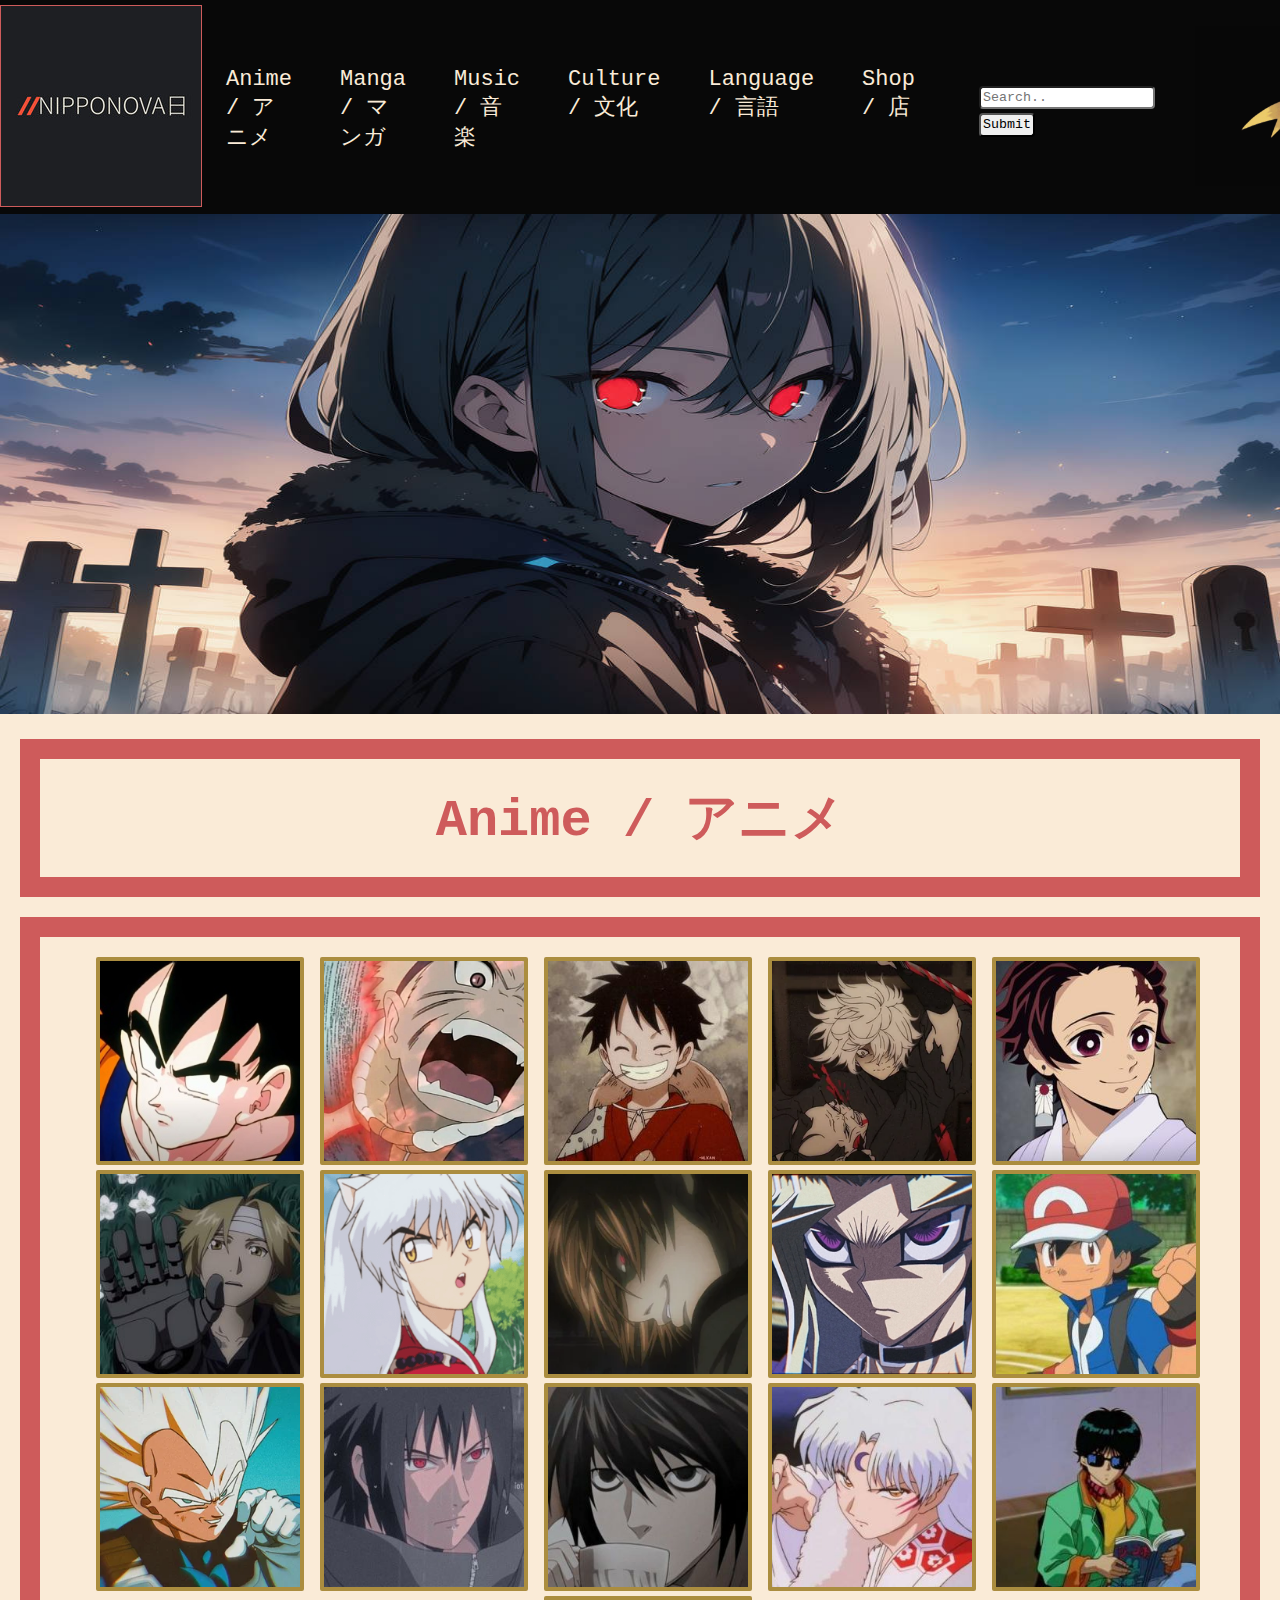
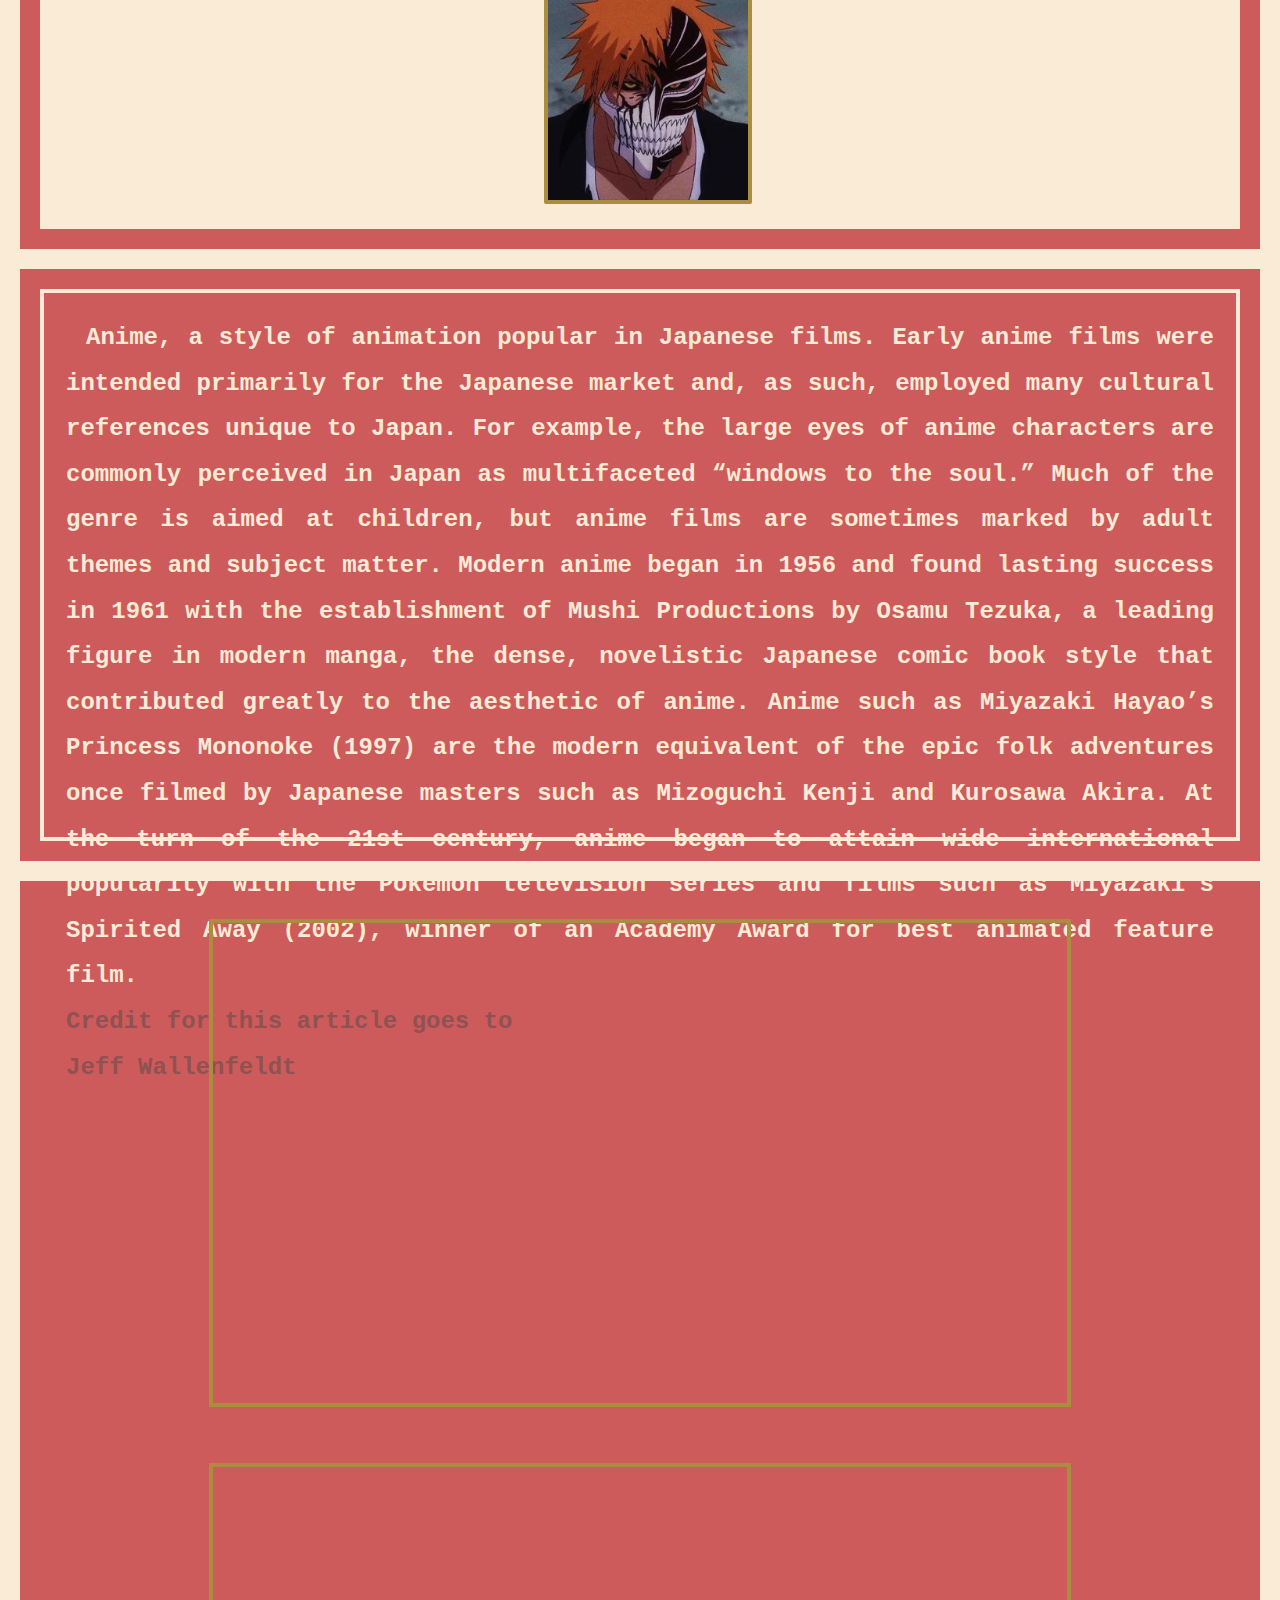
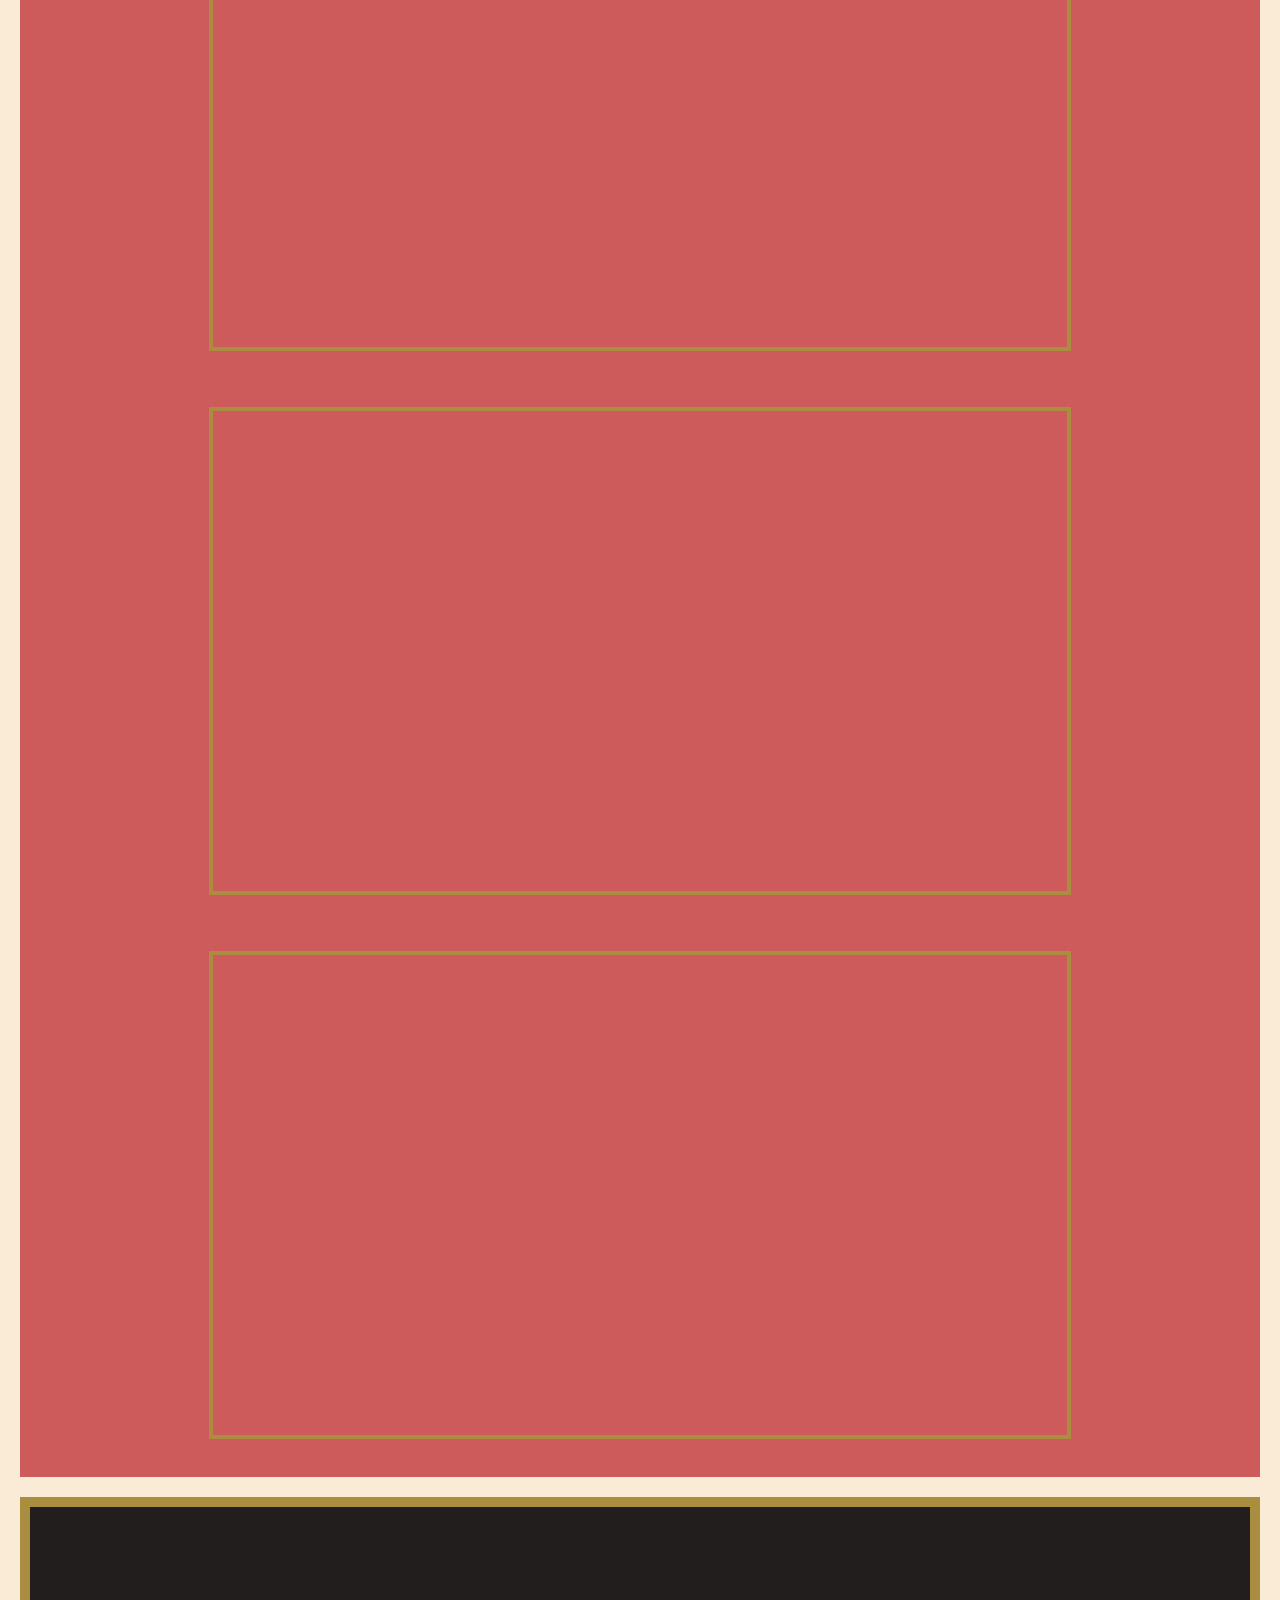
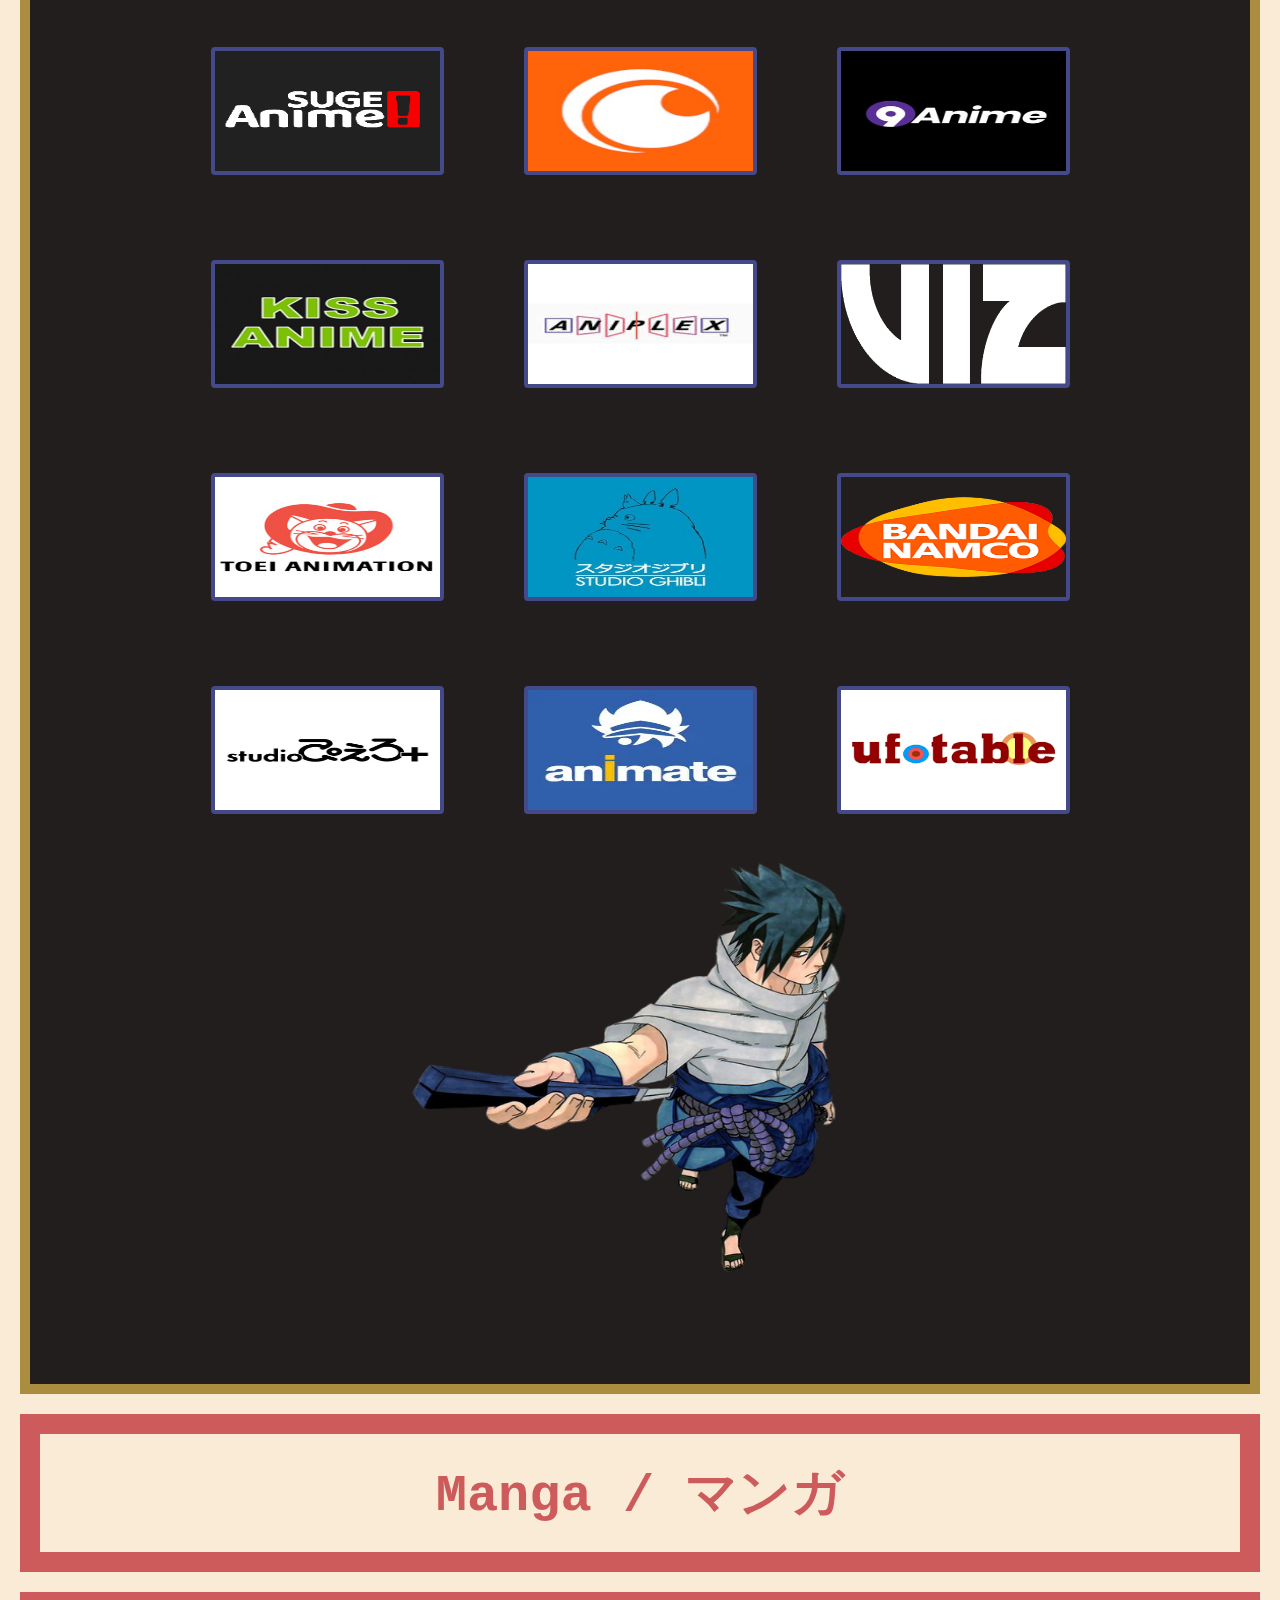
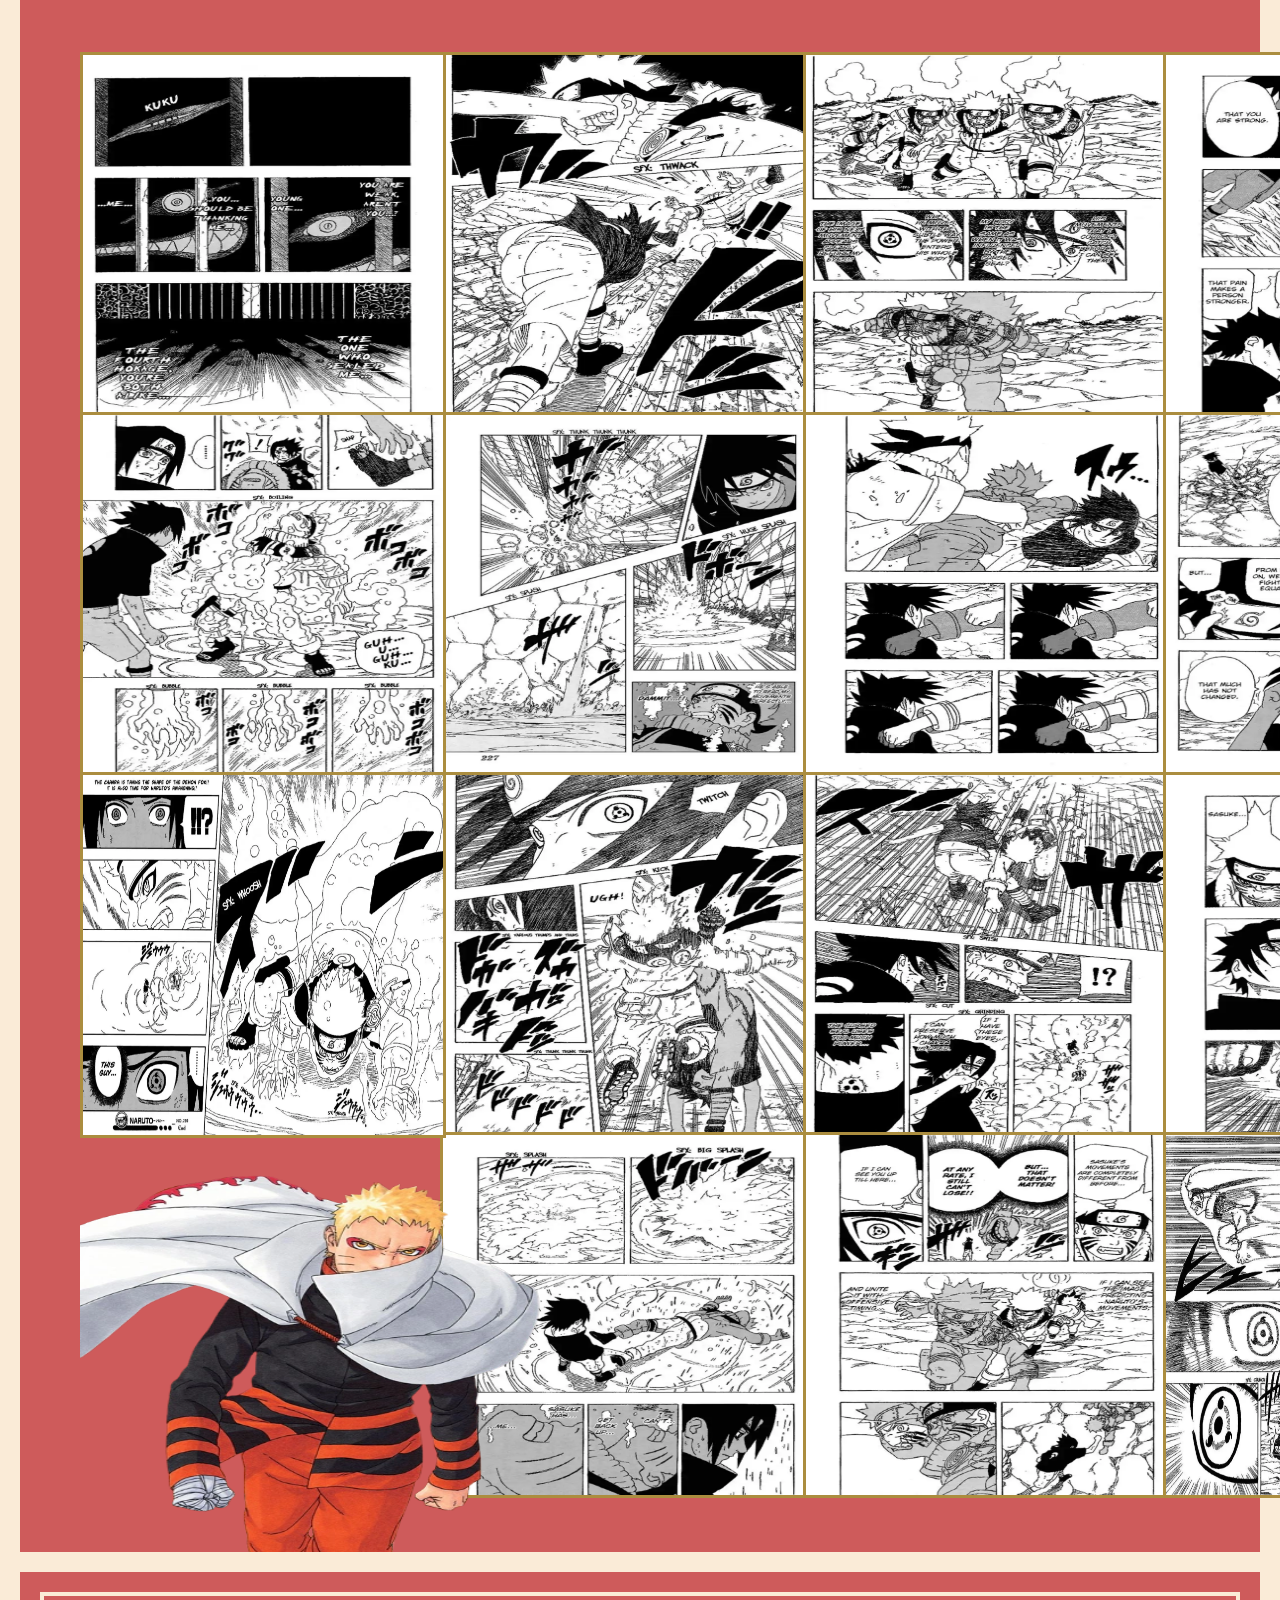
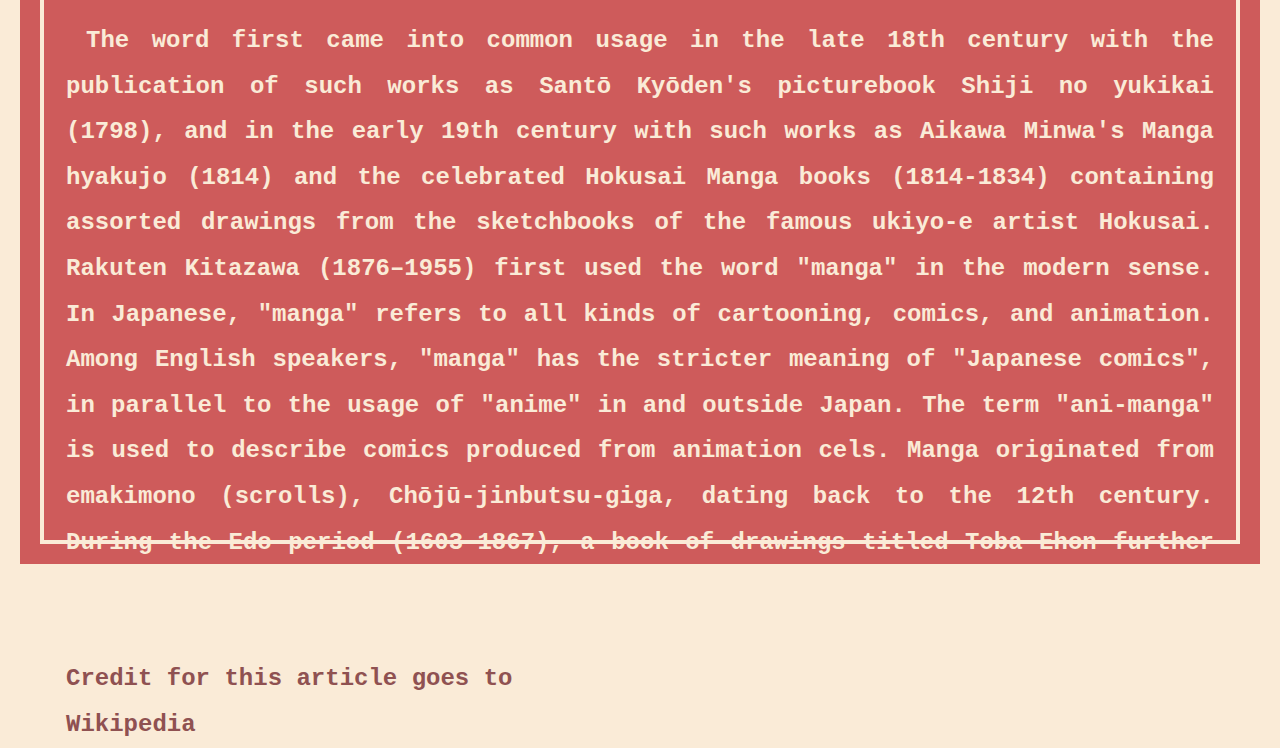
==== index.html @ cd1f5893 "updated border colors of video resources" ====
<!DOCTYPE html>
<html lang="en">
<head>
  <meta charset="UTF-8">
  <meta name="viewport" content="width=device-width, initial-scale=1.0">
  <link rel="stylesheet" href="https://fonts.googleapis.com/css2?family=Material+Symbols+Outlined:opsz,wght,FILL,GRAD@20..48,100..700,0..1,-50..200" />
  <link rel="stylesheet" type="text/css" href="styles.css" />
  <title>Nipponova</title>
</head>
<div>
  <!-- Nav bar / header -->
  <div class="main-header">
    <div class="nipponova-logo">
      <img src="images/nipponova.png" alt="Nipponova-logo">
    </div>
    <div class="nav-bar">
      <nav>
        <ol class="nav-bar-ol">
          <!-- <li class="nav-link"><a href="#"></a>Main</li> -->
          <li class="nav-link"><a href="#"></a>Anime / アニメ</li>
          <li class="nav-link"><a href="#"></a>Manga / マンガ</li>
          <li class="nav-link"><a href="#"></a>Music / 音楽</li>
          <li class="nav-link"><a href="#"></a>Culture / 文化</li>
          <li class="nav-link"><a href="#"></a>Language / 言語</li>
          <li class="nav-link"><a href="#"></a>Shop / 店</li>
        </ol>
        <div class="search-bar">
          <form action="/action_page.php">
            <input type="text" placeholder="Search.." name="search">
            <button type="submit">Submit</button>
          </form>
        </div>
        <!-- <div class="shopping-cart">
          <span class="material-symbols-outlined">
            shopping_bag
          </span>
        </div> -->
        <div class="raichu-picture">
          <img src="images/raichu.jpg" alt="Raichu">
        </div>
        <div class="welcome-img">
          <img src="images/welcome-img.png" alt="Welcome">
        </div>
        <div class="abra-picture">
          <img src="images/abra.webp" alt="Abra">
        </div>
      </nav>
    </div>
  </div>
  <!-- main Banner -->
  <div class="main-banner">
    <img src="images/anime_girl_with_gray_hair_and_red_eyes_by_yuruinighcore_dhcfirz-pre.jpg" alt="Shonen-background">
  </div>
  <!-- Anime History Section -->
  <div class="section-header">
    <h1>Anime / アニメ</h1>
  </div>
  <div class="img-flow">
    <div class="img-flow-item"><img src="images/img-flow-goku.jpg" alt="goku"></div>
    <div class="img-flow-item"><img src="images/img-flow-naruto.jpg" alt="naruto"></div>
    <div class="img-flow-item"><img src="images/img-flow-luffy.jpg" alt="luffy"></div>
    <div class="img-flow-item"><img src="images/img-flow-gabimaru.jpg" alt="gabimaru"></div>
    <div class="img-flow-item"><img src="images/img-flow-tanjiro.jpg" alt="tanjiro"></div>
    <div class="img-flow-item"><img src="images/img-flow-edward.jpg" alt="edward"></div>
    <div class="img-flow-item"><img src="images/img-flow-inuyasha.jpg" alt="inuyasha"></div>
    <div class="img-flow-item"><img src="images/img-flow-yagami.jpg" alt="yagami"></div>
    <div class="img-flow-item"><img src="images/img-flow-yami.jpg" alt="yami"></div>
    <div class="img-flow-item"><img src="images/img-flow-ash.jpg" alt="ash"></div>
    <div class="img-flow-item"><img src="images/img-flow-vegeta.jpg" alt="vegeta"></div>
    <div class="img-flow-item"><img src="images/img-flow-sasuke.jpg" alt="sasuke"></div>
    <div class="img-flow-item"><img src="images/img-flow-l.jpg" alt="l"></div>
    <div class="img-flow-item"><img src="images/img-flow-seshomaru.jpg" alt="seshomaru"></div>
    <div class="img-flow-item"><img src="images/img-flow-yusuke.jpg" alt="yusuke"></div>
    <div class="img-flow-item"><img src="images/img-flow-ichigo.jpg" alt="ichigo"></div>
  </div>
  <div class="history-section">
    <article>
        Anime, a style of animation popular in Japanese films. Early anime films were intended 
      primarily for the Japanese market and, as such, employed many cultural references unique 
      to Japan. For example, the large eyes of anime characters are commonly perceived in Japan
      as multifaceted “windows to the soul.” Much of the genre is aimed at children, but anime 
      films are sometimes marked by adult themes and subject matter. Modern anime began in 1956
      and found lasting success in 1961 with the establishment of Mushi Productions by Osamu Tezuka,
      a leading figure in modern manga, the dense, novelistic Japanese comic book style that contributed
      greatly to the aesthetic of anime. Anime such as Miyazaki Hayao’s Princess Mononoke (1997) are the
      modern equivalent of the epic folk adventures once filmed by Japanese masters such as Mizoguchi Kenji
      and Kurosawa Akira. At the turn of the 21st century, anime began to attain wide international popularity
      with the Pokémon television series and films such as Miyazaki’s Spirited Away (2002), winner of an Academy
      Award for best animated feature film.
      <br>
      <a href="https://www.britannica.com/art/anime-Japanese-animation">Credit for this article goes to</a>
      <br>
      <a href="https://www.britannica.com/editor/Jeff-Wallenfeldt/6749">Jeff Wallenfeldt</a>
    </article>
  </div>
  <!-- Anime Vid Section -->
  <div class="anime-vid-section">
    <iframe width="854" height="480" src="https://www.youtube.com/embed/3DqCMBJiSzE?list=PLO8d1JxCmIri4gFEjnHrJ3EnP2Y4d0Saw" title="History Of Anime - Part 1 - The Beginning" frameborder="0" allow="accelerometer; autoplay; clipboard-write; encrypted-media; gyroscope; picture-in-picture; web-share" referrerpolicy="strict-origin-when-cross-origin" allowfullscreen></iframe>
    <iframe width="854" height="480" src="https://www.youtube.com/embed/D1SHiHc5PgQ" title="Top 20 Greatest Anime Movies of All Time" frameborder="0" allow="accelerometer; autoplay; clipboard-write; encrypted-media; gyroscope; picture-in-picture; web-share" referrerpolicy="strict-origin-when-cross-origin" allowfullscreen></iframe>
    <iframe width="854" height="480" src="https://www.youtube.com/embed/CYcrmsdZuyw" title="“Dragon Ball DAIMA” Teaser Trailer / Fall 2024" frameborder="0" allow="accelerometer; autoplay; clipboard-write; encrypted-media; gyroscope; picture-in-picture; web-share" referrerpolicy="strict-origin-when-cross-origin" allowfullscreen></iframe>    
    <iframe width="854" height="480" src="https://www.youtube.com/embed/QczGoCmX-pI" title="ROAD OF NARUTO | NARUTO 20th Anniversary Trailer | VIZ" frameborder="0" allow="accelerometer; autoplay; clipboard-write; encrypted-media; gyroscope; picture-in-picture; web-share" referrerpolicy="strict-origin-when-cross-origin" allowfullscreen></iframe> 
  </div>
  <!-- Anime Resources -->
  <div class="anime-content-resources">
    <a href="https://animesuge.to/"><img src="images/anime-suge.jpg" alt="anime suge"></a>
    <a href="https://www.crunchyroll.com/?srsltid=AfmBOoreNHZBqDgGcJ_1MYXJdXRG5DqhxgeziLoftWxx8VXICXGTo1FT"><img src="images/crunchyroll.jpg" alt="crunchyroll"></a>
    <a href="https://9animetv.to/"><img src="images/9anime.jpg" alt="9anime"></a>
    <a href="https://kissanime.com.ru/"><img src="images/kissanime.jpg" alt="kissanime"></a>
    <a href="https://aniplexusa.com/shows/"><img src="images/aniplex.jpg" alt="aniplex"></a>
    <a href="https://www.viz.com/search?search=anime"><img src="images/viz-logo.jpg" alt="viz media"></a>
    <a href="https://www.toei-animation-usa.com/"><img src="images/toei-logo.jpg" alt="toei animation"></a>
    <a href="https://ghiblicollection.com/"><img src="images/ghibili-logo.jpg" alt="studio ghibili"></a>
    <a href="https://www.bandai.com/"><img src="images/bandai-logo.jpg" alt="bandai"></a>
    <a href="https://en.pierrot.jp/"><img src="images/pierrot-logo.jpg" alt="pierrot"></a>
    <a href="https://www.animate.shop/"><img src="images/animate-logo.webp" alt="animate"></a>
    <a href="https://www.ufotable.com/en/"><img src="images/ufotable-logo.jpg" alt="ufotable"></a>
    <div class="manga-panel-link sasuke-manga"><img src="images/sasuke-manga-background-img.jpg" alt="sasuke"></a></div>
  </div>
  <!-- Manga Section -->
  <div class="section-header">
    <h1>Manga / マンガ</h1>
  </div>
  <!-- Manga Panel -->
  <div class="manga-panel">
    <div class="manga-panel-item panel1"><img src="images/manga-panel-item.webp" alt=""></div>
    <div class="manga-panel-item panel2"><img src="images/manga-panel-item2.jpg" alt=""></div>
    <div class="manga-panel-item panel3"><img src="images/manga-panel-item3.jpg" alt=""></div>
    <div class="manga-panel-item panel4"><img src="images/manga-panel-item4.jpg" alt=""></div>
    <div class="manga-panel-item panel5"><img src="images/manga-panel-item5.jpg" alt=""></div>
    <div class="manga-panel-item panel6"><img src="images/manga-panel-item6.jpg" alt=""></div>
    <div class="manga-panel-item panel7"><img src="images/manga-panel-item7.jpg" alt=""></div>
    <div class="manga-panel-item panel8"><img src="images/manga-panel-item8.jpg" alt=""></div>
    <div class="manga-panel-item panel9"><img src="images/manga-panel-item9.jpg" alt=""></div>
    <div class="manga-panel-item panel10"><img src="images/manga-panel-item10.jpg" alt=""></div>
    <div class="manga-panel-item panel11"><img src="images/manga-panel-item11.jpg" alt=""></div>
    <div class="manga-panel-item panel12"><img src="images/manga-panel-item12.jpg" alt=""></div>
    <div class="manga-panel-item panel13"><img src="images/manga-panel-item13.jpg" alt=""></div>
    <div class="manga-panel-item panel14"><img src="images/manga-panel-item14.jpg" alt=""></div>
    <div class="manga-panel-item panel15"><img src="images/manga-panel-item15.jpg" alt=""></div>
    <div class="manga-panel-link"><a href="https://naruto-official.com/en"><img src="images/naruto-manga-background-img.jpg" alt="naruto hokage"></a></div>
  </div>
  <div class="history-section">
    <article>
      The word first came into common usage in the late 18th century with the 
      publication of such works as Santō Kyōden's picturebook Shiji no yukikai 
      (1798), and in the early 19th century with such works as Aikawa Minwa's Manga 
      hyakujo (1814) and the celebrated Hokusai Manga books (1814-1834) containing 
      assorted drawings from the sketchbooks of the famous ukiyo-e artist Hokusai.
      Rakuten Kitazawa (1876–1955) first used the word "manga" in the modern sense.
      In Japanese, "manga" refers to all kinds of cartooning, comics, and animation.
      Among English speakers, "manga" has the stricter meaning of "Japanese comics", 
      in parallel to the usage of "anime" in and outside Japan. The term "ani-manga"
      is used to describe comics produced from animation cels. Manga originated from
      emakimono (scrolls), Chōjū-jinbutsu-giga, dating back to the 12th century. During
      the Edo period (1603-1867), a book of drawings titled Toba Ehon further developed
      what would later be called manga. Anime is most often inspired from Manga.
      <br>
      <a href="https://en.wikipedia.org/wiki/Manga#:~:text=Manga%20originated%20from%20emakimono%20scrolls,would%20later%20be%20called%20manga.">Credit for this article goes to</a>
      <br>
      <a href="https://www.britannica.com/editor/Jeff-Wallenfeldt/6749">Wikipedia</a>
    </article>
  </div>
  <script src="nipponova.js"></script>
</body>
</html>
---- styles.css ----
* {
  margin: 0;
  padding: 0;
  font-family:'Courier New', Courier, monospace;
}

body {
  background-color: #faebd7;
}

/* Header-Nav */

.main-header {
  display: flex;
  background-color: rgb(8, 8, 8);
  padding-top: 5px;
  max-width: fit-content;
}

.nipponova-logo img {
  border: 1px solid #ce5b5b;
  max-height: fit-content;
}

nav {
  display: flex;
  align-items: center;
}

.nav-bar {
  display: flex;
  font-size: 22px;
}

nav .nav-bar-ol {
  display: flex;
}

.nav-link {
  color: #faebd7;
  list-style-type: none;
  padding: 20px;
  margin: 4px;
}

.nav-link:hover {
  background-color: #ce5b5b;
  border-radius: 4px;
}

.search-bar {
  padding: 40px;
}

.search-bar input {
  border-radius: 4px;
  padding: 2px;
}

.search-bar button {
  height: 24px;
  padding: 2px;
  border-radius: 4px;
  margin-top:4px;
}

/* .shopping-cart {
  color: #ce5b5b;
} */

.raichu-picture img {
  max-height: 200px;
  max-width: 200px;
  margin-right: -6px;
}

.welcome-img img {
  max-height: 186px;
  margin-right: -60px;
  border-radius: 100px;
  border: 1px solid rgb(241, 229, 163, 0.1);
}

.abra-picture img {
  max-height: 160px;
  max-width: 180px;
  padding-top: 42px;
}

/* Banner */

.main-banner img {
  width: 99.99%;
  height: 500px;
}

/* Anime History */

.section-header h1 {
  color: #ce5b5b;
  font-size: 52px;
  margin: 20px;
  padding: 24px;
  border: 20px solid rgb(206, 91, 91);
  text-align: center;
  
}

/* Img-Flow */

.img-flow {
  display: flex;
  align-items: center;
  flex-wrap: wrap;
  justify-content: center;
  transform-style: preserve-3d;
  transform: perspective(5000px);
  margin: 20px;
  padding: 20px;
  border: 20px solid #ce5b5b;
}

.img-flow-item img {
  max-width: 200px;
  margin-left: 16px;
  max-height: 200px;
  border-radius: 2px;
  text-align: center;
  border: 4px solid #ab8d3f;
}

.img-flow .img-flow-item {
  transition: 2s;
  filter: brightness(1);
}

.img-flow .item:hover {
  filter: brightness(1);
  transform: translateZ(200px);
}

.img-flow .img-flow-item:hover + * {
  filter: brightness(0.6);
  transform: translateZ(150px) rotateY(40deg);
}

.img-flow .img-flow-item:hover + * + * {
  filter: brightness(0.4);
  transform: translateZ(70px) rotateY(20deg);
}

.img-flow .img-flow-item:hover + * + * + * {
  filter: brightness(0.3);
  transform: translateZ(30px) rotateY(10deg);
}

.img-flow .img-flow-item:has(+ *:hover) {
  filter: brightness(0.6);
  transform: translateZ(150px) rotateY(-40deg);
}

.img-flow .img-flow-item:has(+ * + *:hover) {
  filter: brightness(0.4);
  transform: translateZ(70px) rotateY(-20deg); 
}

.img-flow .img-flow-item:has(+ * + * + *:hover) {
  filter: brightness(0.2);
  transform: translateZ(30px) rotateY(-10deg); 
}

@property --angle {
  syntax: "<angle>";
  initial-value: 0deg;
  inherits: false;
}

/* img-color-transition-affects 
   May or may not add this somewhere later. Didn't work here aesthetically.
*/

 /* .img-flow-item::after, .img-flow::before {
  content: '';
  position: absolute;
  height: 100%;
  width: 100%;
  background-image: conic-gradient(from var(--angle), transparent 40%, #ab8d3f, #947b7b, #f5f4f4, #ce5b5b);
  top: 50%;
  left: 50%;
  translate: -50% -50%;
  z-index: -1;
  animation: 6s spin linear infinite;
}

.img-flow::before {
  filter: blur(1.5rem);
  opacity: 0.5;
}

@keyframes spin {
  from {
    --angle: 0deg;
  }
  to {
    --angle: 360deg;
  }
} */


/* Anime History */

.history-section {
 display: flex;
 padding: 20px;
 margin: 20px;
 background-color: #ce5b5b;
}

.history-section article {
  color: #faebd7;
  font-size: 24px;
  font-weight: 600;
  height: 500px;
  width: 2000px;
  border: 4px solid #faebd7;
  padding: 22px;
  text-align: justify;
  line-height: 1.9;
  text-indent: 20px;
}

.history-section a {
  text-decoration: none;
  color: #8f5151;
}

.history-section a:hover{
  color: #784a47;
}

/* Anime Vid Section */

.anime-vid-section {
  display: flex;
  flex-wrap: wrap;
  justify-content: center;
  background-color: #ce5b5b;
  margin: 20px;
  padding: 10px;
}

.anime-vid-section iframe {
  border: 4px solid #ab8d3f;
  margin: 28px;
}

/* Anime content resources */

.anime-content-resources {
  display: flex;
  justify-content: center;
  flex-wrap: wrap;
  background-color: rgb(34, 30, 30);
  margin: 20px;
  padding: 100px;
  border: 10px solid #ab8d3f;
}

.anime-content-resources a {
  margin: 40px;
}

.anime-content-resources img {
  height: 120px;
  width: 225px;
  border-radius: 4px;
  border: 4px solid #444a89;

}

.anime-content-resources img:hover {
  opacity: 0.8;
}

/* Manga Panel */

.manga-panel {
  display: grid;
  grid-template-columns: repeat(4, 360px);
  grid-template-rows: repeat(4, 360px);
  background-color: #ce5b5b;
  margin: 20px;
  padding: 60px;
  justify-content: space-between;
}

.manga-panel img {
  height: 360px;
  width: 360px;
  border: 3px solid #ab8d3f;
}

.panel1 {
  grid-column: 4 / 4;
  grid-row: 1 / 1;
}

.panel2 {
  grid-column: 4 /4;
  grid-row: 2 / 2;
}

.panel3 {
  grid-column: 4 /4;
  grid-row: 3 / 3;
}

.panel4 {
  grid-column: 4 / 4;
  grid-row: 4 / 4;
}

.panel5 {
  grid-column: 3 / 3;
  grid-row: 1 / 1
}

.panel6 {
  grid-column: 3 / 3;
  grid-row : 2/ 2;
}

.panel7 {
  grid-column: 3 / 3;
  grid-row: 3 / 3;
}

.panel8 {
  grid-column: 3 / 3;
  grid-row: 4 / 4;
}

.panel9 {
  grid-column: 2 / 2;
  grid-row: 1 / 1 ;
}

.panel10 {
  grid-column: 2 / 2;
  grid-row: 2 / 2;
}

.panel11 {
  grid-column: 2 / 2;
  grid-row: 3 / 3;
}

.panel12 {
  grid-column: 2 / 2;
  grid-row: 4 / 4;
}

.panel13 {
  grid-column: 1 / 2;
  grid-row: 2 / 1;
}

.panel14 {
  grid-column: 1 / 2;
  grid-row: 2 / 2;
}

.panel15 {
    grid-column: 1 / 3;
    grid-row: 3 / 3;
}

.manga-panel-link {
  grid-column: 1 / 4;
  grid-row: 4 / 4;
}

.manga-panel-link img{
  border: none;
  z-index: -1;
  height: 420px;
  width: 470px;
}

.manga-panel-link:hover {
  opacity: 0.8;
}
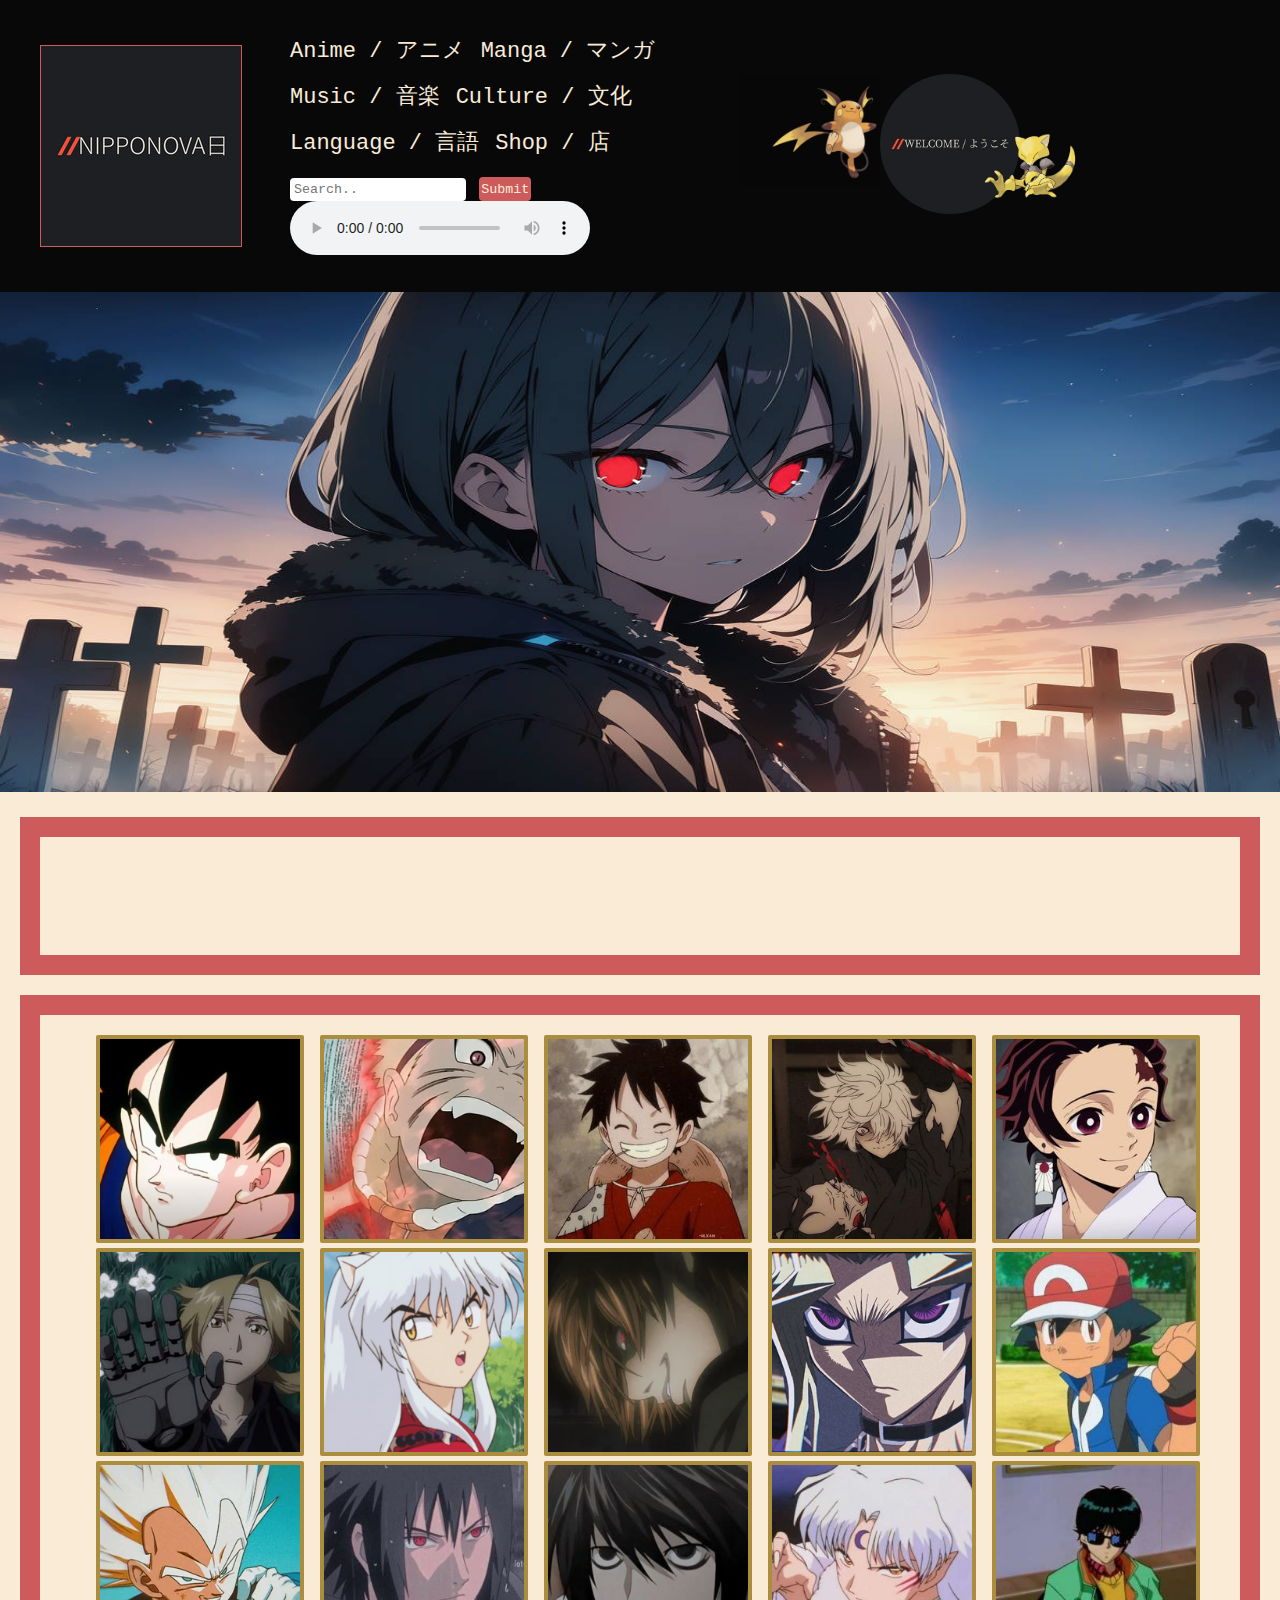
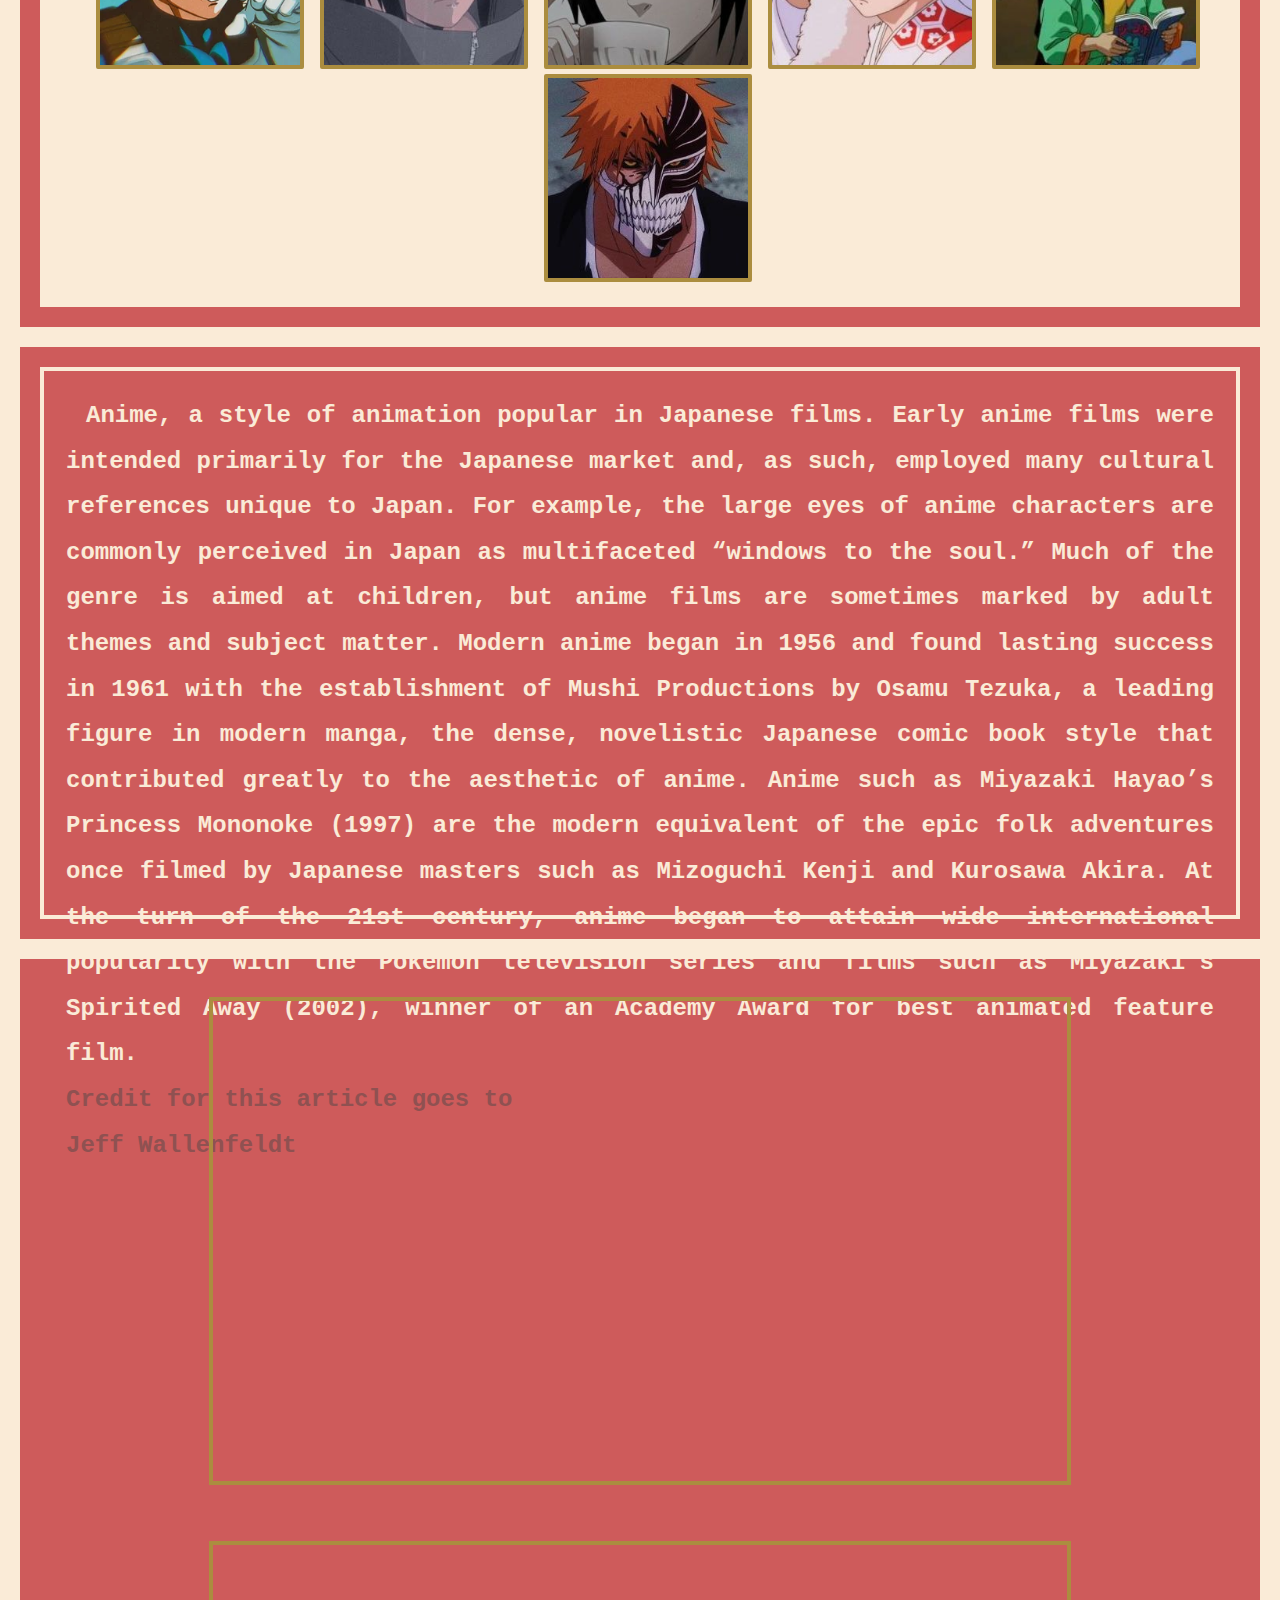
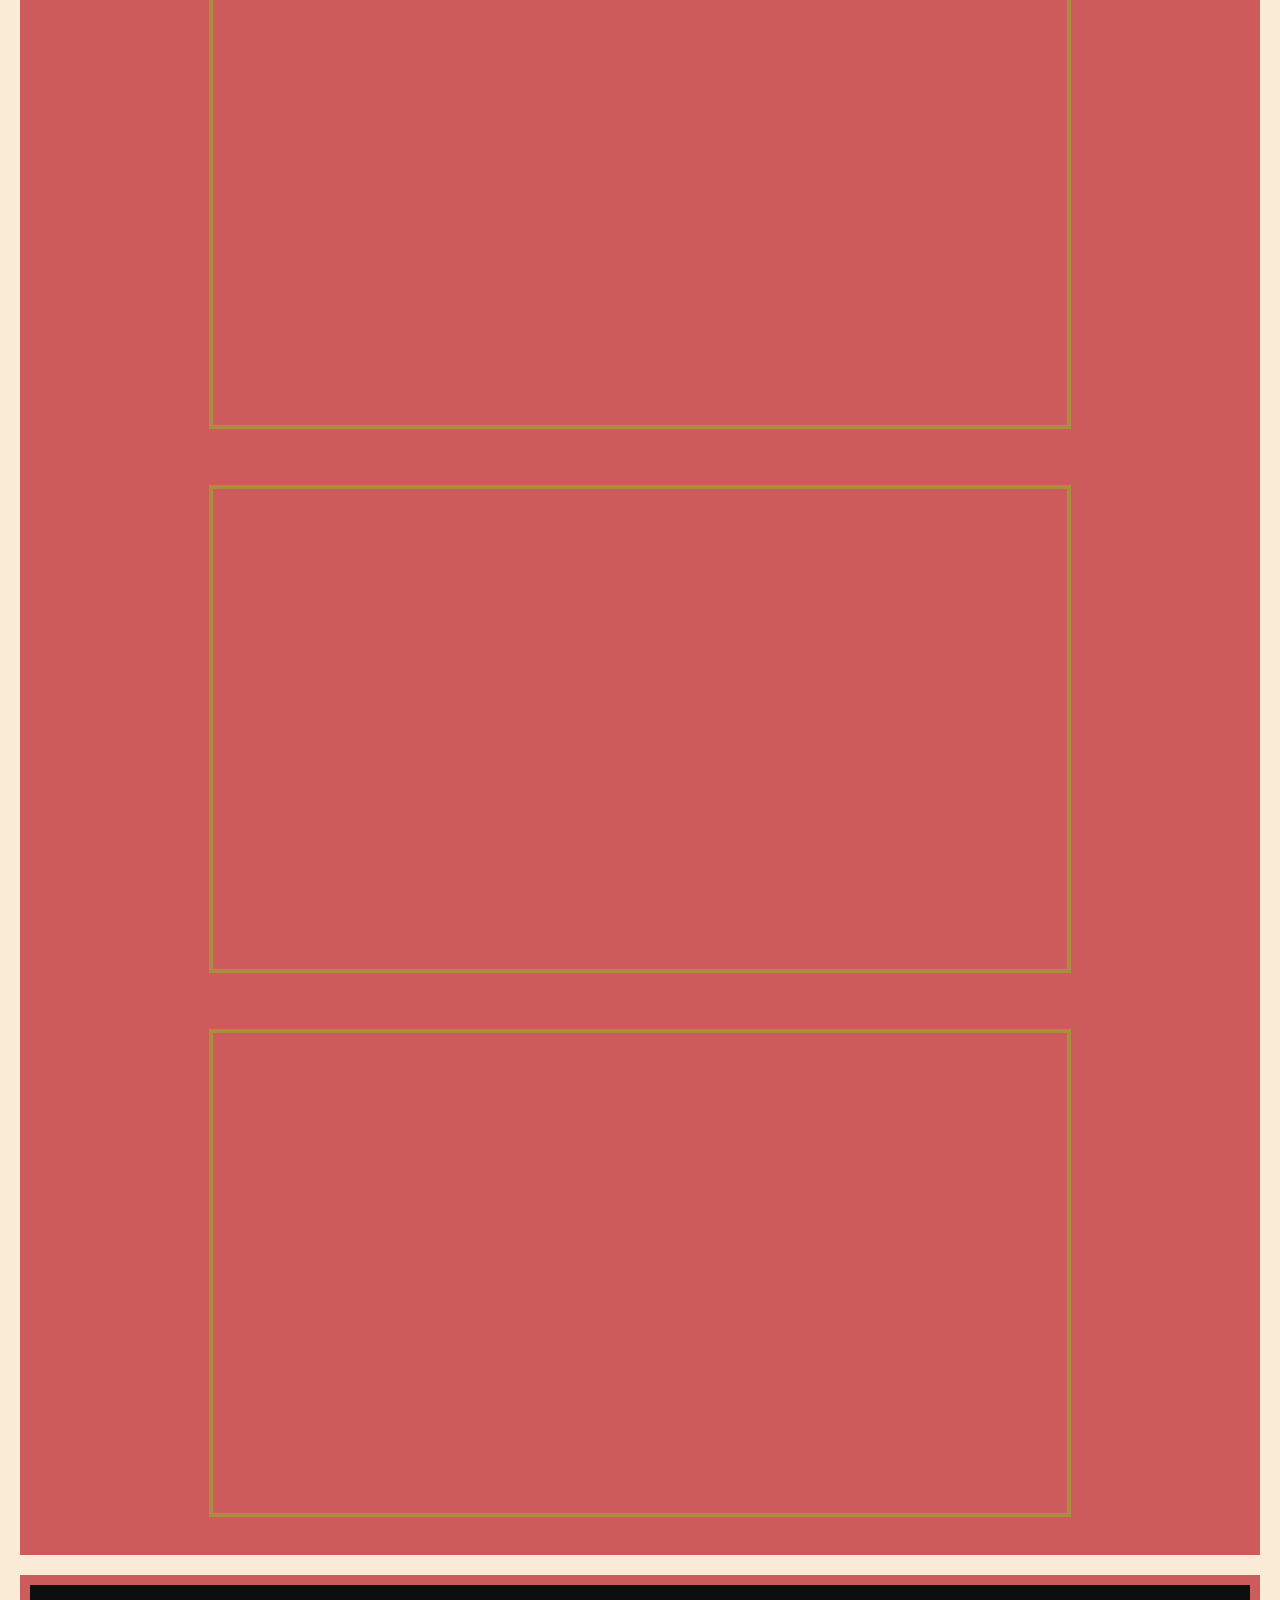
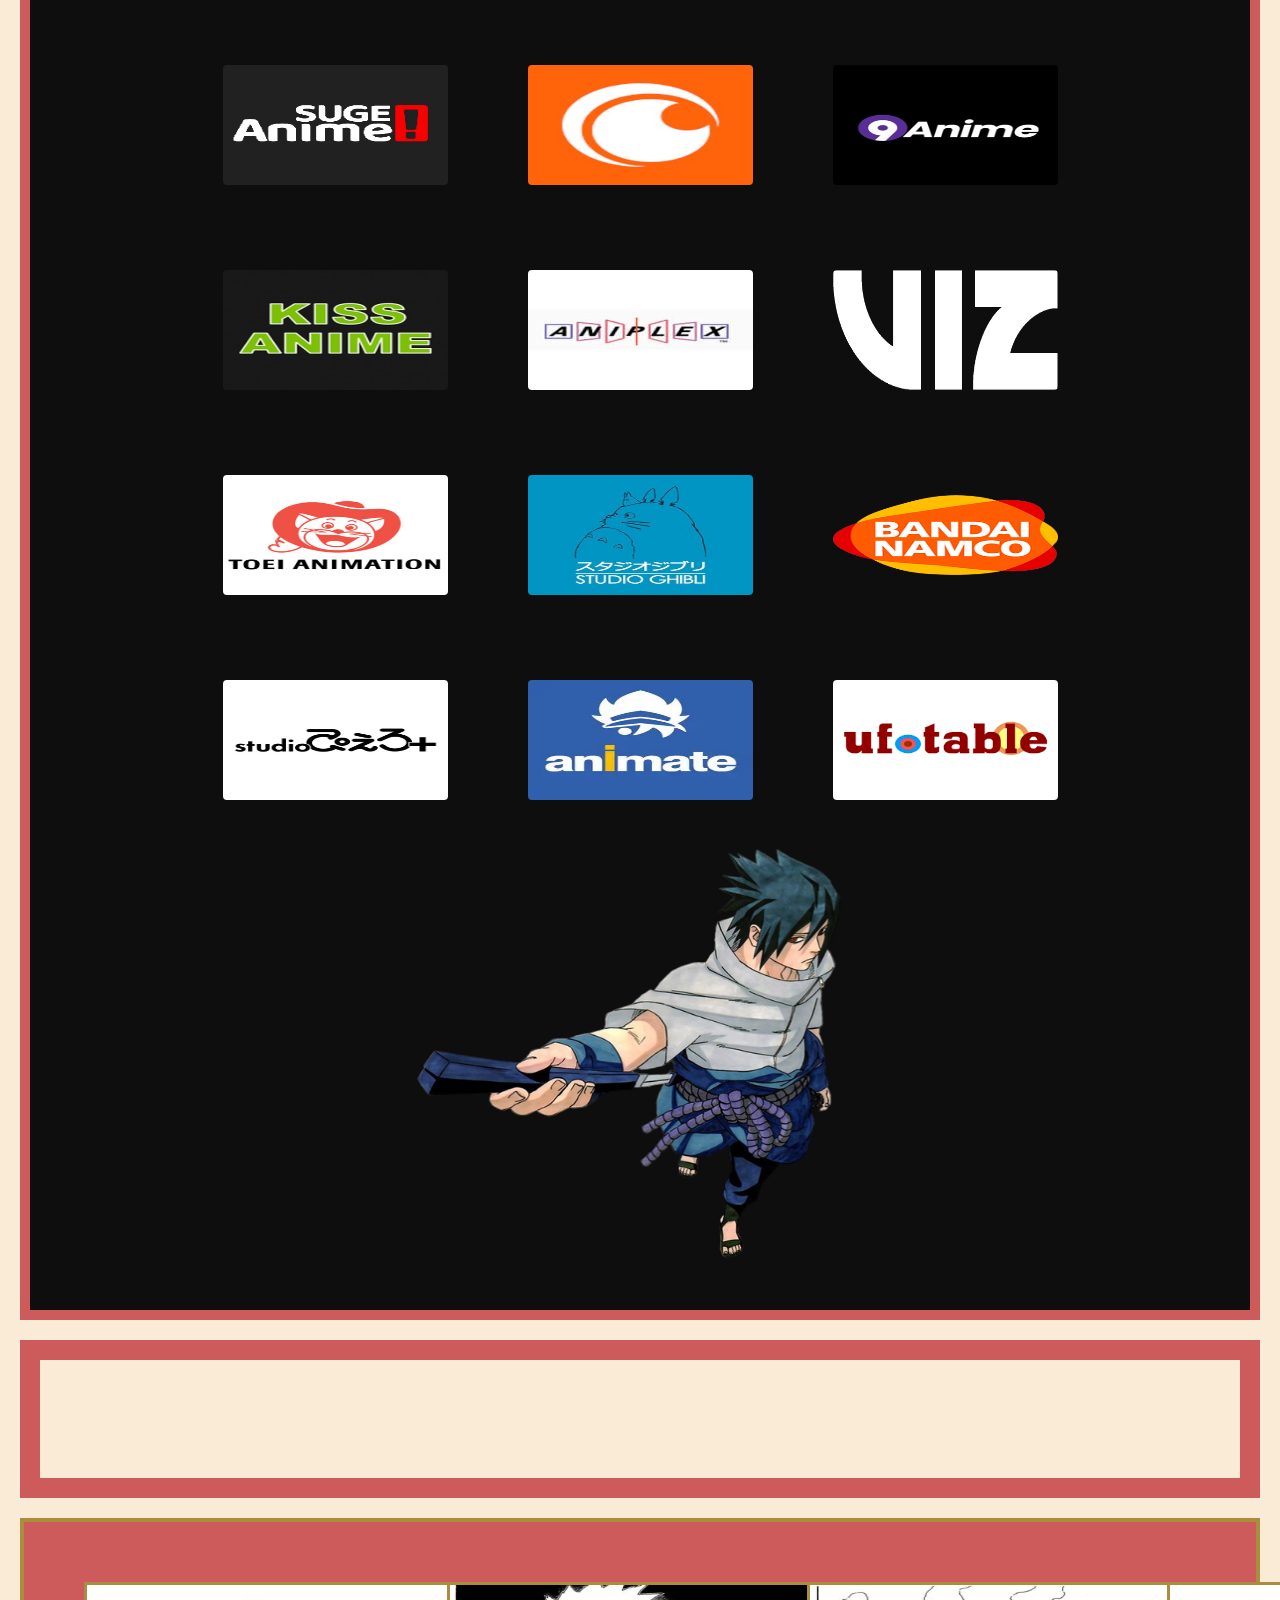
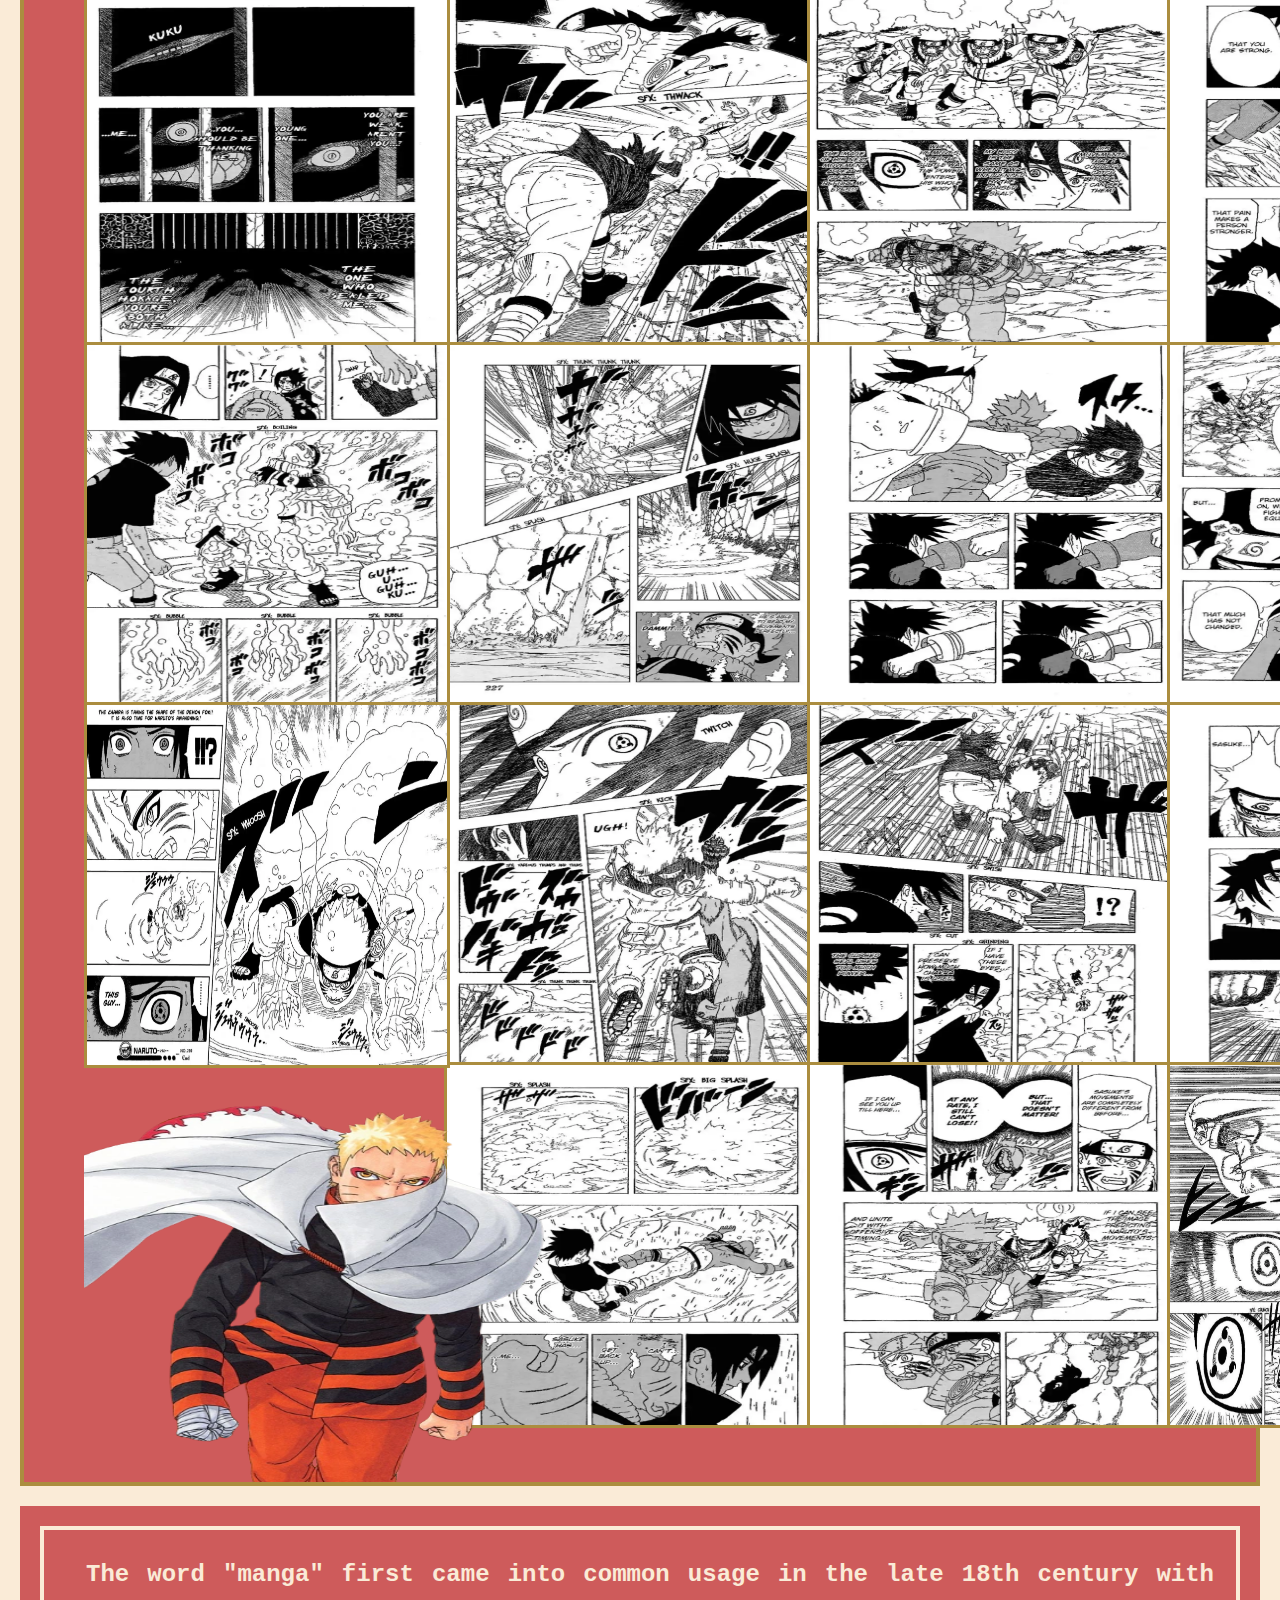
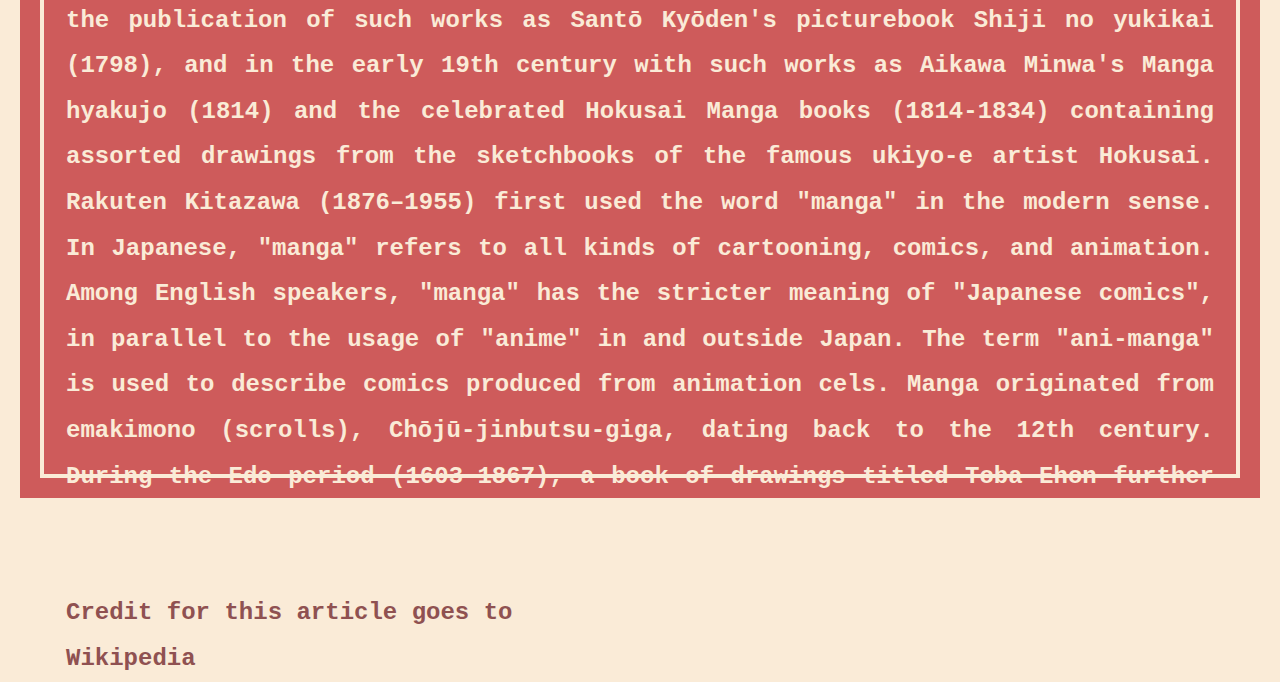
==== commit 2b25d58d: "deleted imgs, updated h1 tags, and nav bar" ====
--- a/index.html
+++ b/index.html
@@ -23,30 +23,36 @@
           <li class="nav-link"><a href="#"></a>Culture / 文化</li>
           <li class="nav-link"><a href="#"></a>Language / 言語</li>
           <li class="nav-link"><a href="#"></a>Shop / 店</li>
+          <div class="search-bar">
+            <form action="/action_page.php">
+              <input type="text" placeholder="Search.." name="search">
+              <button type="submit">Submit</button>
+            </form>
+            <audio src="/music/good_enough.mp3" controls>
+              <p>If you are reading this, it is because your browser does not support the audio element.</p>
+            </audio>
+          </div>
         </ol>
-        <div class="search-bar">
-          <form action="/action_page.php">
-            <input type="text" placeholder="Search.." name="search">
-            <button type="submit">Submit</button>
-          </form>
-        </div>
         <!-- <div class="shopping-cart">
           <span class="material-symbols-outlined">
             shopping_bag
           </span>
         </div> -->
-        <div class="raichu-picture">
-          <img src="images/raichu.jpg" alt="Raichu">
-        </div>
-        <div class="welcome-img">
-          <img src="images/welcome-img.png" alt="Welcome">
-        </div>
-        <div class="abra-picture">
-          <img src="images/abra.webp" alt="Abra">
+        <div class="welcome-img-section">
+          <div class="raichu-picture">
+            <img src="images/raichu.jpg" alt="Raichu">
+          </div>
+          <div class="welcome-img">
+            <img src="images/welcome-img.png" alt="Welcome">
+          </div>
+          <div class="abra-picture">
+            <img src="images/abra.webp" alt="Abra">
+          </div>
         </div>
       </nav>
     </div>
   </div>
+  
   <!-- main Banner -->
   <div class="main-banner">
     <img src="images/anime_girl_with_gray_hair_and_red_eyes_by_yuruinighcore_dhcfirz-pre.jpg" alt="Shonen-background">
@@ -74,7 +80,7 @@
     <div class="img-flow-item"><img src="images/img-flow-ichigo.jpg" alt="ichigo"></div>
   </div>
   <div class="history-section">
-    <article>
+    <article class="anime-article">
         Anime, a style of animation popular in Japanese films. Early anime films were intended 
       primarily for the Japanese market and, as such, employed many cultural references unique 
       to Japan. For example, the large eyes of anime characters are commonly perceived in Japan
@@ -102,19 +108,19 @@
   </div>
   <!-- Anime Resources -->
   <div class="anime-content-resources">
-    <a href="https://animesuge.to/"><img src="images/anime-suge.jpg" alt="anime suge"></a>
-    <a href="https://www.crunchyroll.com/?srsltid=AfmBOoreNHZBqDgGcJ_1MYXJdXRG5DqhxgeziLoftWxx8VXICXGTo1FT"><img src="images/crunchyroll.jpg" alt="crunchyroll"></a>
-    <a href="https://9animetv.to/"><img src="images/9anime.jpg" alt="9anime"></a>
-    <a href="https://kissanime.com.ru/"><img src="images/kissanime.jpg" alt="kissanime"></a>
-    <a href="https://aniplexusa.com/shows/"><img src="images/aniplex.jpg" alt="aniplex"></a>
-    <a href="https://www.viz.com/search?search=anime"><img src="images/viz-logo.jpg" alt="viz media"></a>
-    <a href="https://www.toei-animation-usa.com/"><img src="images/toei-logo.jpg" alt="toei animation"></a>
-    <a href="https://ghiblicollection.com/"><img src="images/ghibili-logo.jpg" alt="studio ghibili"></a>
-    <a href="https://www.bandai.com/"><img src="images/bandai-logo.jpg" alt="bandai"></a>
-    <a href="https://en.pierrot.jp/"><img src="images/pierrot-logo.jpg" alt="pierrot"></a>
-    <a href="https://www.animate.shop/"><img src="images/animate-logo.webp" alt="animate"></a>
-    <a href="https://www.ufotable.com/en/"><img src="images/ufotable-logo.jpg" alt="ufotable"></a>
-    <div class="manga-panel-link sasuke-manga"><img src="images/sasuke-manga-background-img.jpg" alt="sasuke"></a></div>
+    <a class ="anime-content-resources-link" href="https://animesuge.to/"><img src="images/anime-suge.jpg" alt="anime suge"></a>
+    <a class ="anime-content-resources-link" href="https://www.crunchyroll.com/?srsltid=AfmBOoreNHZBqDgGcJ_1MYXJdXRG5DqhxgeziLoftWxx8VXICXGTo1FT"><img src="images/crunchyroll.jpg" alt="crunchyroll"></a>
+    <a class ="anime-content-resources-link" href="https://9animetv.to/"><img src="images/9anime.jpg" alt="9anime"></a>
+    <a class ="anime-content-resources-link" href="https://kissanime.com.ru/"><img src="images/kissanime.jpg" alt="kissanime"></a>
+    <a class ="anime-content-resources-link" href="https://aniplexusa.com/shows/"><img src="images/aniplex.jpg" alt="aniplex"></a>
+    <a class ="anime-content-resources-link" href="https://www.viz.com/search?search=anime"><img src="images/viz-logo.jpg" alt="viz media"></a>
+    <a class ="anime-content-resources-link" href="https://www.toei-animation-usa.com/"><img src="images/toei-logo.jpg" alt="toei animation"></a>
+    <a class ="anime-content-resources-link" href="https://ghiblicollection.com/"><img src="images/ghibili-logo.jpg" alt="studio ghibili"></a>
+    <a class ="anime-content-resources-link" href="https://www.bandai.com/"><img src="images/bandai-logo.jpg" alt="bandai"></a>
+    <a class ="anime-content-resources-link" href="https://en.pierrot.jp/"><img src="images/pierrot-logo.jpg" alt="pierrot"></a>
+    <a class ="anime-content-resources-link" href="https://www.animate.shop/"><img src="images/animate-logo.webp" alt="animate"></a>
+    <a class ="anime-content-resources-link" href="https://www.ufotable.com/en/"><img src="images/ufotable-logo.jpg" alt="ufotable"></a>
+    <div class="sasuke-manga"><img src="images/sasuke-manga-background-img.jpg" alt="sasuke"></a></div>
   </div>
   <!-- Manga Section -->
   <div class="section-header">
@@ -140,8 +146,8 @@
     <div class="manga-panel-link"><a href="https://naruto-official.com/en"><img src="images/naruto-manga-background-img.jpg" alt="naruto hokage"></a></div>
   </div>
   <div class="history-section">
-    <article>
-      The word first came into common usage in the late 18th century with the 
+    <article class="manga-article">
+      The word "manga" first came into common usage in the late 18th century with the 
       publication of such works as Santō Kyōden's picturebook Shiji no yukikai 
       (1798), and in the early 19th century with such works as Aikawa Minwa's Manga 
       hyakujo (1814) and the celebrated Hokusai Manga books (1814-1834) containing 
--- a/styles.css
+++ b/styles.css
@@ -14,12 +14,11 @@
   display: flex;
   background-color: rgb(8, 8, 8);
   padding-top: 5px;
-  max-width: fit-content;
 }
 
 .nipponova-logo img {
   border: 1px solid #ce5b5b;
-  max-height: fit-content;
+  margin: 40px;
 }
 
 nav {
@@ -34,12 +33,13 @@
 
 nav .nav-bar-ol {
   display: flex;
+  flex-wrap: wrap;
 }
 
 .nav-link {
   color: #faebd7;
   list-style-type: none;
-  padding: 20px;
+  padding: 4px;
   margin: 4px;
 }
 
@@ -49,12 +49,13 @@
 }
 
 .search-bar {
-  padding: 40px;
+  padding: 8px;
 }
 
 .search-bar input {
   border-radius: 4px;
-  padding: 2px;
+  padding: 4px;
+  border: none;
 }
 
 .search-bar button {
@@ -62,29 +63,41 @@
   padding: 2px;
   border-radius: 4px;
   margin-top:4px;
+  background-color: #ce5b5b;
+  color: #faebd7;
+  border: none;
+}
+
+.search-bar button:hover {
+  opacity: 0.8;
 }
 
 /* .shopping-cart {
   color: #ce5b5b;
 } */
 
+.welcome-img-section {
+  display: flex;
+  padding-right: 200px;
+}
+
 .raichu-picture img {
-  max-height: 200px;
-  max-width: 200px;
-  margin-right: -6px;
+  max-height: 140px;
+  max-width: 140px;
 }
 
 .welcome-img img {
   max-height: 186px;
-  margin-right: -60px;
+  max-width: 140px;
+  margin-right: 40px;
   border-radius: 100px;
-  border: 1px solid rgb(241, 229, 163, 0.1);
 }
 
 .abra-picture img {
-  max-height: 160px;
-  max-width: 180px;
+  max-height: 120px;
+  max-width: 100px;
   padding-top: 42px;
+  margin-left:  -80px;
 }
 
 /* Banner */
@@ -103,7 +116,12 @@
   padding: 24px;
   border: 20px solid rgb(206, 91, 91);
   text-align: center;
-  
+  background-image: url(https://media0.giphy.com/media/WPwD0gdWFsNRy8LA2P/giphy.webp?cid=ecf05e470bqf8r4u6wkmwzy1zmb1sr19h6fubkbclgmpy0si&ep=v1_gifs_search&rid=giphy.webp&ct=g);
+  background-size: cover;
+  color: transparent;
+  -moz-background-clip: text;
+  -webkit-background-clip: text;
+  text-transform: uppercase;
 }
 
 /* Img-Flow */
@@ -227,7 +245,12 @@
   text-align: justify;
   line-height: 1.9;
   text-indent: 20px;
-}
+  text-wrap:balance;
+}
+
+/* .anime-article {
+  background-image: url('images/naruto-baryon-mode-art-hd-wallpaper-1920x1080-uhdpaper.com-226.0_c.jpg');
+} */
 
 .history-section a {
   text-decoration: none;
@@ -260,10 +283,11 @@
   display: flex;
   justify-content: center;
   flex-wrap: wrap;
-  background-color: rgb(34, 30, 30);
+  background-color: #0e0e0e;
+  background-repeat: no-repeat;
   margin: 20px;
-  padding: 100px;
-  border: 10px solid #ab8d3f;
+  padding: 40px;
+  border: 10px solid #ce5b5b;
 }
 
 .anime-content-resources a {
@@ -274,12 +298,15 @@
   height: 120px;
   width: 225px;
   border-radius: 4px;
-  border: 4px solid #444a89;
-
-}
-
-.anime-content-resources img:hover {
+}
+
+.anime-content-resources-link img:hover {
   opacity: 0.8;
+}
+
+.sasuke-manga img {
+  height: 420px;
+  width: 460px;
 }
 
 /* Manga Panel */
@@ -292,6 +319,7 @@
   margin: 20px;
   padding: 60px;
   justify-content: space-between;
+  border: 4px solid #ab8d3f;
 }
 
 .manga-panel img {
@@ -382,7 +410,6 @@
 
 .manga-panel-link img{
   border: none;
-  z-index: -1;
   height: 420px;
   width: 470px;
 }
@@ -390,8 +417,3 @@
 .manga-panel-link:hover {
   opacity: 0.8;
 }
-
-
-
-
-
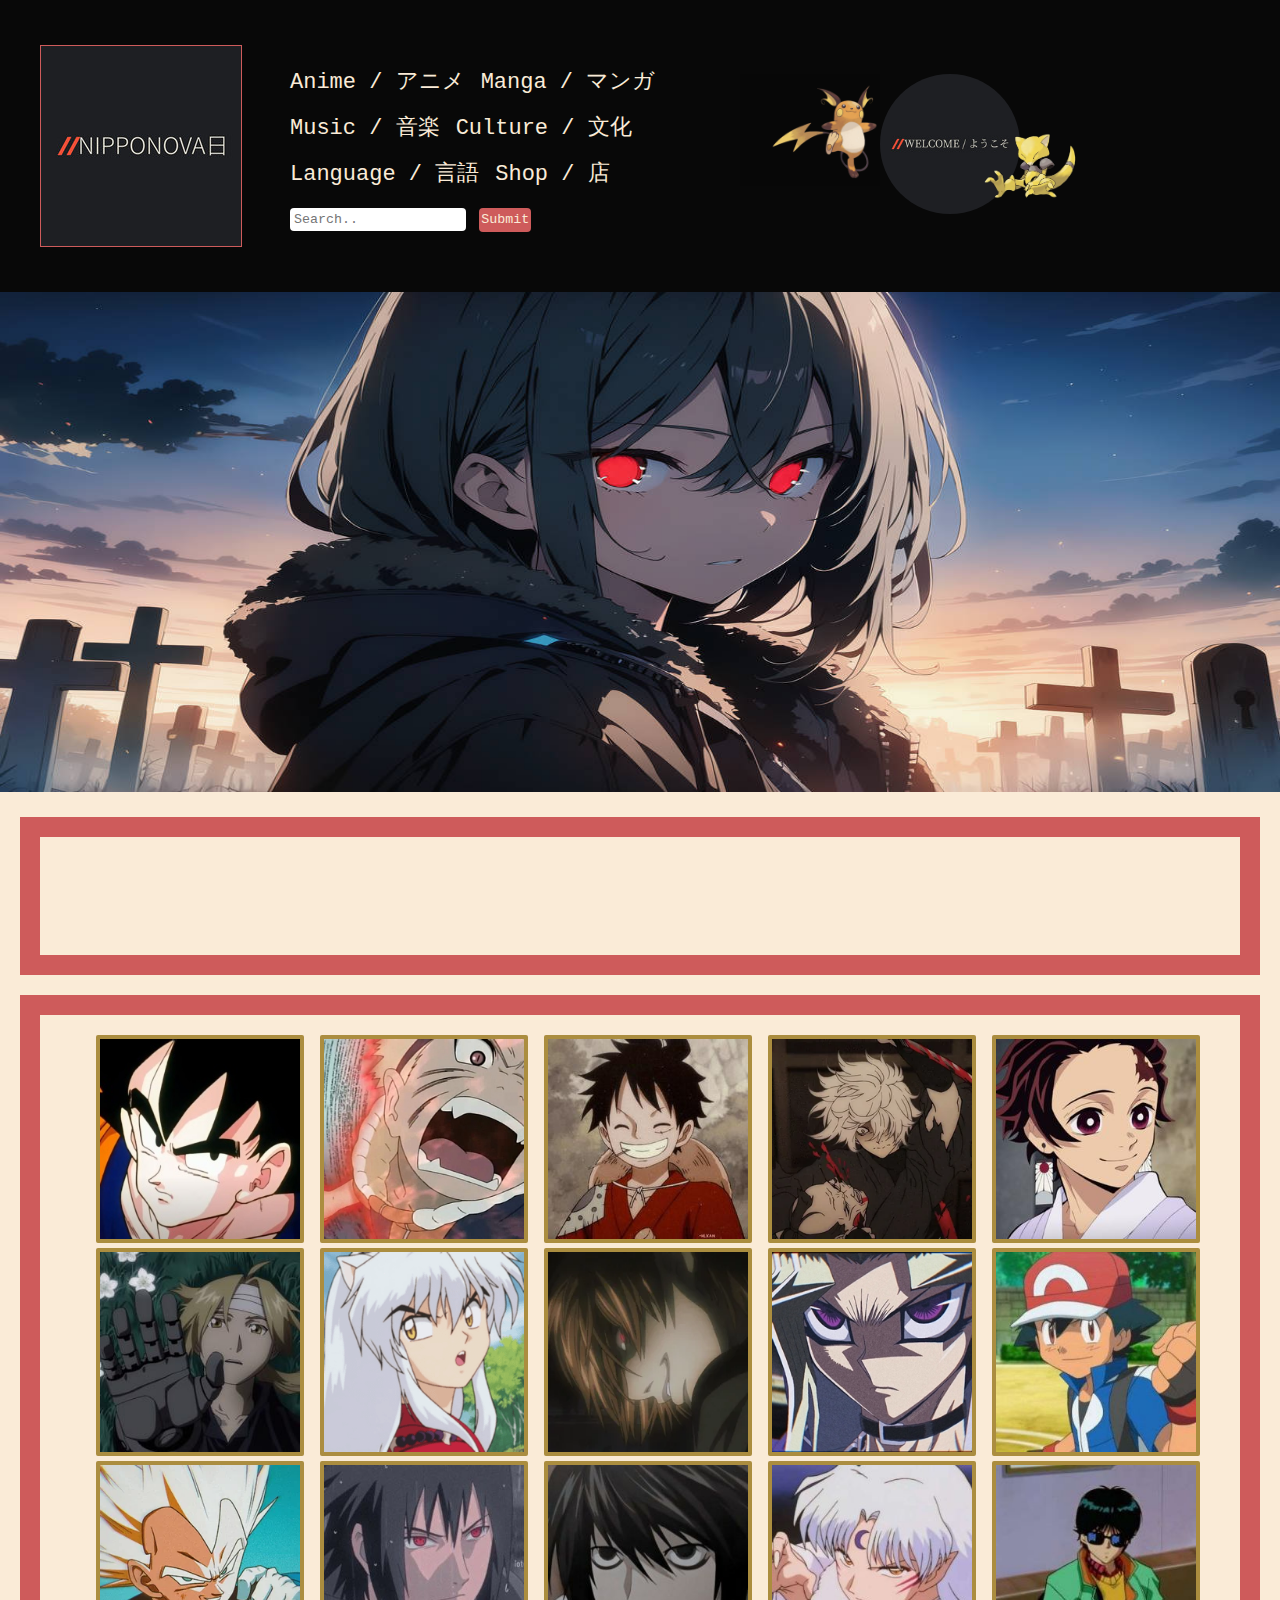
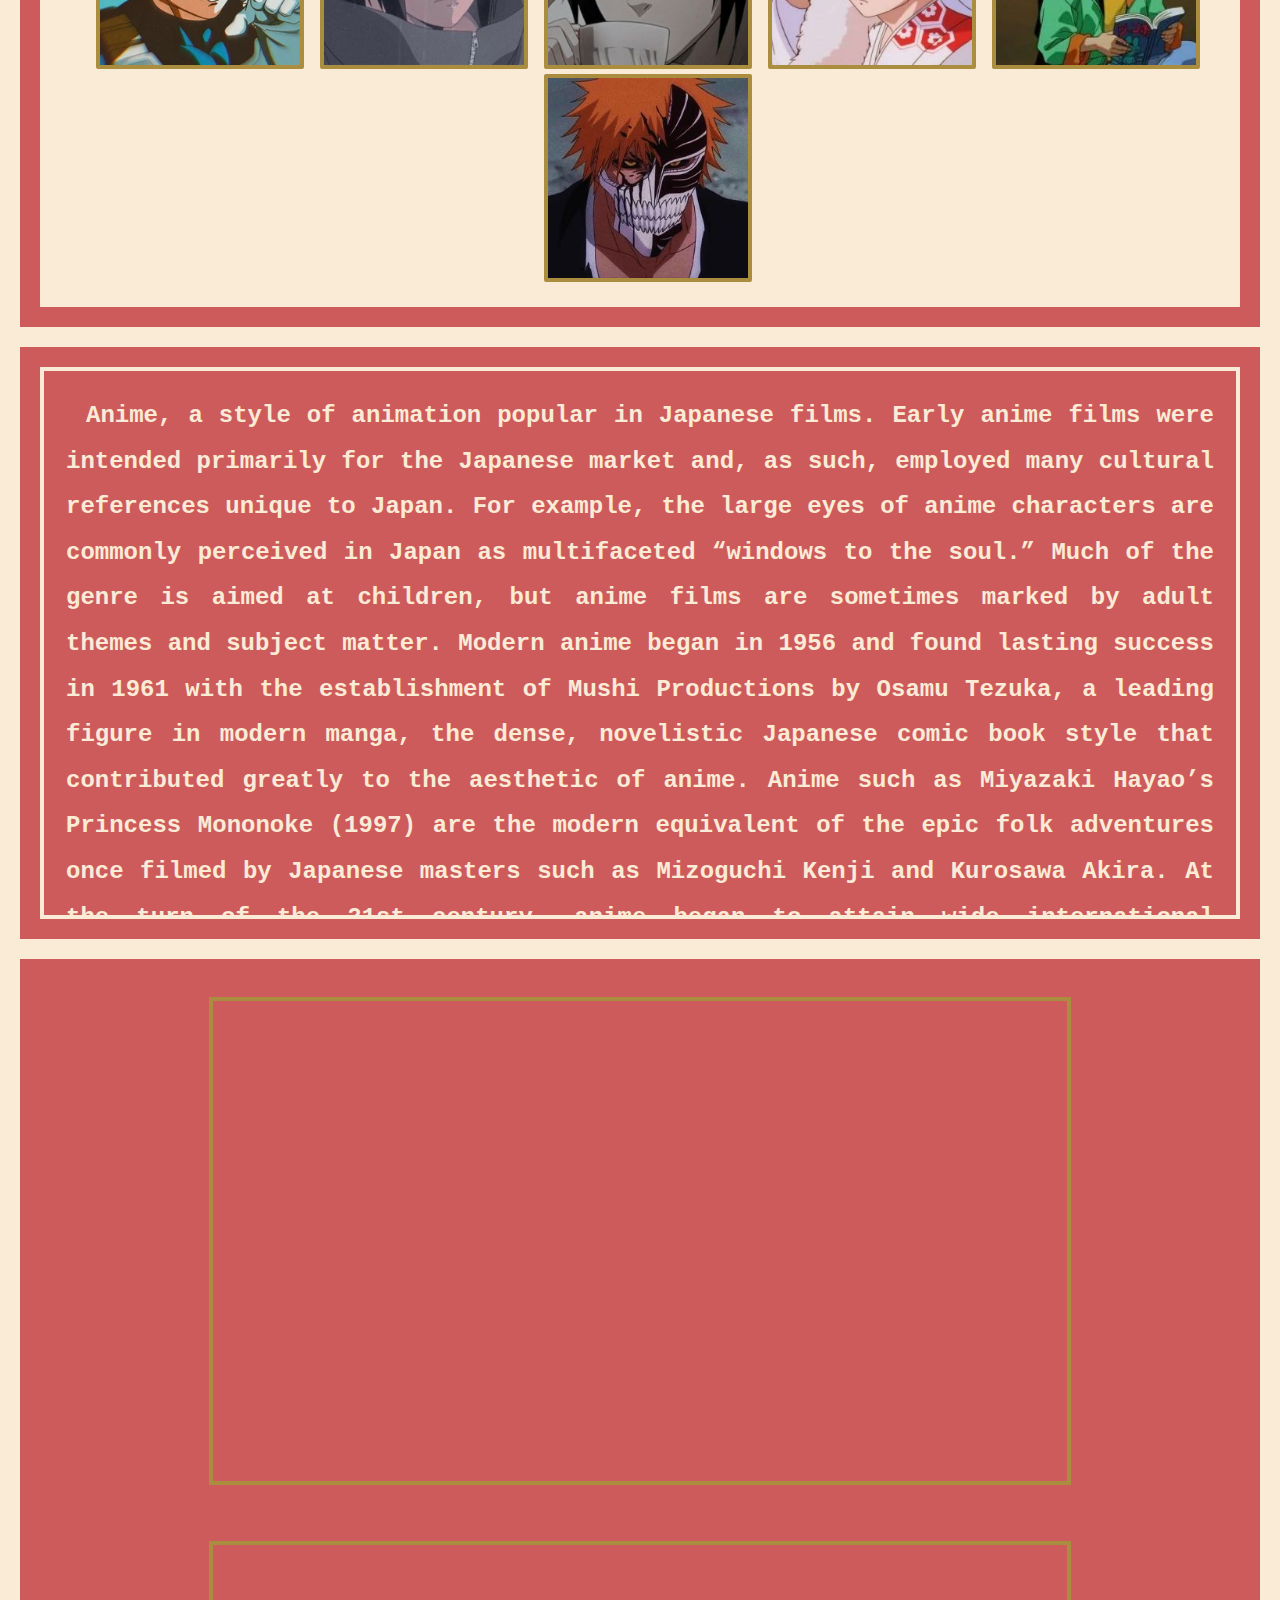
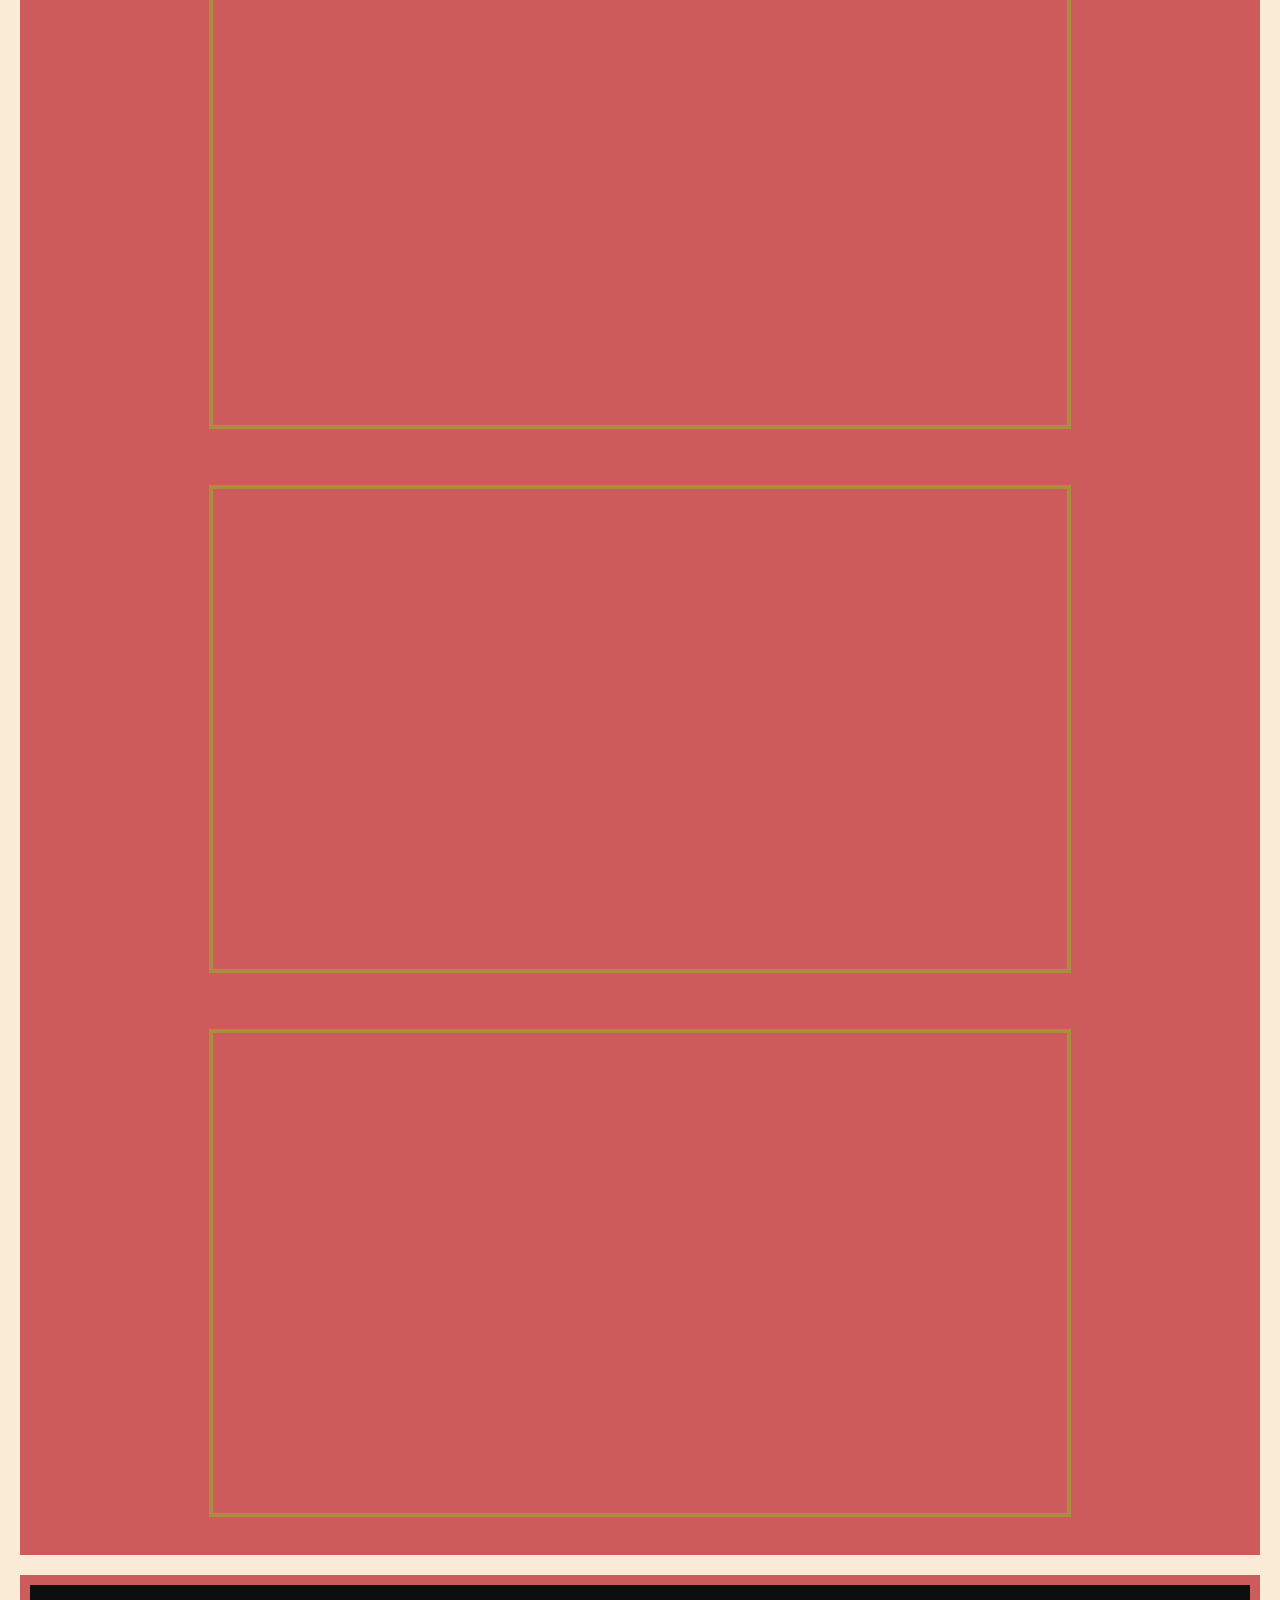
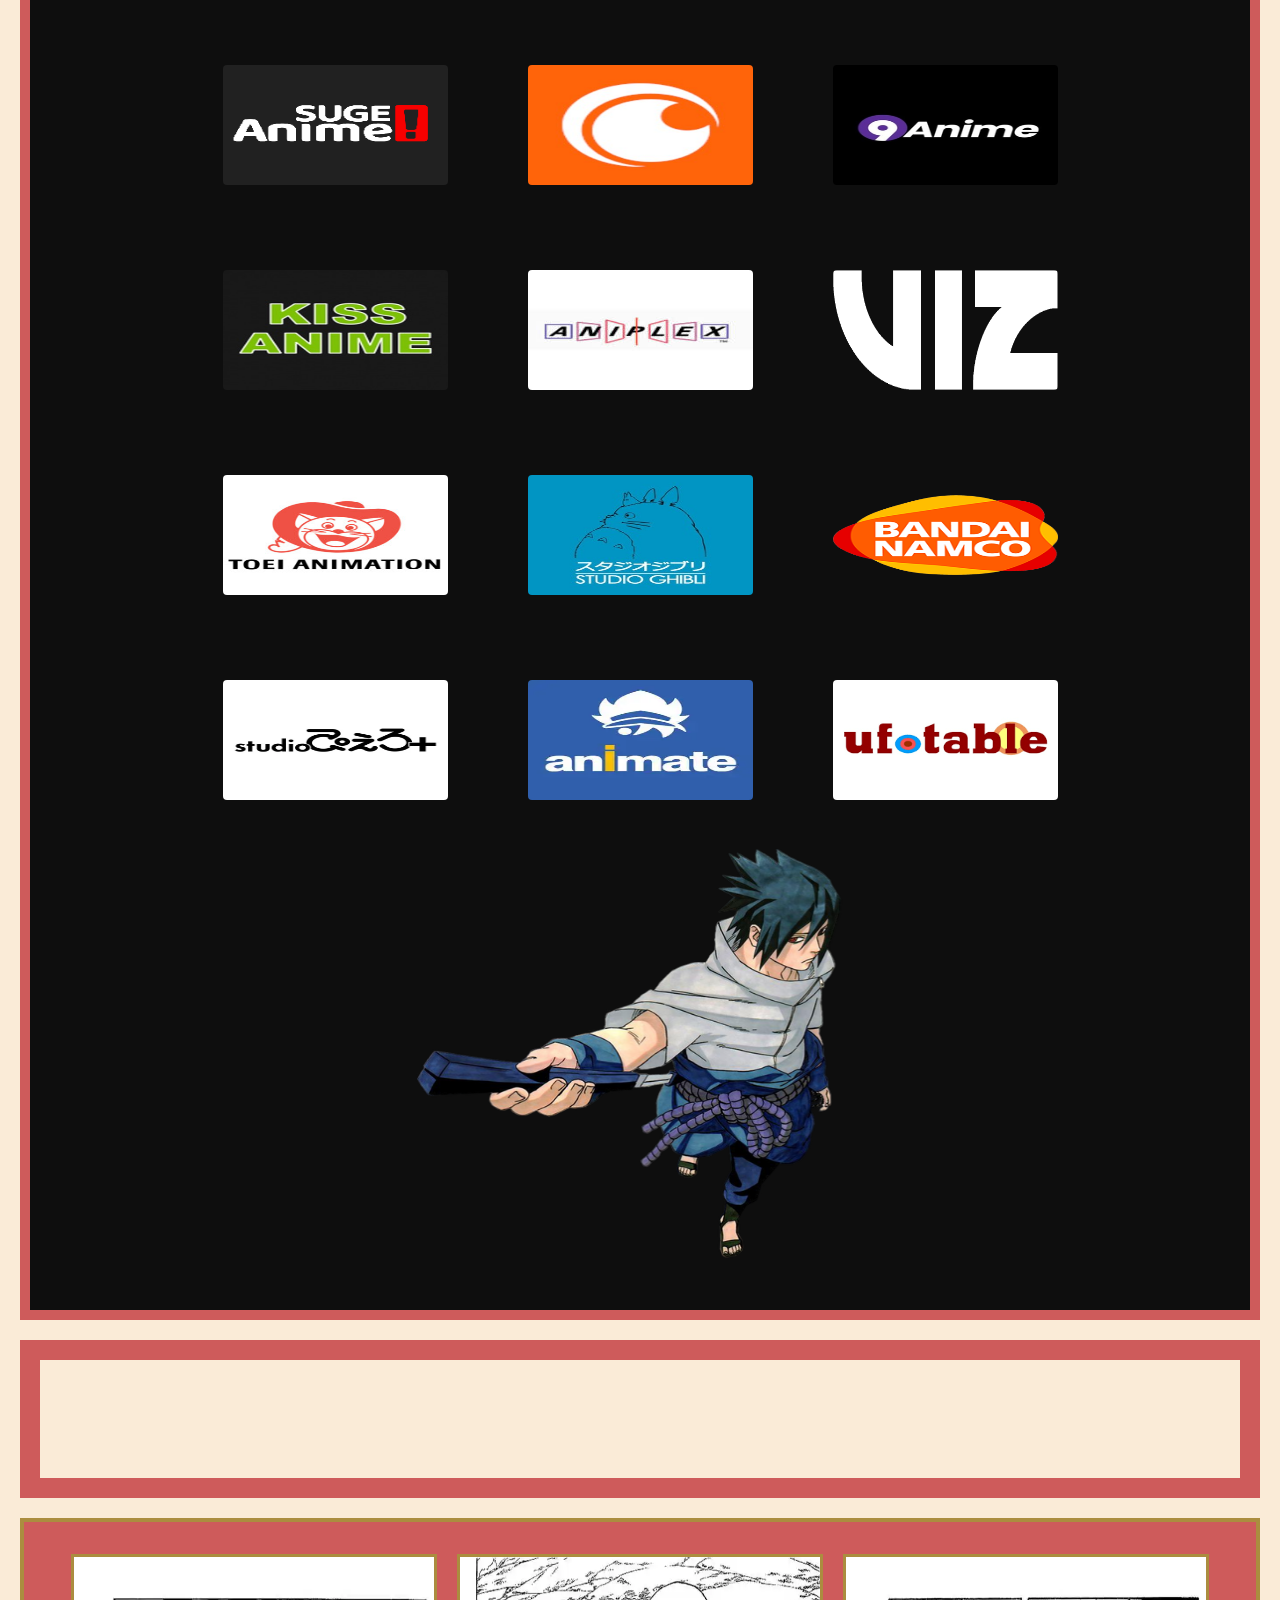
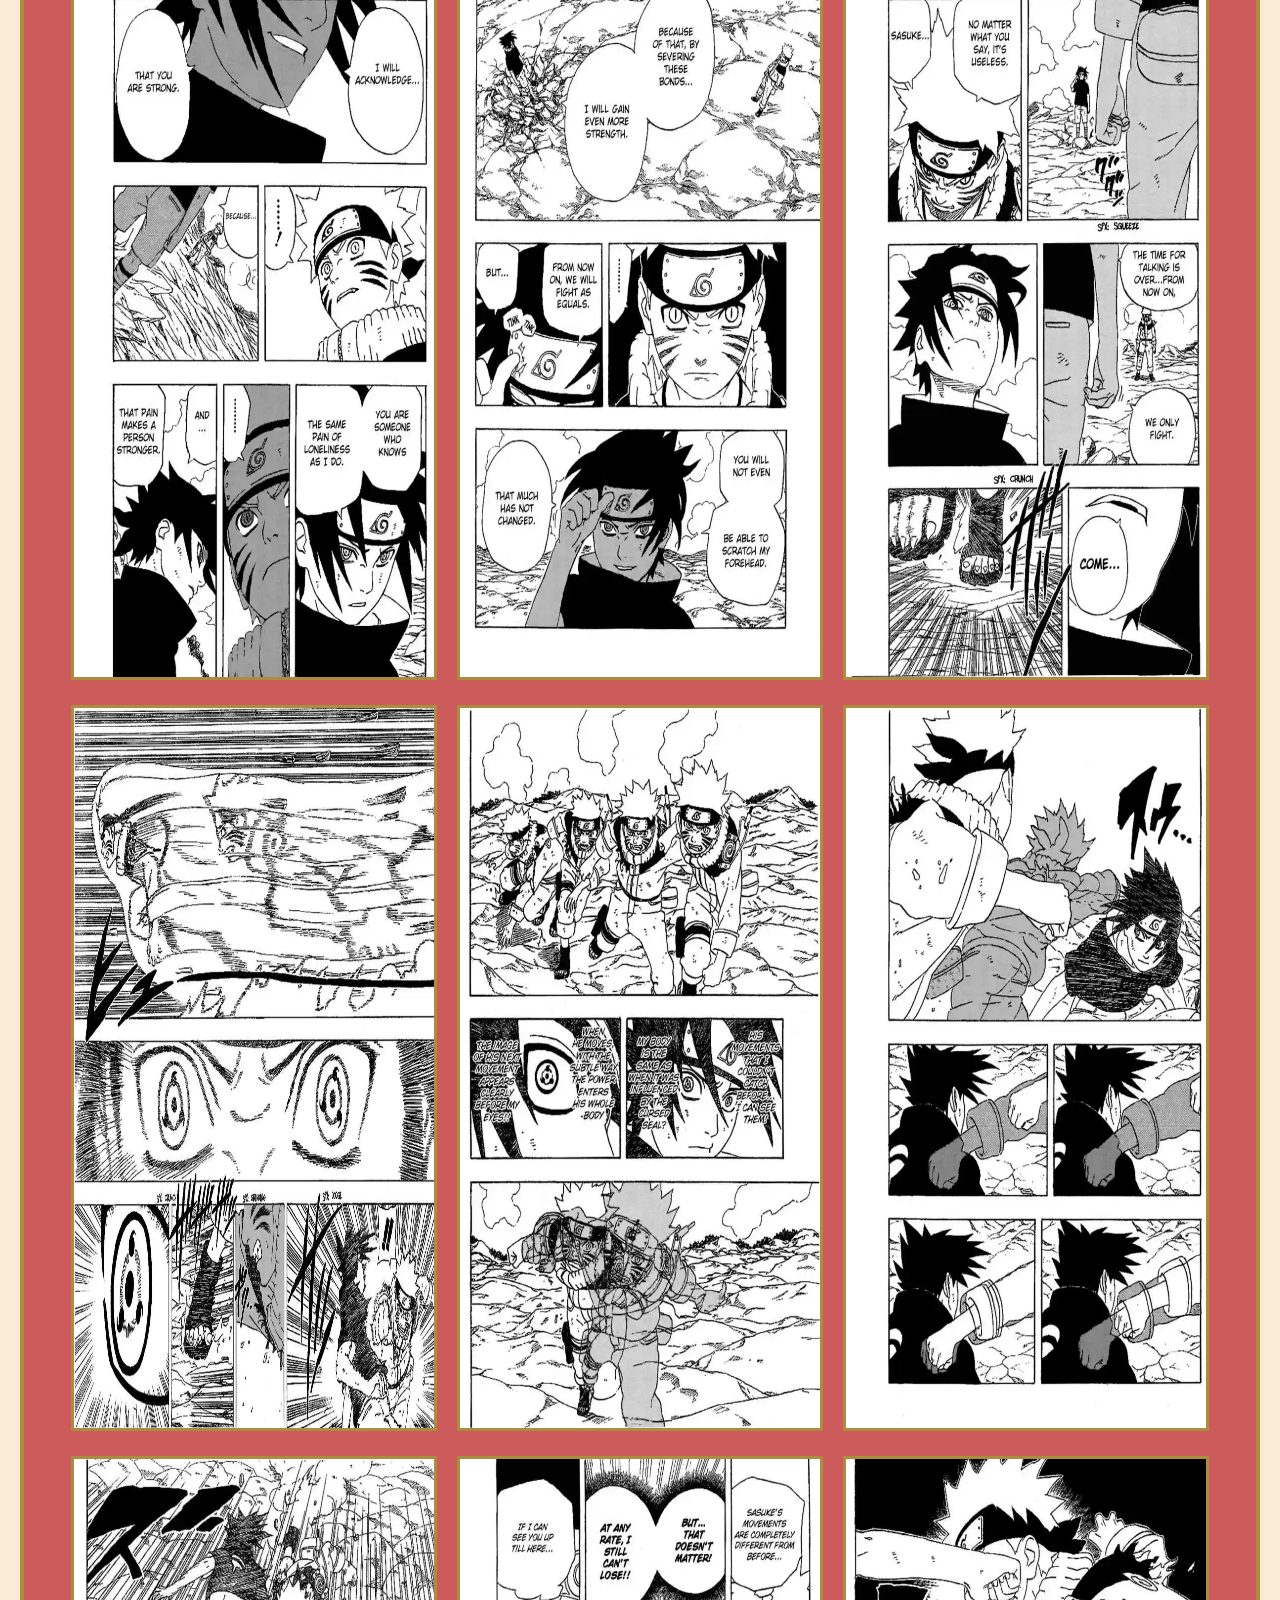
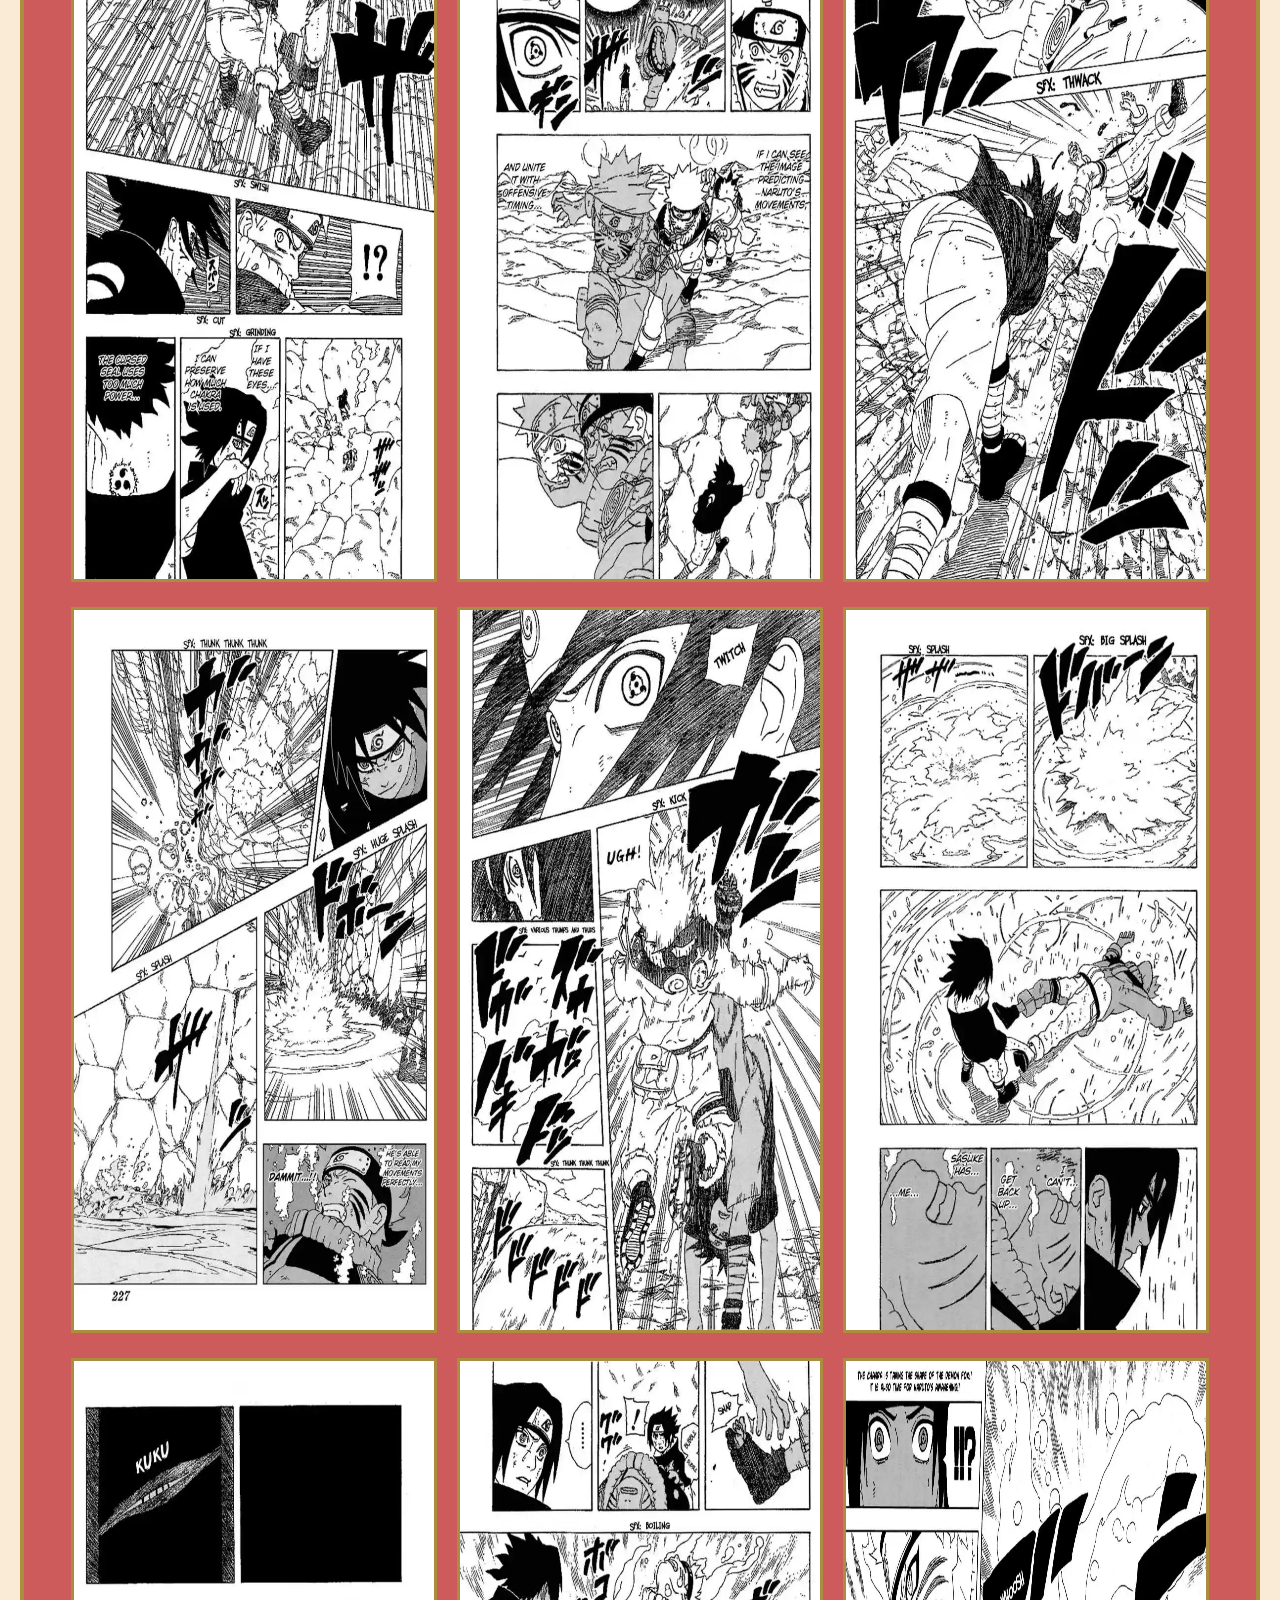
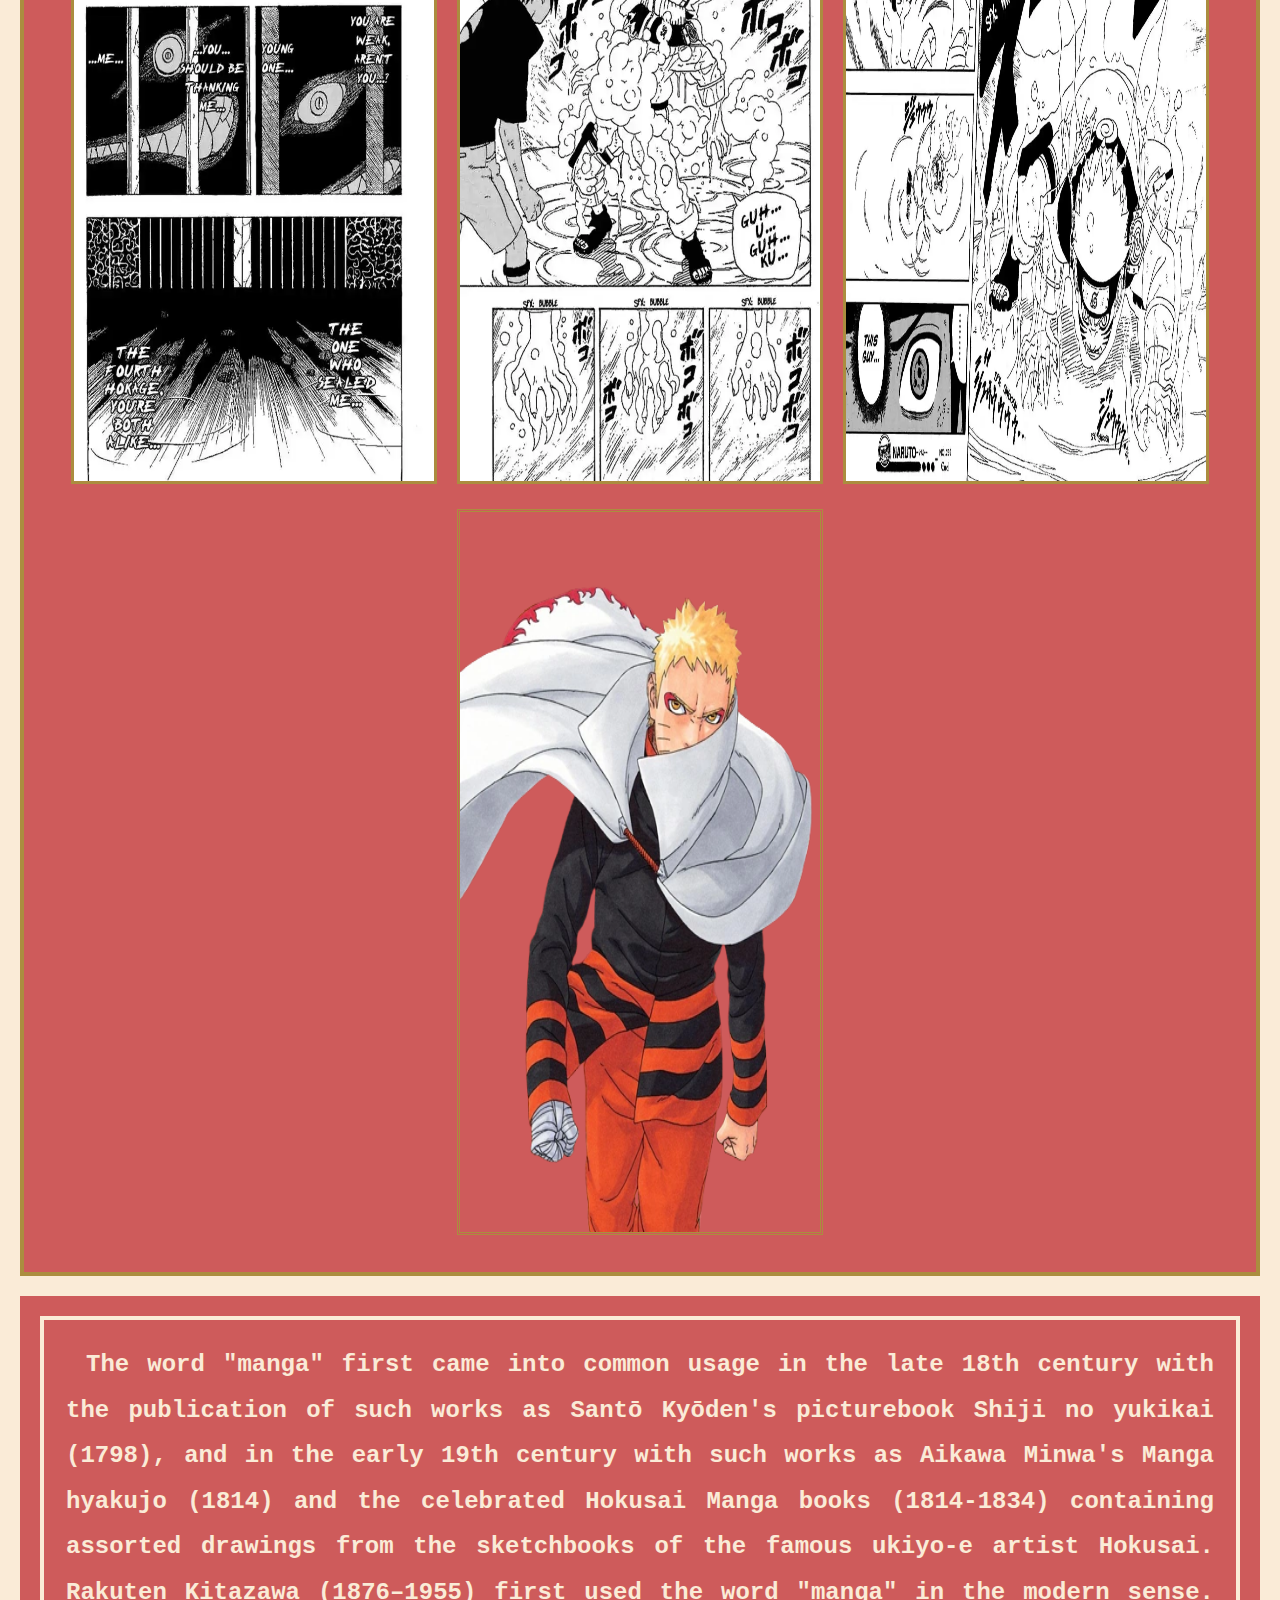
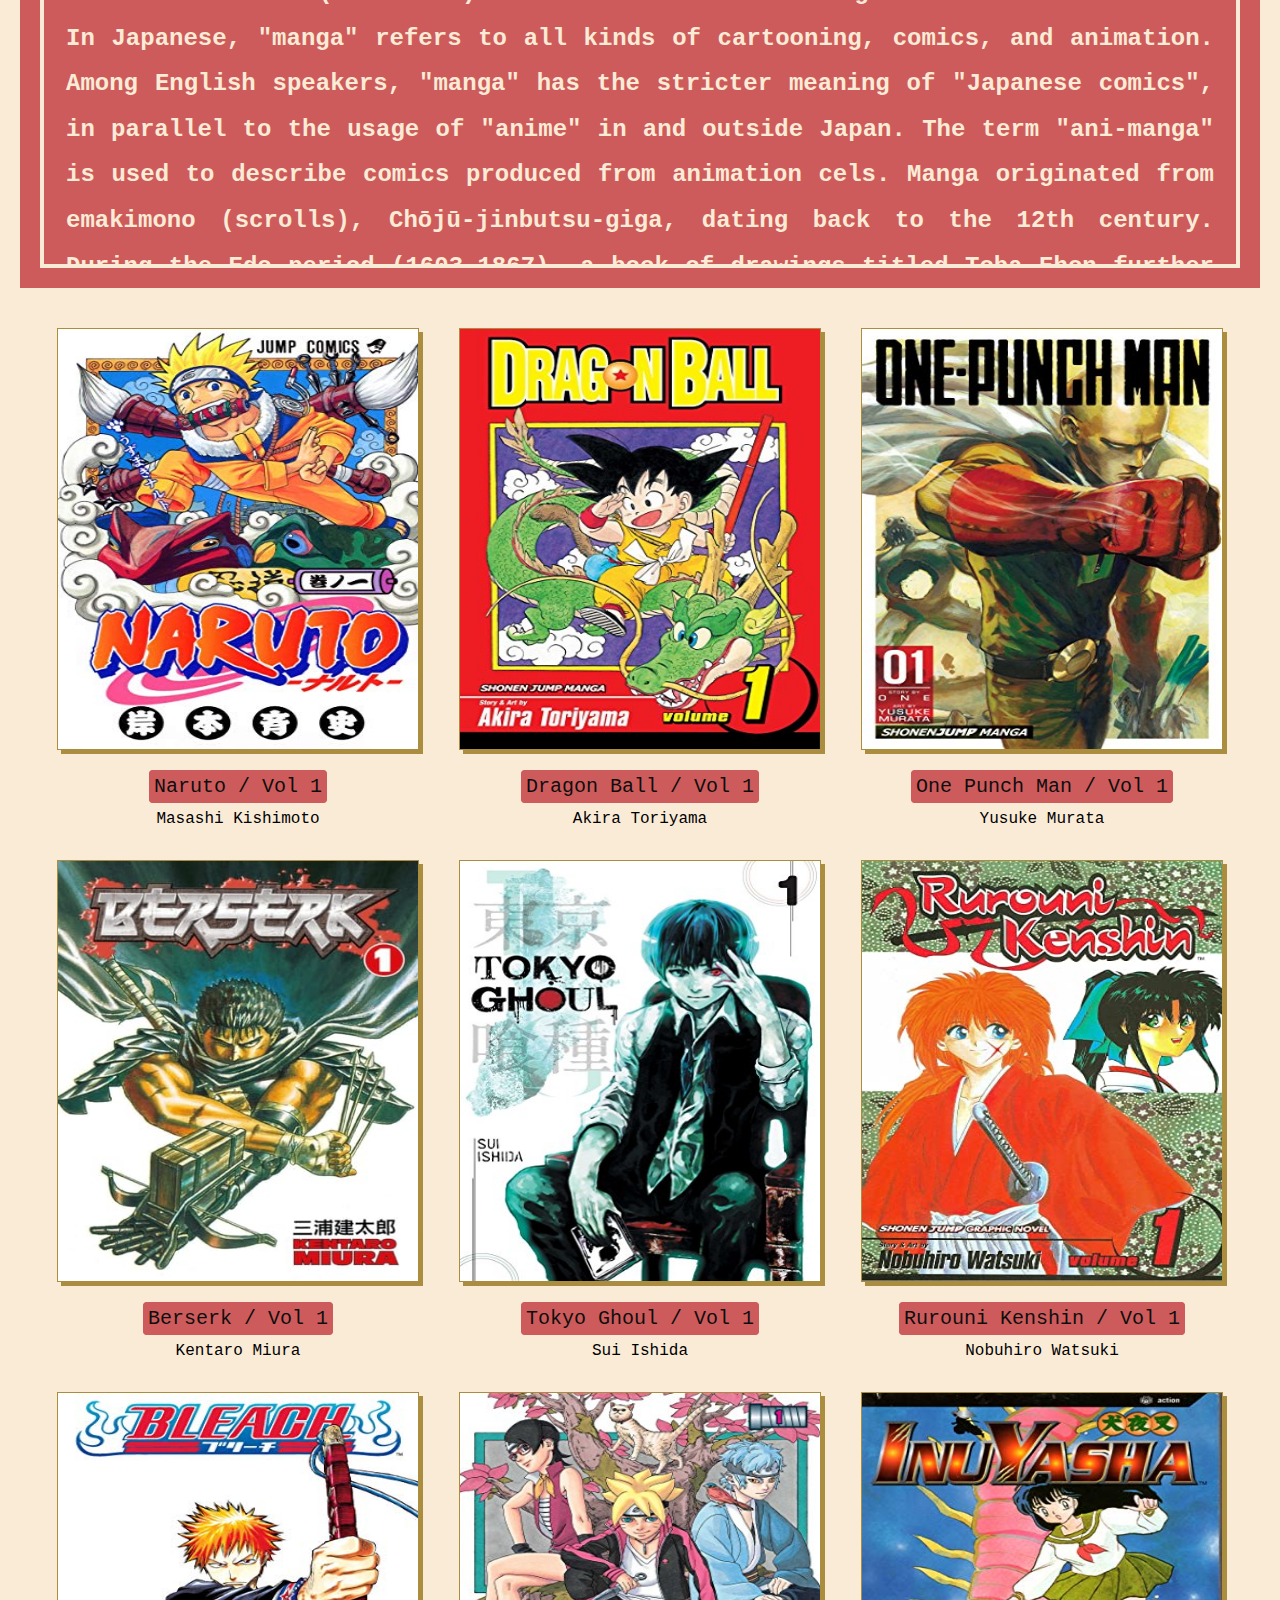
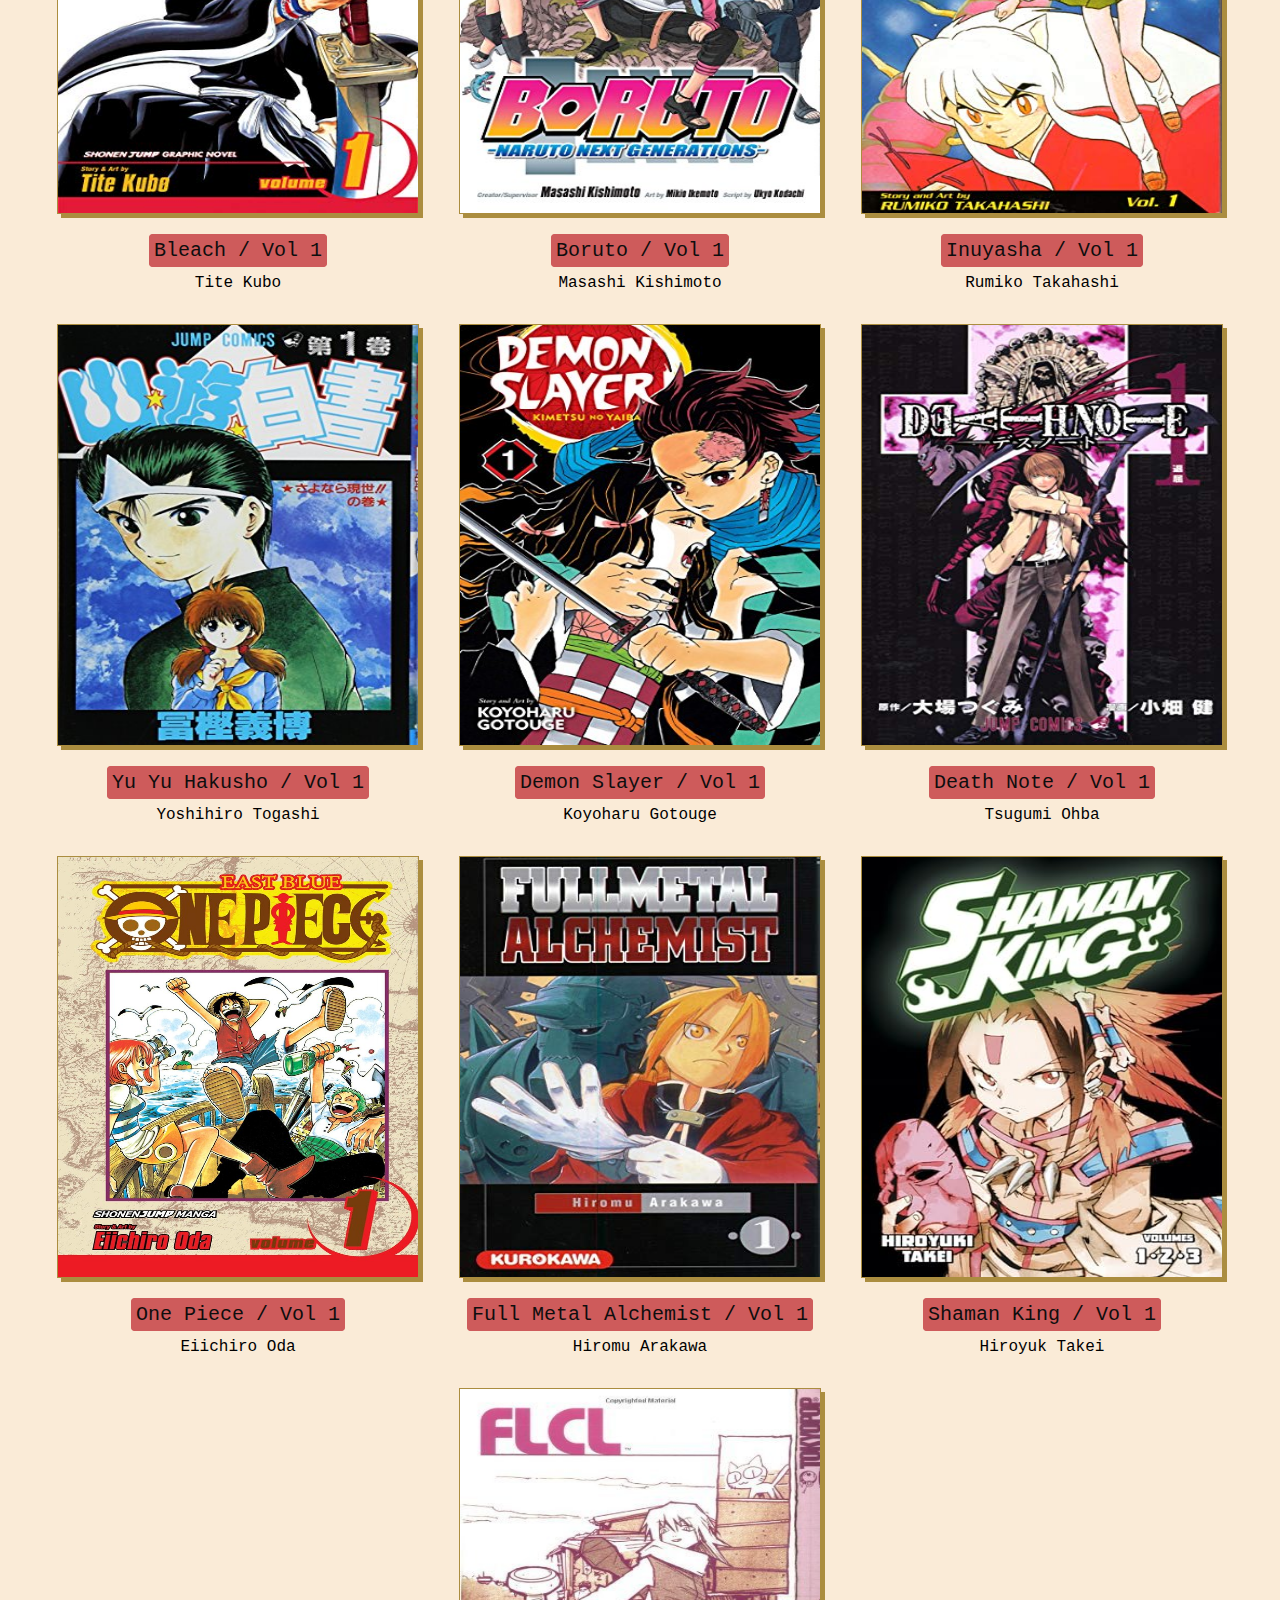
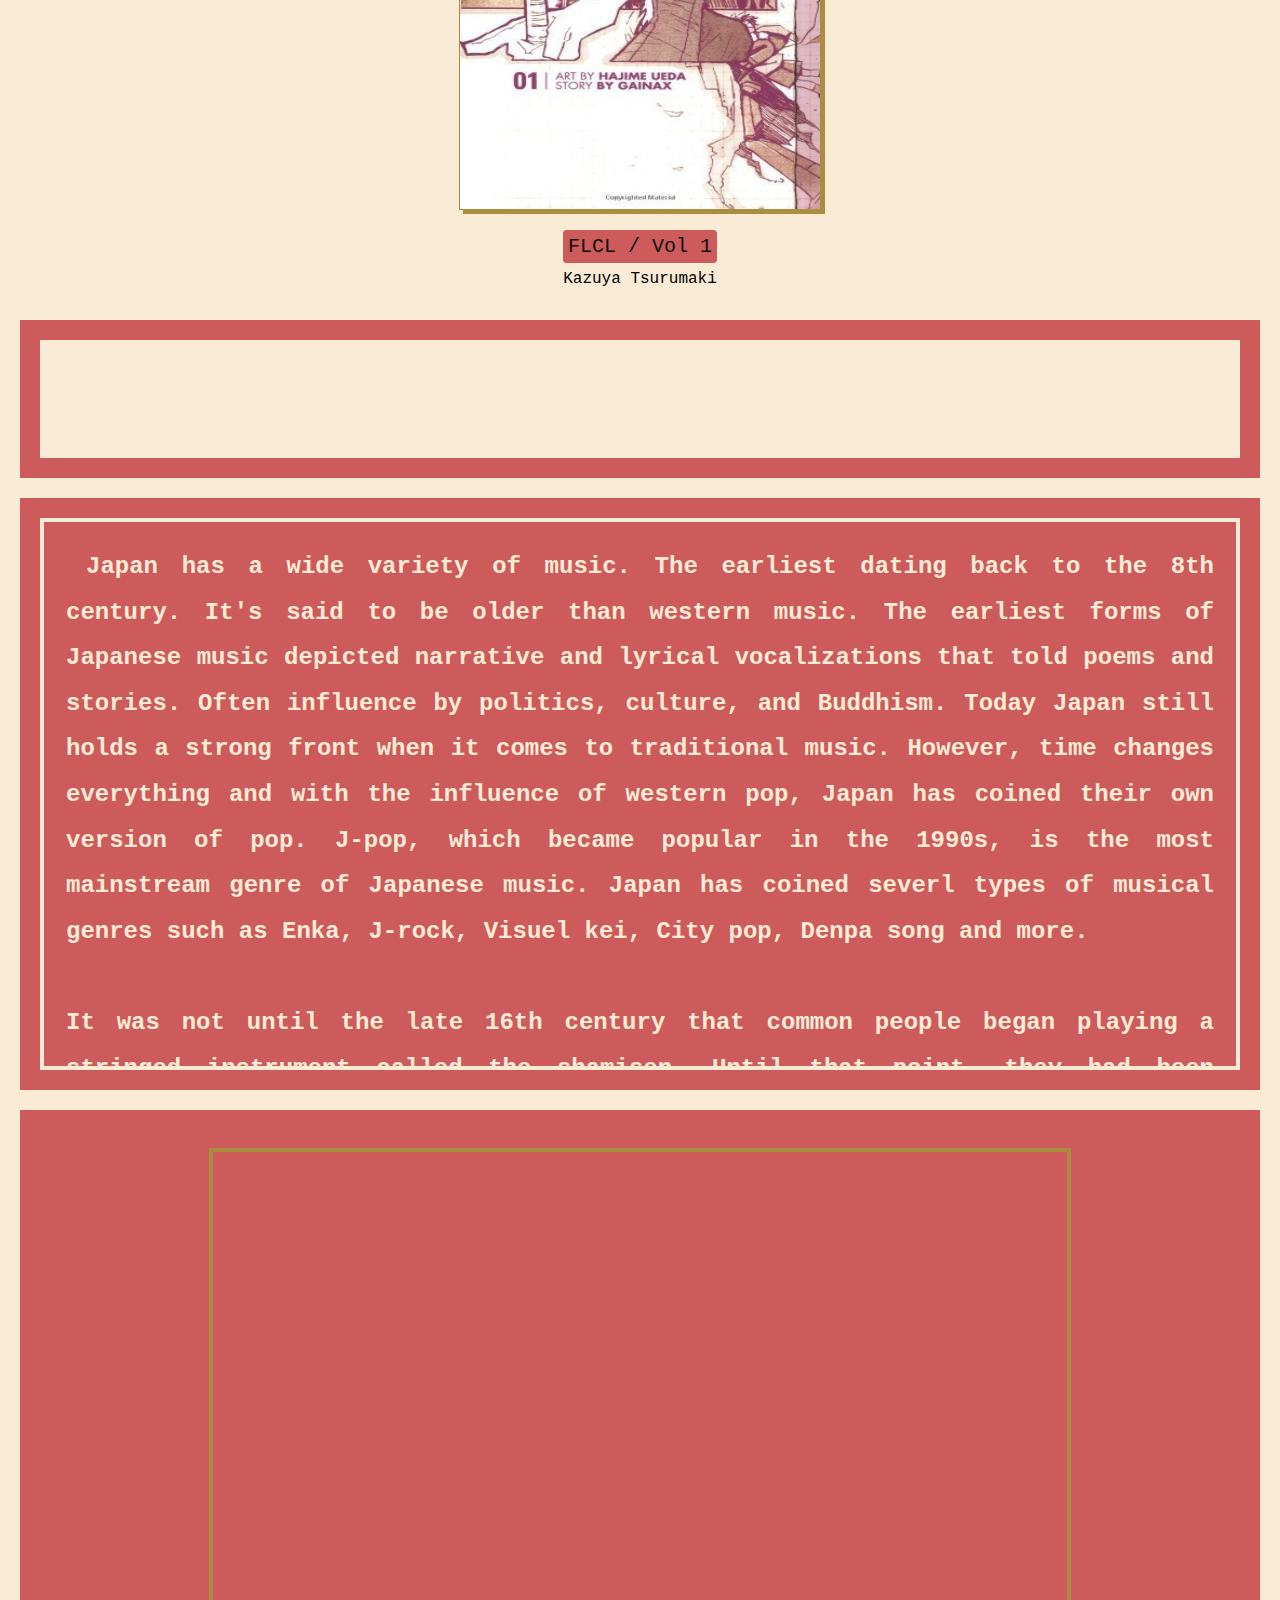
==== commit bd2a03ac: "updated manga book section and links. updated music section." ====
--- a/index.html
+++ b/index.html
@@ -28,9 +28,10 @@
               <input type="text" placeholder="Search.." name="search">
               <button type="submit">Submit</button>
             </form>
-            <audio src="/music/good_enough.mp3" controls>
+            <!-- Audio I may use later somewhere -->
+            <!-- <audio src="audio/Naruto Beautiful Music Mix - Peaceful Soundtracks for RelaxingSleepingStudying.mp3" controls autoplay="true">
               <p>If you are reading this, it is because your browser does not support the audio element.</p>
-            </audio>
+            </audio> -->
           </div>
         </ol>
         <!-- <div class="shopping-cart">
@@ -52,7 +53,6 @@
       </nav>
     </div>
   </div>
-  
   <!-- main Banner -->
   <div class="main-banner">
     <img src="images/anime_girl_with_gray_hair_and_red_eyes_by_yuruinighcore_dhcfirz-pre.jpg" alt="Shonen-background">
@@ -100,7 +100,7 @@
     </article>
   </div>
   <!-- Anime Vid Section -->
-  <div class="anime-vid-section">
+  <div class="vid-section">
     <iframe width="854" height="480" src="https://www.youtube.com/embed/3DqCMBJiSzE?list=PLO8d1JxCmIri4gFEjnHrJ3EnP2Y4d0Saw" title="History Of Anime - Part 1 - The Beginning" frameborder="0" allow="accelerometer; autoplay; clipboard-write; encrypted-media; gyroscope; picture-in-picture; web-share" referrerpolicy="strict-origin-when-cross-origin" allowfullscreen></iframe>
     <iframe width="854" height="480" src="https://www.youtube.com/embed/D1SHiHc5PgQ" title="Top 20 Greatest Anime Movies of All Time" frameborder="0" allow="accelerometer; autoplay; clipboard-write; encrypted-media; gyroscope; picture-in-picture; web-share" referrerpolicy="strict-origin-when-cross-origin" allowfullscreen></iframe>
     <iframe width="854" height="480" src="https://www.youtube.com/embed/CYcrmsdZuyw" title="“Dragon Ball DAIMA” Teaser Trailer / Fall 2024" frameborder="0" allow="accelerometer; autoplay; clipboard-write; encrypted-media; gyroscope; picture-in-picture; web-share" referrerpolicy="strict-origin-when-cross-origin" allowfullscreen></iframe>    
@@ -143,7 +143,7 @@
     <div class="manga-panel-item panel13"><img src="images/manga-panel-item13.jpg" alt=""></div>
     <div class="manga-panel-item panel14"><img src="images/manga-panel-item14.jpg" alt=""></div>
     <div class="manga-panel-item panel15"><img src="images/manga-panel-item15.jpg" alt=""></div>
-    <div class="manga-panel-link"><a href="https://naruto-official.com/en"><img src="images/naruto-manga-background-img.jpg" alt="naruto hokage"></a></div>
+    <div class="manga-panel-link manga-panel-link-naruto"><a href="https://naruto-official.com/en"><img src="images/naruto-manga-background-img.jpg" alt="naruto hokage"></a></div>
   </div>
   <div class="history-section">
     <article class="manga-article">
@@ -166,6 +166,136 @@
       <a href="https://www.britannica.com/editor/Jeff-Wallenfeldt/6749">Wikipedia</a>
     </article>
   </div>
+  <div class="manga-books-section">
+    <div class="manga-books-container">
+      <img src="images/naruto-vol-1.jpg" alt="naruto volume 1">
+      <br>
+      <a href="https://chapmanganato.to/manga-ng952689/chapter-1">Naruto / Vol 1</a>
+      <p>Masashi Kishimoto</p>
+    </div>
+    <div class="manga-books-container">
+      <img src="images/dragon-ball-vol-1.jpg" alt="dragon ball volume 1">
+      <br>
+      <a href="https://chapmanganato.to/manga-me955161/chapter-1">Dragon Ball / Vol 1</a>
+      <p>Akira Toriyama</p>
+    </div>
+    <div class="manga-books-container">
+      <img src="images/one-punch-man-manga-cover.jpg" alt="one punch man vol 1">
+      <br>
+      <a href="https://chapmanganato.to/manga-wd951838/chapter-1">One Punch Man / Vol 1</a>
+      <p>Yusuke Murata</p>
+    </div>
+    <div class="manga-books-container">
+      <img src="images/berserk-manga-cover.jpg" alt="berserk vol 1">
+      <br>
+      <a href="https://chapmanganato.to/manga-ma952557/chapter-0.01">Berserk / Vol 1</a>
+      <p>Kentaro Miura</p>
+    </div>
+    <div class="manga-books-container">
+      <img src="images/tokyo-ghoul-manga-cover.jpg" alt="tokyo ghoul vol 1">
+      <br>
+      <a href="https://chapmanganato.to/manga-od955386/chapter-1">Tokyo Ghoul / Vol 1</a>
+      <p>Sui Ishida</p>
+    </div>
+    <div class="manga-books-container">
+      <img src="images/ruroni-kenshin-manga-cover.jpg" alt="rurouni kenshin vol 1">
+      <br>
+      <a href="https://chapmanganato.to/manga-kx962306/chapter-1">Rurouni Kenshin / Vol 1</a>
+      <p>Nobuhiro Watsuki</p>
+    </div>
+    <div class="manga-books-container">
+      <img src="images/bleach-manga-cover.jpg" alt="bleach vol 1">
+      <br>
+      <a href="https://chapmanganato.to/manga-qq951425/chapter-1">Bleach / Vol 1</a>
+      <p>Tite Kubo</p>
+    </div>
+    <div class="manga-books-container">
+      <img src="images/boruto-manga-cover.jpg" alt="boruto vol 1">
+      <br>
+      <a href="https://chapmanganato.to/manga-tl971246/chapter-1">Boruto / Vol 1</a>
+      <p>Masashi Kishimoto</p>
+    </div>
+    <div class="manga-books-container">
+      <img src="images/inuyasha-manga-cover.jpg" alt="inuyasha vol 1">
+      <br>
+      <a href="https://chapmanganato.to/manga-bg956663/chapter-1">Inuyasha / Vol 1</a>
+      <p>Rumiko Takahashi</p>
+    </div>
+    <div class="manga-books-container">
+      <img src="images/yu-yu-hakusho-manga-cover.jpg" alt="yu yu hakusho vol 1">
+      <br>
+      <a href="https://chapmanganato.to/manga-cx956806/chapter-1">Yu Yu Hakusho / Vol 1</a>
+      <p>Yoshihiro Togashi</p>
+    </div>
+    <div class="manga-books-container">
+      <img src="images/demon-slayer-manga-cover.jpg" alt="demon slayer vol 1">
+      <br>
+      <a href="https://chapmanganato.to/manga-to970571/chapter-1">Demon Slayer / Vol 1</a>
+      <p>Koyoharu Gotouge</p>
+    </div>
+    <div class="manga-books-container">
+      <img src="images/death-note-manga-cover.jpg" alt="death note vol 1">
+      <br>
+      <a href="https://chapmanganato.to/manga-bv959330/chapter-1">Death Note / Vol 1</a>
+      <p>Tsugumi Ohba</p>
+    </div>
+    <div class="manga-books-container">
+      <img src="images/one-piece-manga-cover.jpg" alt="one piece vol 1">
+      <br>
+      <a href="https://chapmanganato.to/manga-aa951409/chapter-1">One Piece / Vol 1</a>
+      <p>Eiichiro Oda</p>
+    </div>
+    <div class="manga-books-container">
+      <img src="images/full-metal-manga-book.jpg" alt="full metal alchemist vol 1">
+      <br>
+      <a href="https://chapmanganato.to/manga-uh955964/chapter-1">Full Metal Alchemist / Vol 1</a>
+      <p>Hiromu Arakawa</p>
+    </div>
+    <div class="manga-books-container">
+      <img src="images/shaman-king-manga-cover.jpg" alt="shaman king vol 1">
+      <br>
+      <a href="https://chapmanganato.to/manga-id957386/chapter-1">Shaman King / Vol 1</a>
+      <p>Hiroyuk Takei</p>
+    </div>
+    <div class="manga-books-container">
+      <img src="images/flcl-manga cover.jpg" alt="flcl manga vol 1">
+      <br>
+      <a href="https://chapmanganato.to/manga-ug955989/chapter-1">FLCL / Vol 1</a>
+      <p>Kazuya Tsurumaki</p>
+    </div>
+  </div>
   <script src="nipponova.js"></script>
+  <!-- Music Section -->
+  <div class="music-section">
+    <div class="section-header">
+      <h1>Music / 音楽</h1>
+    </div>
+    <div class="history-section">
+      <article class="manga-article">
+        Japan has a wide variety of music. The earliest dating back to the 8th century.
+        It's said to be older than western music. The earliest forms of Japanese music depicted 
+        narrative and lyrical vocalizations that told poems and stories. Often influence by politics, 
+        culture, and Buddhism. Today Japan still holds a strong front when it comes to traditional music.
+        However, time changes everything and with the influence of western pop, Japan has coined their own
+        version of pop. J-pop, which became popular in the 1990s, is the most mainstream genre of Japanese music.
+        Japan has coined severl types of musical genres such as Enka, J-rock, Visuel kei, City pop, Denpa song and more.
+        <br>
+        <br>It was not until the late 16th century that common people began playing a stringed instrument called the shamisen. 
+        Until that point, they had been playing simple flutes, drums and bells for folk performing arts and rituals dedicated
+        at temples and shrines, like the Kagura and Dengaku dances.
+        <br>
+        <br>
+        <a href="">Reference from</a>
+        <br>
+        <a href="https://www.intercontinentalmusicawards.com/japanese-music-culture/#:~:text=In%20the%20twelfth%20century%2C%20another,music%20styles%20in%20their%20compositions.">Intercontinental Music Awards</a>
+        <br>
+        <a href="https://restaurants-guide.tokyo/column/traditional-musical-instruments-of-japan/#:~:text=It%20was%20not%20until%20the,the%20Kagura%20and%20Dengaku%20dances.">Tokyo Restaurant Guide</a>
+      </article>
+    </div>
+    <div class="vid-section">
+      <iframe width="854" height="480" src="https://www.youtube.com/embed/UgS7vgquBvo" title="KANA-BOON 『ないものねだり』Music Video" frameborder="0" allow="accelerometer; autoplay; clipboard-write; encrypted-media; gyroscope; picture-in-picture; web-share" referrerpolicy="strict-origin-when-cross-origin" allowfullscreen></iframe>
+      <iframe width="854" height="480" src="https://www.youtube.com/embed/iknn6GFSxWA" title="TETORA - 今さらわかるな - Music Video" frameborder="0" allow="accelerometer; autoplay; clipboard-write; encrypted-media; gyroscope; picture-in-picture; web-share" referrerpolicy="strict-origin-when-cross-origin" allowfullscreen></iframe>
+      <iframe width="854" height="480" src="https://www.youtube.com/embed/xGbxsiBZGPI" title="ONE OK ROCK 「完全感覚Dreamer」" frameborder="0" allow="accelerometer; autoplay; clipboard-write; encrypted-media; gyroscope; picture-in-picture; web-share" referrerpolicy="strict-origin-when-cross-origin" allowfullscreen></iframe>    </div>
+  </div>
 </body>
 </html>--- a/styles.css
+++ b/styles.css
@@ -71,6 +71,13 @@
 .search-bar button:hover {
   opacity: 0.8;
 }
+
+/* audio {
+  height: 40px;
+  width: 200px;
+  padding: 26px;
+  padding-left: 0px;
+} */
 
 /* .shopping-cart {
   color: #ce5b5b;
@@ -232,6 +239,7 @@
  padding: 20px;
  margin: 20px;
  background-color: #ce5b5b;
+ 
 }
 
 .history-section article {
@@ -248,6 +256,10 @@
   text-wrap:balance;
 }
 
+.anime-article {
+  overflow-x: scroll;
+}
+
 /* .anime-article {
   background-image: url('images/naruto-baryon-mode-art-hd-wallpaper-1920x1080-uhdpaper.com-226.0_c.jpg');
 } */
@@ -263,7 +275,7 @@
 
 /* Anime Vid Section */
 
-.anime-vid-section {
+.vid-section {
   display: flex;
   flex-wrap: wrap;
   justify-content: center;
@@ -272,7 +284,7 @@
   padding: 10px;
 }
 
-.anime-vid-section iframe {
+.vid-section iframe {
   border: 4px solid #ab8d3f;
   margin: 28px;
 }
@@ -312,108 +324,68 @@
 /* Manga Panel */
 
 .manga-panel {
-  display: grid;
-  grid-template-columns: repeat(4, 360px);
-  grid-template-rows: repeat(4, 360px);
-  background-color: #ce5b5b;
-  margin: 20px;
-  padding: 60px;
-  justify-content: space-between;
+  display: flex;
+  justify-content: center;
+  flex-wrap: wrap;
+  background-color: #ce5b5b;
+  margin: 20px;
+  padding: 22px;
   border: 4px solid #ab8d3f;
+
 }
 
 .manga-panel img {
-  height: 360px;
+  height: 720px;
   width: 360px;
   border: 3px solid #ab8d3f;
-}
-
-.panel1 {
-  grid-column: 4 / 4;
-  grid-row: 1 / 1;
-}
-
-.panel2 {
-  grid-column: 4 /4;
-  grid-row: 2 / 2;
-}
-
-.panel3 {
-  grid-column: 4 /4;
-  grid-row: 3 / 3;
-}
-
-.panel4 {
-  grid-column: 4 / 4;
-  grid-row: 4 / 4;
-}
-
-.panel5 {
-  grid-column: 3 / 3;
-  grid-row: 1 / 1
-}
-
-.panel6 {
-  grid-column: 3 / 3;
-  grid-row : 2/ 2;
-}
-
-.panel7 {
-  grid-column: 3 / 3;
-  grid-row: 3 / 3;
-}
-
-.panel8 {
-  grid-column: 3 / 3;
-  grid-row: 4 / 4;
-}
-
-.panel9 {
-  grid-column: 2 / 2;
-  grid-row: 1 / 1 ;
-}
-
-.panel10 {
-  grid-column: 2 / 2;
-  grid-row: 2 / 2;
-}
-
-.panel11 {
-  grid-column: 2 / 2;
-  grid-row: 3 / 3;
-}
-
-.panel12 {
-  grid-column: 2 / 2;
-  grid-row: 4 / 4;
-}
-
-.panel13 {
-  grid-column: 1 / 2;
-  grid-row: 2 / 1;
-}
-
-.panel14 {
-  grid-column: 1 / 2;
-  grid-row: 2 / 2;
-}
-
-.panel15 {
-    grid-column: 1 / 3;
-    grid-row: 3 / 3;
-}
-
-.manga-panel-link {
-  grid-column: 1 / 4;
-  grid-row: 4 / 4;
-}
-
-.manga-panel-link img{
-  border: none;
-  height: 420px;
-  width: 470px;
+  margin: 10px;
+}
+
+div.manga-panel .manga-panel-link-naruto img{
+  border-style: double;
 }
 
 .manga-panel-link:hover {
   opacity: 0.8;
 }
+
+.manga-article {
+  overflow-x: scroll;
+}
+
+/* Manga Books Section */
+
+.manga-books-section {
+  display: flex;
+  flex-wrap: wrap;
+  justify-content: center;
+  text-align: center;
+}
+
+.manga-books-container img {
+  margin: 20px;
+  border: 1px solid #ab8d3f;
+  width: 360px;
+  height: 420px;
+  box-shadow: 4px 4px #ab8d3f;
+}
+.manga-books-container a{
+  text-decoration: none;
+  margin: 20px;
+  font-size: 20px;
+  text-align: center;
+  border-radius: 4px;
+  border: 1px solid #ce5b5b;
+  padding: 4px;
+  background-color: #ce5b5b;
+  color: #0e0e0e;
+}
+
+.manga-books-container p {
+  padding: 12px;
+}
+
+.manga-books-container a:hover {
+  color: #faebd7;
+  
+}
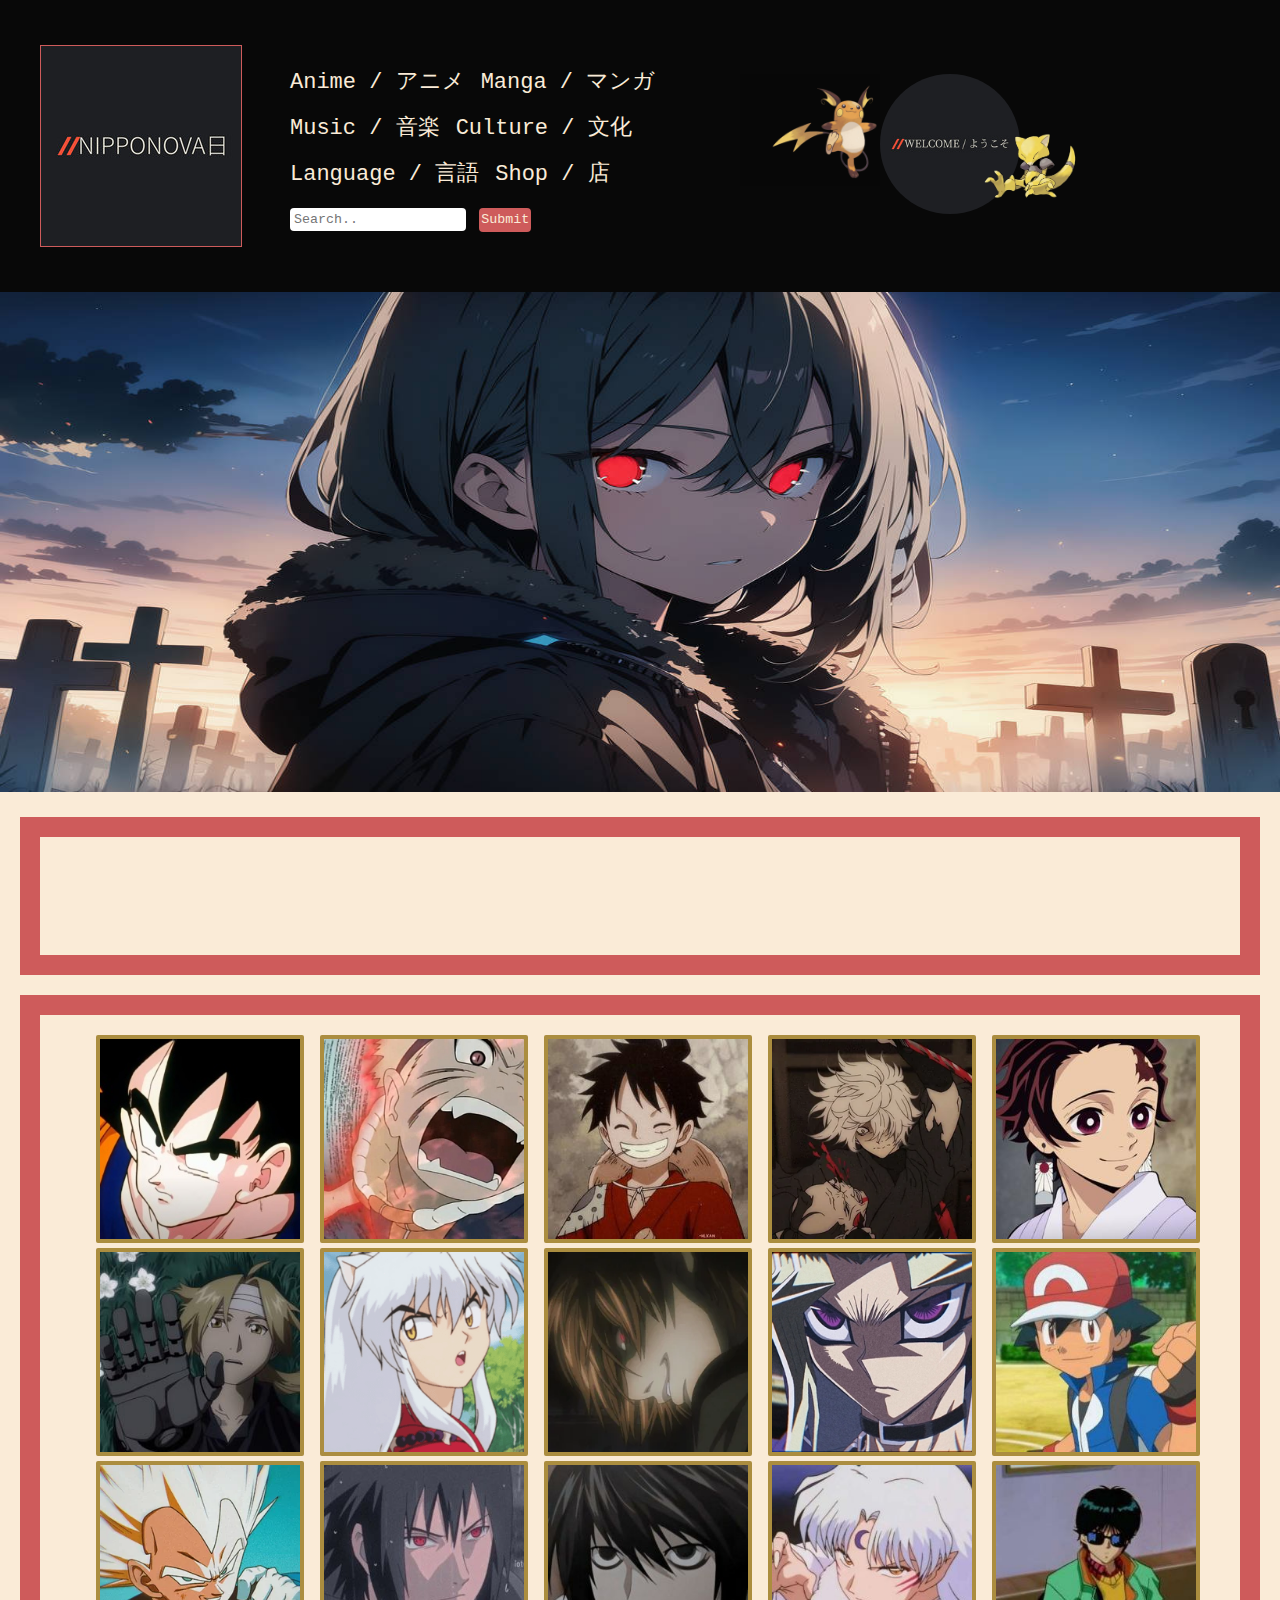
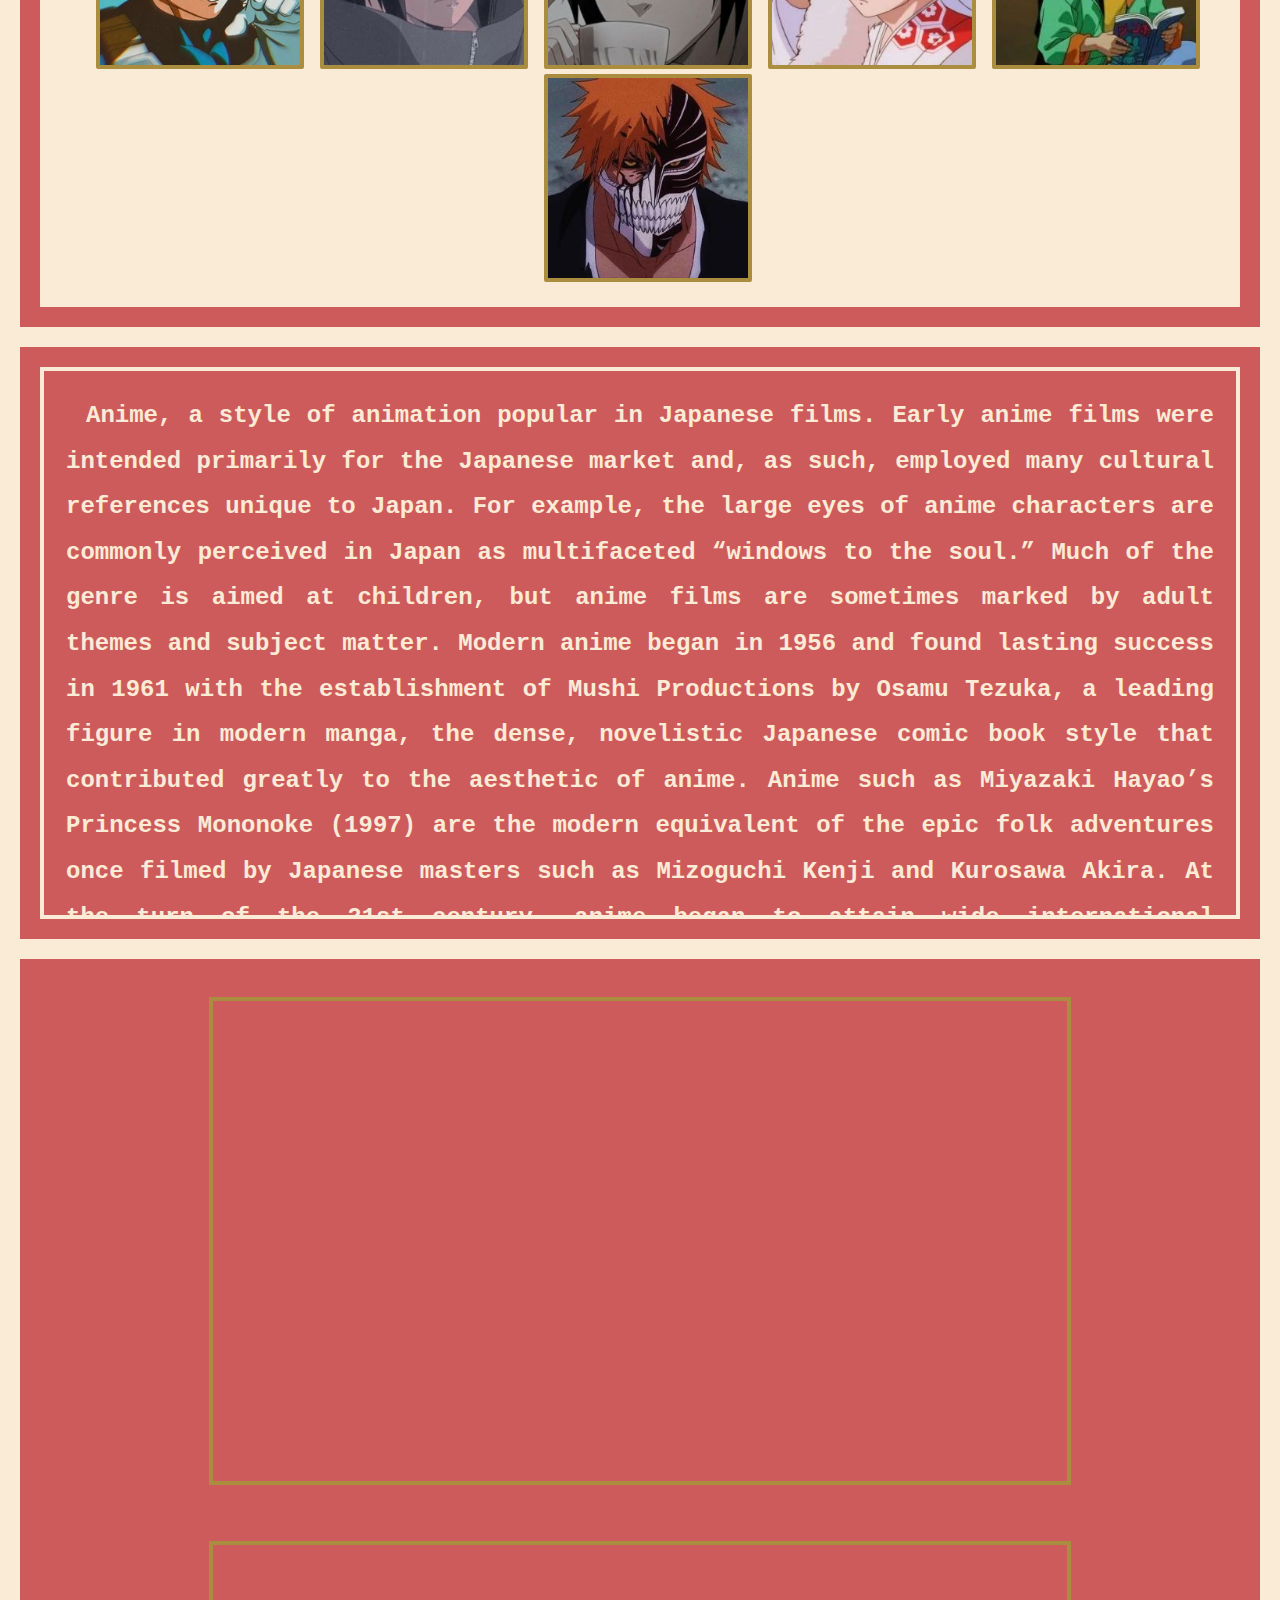
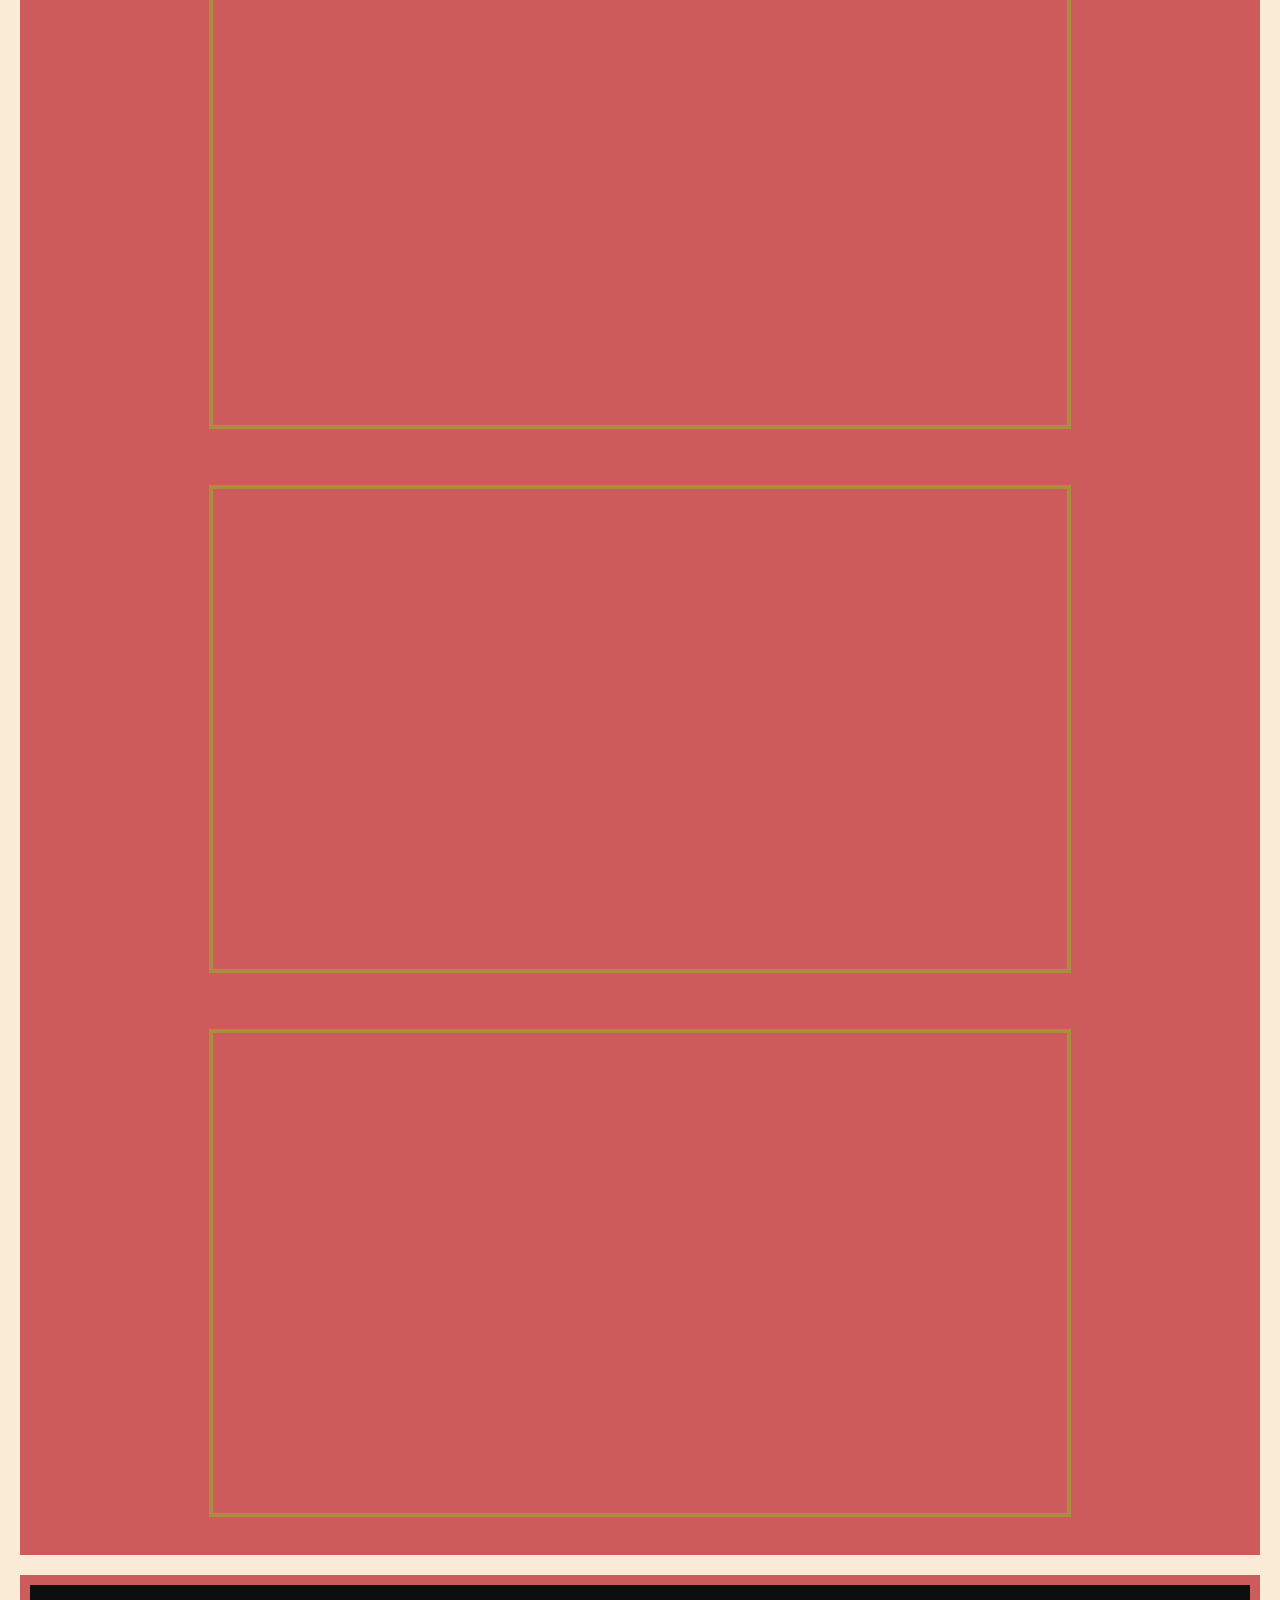
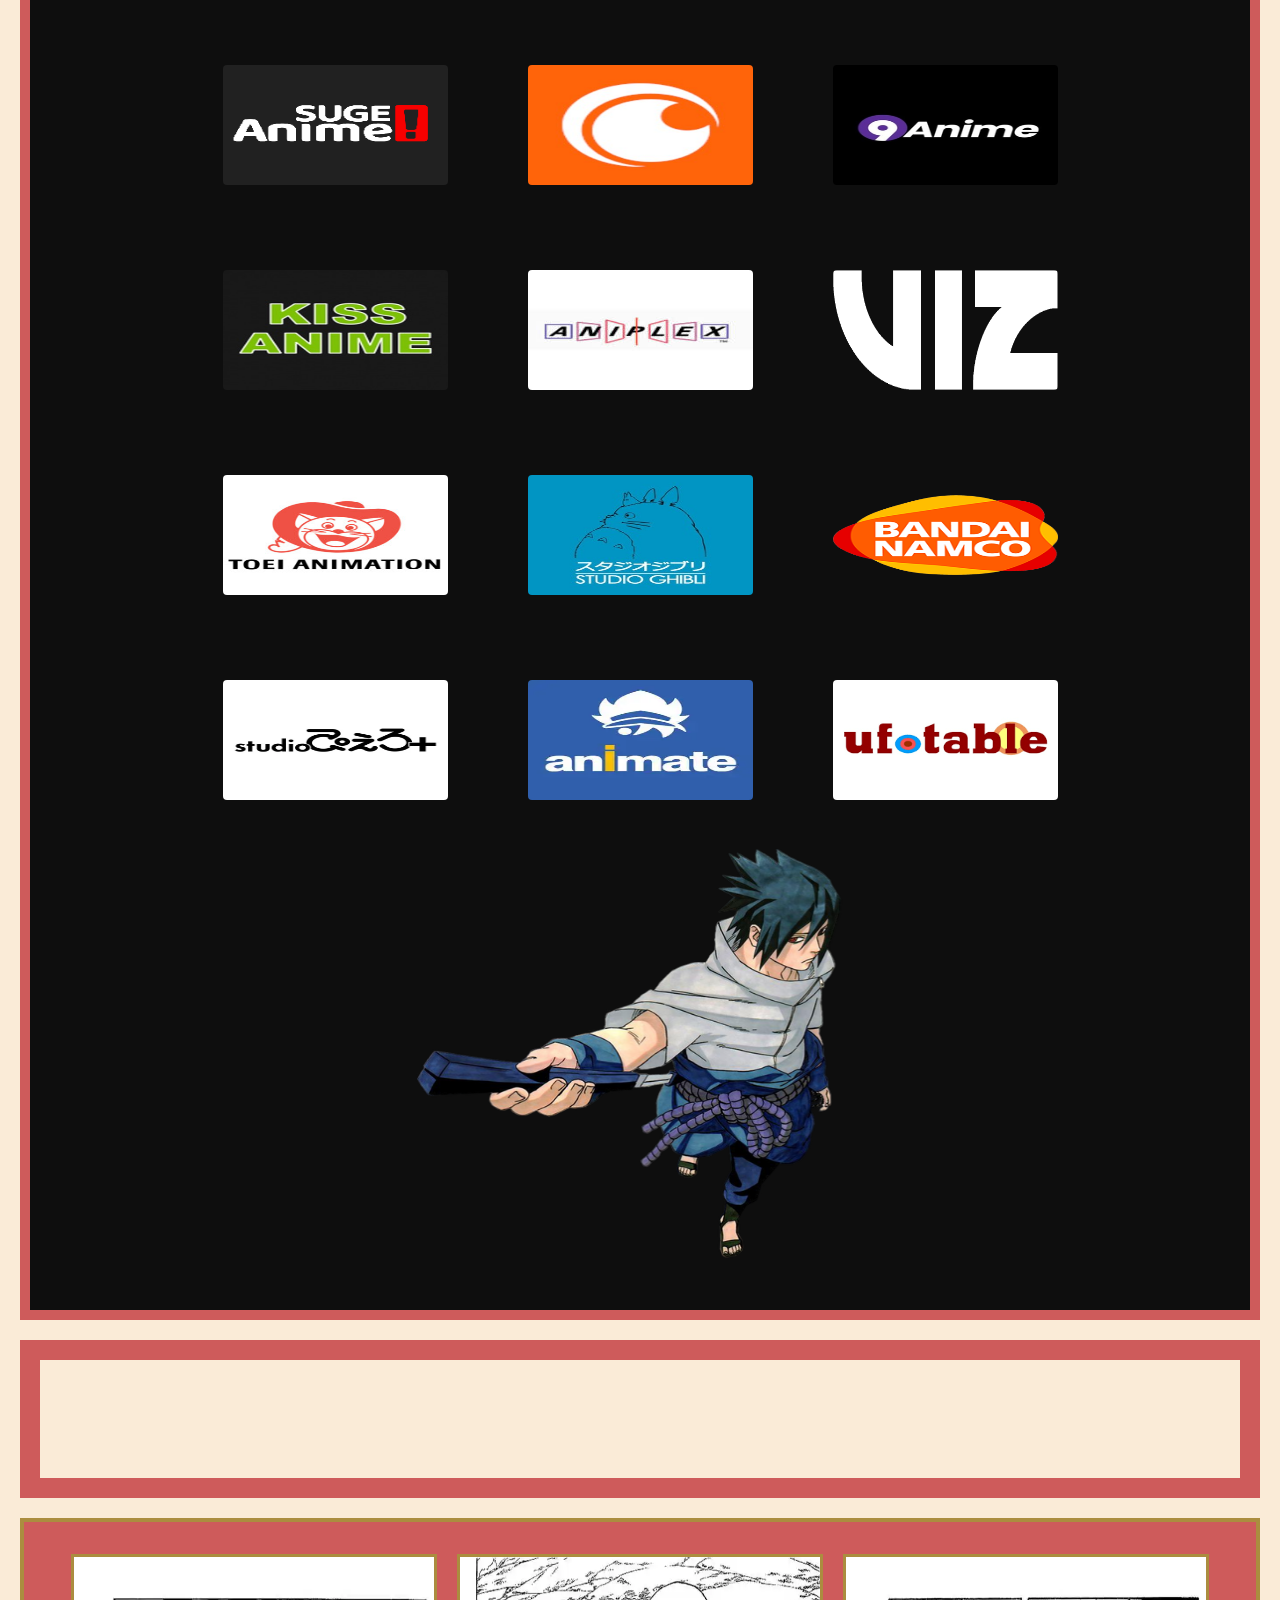
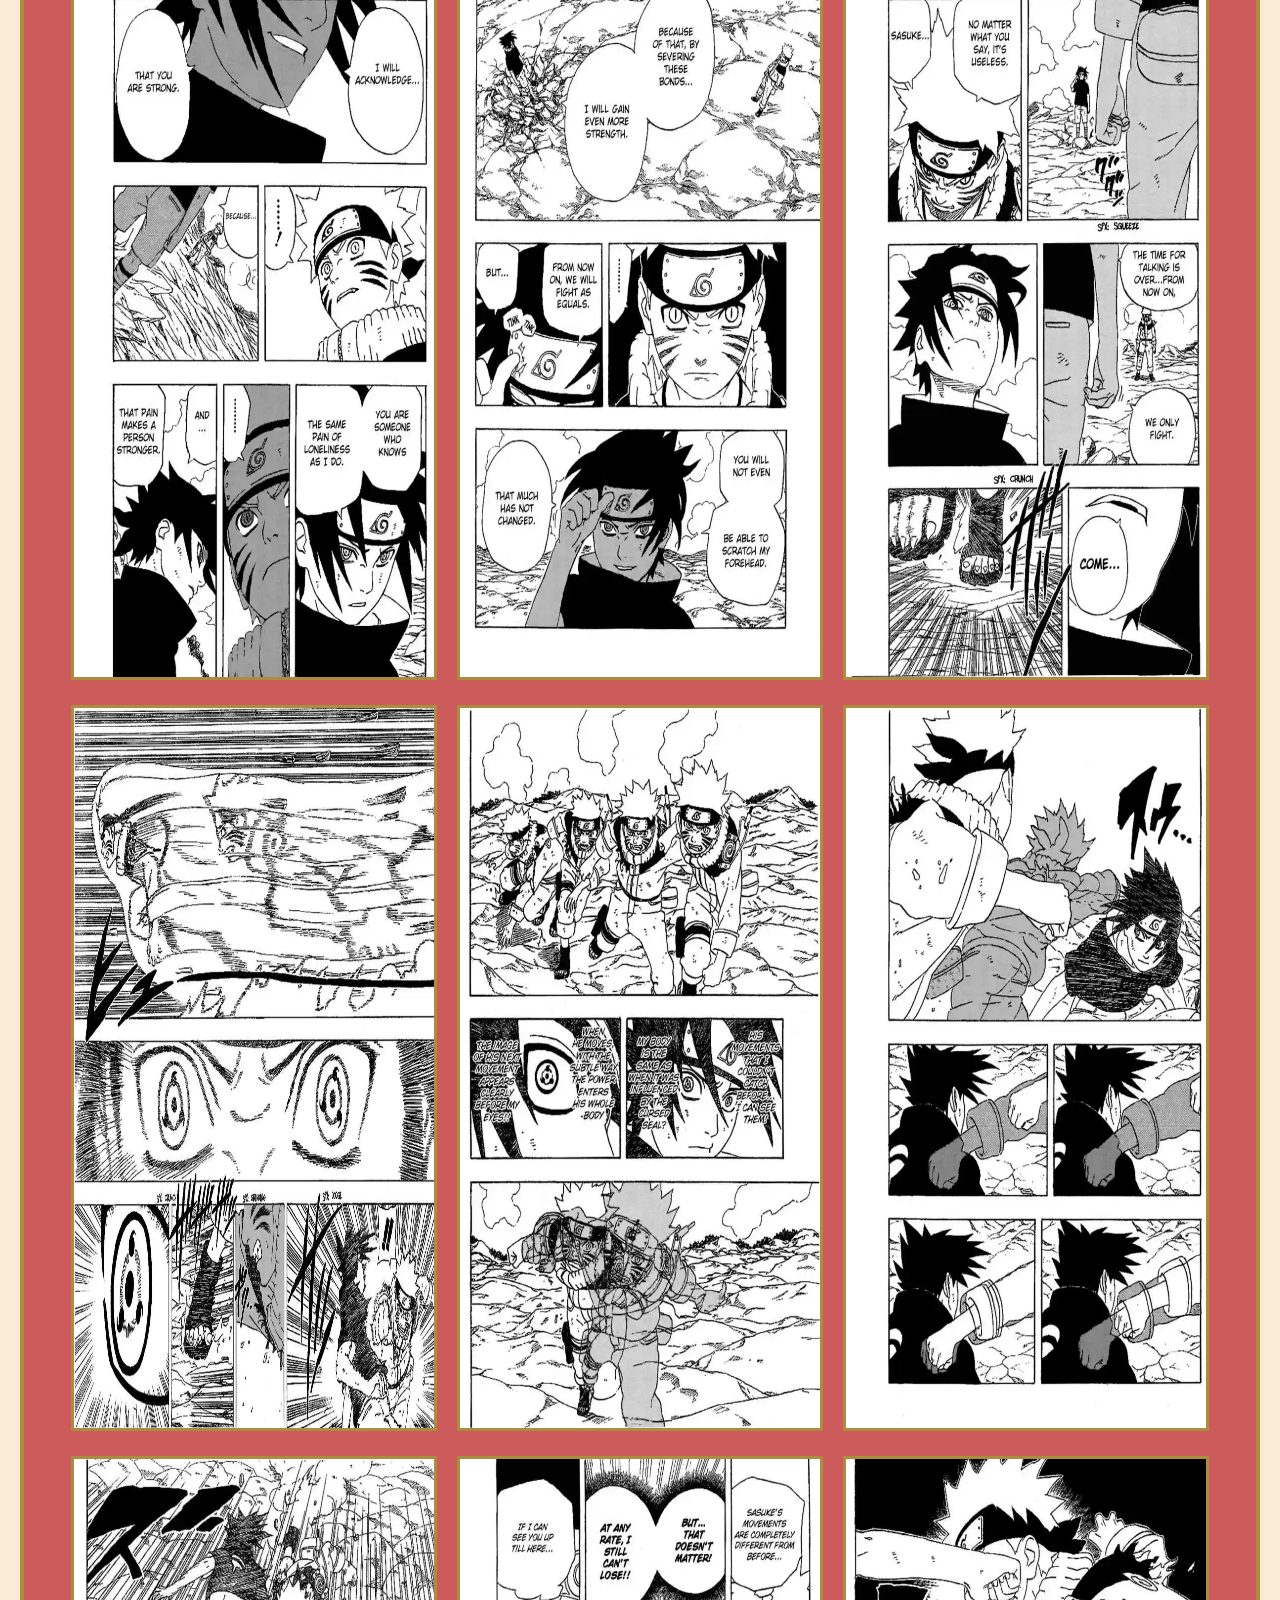
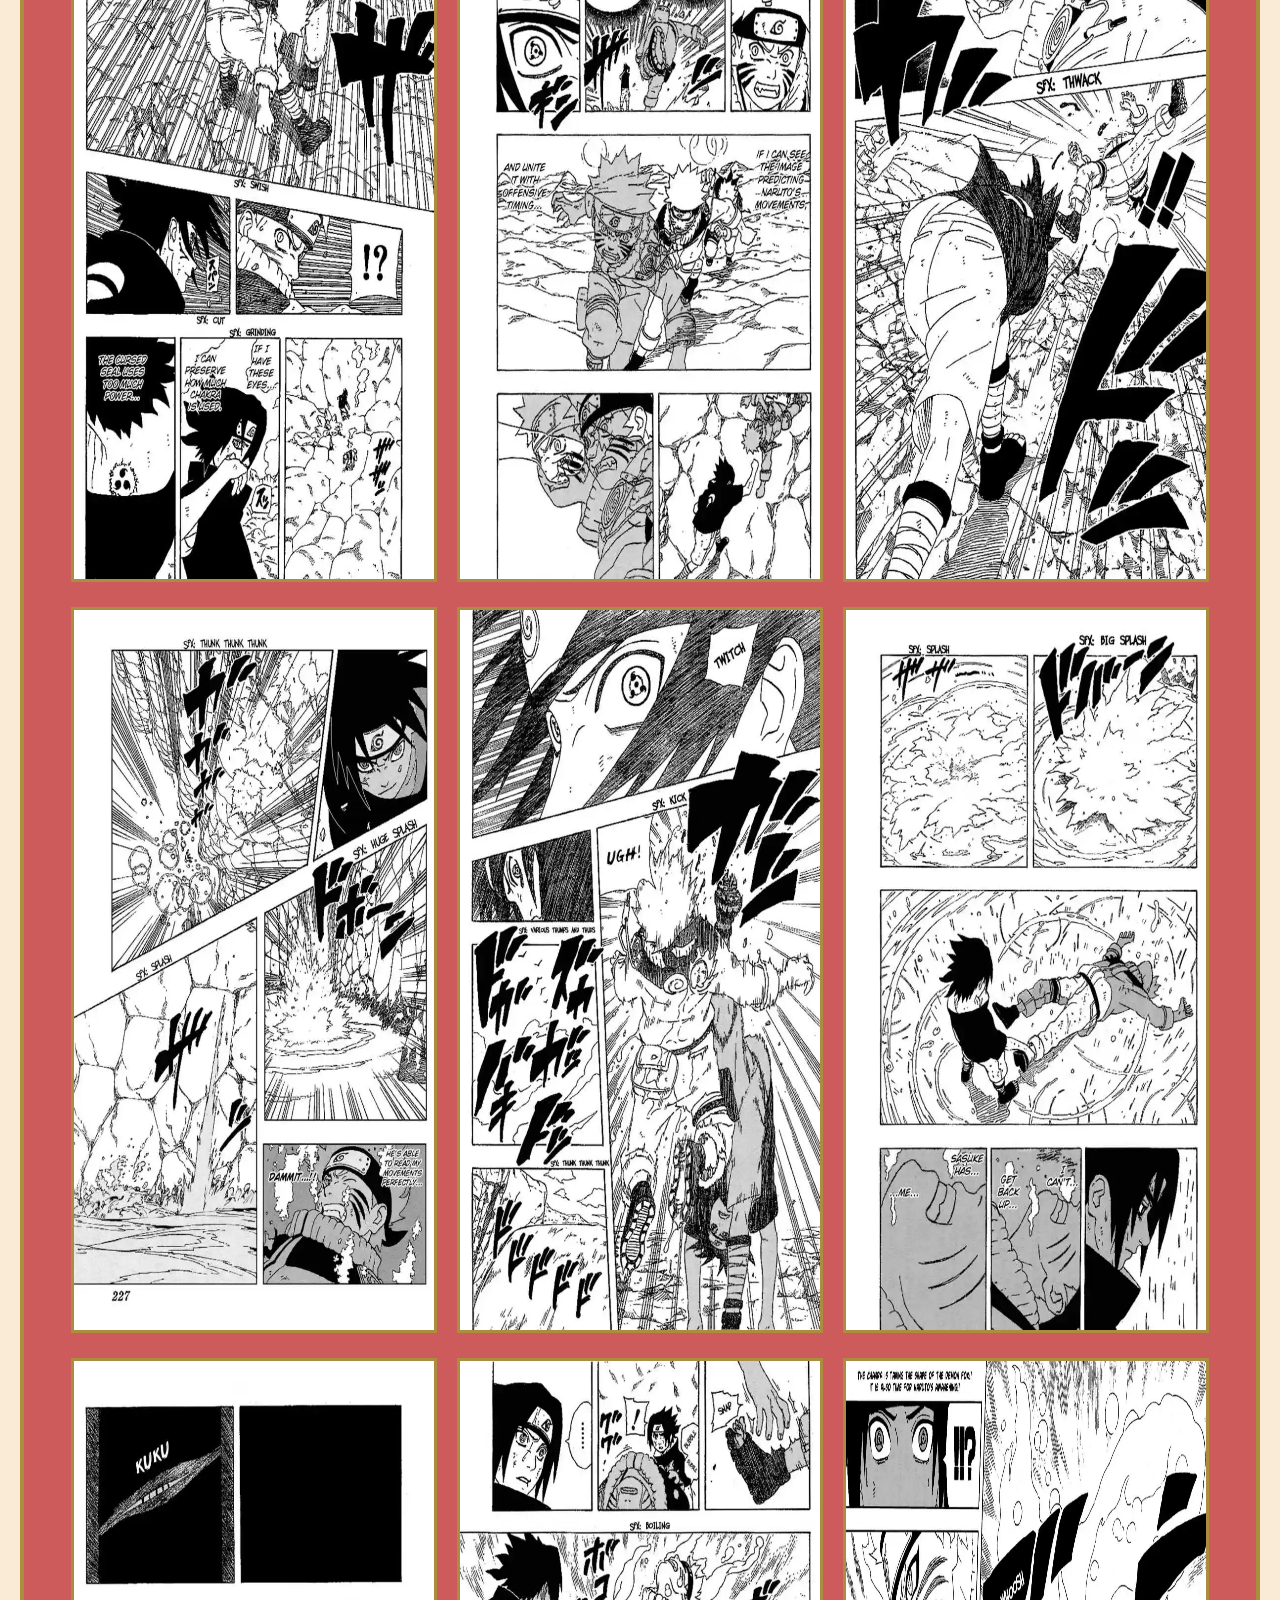
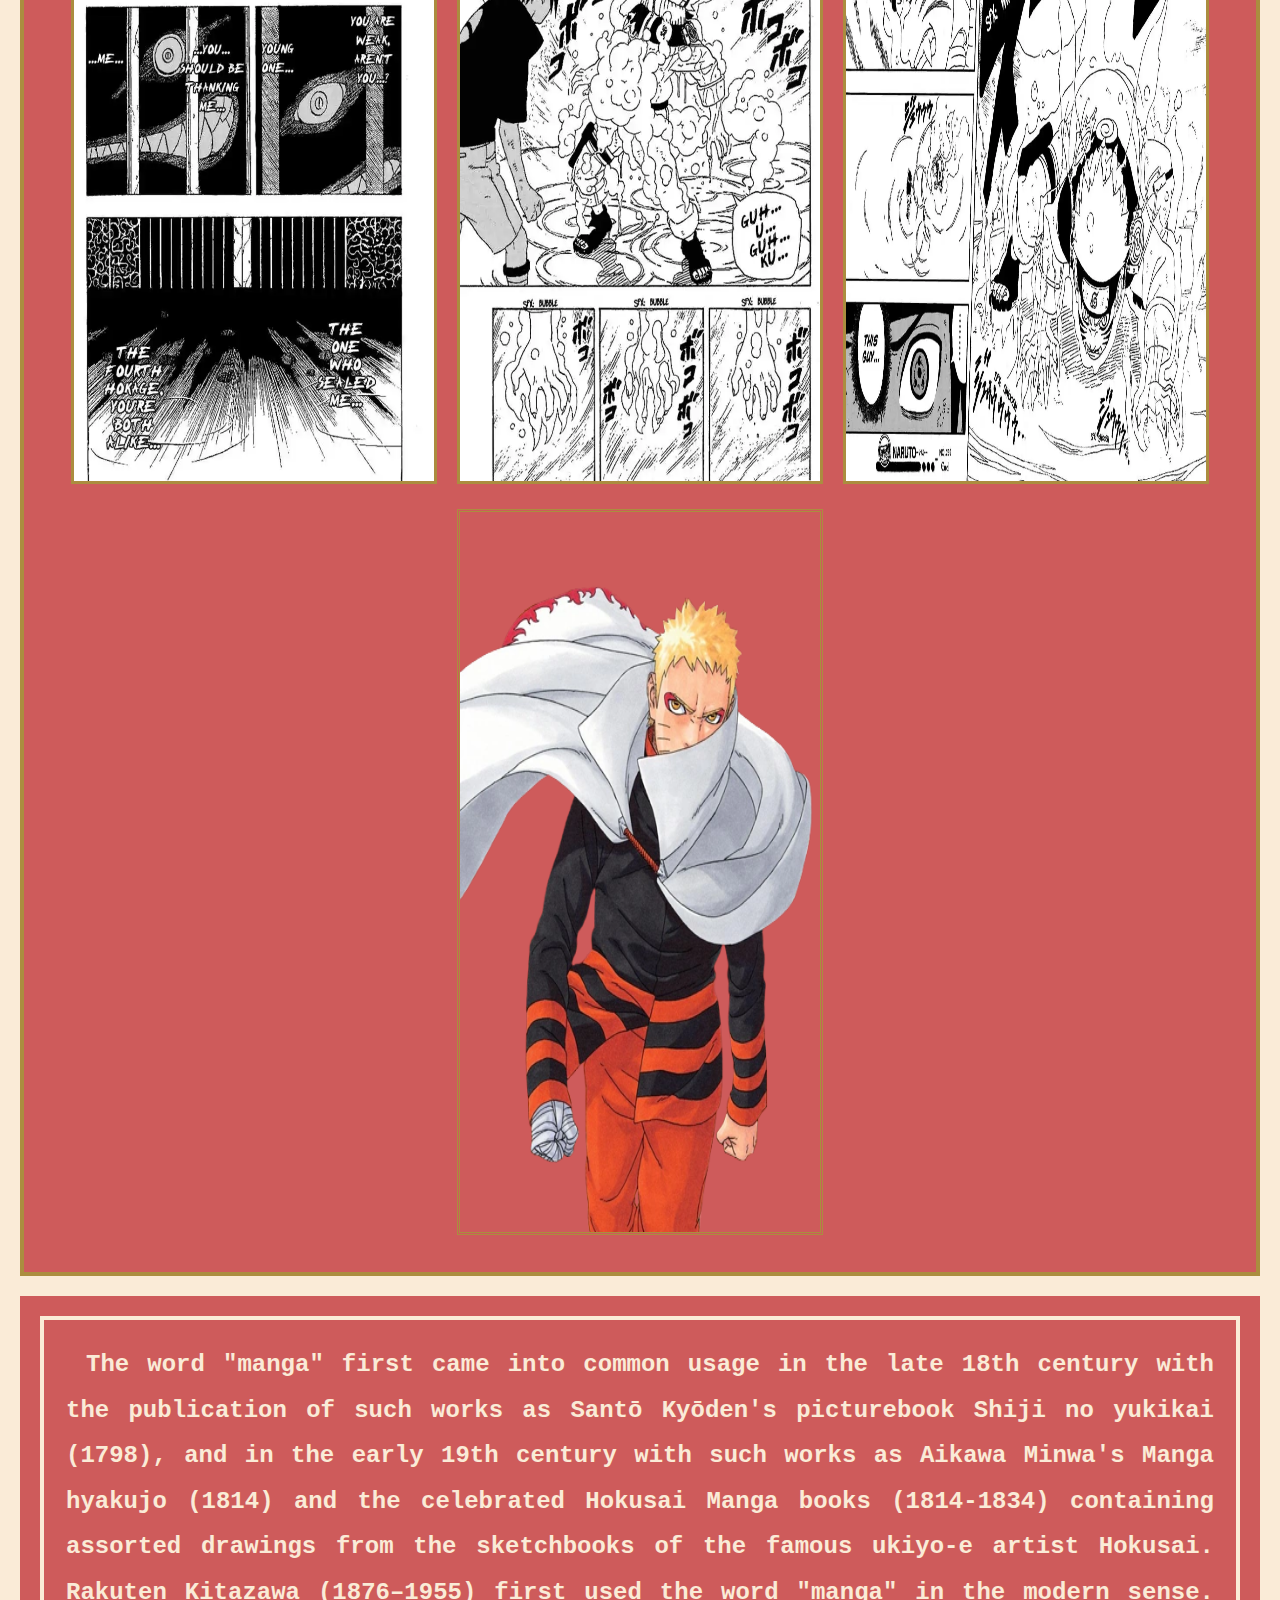
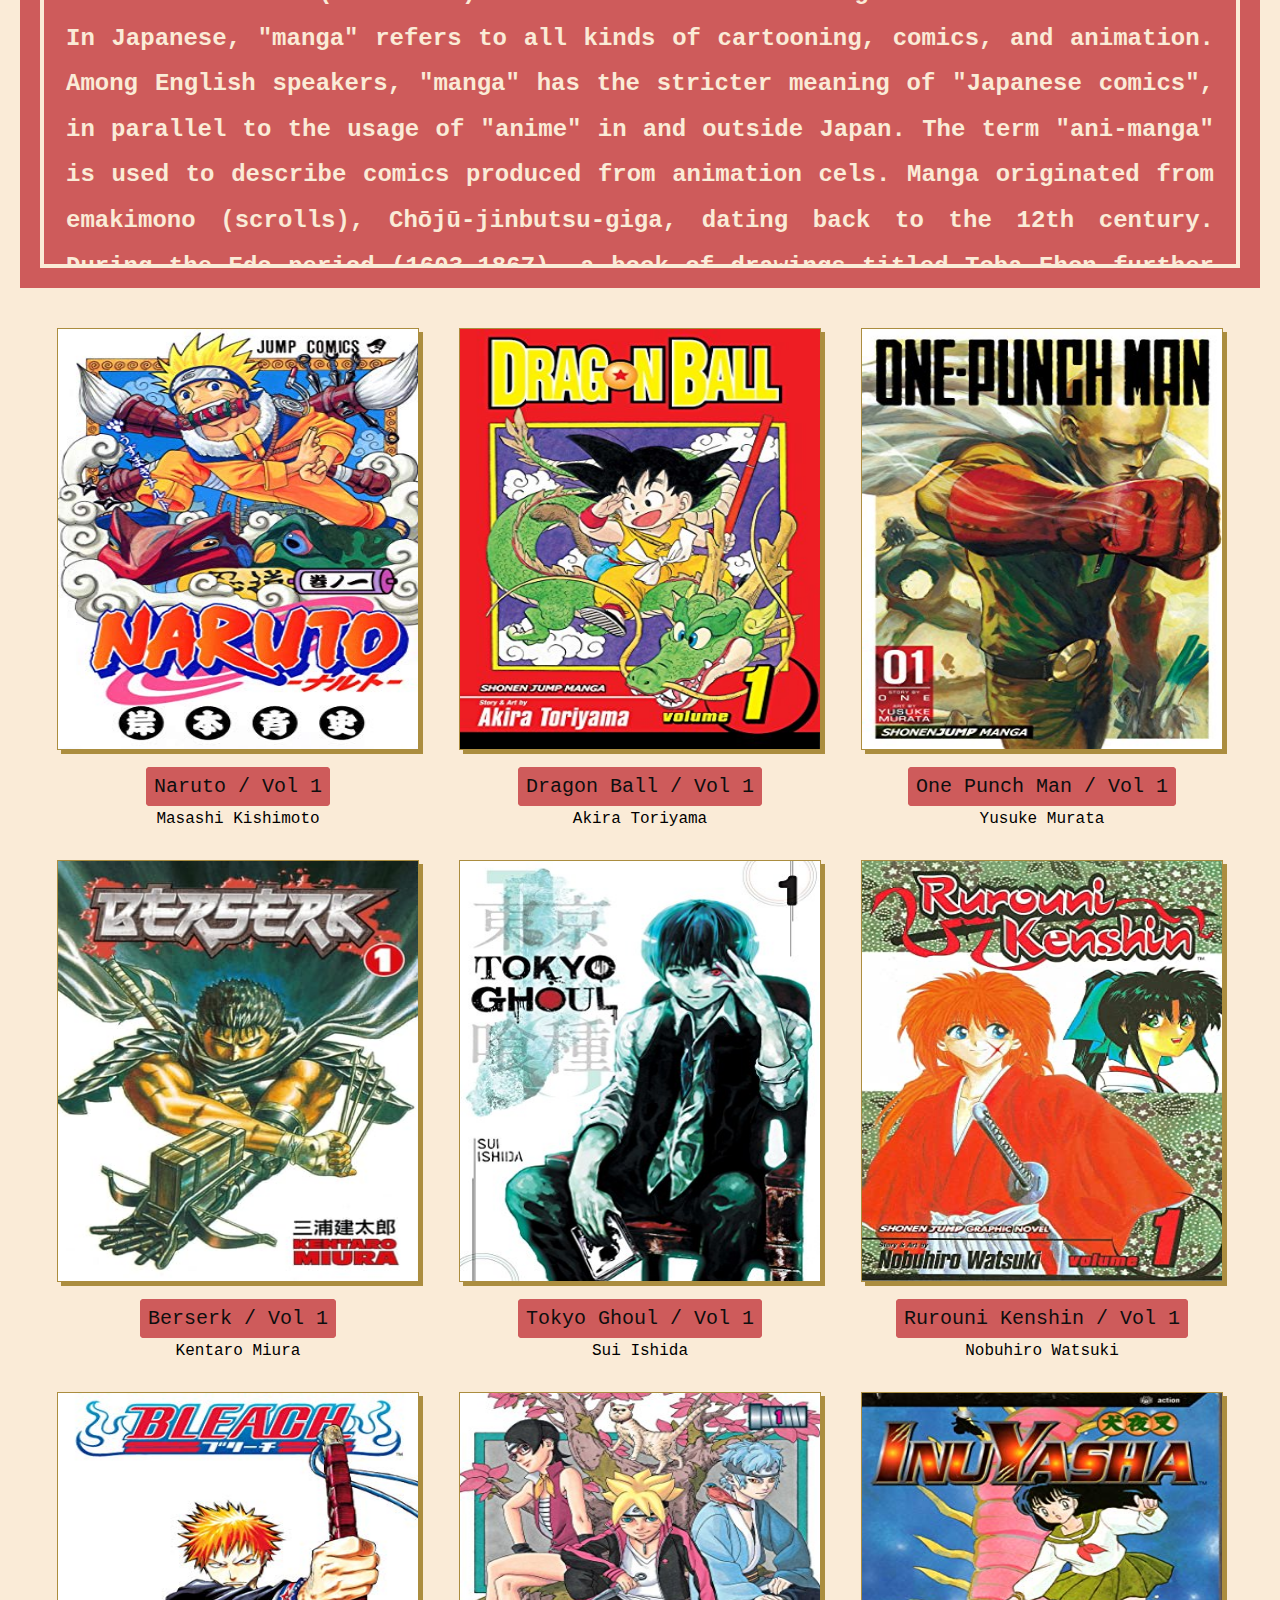
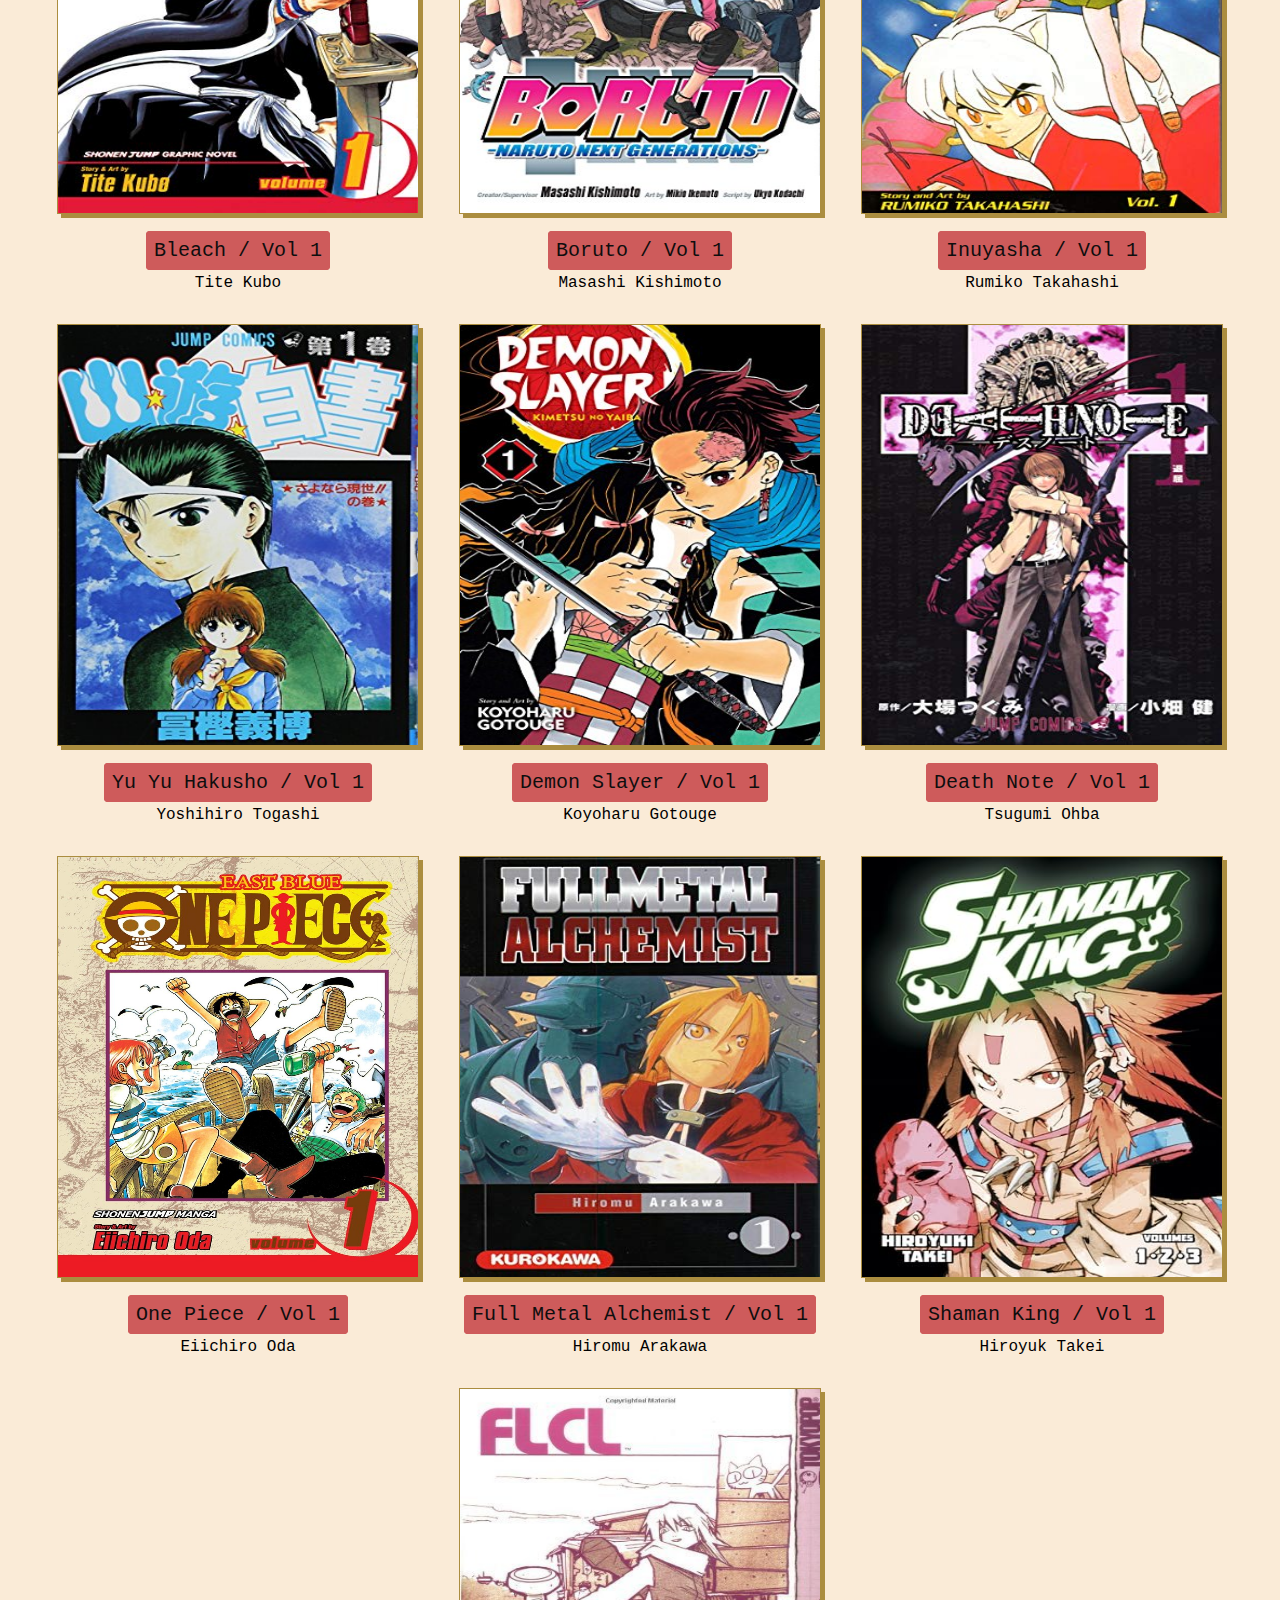
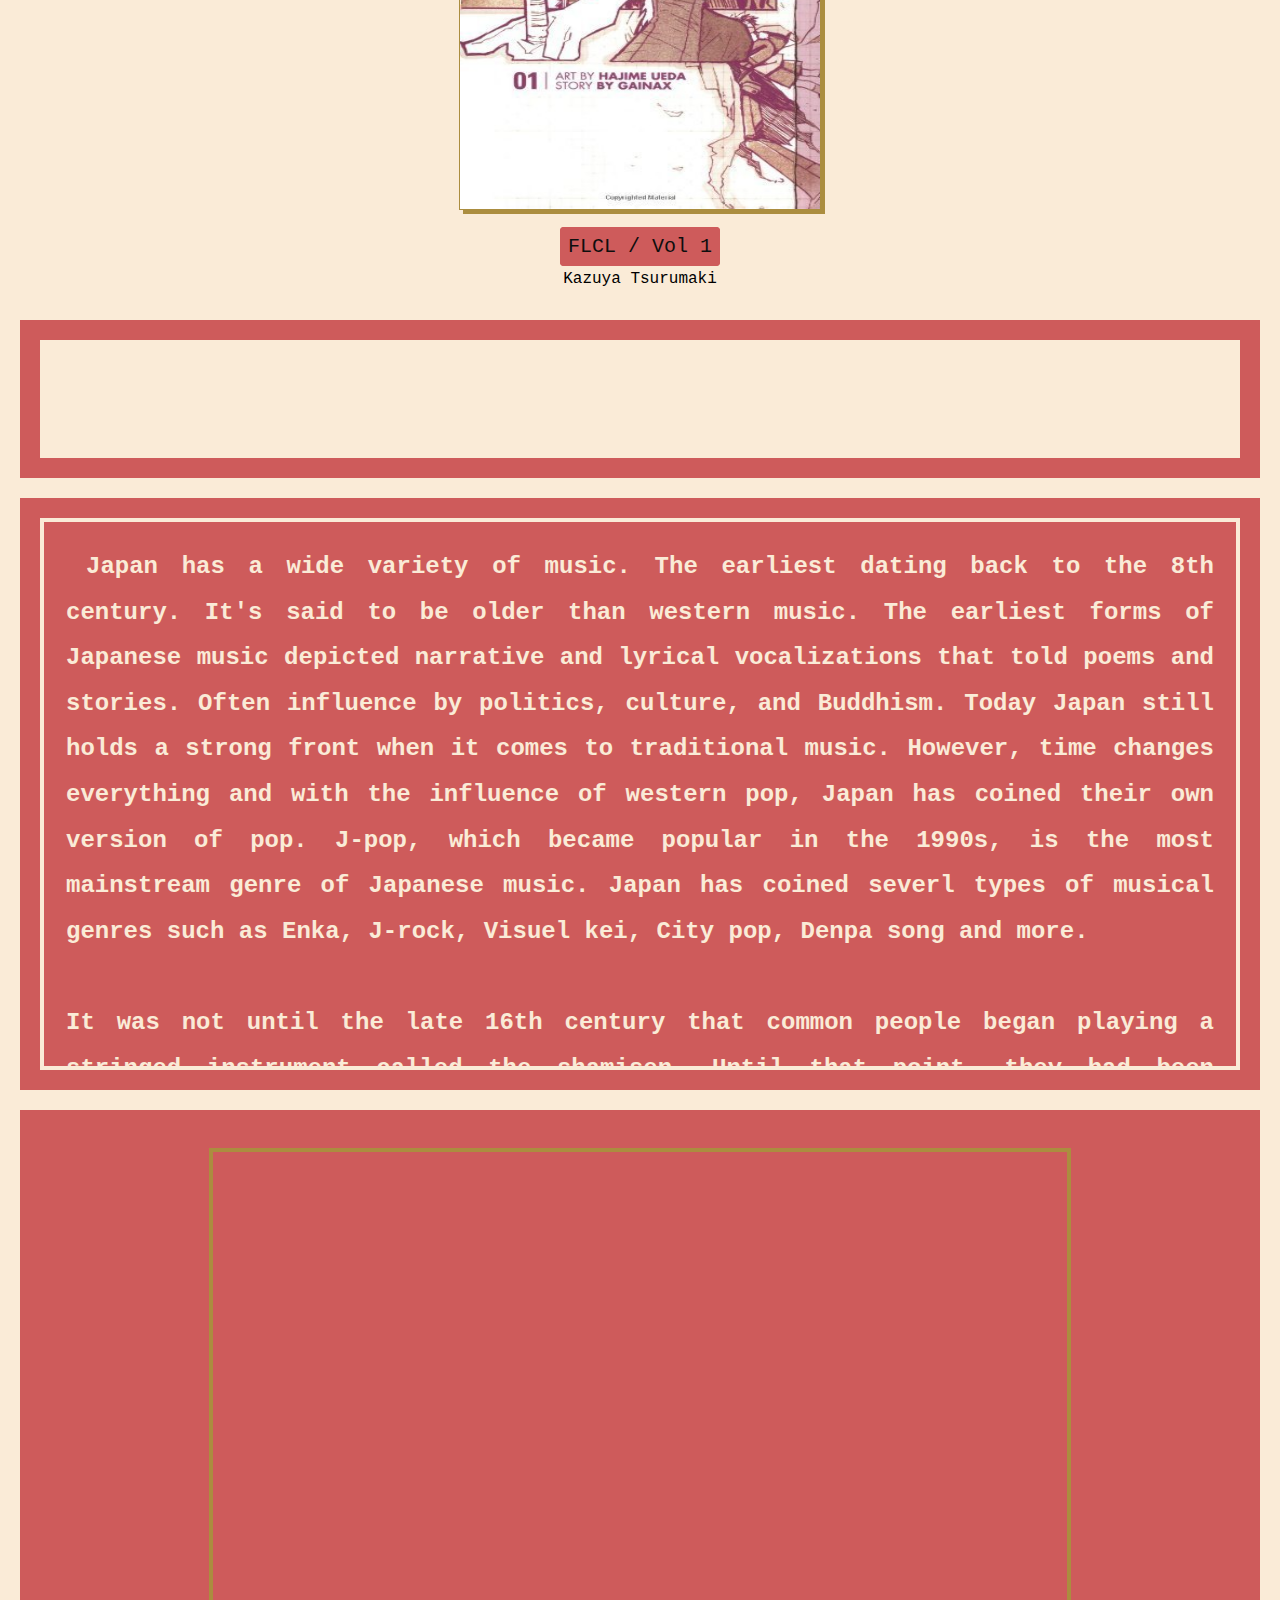
==== commit 73013937: "testing" ====
--- a/index.html
+++ b/index.html
@@ -285,7 +285,7 @@
         at temples and shrines, like the Kagura and Dengaku dances.
         <br>
         <br>
-        <a href="">Reference from</a>
+        <a href="">References from</a>
         <br>
         <a href="https://www.intercontinentalmusicawards.com/japanese-music-culture/#:~:text=In%20the%20twelfth%20century%2C%20another,music%20styles%20in%20their%20compositions.">Intercontinental Music Awards</a>
         <br>
@@ -295,7 +295,8 @@
     <div class="vid-section">
       <iframe width="854" height="480" src="https://www.youtube.com/embed/UgS7vgquBvo" title="KANA-BOON 『ないものねだり』Music Video" frameborder="0" allow="accelerometer; autoplay; clipboard-write; encrypted-media; gyroscope; picture-in-picture; web-share" referrerpolicy="strict-origin-when-cross-origin" allowfullscreen></iframe>
       <iframe width="854" height="480" src="https://www.youtube.com/embed/iknn6GFSxWA" title="TETORA - 今さらわかるな - Music Video" frameborder="0" allow="accelerometer; autoplay; clipboard-write; encrypted-media; gyroscope; picture-in-picture; web-share" referrerpolicy="strict-origin-when-cross-origin" allowfullscreen></iframe>
-      <iframe width="854" height="480" src="https://www.youtube.com/embed/xGbxsiBZGPI" title="ONE OK ROCK 「完全感覚Dreamer」" frameborder="0" allow="accelerometer; autoplay; clipboard-write; encrypted-media; gyroscope; picture-in-picture; web-share" referrerpolicy="strict-origin-when-cross-origin" allowfullscreen></iframe>    </div>
+      <iframe width="854" height="480" src="https://www.youtube.com/embed/xGbxsiBZGPI" title="ONE OK ROCK 「完全感覚Dreamer」" frameborder="0" allow="accelerometer; autoplay; clipboard-write; encrypted-media; gyroscope; picture-in-picture; web-share" referrerpolicy="strict-origin-when-cross-origin" allowfullscreen></iframe>    
+    </div>
   </div>
 </body>
 </html>--- a/styles.css
+++ b/styles.css
@@ -375,7 +375,7 @@
   font-size: 20px;
   text-align: center;
   border-radius: 4px;
-  border: 1px solid #ce5b5b;
+  border: 4px solid #ce5b5b;
   padding: 4px;
   background-color: #ce5b5b;
   color: #0e0e0e;
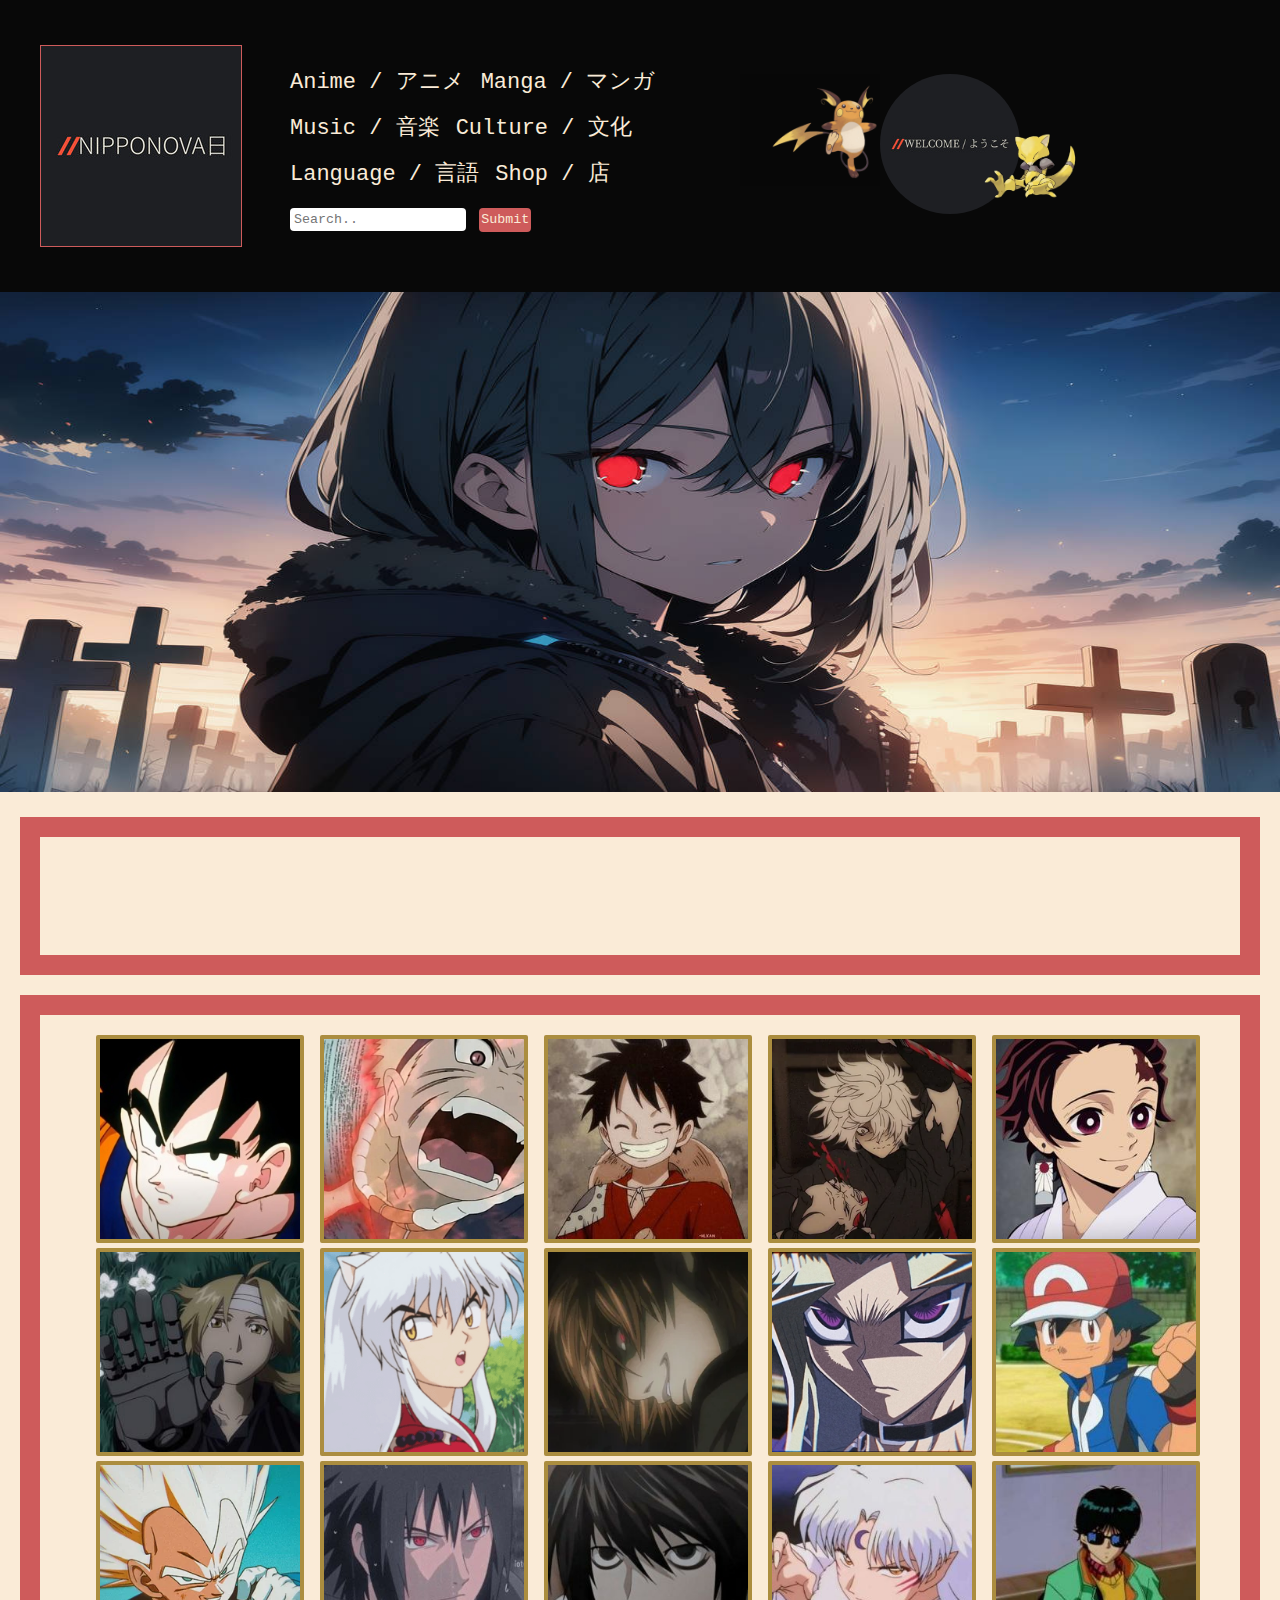
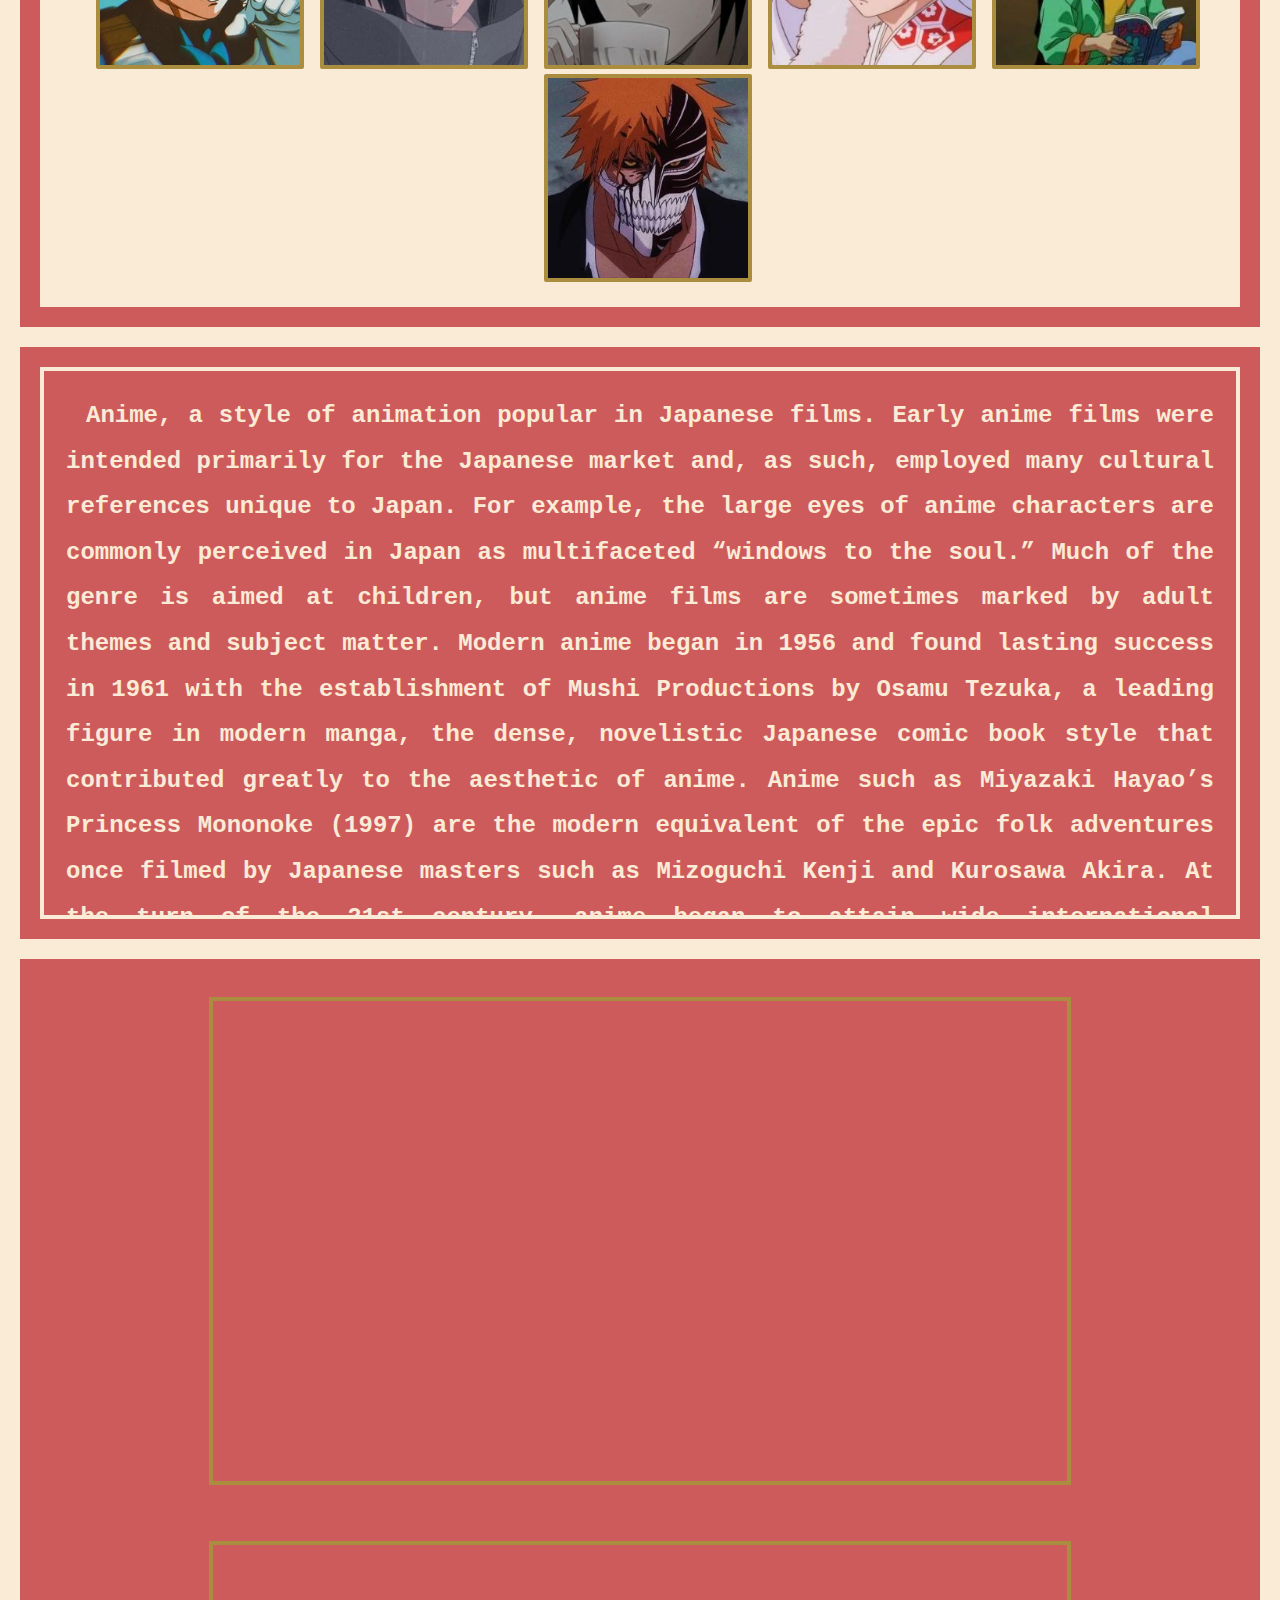
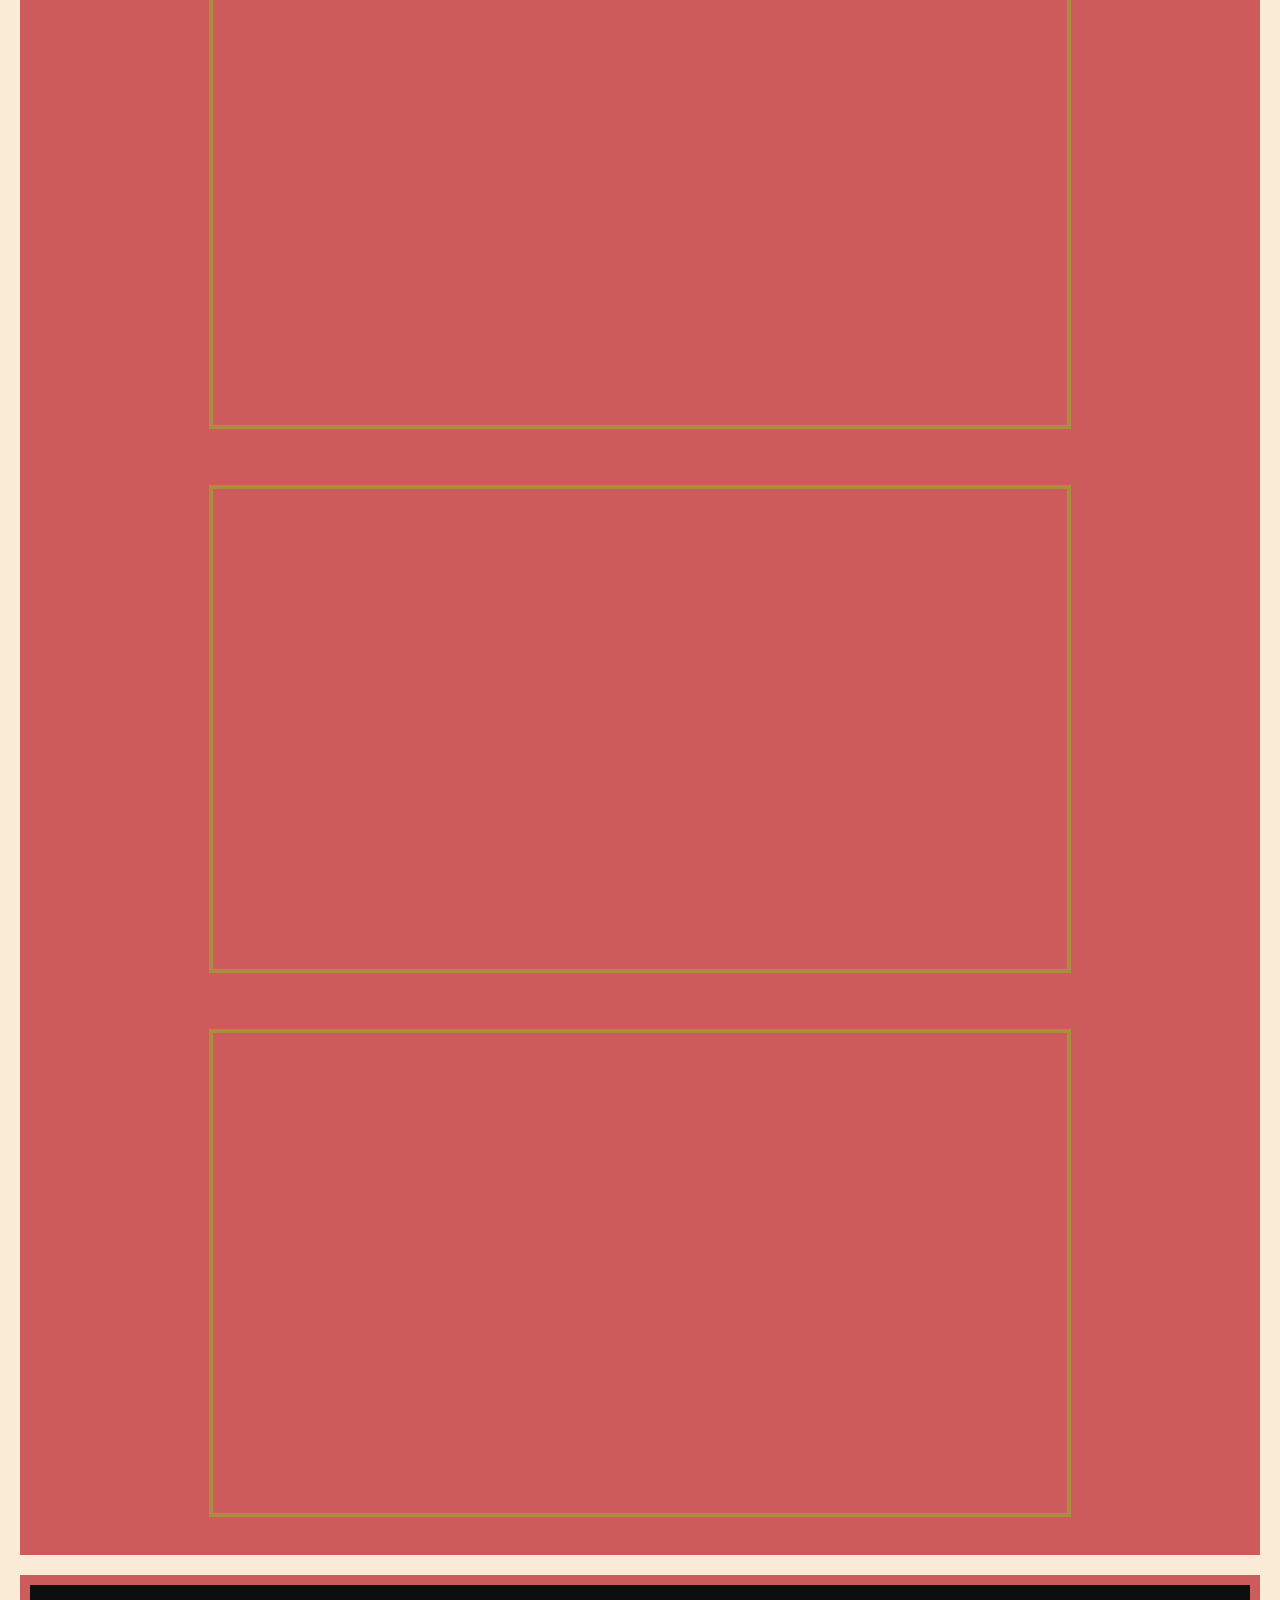
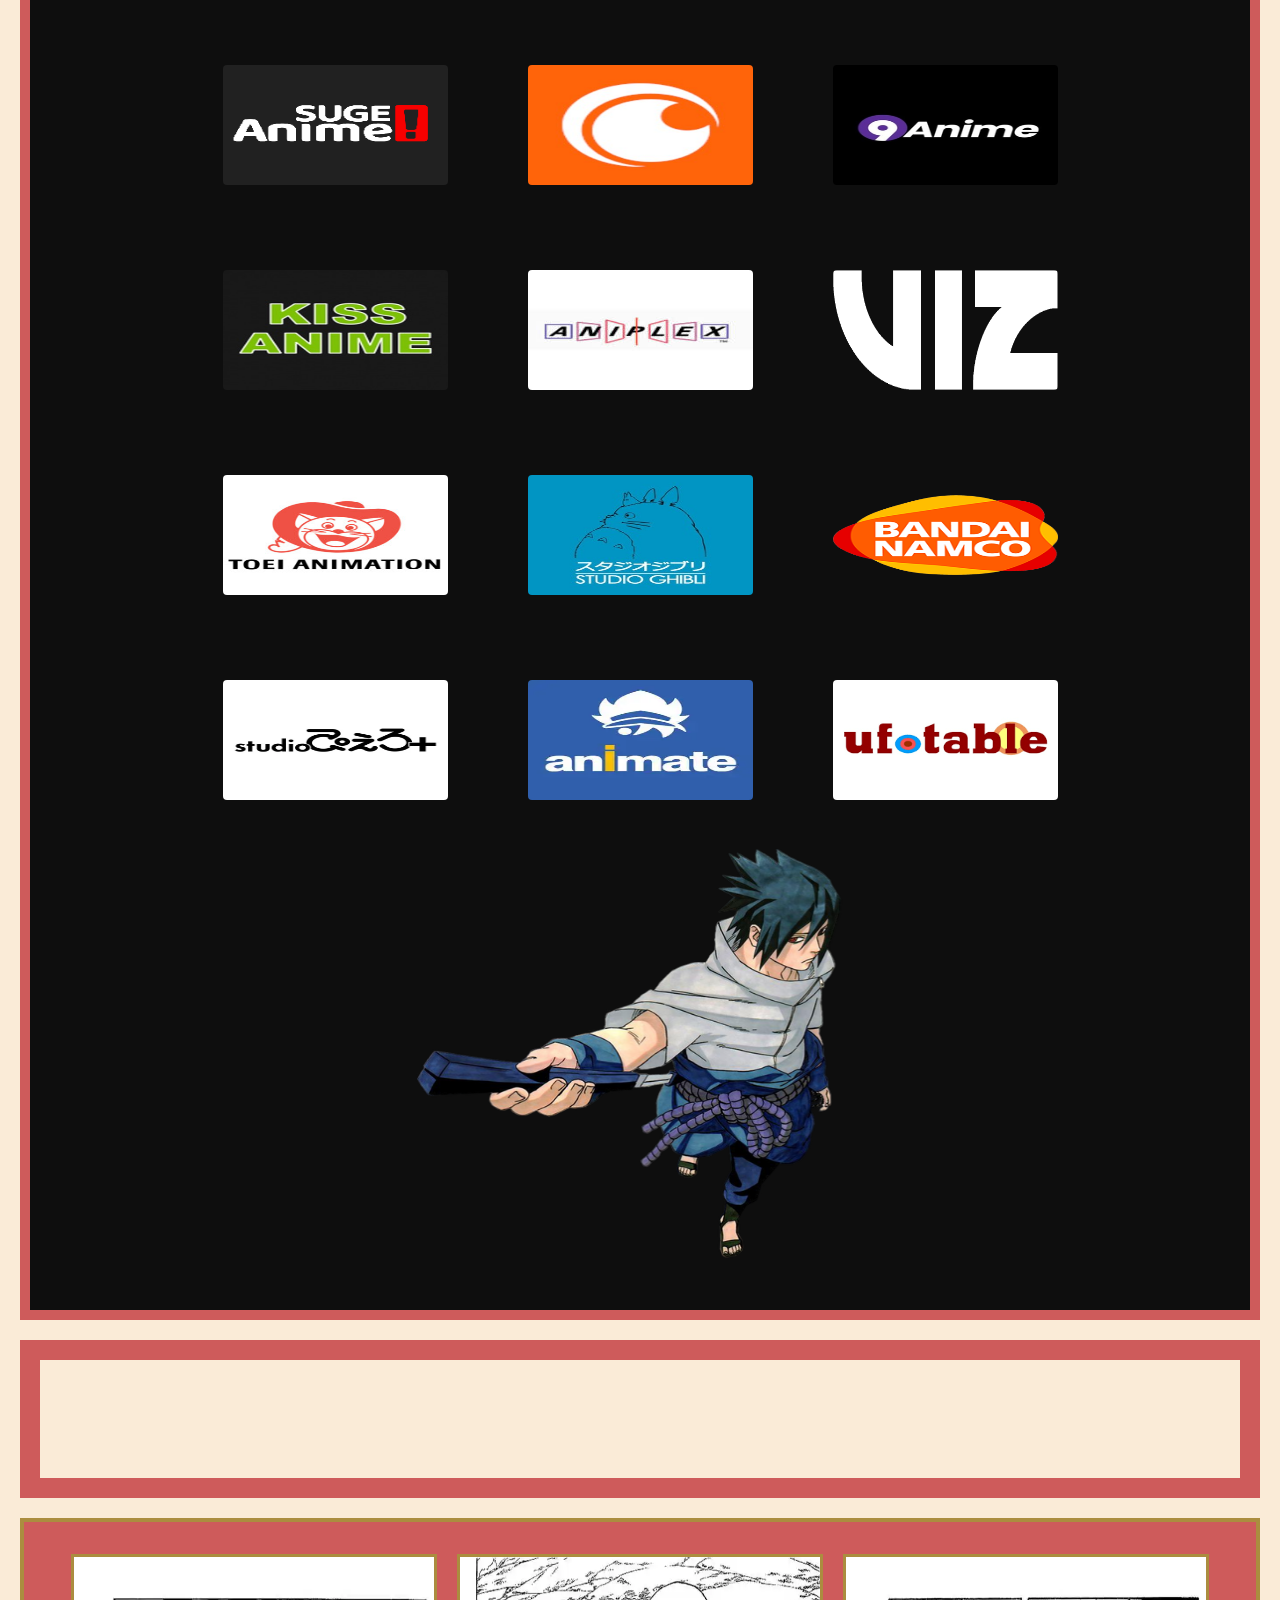
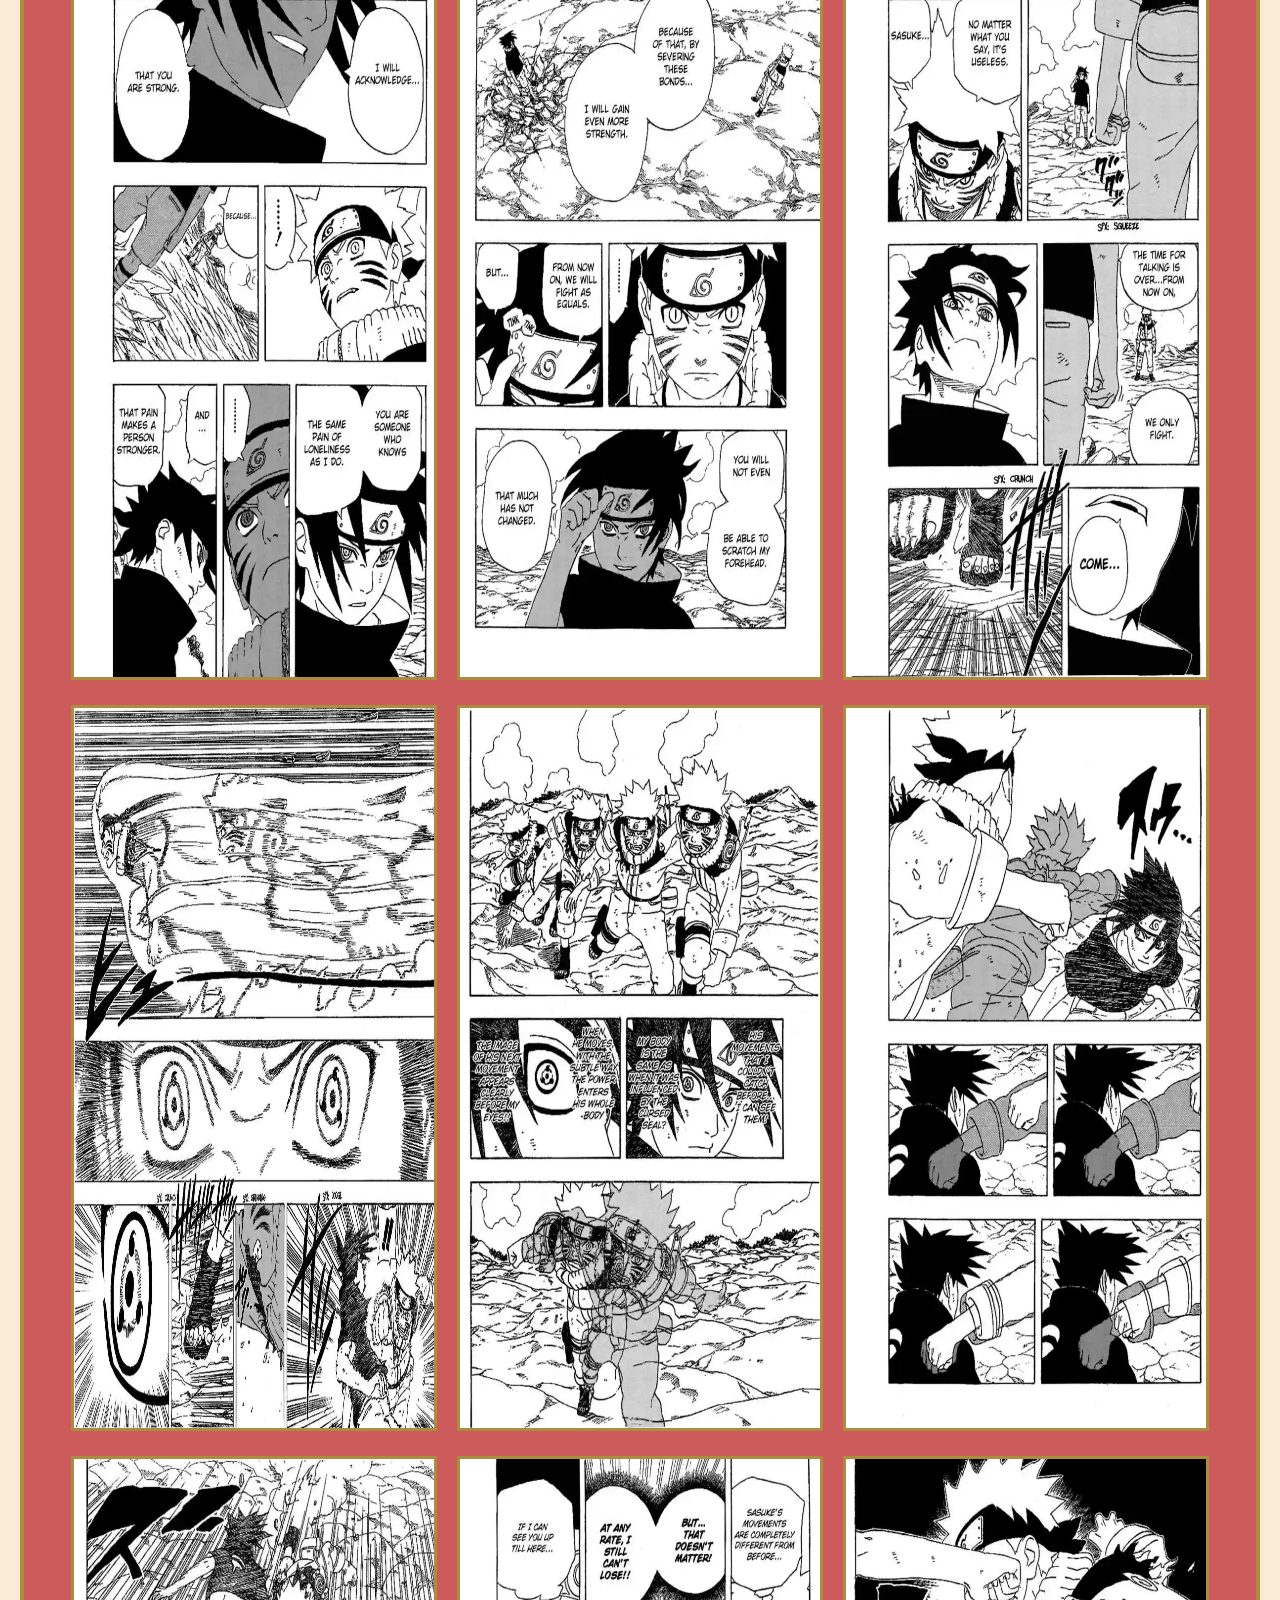
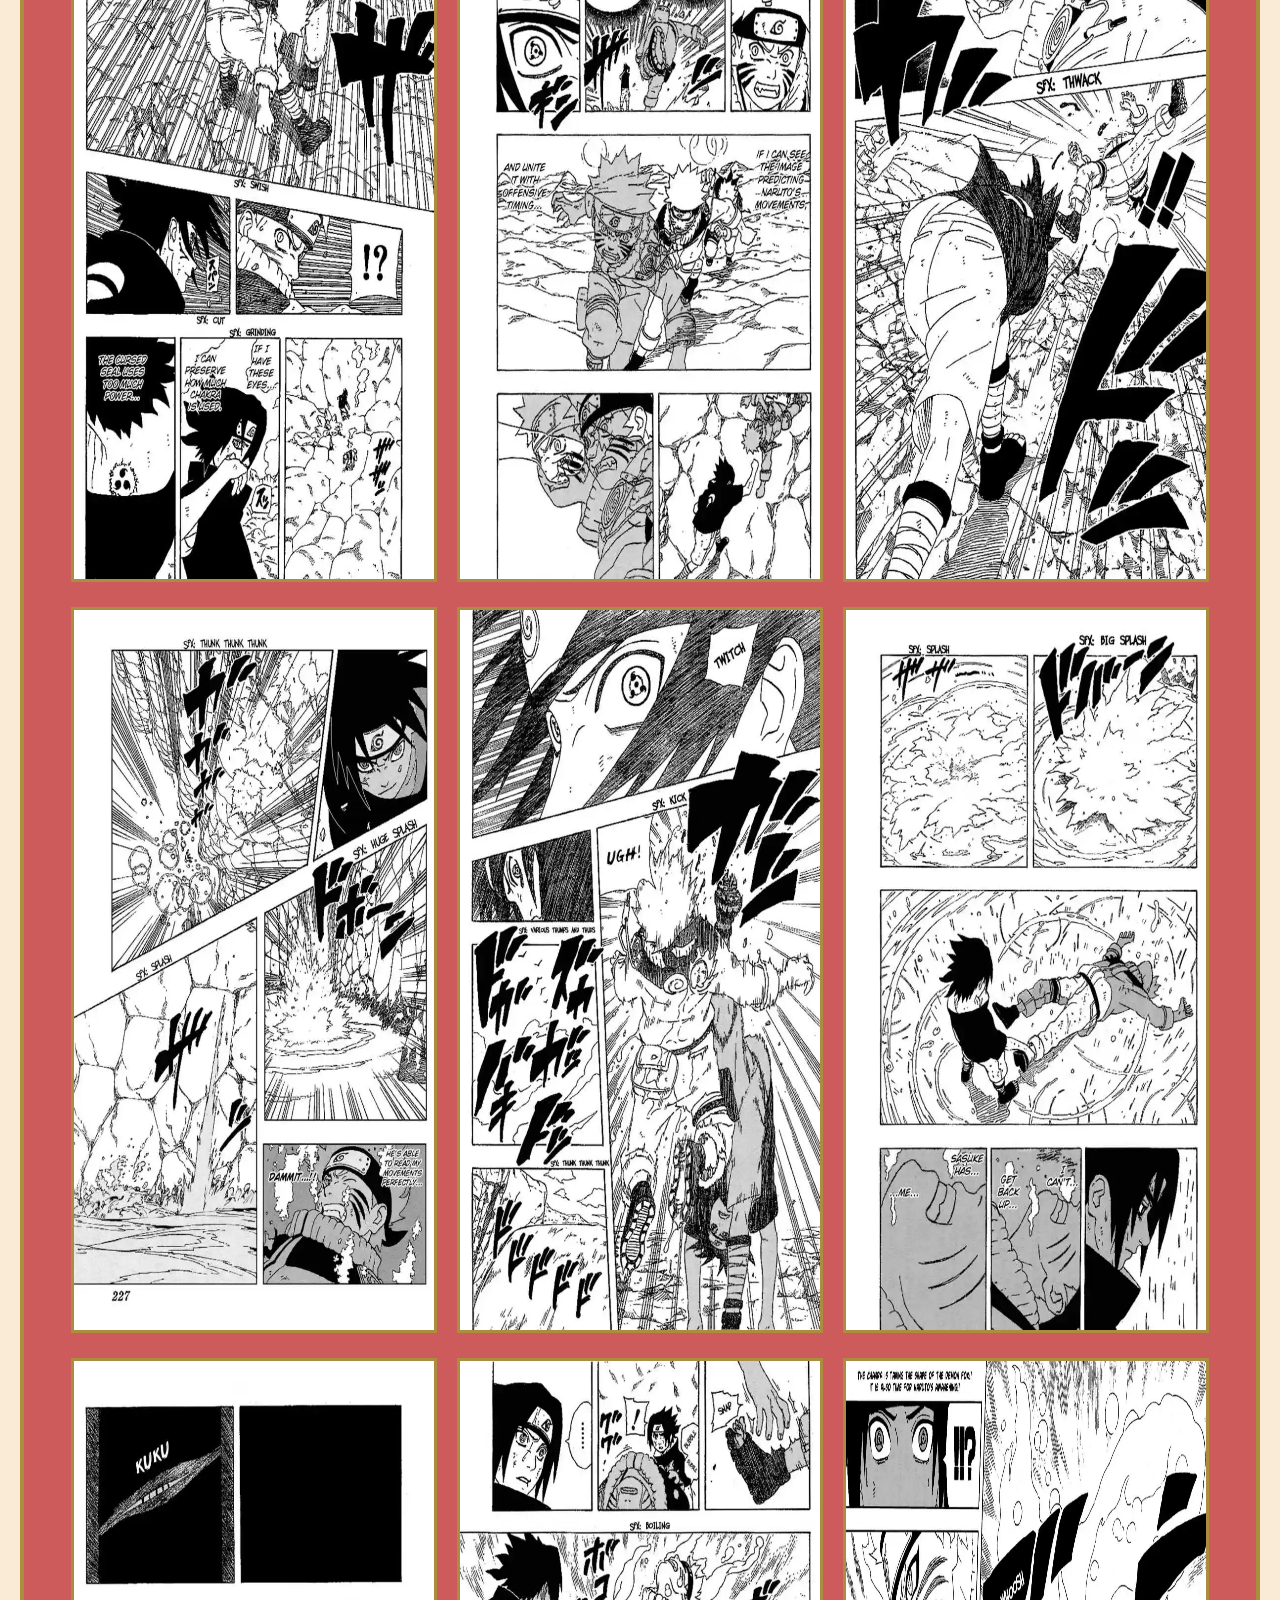
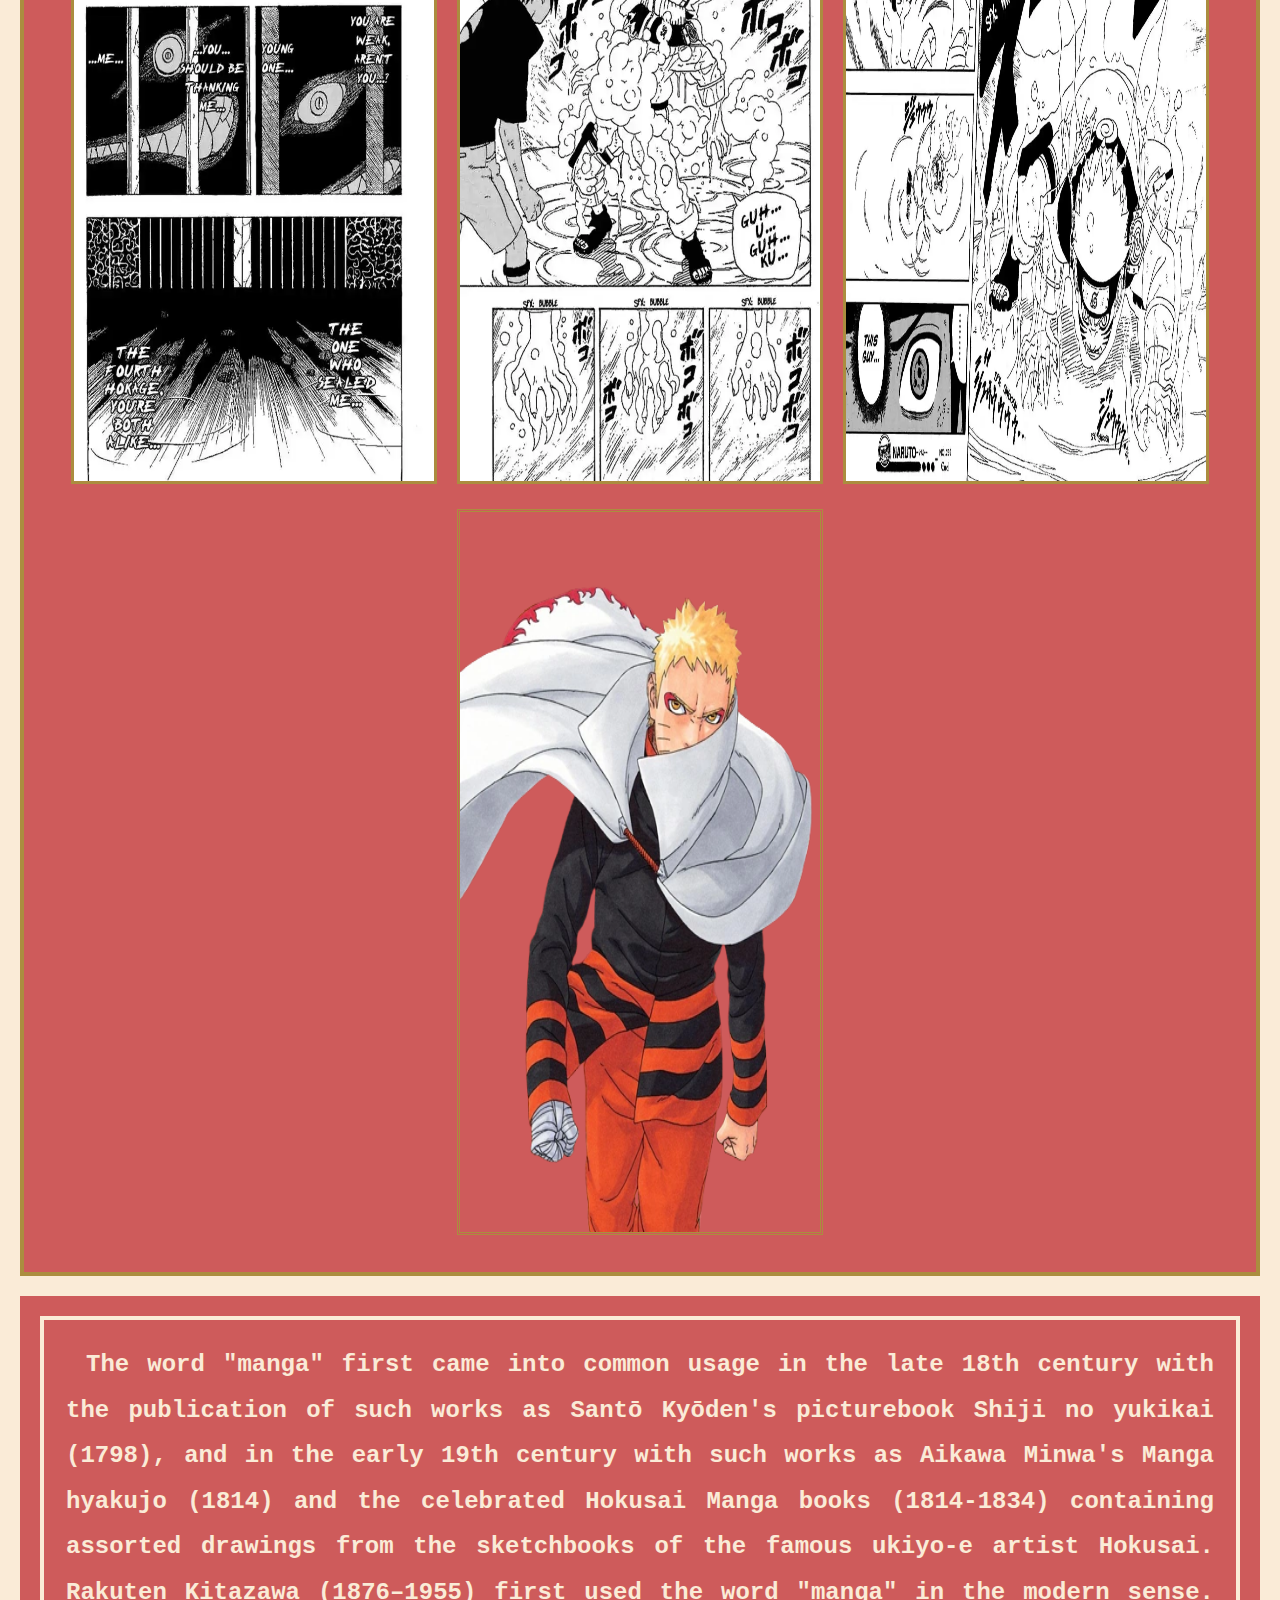
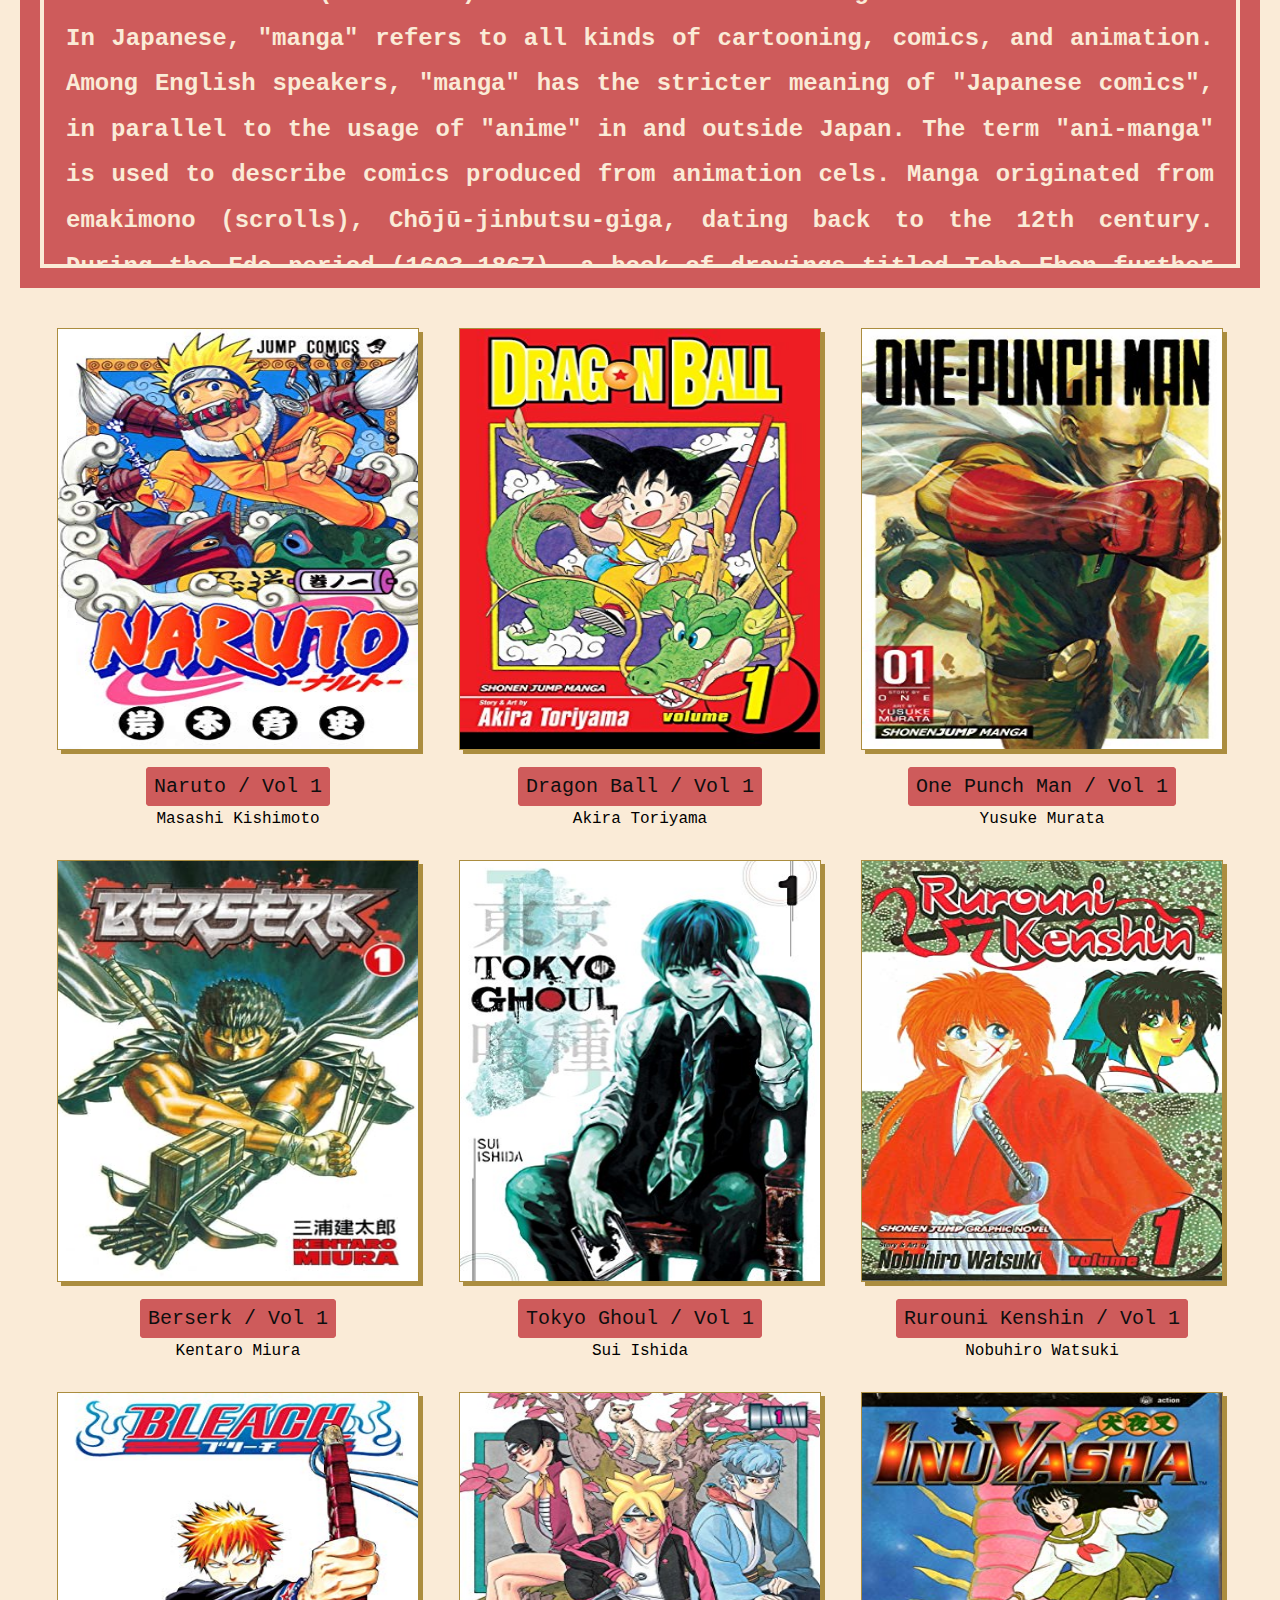
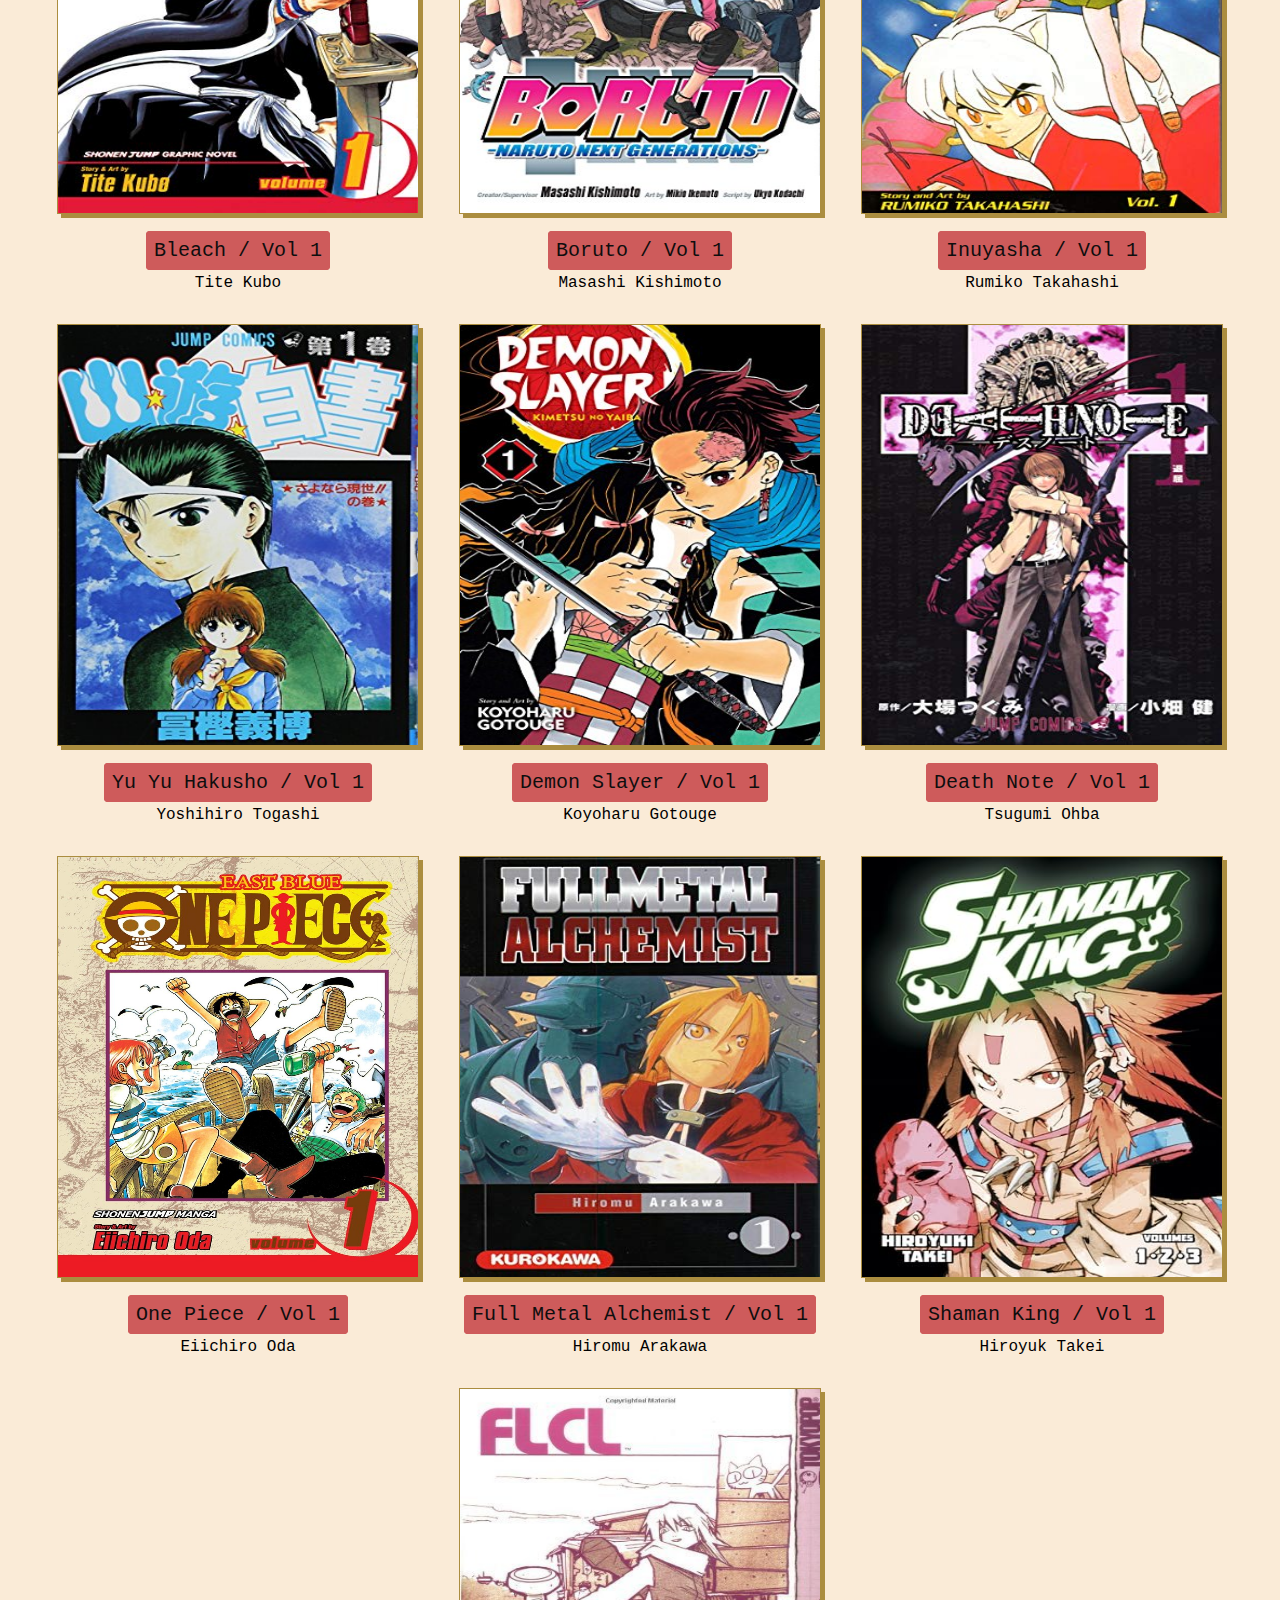
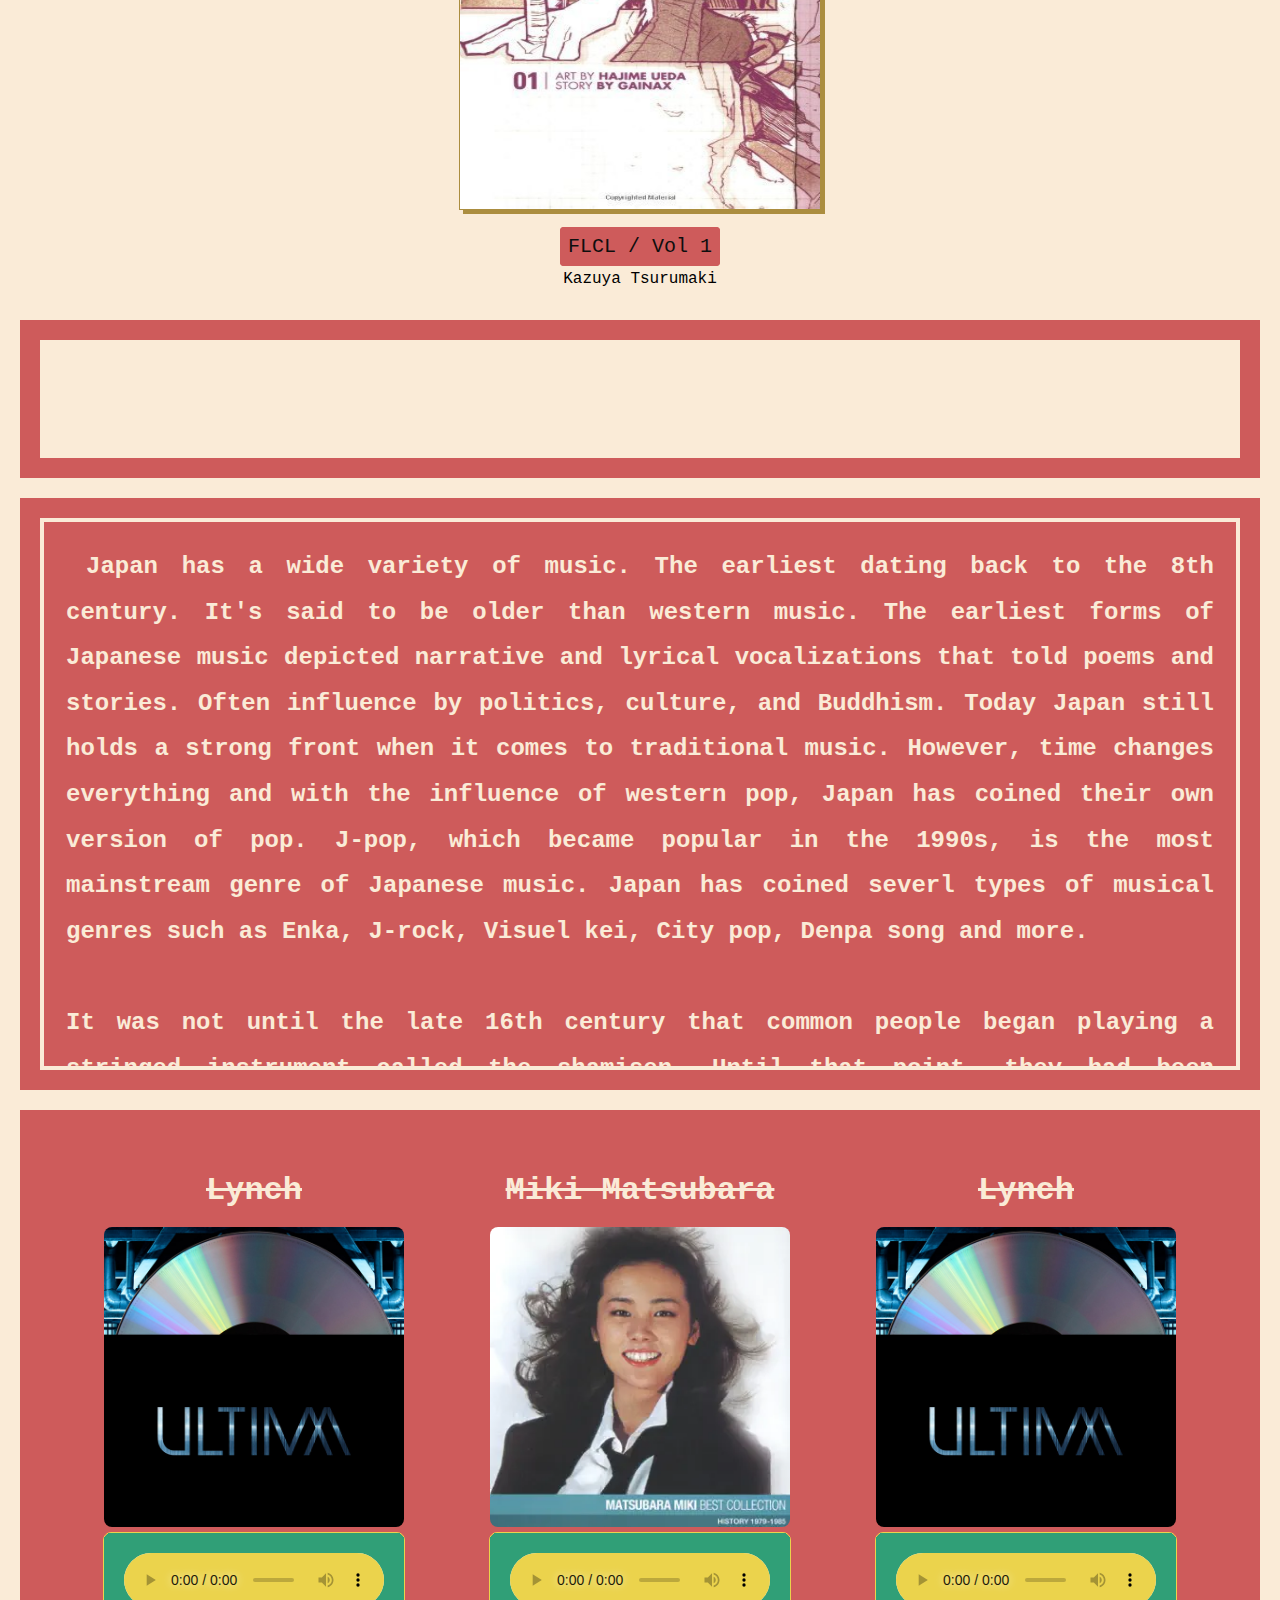
==== commit 34b3020e: "updated the video section for music. started creating audio album references" ====
--- a/index.html
+++ b/index.html
@@ -292,10 +292,429 @@
         <a href="https://restaurants-guide.tokyo/column/traditional-musical-instruments-of-japan/#:~:text=It%20was%20not%20until%20the,the%20Kagura%20and%20Dengaku%20dances.">Tokyo Restaurant Guide</a>
       </article>
     </div>
+    <!-- Audio Section -->
+    <div class="audio-section">
+      <div class="audio-container">
+        <h4>Lynch</h4>
+        <br>
+        <img src="images/lynch-ultima-cover.jpeg" alt="lynch ultima cover">
+        <br>
+      <div class="audio-tracks">
+        <audio controls>
+          <source src="audio/XERO-lynch.mp3" type="audio/mp3">
+            Your browser does not support the audio element.
+        </audio>
+        <br>
+        <a href="#">Lynch / Ultima</a>
+        <br>
+        <audio controls>
+          <source src="audio/XERO-lynch.mp3" type="audio/mp3">
+          Your browser does not support the audio element.
+        </audio>
+        <br>
+        <a href="#">Lynch / Xero</a>
+        <br>
+        <audio controls>
+          <source src="audio/XERO-lynch.mp3" type="audio/mp3">
+          Your browser does not support the audio element.
+        </audio>
+        <br>
+        <a href="#">Lynch / Barrier</a>
+        <br>
+        <audio controls>
+          <source src="audio/XERO-lynch.mp3" type="audio/mp3">
+          Your browser does not support the audio element.
+        </audio>
+        <br>
+        <a href="#">Lynch / Eros</a>
+        <br>
+        <audio controls>
+          <source src="audio/XERO-lynch.mp3" type="audio/mp3">
+          Your browser does not support the audio element.
+        </audio>
+        <br>
+        <a href="#">Lynch / Allergie</a>
+        <br>
+        <audio controls>
+          <source src="audio/XERO-lynch.mp3" type="audio/mp3">
+          Your browser does not support the audio element.
+        </audio>
+        <br>
+        <a href="#">Lynch / Idol</a>
+        <br>
+        <audio controls>
+          <source src="audio/XERO-lynch.mp3" type="audio/mp3">
+          Your browser does not support the audio element.
+        </audio>
+        <br>
+        <a href="#">Lynch / Zinnia</a>
+        <br>
+        <audio controls>
+          <source src="audio/XERO-lynch.mp3" type="audio/mp3">
+          Your browser does not support the audio element.
+        </audio>
+        <br>
+        <a href="#">Lynch / In This Era</a>
+        <br>
+        <audio controls>
+          <source src="audio/XERO-lynch.mp3" type="audio/mp3">
+          Your browser does not support the audio element.
+        </audio>
+        <br>
+        <a href="#">Lynch / Rudeness</a>
+        <br>
+        <audio controls>
+          <source src="audio/XERO-lynch.mp3" type="audio/mp3">
+          Your browser does not support the audio element.
+        </audio>
+        <br>
+        <a href="#">Lynch / Machine</a>
+        <br>
+        <audio controls>
+          <source src="audio/XERO-lynch.mp3" type="audio/mp3">
+          Your browser does not support the audio element.
+        </audio>
+        <br>
+        <a href="#">Lynch / Aster</a>
+        <br>
+        <audio controls>
+          <source src="audio/XERO-lynch.mp3" type="audio/mp3">
+          Your browser does not support the audio element.
+        </audio>
+        <br>
+        <a href="#">Lynch / Eureka</a>
+      </div>
+      </div>
+      <br>
+      <div class="audio-container">
+        <h4>Miki Matsubara</h4>
+        <br>
+        <img src="images/miki-matsubara-cover.webp" alt="miki matsubara cover">
+        <br>
+      <div class="audio-tracks">
+        <audio controls>
+          <source src="audio/XERO-lynch.mp3" type="audio/mp3">
+          Your browser does not support the audio element.
+        </audio>
+        <br>
+        <a href="#">Miki Matsubara / Aitsu no Brown Shoes</a>
+        <br>
+        <audio controls>
+          <source src="audio/XERO-lynch.mp3" type="audio/mp3">
+          Your browser does not support the audio element.
+        </audio>
+        <br>
+        <a href="#">Miki Matsubara / It's so Creamy</a>
+        <br>
+        <audio controls>
+          <source src="audio/XERO-lynch.mp3" type="audio/mp3">
+          Your browser does not support the audio element.
+        </audio>
+        <br>
+        <a href="#">Miki Matsubara / Jazzy Night</a>
+        <br>
+        <audio controls>
+          <source src="audio/XERO-lynch.mp3" type="audio/mp3">
+          Your browser does not support the audio element.
+        </audio>
+        <br>
+        <a href="#">Miki Matsubara / Mayonaka no Door /
+                    <br>
+                    Stay With Me
+        </a>
+        <br>
+        <audio controls>
+          <source src="audio/XERO-lynch.mp3" type="audio/mp3">
+          Your browser does not support the audio element.
+        </audio>
+        <br>
+        <a href="#">Miki Matsubara / See-Saw Love</a>
+        <br>
+        <audio controls>
+          <source src="audio/XERO-lynch.mp3" type="audio/mp3">
+          Your browser does not support the audio element.
+        </audio>
+        <br>
+        <a href="#">Miki Matsubara /  Ai wa Energy</a>
+        <br>
+        <audio controls>
+          <source src="audio/XERO-lynch.mp3" type="audio/mp3">
+          Your browser does not support the audio element.
+        </audio>
+        <br>
+        <a href="#">Miki Matsubara / Sannin de Odoranai</a>
+        <br>
+        <audio controls>
+          <source src="audio/XERO-lynch.mp3" type="audio/mp3">
+          Your browser does not support the audio element.
+        </audio>
+        <br>
+        <a href="#">Miki Matsubara / Howa Howa Shuwa Shuwa / Uchuu Neko no Shitazawari</a>
+        <br>
+        <audio controls>
+          <source src="audio/XERO-lynch.mp3" type="audio/mp3">
+          Your browser does not support the audio element.
+        </audio>
+        <br>
+        <a href="#">Miki Matsubara / Yuuyake no Jikan Desu</a>
+        <br>
+        <audio controls>
+          <source src="audio/XERO-lynch.mp3" type="audio/mp3">
+          Your browser does not support the audio element.
+        </audio>
+        <br>
+        <a href="#">Lynch / Machine</a>
+        <br>
+        <audio controls>
+          <source src="audio/XERO-lynch.mp3" type="audio/mp3">
+          Your browser does not support the audio element.
+        </audio>
+        <br>
+        <a href="#">Lynch / Aster</a>
+        <br>
+        <audio controls>
+          <source src="audio/XERO-lynch.mp3" type="audio/mp3">
+          Your browser does not support the audio element.
+        </audio>
+        <br>
+        <a href="#">Lynch / Eureka</a>
+      </div>
+    </div>
+    <br>
+    <div class="audio-container">
+      <h4>Lynch</h4>
+      <br>
+      <img src="images/lynch-ultima-cover.jpeg" alt="lynch ultima cover">
+      <br>
+    <div class="audio-tracks">
+      <audio controls>
+        <source src="audio/XERO-lynch.mp3" type="audio/mp3">
+        Your browser does not support the audio element.
+      </audio>
+      <br>
+      <a href="#">Lynch / Ultima</a>
+      <br>
+      <audio controls>
+        <source src="audio/XERO-lynch.mp3" type="audio/mp3">
+        Your browser does not support the audio element.
+      </audio>
+      <br>
+      <a href="#">Lynch / Xero</a>
+      <br>
+      <audio controls>
+        <source src="audio/XERO-lynch.mp3" type="audio/mp3">
+        Your browser does not support the audio element.
+      </audio>
+      <br>
+      <a href="#">Lynch / Barrier</a>
+      <br>
+      <audio controls>
+        <source src="audio/XERO-lynch.mp3" type="audio/mp3">
+        Your browser does not support the audio element.
+      </audio>
+      <br>
+      <a href="#">Lynch / Eros</a>
+      <br>
+      <audio controls>
+        <source src="audio/XERO-lynch.mp3" type="audio/mp3">
+        Your browser does not support the audio element.
+      </audio>
+      <br>
+      <a href="#">Lynch / Allergie</a>
+      <br>
+      <audio controls>
+        <source src="audio/XERO-lynch.mp3" type="audio/mp3">
+        Your browser does not support the audio element.
+      </audio>
+      <br>
+      <a href="#">Lynch / Idol</a>
+      <br>
+      <audio controls>
+        <source src="audio/XERO-lynch.mp3" type="audio/mp3">
+        Your browser does not support the audio element.
+      </audio>
+      <br>
+      <a href="#">Lynch / Zinnia</a>
+      <br>
+      <audio controls>
+        <source src="audio/XERO-lynch.mp3" type="audio/mp3">
+        Your browser does not support the audio element.
+      </audio>
+      <br>
+      <a href="#">Lynch / In This Era</a>
+      <br>
+      <audio controls>
+        <source src="audio/XERO-lynch.mp3" type="audio/mp3">
+        Your browser does not support the audio element.
+      </audio>
+      <br>
+      <a href="#">Lynch / Rudeness</a>
+      <br>
+      <audio controls>
+        <source src="audio/XERO-lynch.mp3" type="audio/mp3">
+        Your browser does not support the audio element.
+      </audio>
+      <br>
+      <a href="#">Lynch / Machine</a>
+      <br>
+      <audio controls>
+        <source src="audio/XERO-lynch.mp3" type="audio/mp3">
+        Your browser does not support the audio element.
+      </audio>
+      <br>
+      <a href="#">Lynch / Aster</a>
+      <br>
+      <audio controls>
+        <source src="audio/XERO-lynch.mp3" type="audio/mp3">
+        Your browser does not support the audio element.
+      </audio>
+      <br>
+      <a href="#">Lynch / Eureka</a>
+    </div>
+  </div>
+  <br>      
+  <div class="audio-container">
+    <h4>Lynch</h4>
+    <br>
+    <img src="images/lynch-ultima-cover.jpeg" alt="lynch ultima cover">
+    <br>
+  <div class="audio-tracks">
+    <audio controls>
+      <source src="audio/XERO-lynch.mp3" type="audio/mp3">
+      Your browser does not support the audio element.
+    </audio>
+    <br>
+    <a href="#">Lynch / Ultima</a>
+    <br>
+    <audio controls>
+      <source src="audio/XERO-lynch.mp3" type="audio/mp3">
+      Your browser does not support the audio element.
+    </audio>
+    <br>
+    <a href="#">Lynch / Xero</a>
+    <br>
+    <audio controls>
+      <source src="audio/XERO-lynch.mp3" type="audio/mp3">
+      Your browser does not support the audio element.
+    </audio>
+    <br>
+    <a href="#">Lynch / Barrier</a>
+    <br>
+    <audio controls>
+      <source src="audio/XERO-lynch.mp3" type="audio/mp3">
+      Your browser does not support the audio element.
+    </audio>
+    <br>
+    <a href="#">Lynch / Eros</a>
+    <br>
+    <audio controls>
+      <source src="audio/XERO-lynch.mp3" type="audio/mp3">
+      Your browser does not support the audio element.
+    </audio>
+    <br>
+    <a href="#">Lynch / Allergie</a>
+    <br>
+    <audio controls>
+      <source src="audio/XERO-lynch.mp3" type="audio/mp3">
+      Your browser does not support the audio element.
+    </audio>
+    <br>
+    <a href="#">Lynch / Idol</a>
+    <br>
+    <audio controls>
+      <source src="audio/XERO-lynch.mp3" type="audio/mp3">
+      Your browser does not support the audio element.
+    </audio>
+    <br>
+    <a href="#">Lynch / Zinnia</a>
+    <br>
+    <audio controls>
+      <source src="audio/XERO-lynch.mp3" type="audio/mp3">
+      Your browser does not support the audio element.
+    </audio>
+    <br>
+    <a href="#">Lynch / In This Era</a>
+    <br>
+    <audio controls>
+      <source src="audio/XERO-lynch.mp3" type="audio/mp3">
+      Your browser does not support the audio element.
+    </audio>
+    <br>
+    <a href="#">Lynch / Rudeness</a>
+    <br>
+    <audio controls>
+      <source src="audio/XERO-lynch.mp3" type="audio/mp3">
+      Your browser does not support the audio element.
+    </audio>
+    <br>
+    <a href="#">Lynch / Machine</a>
+    <br>
+    <audio controls>
+      <source src="audio/XERO-lynch.mp3" type="audio/mp3">
+      Your browser does not support the audio element.
+    </audio>
+    <br>
+    <a href="#">Lynch / Aster</a>
+    <br>
+    <audio controls>
+      <source src="audio/XERO-lynch.mp3" type="audio/mp3">
+      Your browser does not support the audio element.
+    </audio>
+    <br>
+    <a href="#">Lynch / Eureka</a>
+  </div>
+  </div>
+  <br>  
+    </div>
+    <!-- Vid Section -->
     <div class="vid-section">
-      <iframe width="854" height="480" src="https://www.youtube.com/embed/UgS7vgquBvo" title="KANA-BOON 『ないものねだり』Music Video" frameborder="0" allow="accelerometer; autoplay; clipboard-write; encrypted-media; gyroscope; picture-in-picture; web-share" referrerpolicy="strict-origin-when-cross-origin" allowfullscreen></iframe>
-      <iframe width="854" height="480" src="https://www.youtube.com/embed/iknn6GFSxWA" title="TETORA - 今さらわかるな - Music Video" frameborder="0" allow="accelerometer; autoplay; clipboard-write; encrypted-media; gyroscope; picture-in-picture; web-share" referrerpolicy="strict-origin-when-cross-origin" allowfullscreen></iframe>
-      <iframe width="854" height="480" src="https://www.youtube.com/embed/xGbxsiBZGPI" title="ONE OK ROCK 「完全感覚Dreamer」" frameborder="0" allow="accelerometer; autoplay; clipboard-write; encrypted-media; gyroscope; picture-in-picture; web-share" referrerpolicy="strict-origin-when-cross-origin" allowfullscreen></iframe>    
+      <div class="vid-container">
+        <iframe width="854" height="480" src="https://www.youtube.com/embed/RcqO0zkyQRo" title="Shamisen Girls Ki&amp;Ki - Tsugaru Jongara Bushi" frameborder="0" allow="accelerometer; autoplay; clipboard-write; encrypted-media; gyroscope; picture-in-picture; web-share" referrerpolicy="strict-origin-when-cross-origin" allowfullscreen></iframe>        <br>
+        <a href="https://youtu.be/RcqO0zkyQRo">Shamisen Girls Ki&Ki / Tsugaru Jongara Bushi</a>
+        <br>
+        <br>
+        <a href="https://www.youtube.com/@ShamisenTokyo">Shamisen in Tokyo</a>
+      </div>
+      <div class="vid-container">
+        <iframe width="854" height="480" src="https://www.youtube.com/embed/UgS7vgquBvo" title="KANA-BOON 『ないものねだり』Music Video" frameborder="0" allow="accelerometer; autoplay; clipboard-write; encrypted-media; gyroscope; picture-in-picture; web-share" referrerpolicy="strict-origin-when-cross-origin" allowfullscreen></iframe>
+        <br>
+        <a href="https://www.youtube.com/watch?v=UgS7vgquBvo">Kana Boon / ないものねだり</a>
+        <br>
+        <br>
+        <a href="https://www.youtube.com/channel/UCGZcFTKIVXJLt1uo1dHfjAQ">Kana-Boon / Official</a>
+      </div>
+      <div class="vid-container">
+        <iframe width="854" height="480" src="https://www.youtube.com/embed/iknn6GFSxWA" title="TETORA - 今さらわかるな - Music Video" frameborder="0" allow="accelerometer; autoplay; clipboard-write; encrypted-media; gyroscope; picture-in-picture; web-share" referrerpolicy="strict-origin-when-cross-origin" allowfullscreen></iframe>
+        <br>
+        <a href="https://www.youtube.com/watch?v=iknn6GFSxWA">Tetora / 今さらわかるな</a>
+        <br>
+        <br>
+        <a href="https://www.youtube.com/@TETORAofficial">Tetora / Official</a>
+      </div>
+      <div class="vid-container">
+        <iframe width="854" height="480" src="https://www.youtube.com/embed/xGbxsiBZGPI" title="ONE OK ROCK 「完全感覚Dreamer」" frameborder="0" allow="accelerometer; autoplay; clipboard-write; encrypted-media; gyroscope; picture-in-picture; web-share" referrerpolicy="strict-origin-when-cross-origin" allowfullscreen></iframe>
+        <br>
+        <a href="https://www.youtube.com/watch?v=xGbxsiBZGPI">One Ok Rock / 完全感覚 Dreamer</a>
+        <br>
+        <br>
+        <a href="https://www.youtube.com/channel/UCzycs8MqvIY4nXWwS-v4J9g">One Ok Rock / Official</a>
+      </div>
+      <div class="vid-container">
+        <iframe width="854" height="480" src="https://www.youtube.com/embed/gEh40VQWnM8" title="MY FIRST STORY -無告 - 【Official Music Video】" frameborder="0" allow="accelerometer; autoplay; clipboard-write; encrypted-media; gyroscope; picture-in-picture; web-share" referrerpolicy="strict-origin-when-cross-origin" allowfullscreen></iframe>
+        <br>
+        <a href="https://www.youtube.com/watch?v=gEh40VQWnM8">My First Story / 無告</a>
+        <br>
+        <br>
+        <a href="https://www.youtube.com/@myfirststoryofficialyoutub6386">My First Story / Official</a>
+      </div>
+      <div class="vid-container">
+        <iframe width="854" height="480" src="https://www.youtube.com/embed/-kbaCA4E2kM" title="Candy Candy - Kyary Pamyu Pamyu [Full HD] Music Video" frameborder="0" allow="accelerometer; autoplay; clipboard-write; encrypted-media; gyroscope; picture-in-picture; web-share" referrerpolicy="strict-origin-when-cross-origin" allowfullscreen></iframe>
+        <br>
+        <a href="https://www.youtube.com/watch?v=-kbaCA4E2kM">Candy Candy / Kyary Pamyu Pamyu</a>
+        <br>
+        <br>
+        <a href="https://www.youtube.com/@kyarypamyupamyuTV">Kyary Pamyu Pamyu / Official</a>
+      </div>
     </div>
   </div>
 </body>
--- a/styles.css
+++ b/styles.css
@@ -373,7 +373,6 @@
   text-decoration: none;
   margin: 20px;
   font-size: 20px;
-  text-align: center;
   border-radius: 4px;
   border: 4px solid #ce5b5b;
   padding: 4px;
@@ -386,6 +385,89 @@
 }
 
 .manga-books-container a:hover {
+  color: #faebd7; 
+}
+
+/* Audio Section */
+
+.audio-section {
+  background-color: #ce5b5b;
+  display: flex;
+  flex-wrap: wrap;
+  text-align: center;
+  margin: 20px;
+  flex-direction: row;
+  justify-content: center;
+  padding: 20px;
+}
+
+.audio-container {
+  padding: 42px;
+  align-items: center;
+}
+
+.audio-container h4 {
+  font-size: 32px;
   color: #faebd7;
-  
-}
+  text-decoration: line-through;
+}
+
+.audio-section img {
+  max-width: 300px;
+  max-height: 300px;
+  border-radius: 8px;
+}
+
+.audio-tracks {
+  overflow-x: scroll;
+  height: 300px;
+  width: 300px;
+  background-color: #309f77;
+  border-radius: 8px;
+  border:1px solid #ebd34c;
+}
+
+.audio-section audio {
+  margin: 10px;
+  padding: 10px;
+  width: 260px;
+}
+
+audio::-webkit-media-controls-play-button,
+     audio::-webkit-media-controls-panel {
+     background-color: #ebd34c;
+     }
+
+.audio-section a {
+  text-decoration: none;
+  color: #0e0e0e;
+  padding: 12px;
+  border-radius: 2px;
+  font-size: 24px;
+}
+
+.audio-section a:hover {
+  color: #ebd34c;
+}
+/* Music Video Section */
+
+.vid-section {
+  display: flex;
+  flex-wrap: wrap;
+  text-align: left;
+}
+
+.vid-container a {
+  text-decoration: none;
+  margin: 28px;
+  padding: 4px;
+  font-size: 20px;
+  border-radius: 4px;
+  color: #0e0e0e;
+  background-color: #faebd7;
+  border: 4px solid #faebd7;
+}
+
+.vid-container a:hover {
+  color: #ce5b5b;
+}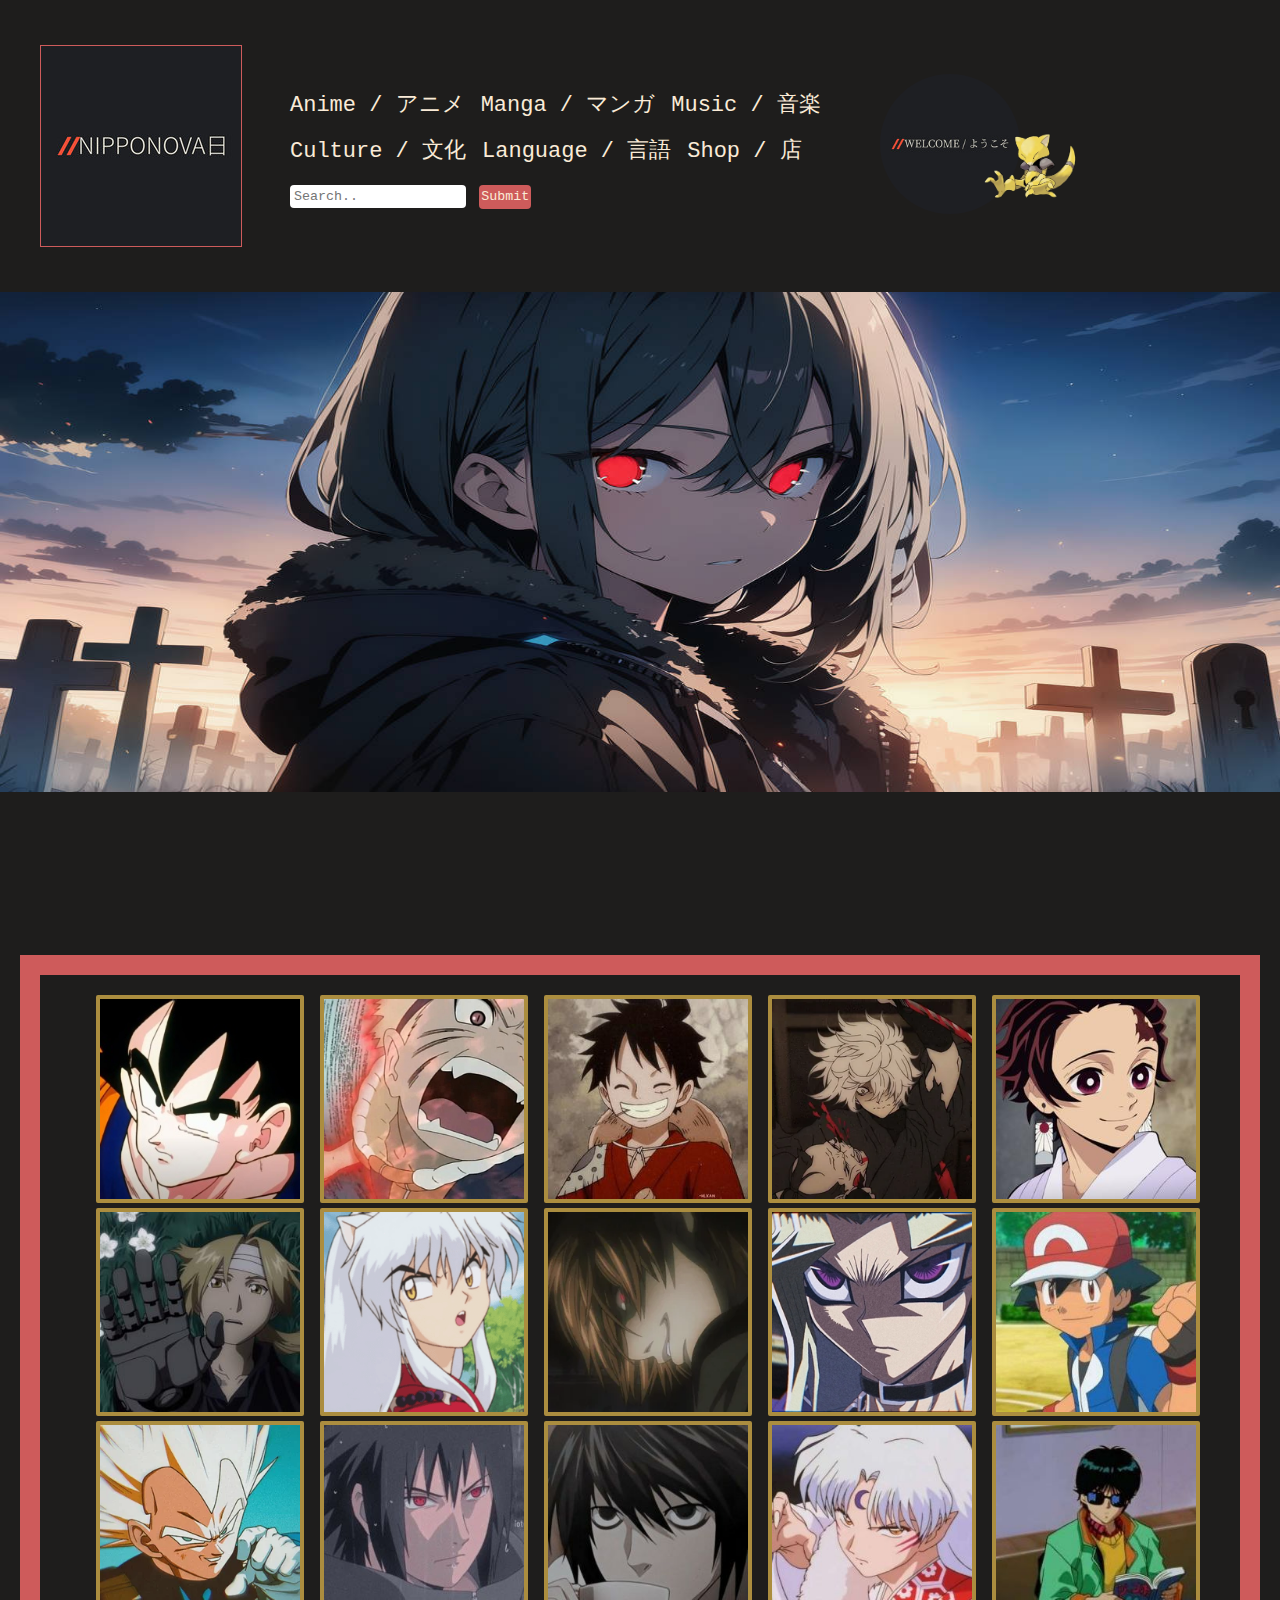
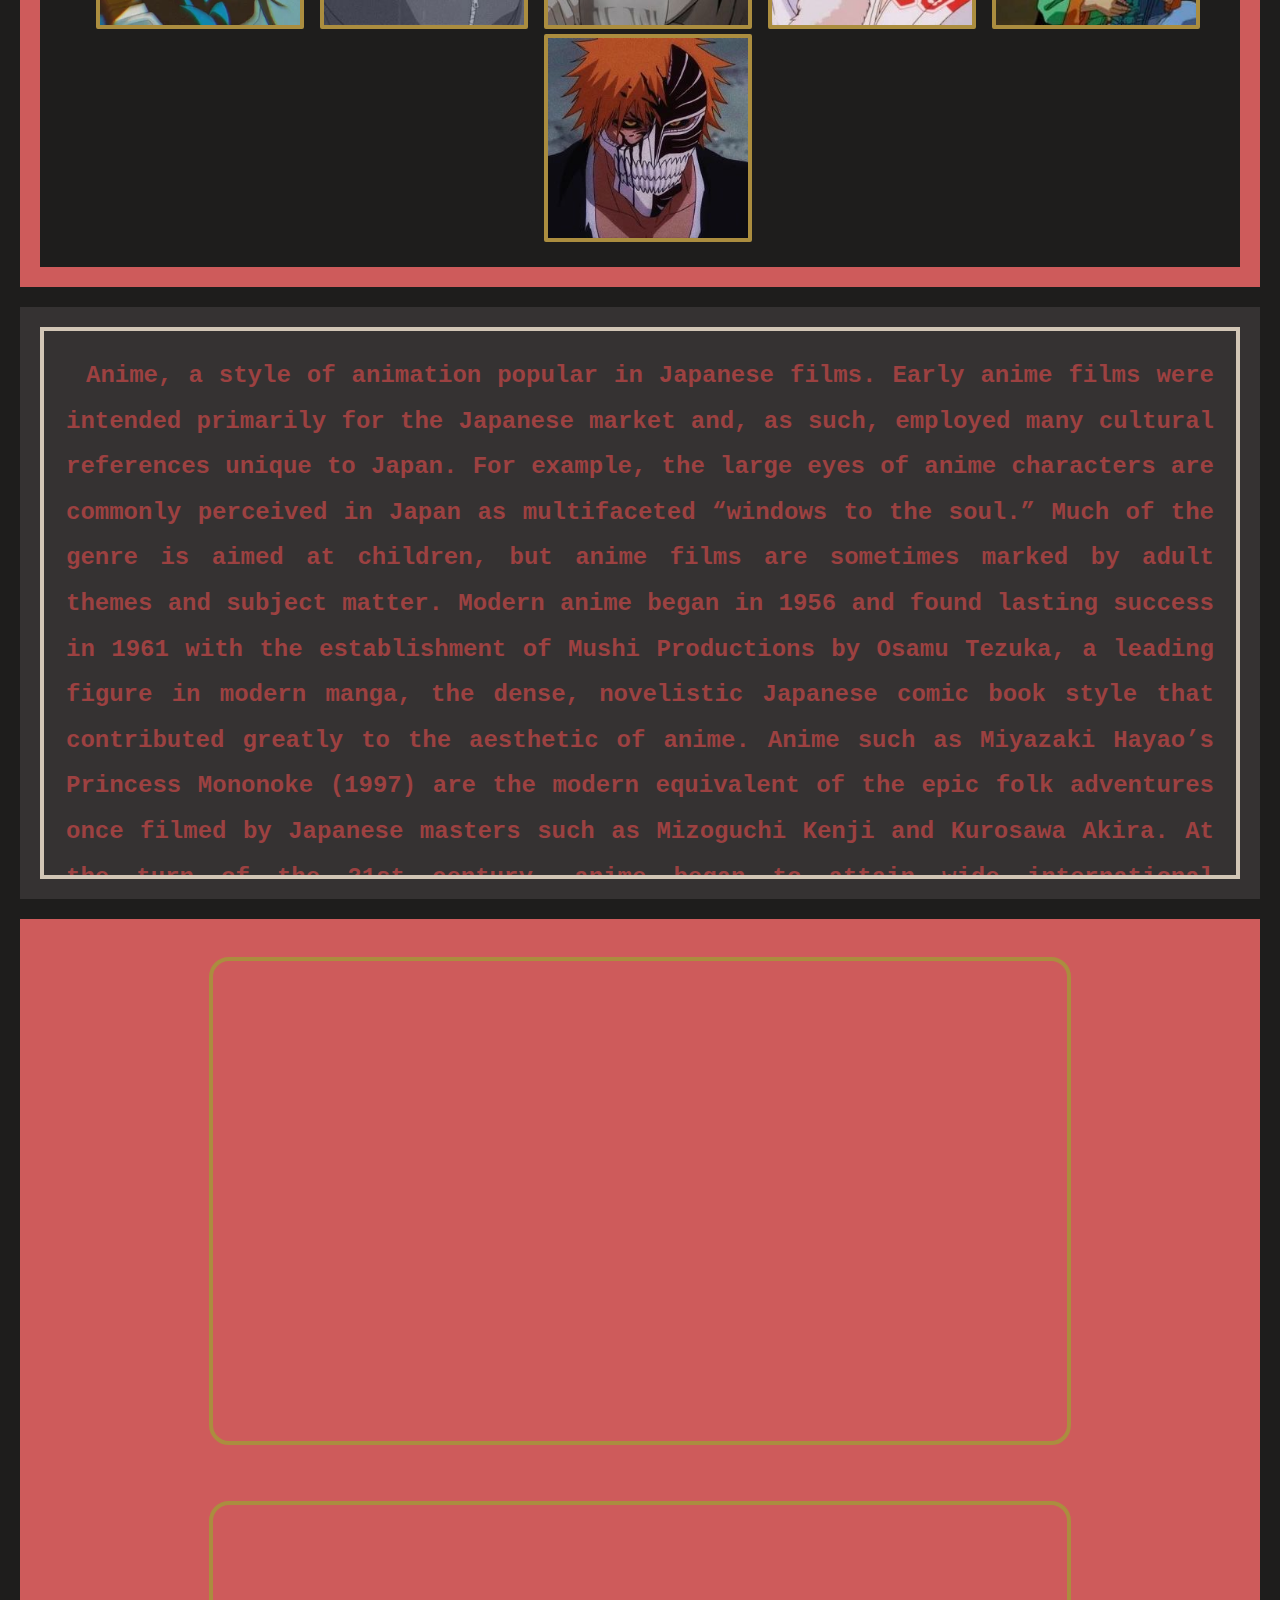
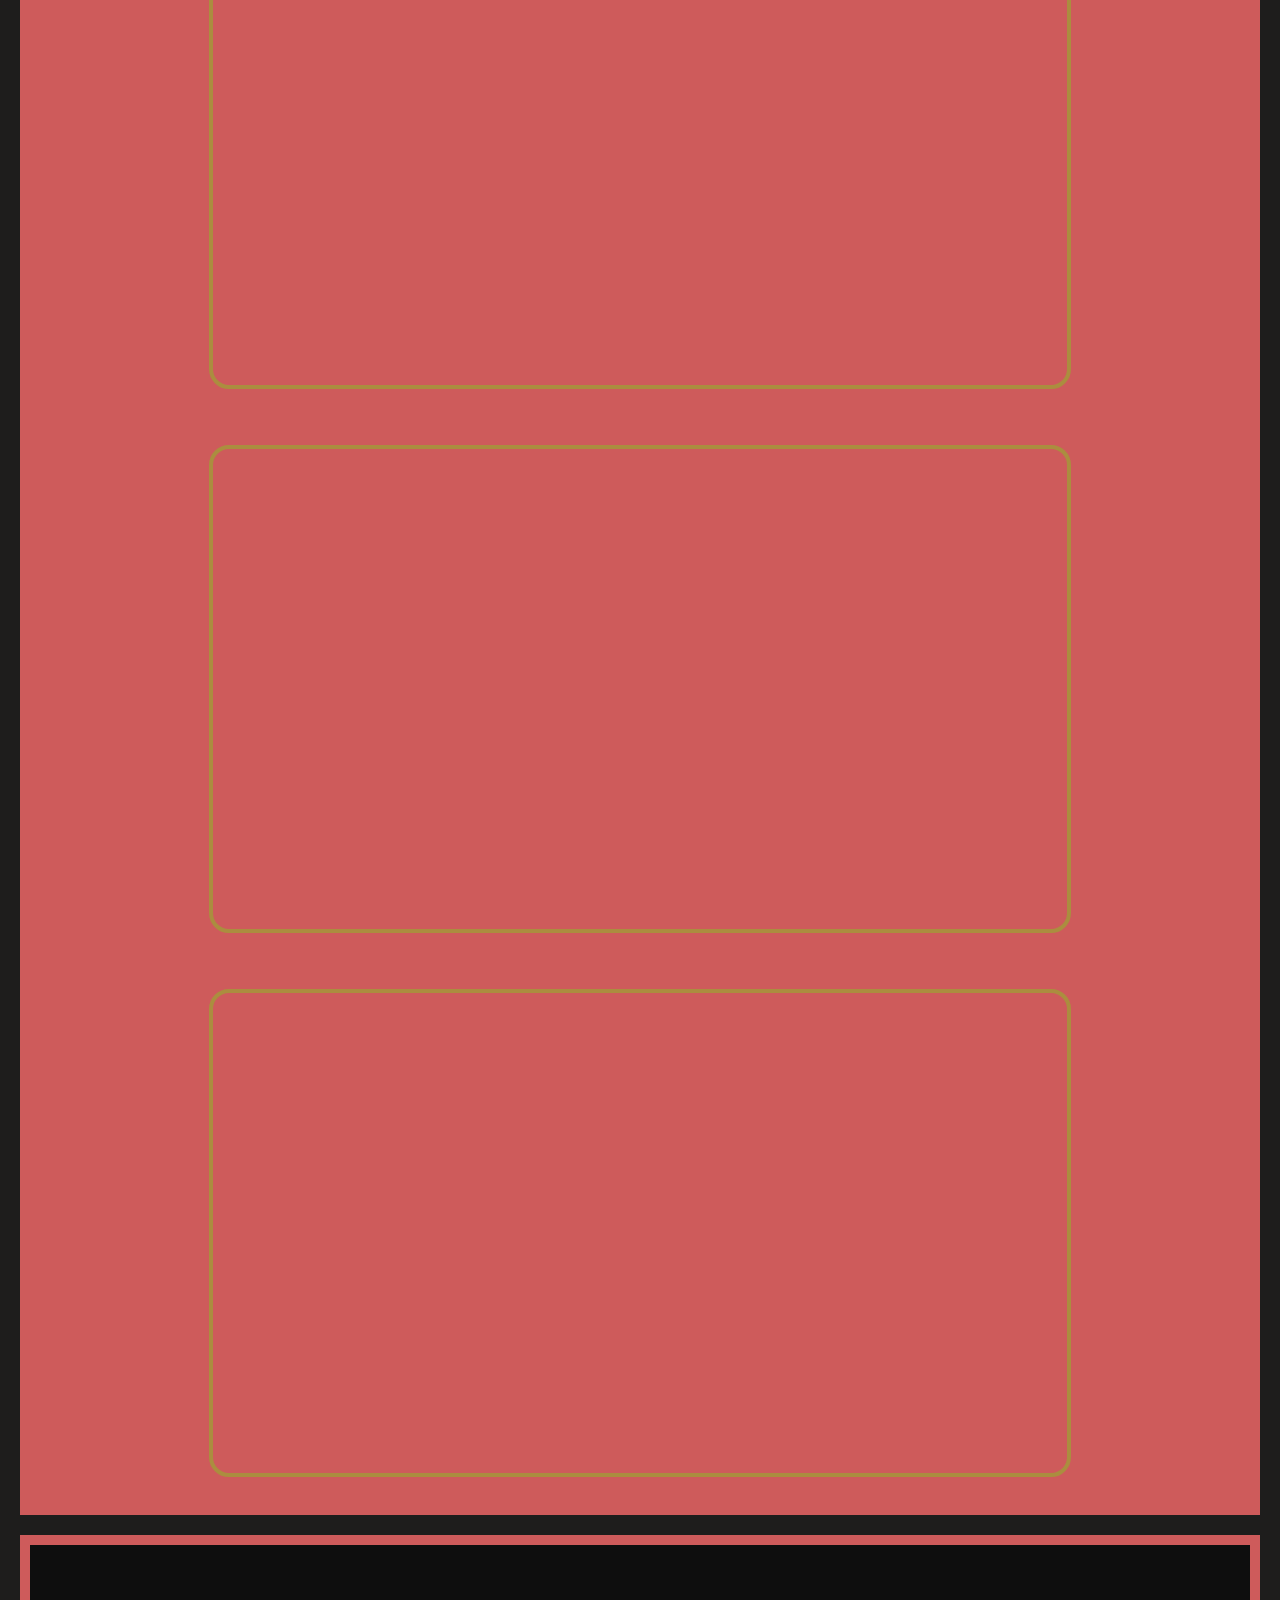
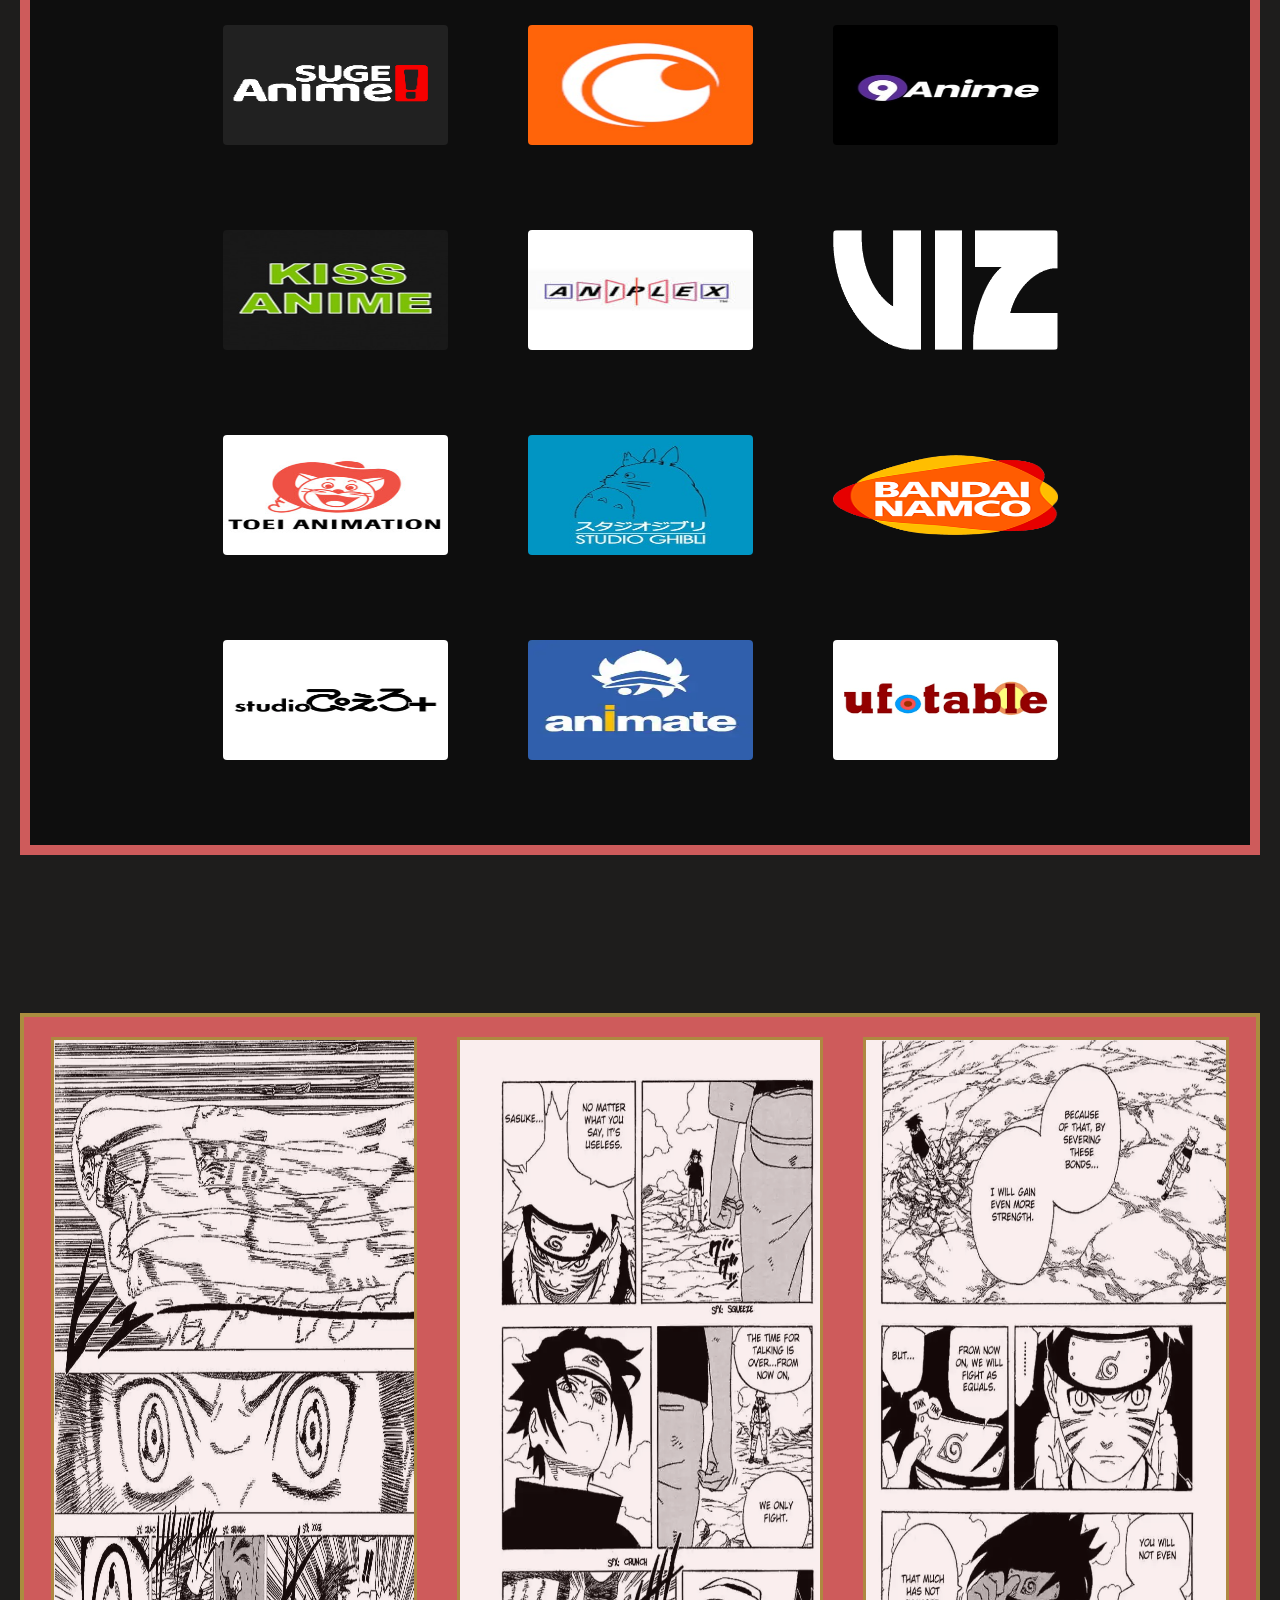
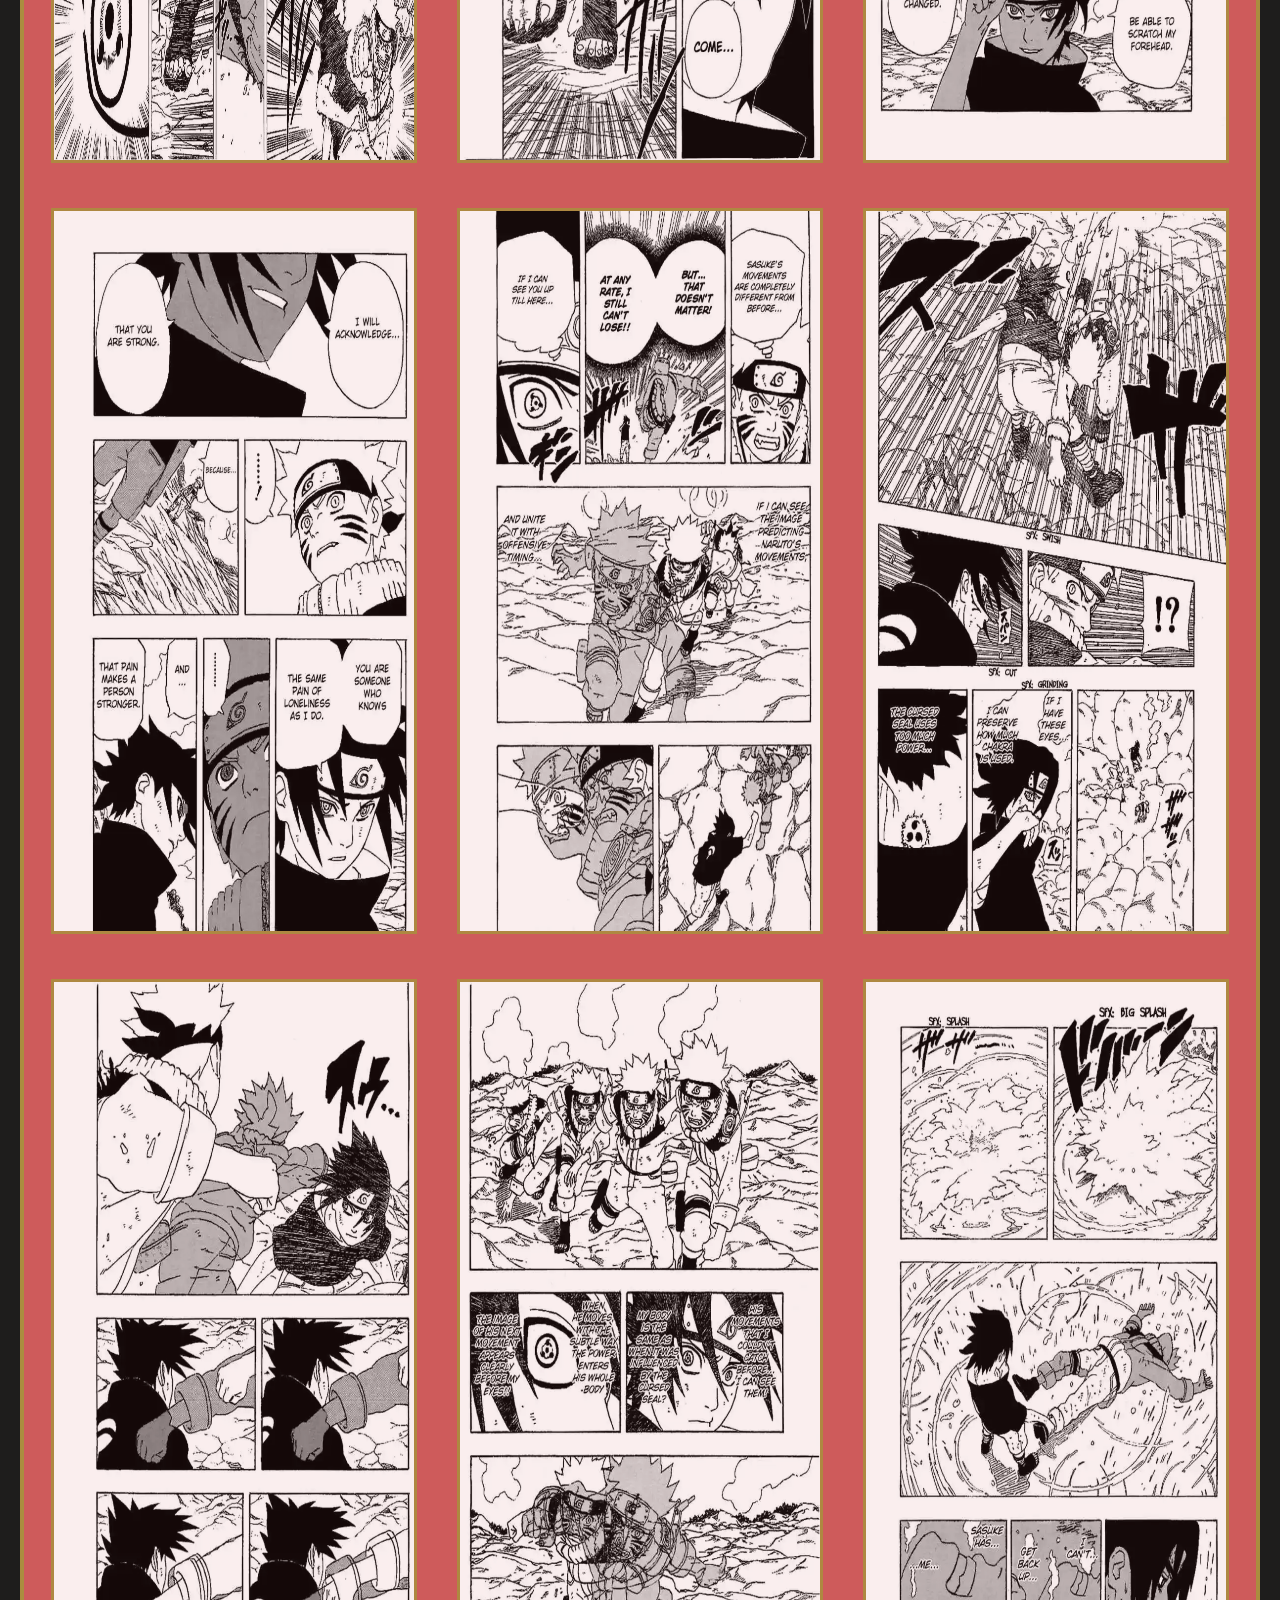
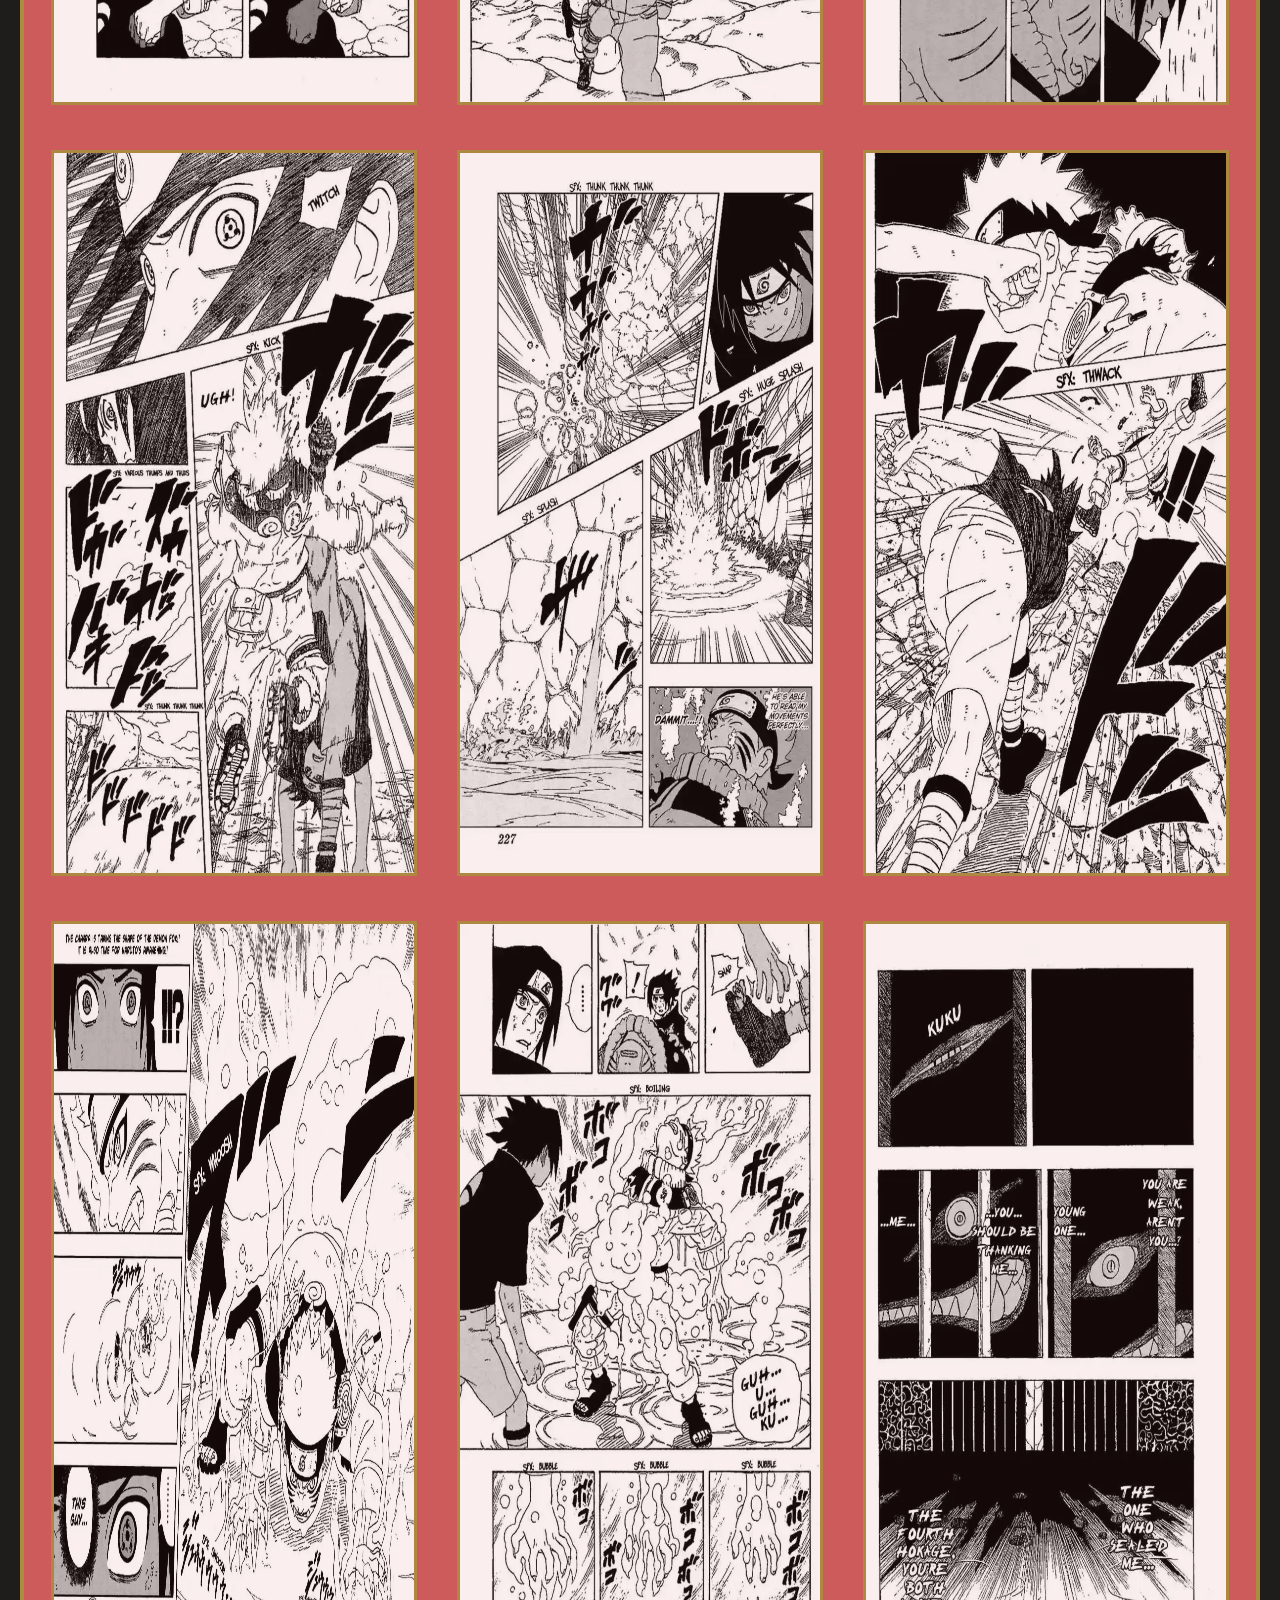
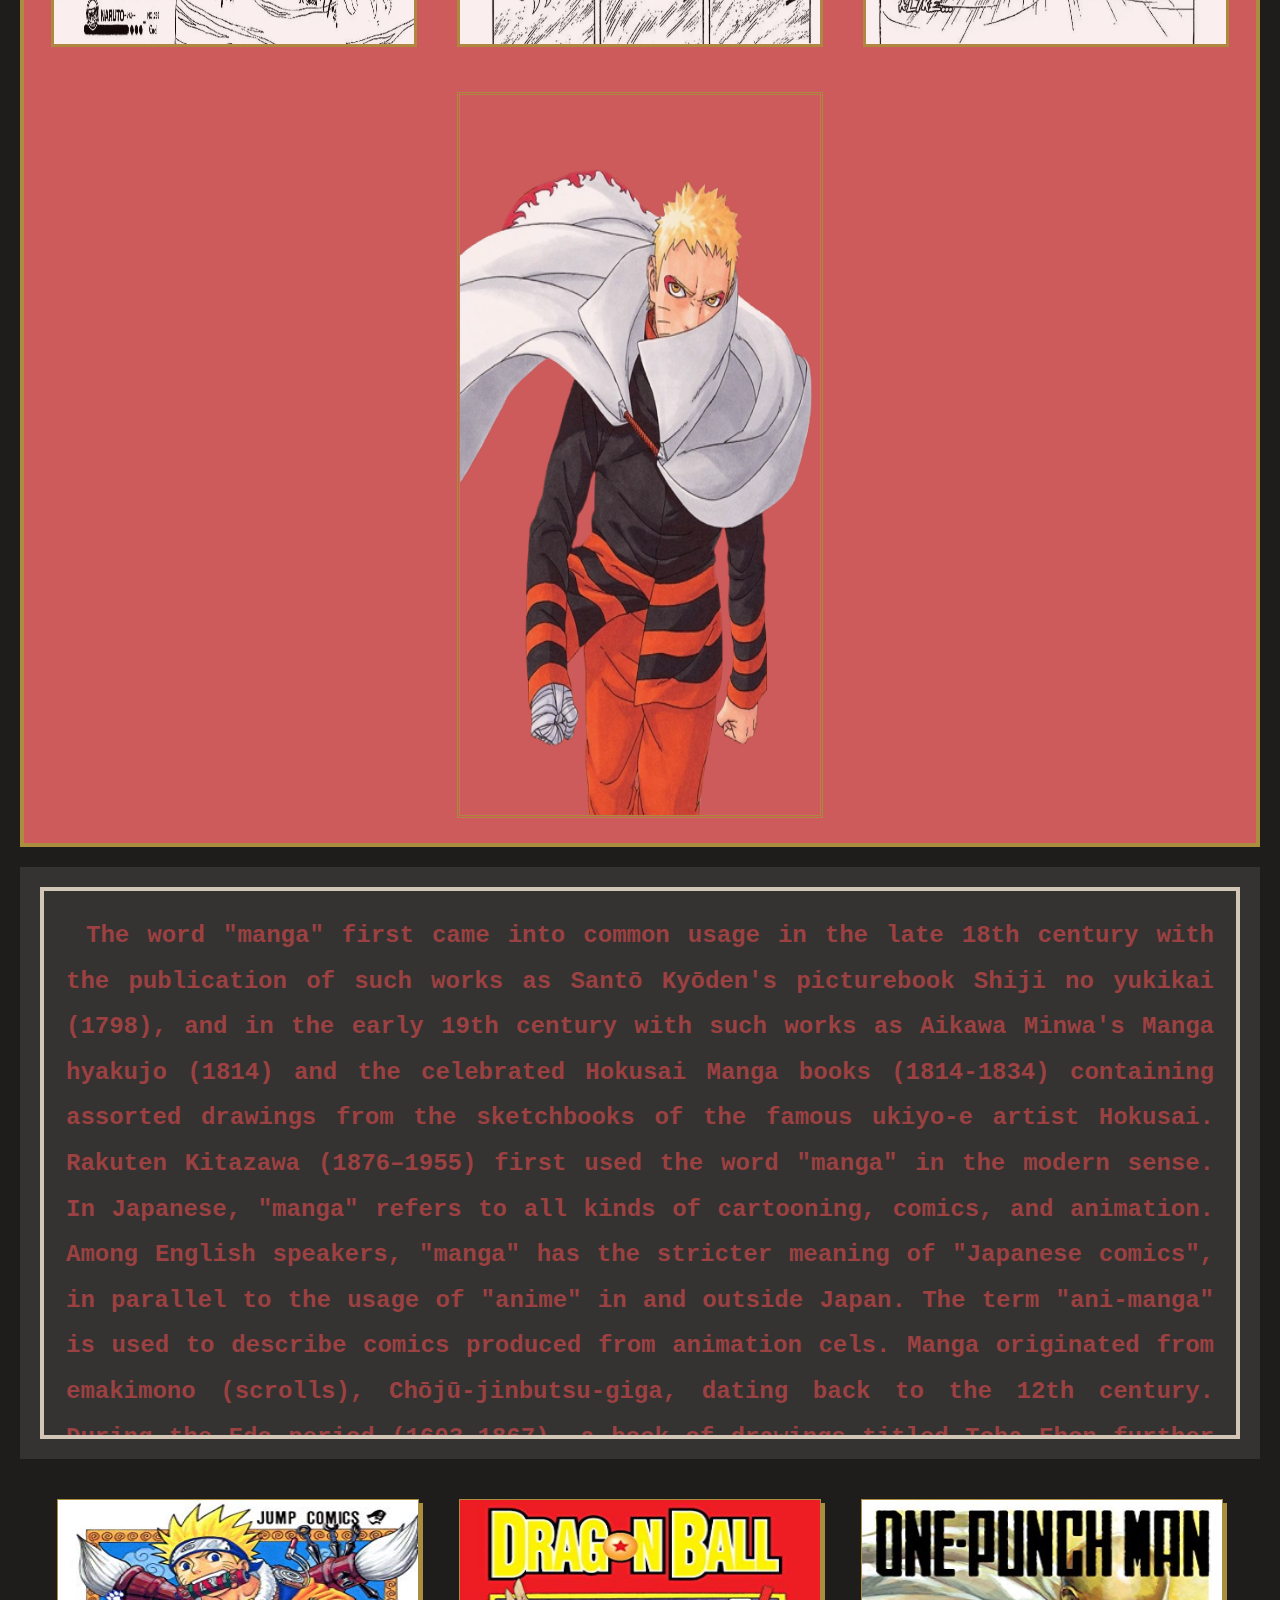
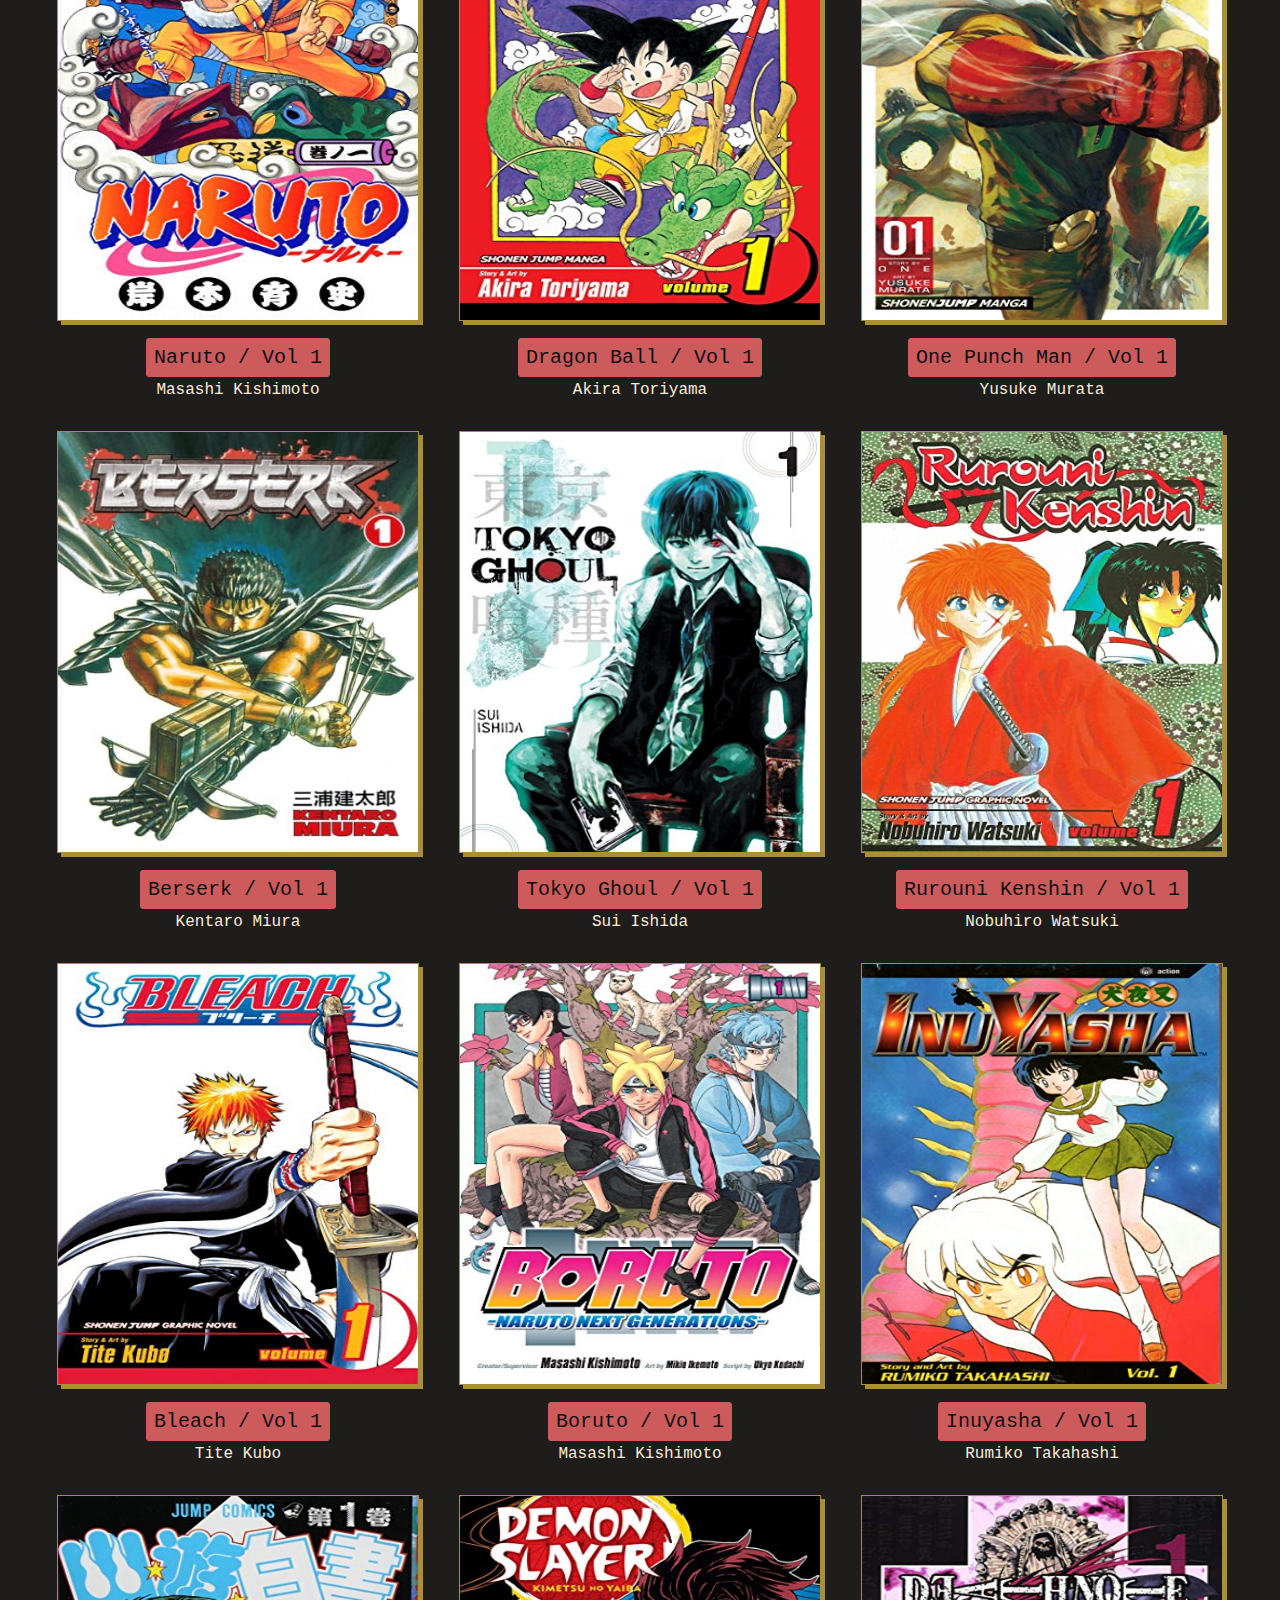
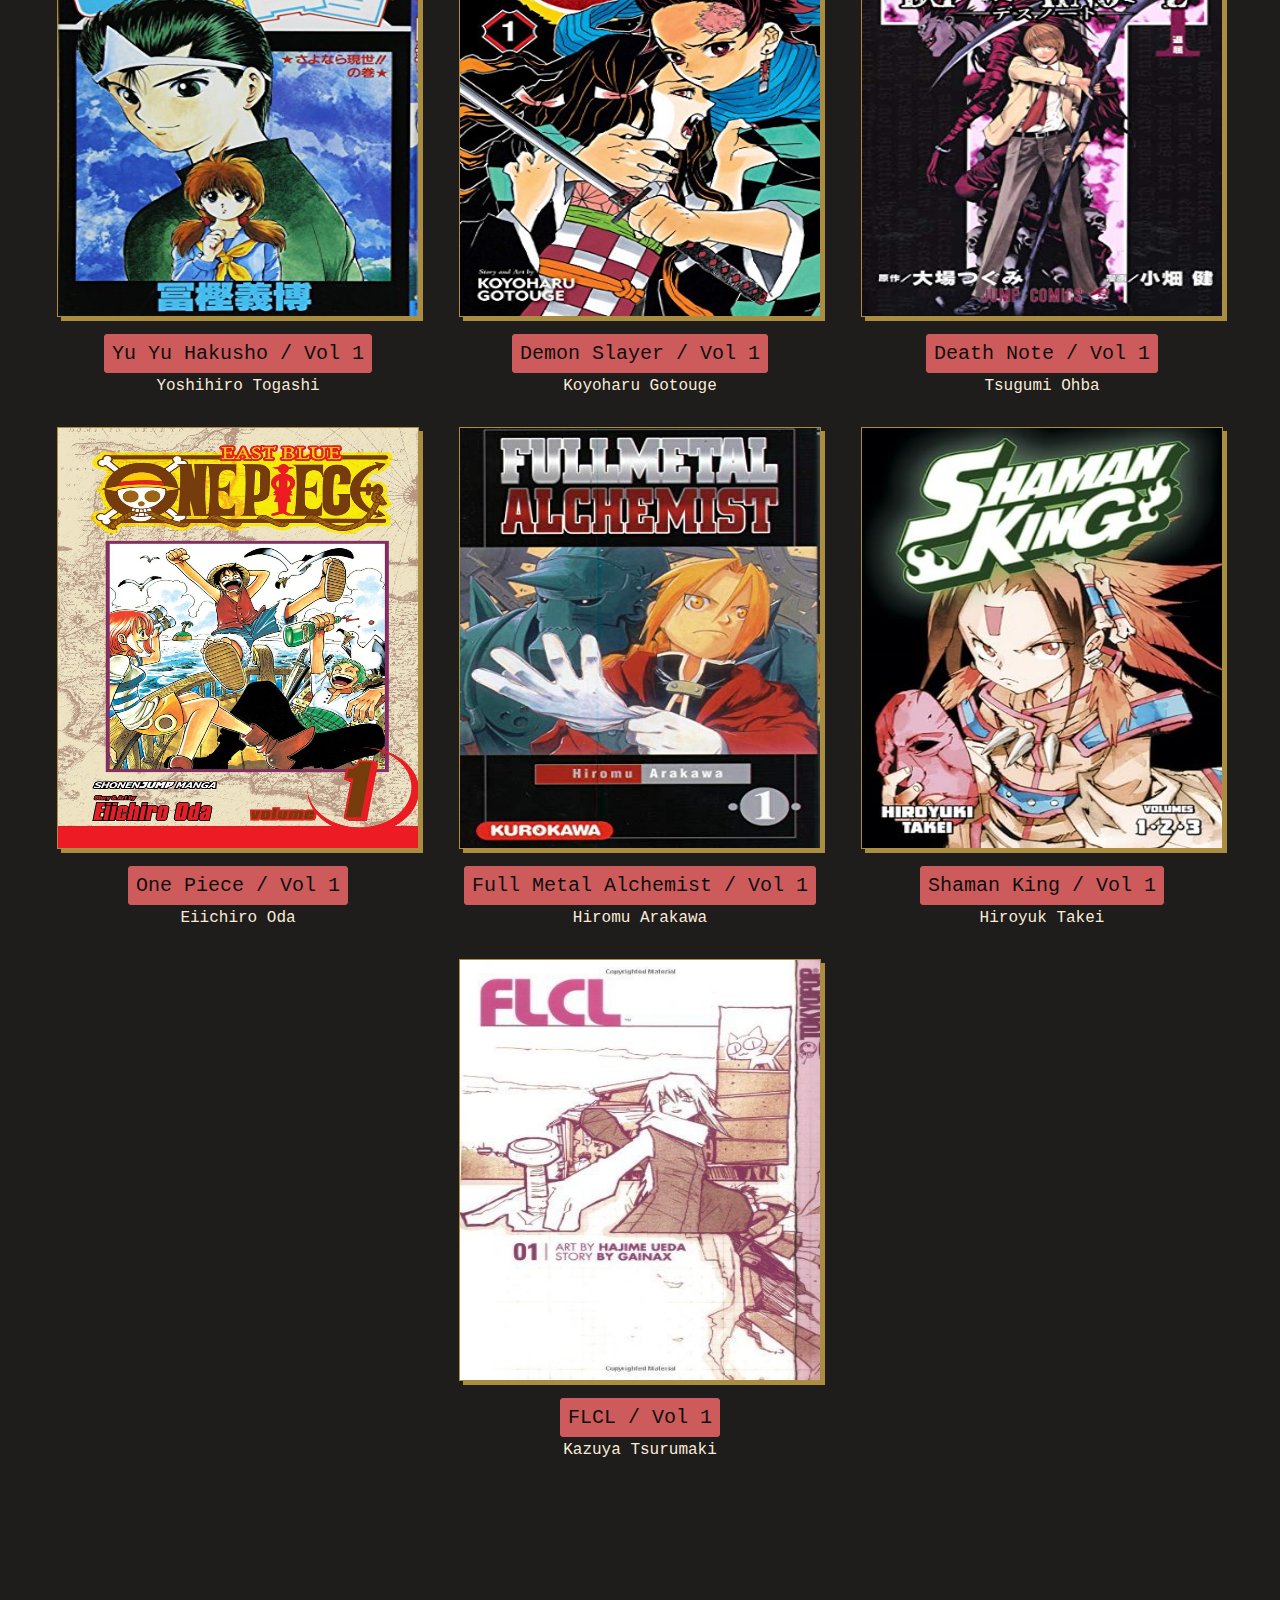
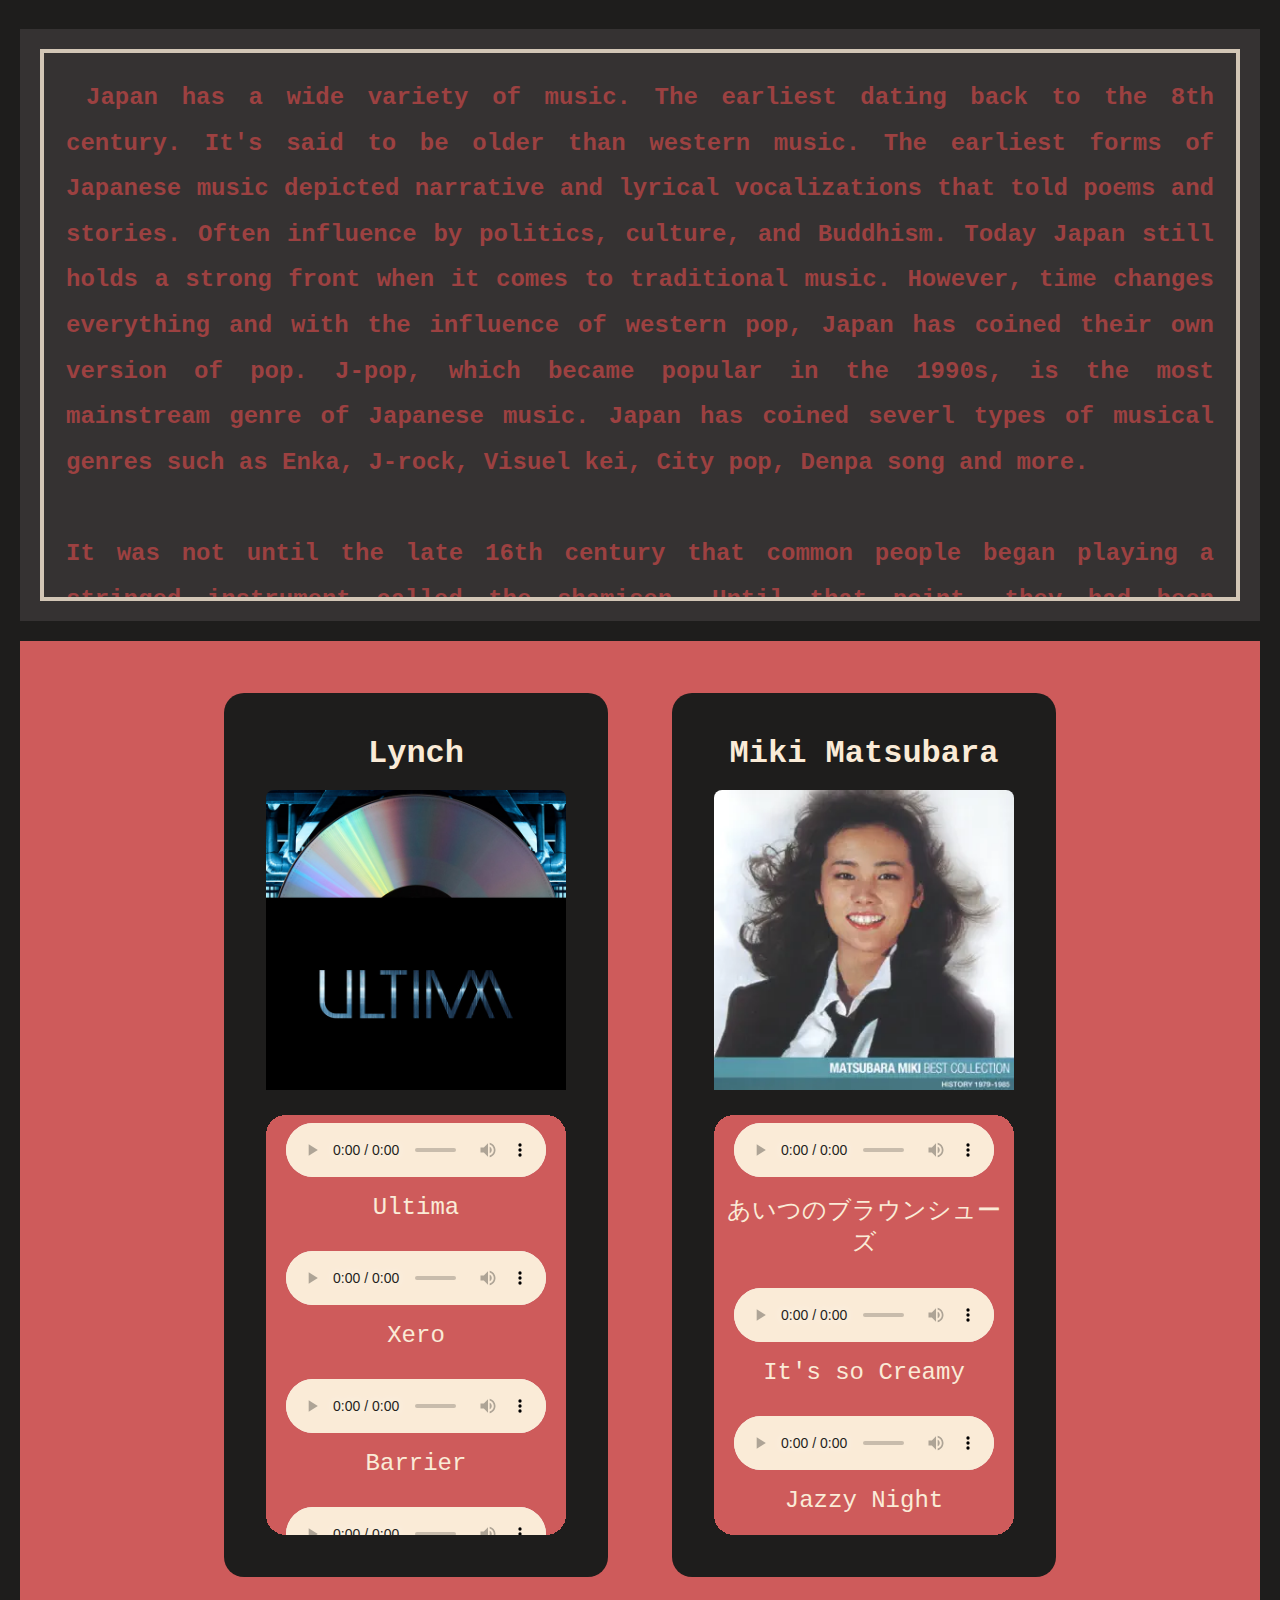
==== commit ba327bc6: "Add files via upload" ====
--- a/index.html
+++ b/index.html
@@ -5,6 +5,7 @@
   <meta name="viewport" content="width=device-width, initial-scale=1.0">
   <link rel="stylesheet" href="https://fonts.googleapis.com/css2?family=Material+Symbols+Outlined:opsz,wght,FILL,GRAD@20..48,100..700,0..1,-50..200" />
   <link rel="stylesheet" type="text/css" href="styles.css" />
+  <script src="https://kit.fontawesome.com/091bf34a33.js" crossorigin="anonymous"></script>
   <title>Nipponova</title>
 </head>
 <div>
@@ -40,9 +41,6 @@
           </span>
         </div> -->
         <div class="welcome-img-section">
-          <div class="raichu-picture">
-            <img src="images/raichu.jpg" alt="Raichu">
-          </div>
           <div class="welcome-img">
             <img src="images/welcome-img.png" alt="Welcome">
           </div>
@@ -120,29 +118,28 @@
     <a class ="anime-content-resources-link" href="https://en.pierrot.jp/"><img src="images/pierrot-logo.jpg" alt="pierrot"></a>
     <a class ="anime-content-resources-link" href="https://www.animate.shop/"><img src="images/animate-logo.webp" alt="animate"></a>
     <a class ="anime-content-resources-link" href="https://www.ufotable.com/en/"><img src="images/ufotable-logo.jpg" alt="ufotable"></a>
-    <div class="sasuke-manga"><img src="images/sasuke-manga-background-img.jpg" alt="sasuke"></a></div>
   </div>
   <!-- Manga Section -->
   <div class="section-header">
     <h1>Manga / マンガ</h1>
   </div>
-  <!-- Manga Panel -->
+  <!-- Manga Panel --> 
   <div class="manga-panel">
+    <div class="manga-panel-item panel4"><img src="images/manga-panel-item4.jpg" alt=""></div>
+    <div class="manga-panel-item panel3"><img src="images/manga-panel-item3.jpg" alt=""></div>
+    <div class="manga-panel-item panel2"><img src="images/manga-panel-item2.jpg" alt=""></div>
     <div class="manga-panel-item panel1"><img src="images/manga-panel-item.webp" alt=""></div>
-    <div class="manga-panel-item panel2"><img src="images/manga-panel-item2.jpg" alt=""></div>
-    <div class="manga-panel-item panel3"><img src="images/manga-panel-item3.jpg" alt=""></div>
-    <div class="manga-panel-item panel4"><img src="images/manga-panel-item4.jpg" alt=""></div>
+    <div class="manga-panel-item panel8"><img src="images/manga-panel-item8.jpg" alt=""></div>
+    <div class="manga-panel-item panel7"><img src="images/manga-panel-item7.jpg" alt=""></div>
+    <div class="manga-panel-item panel6"><img src="images/manga-panel-item6.jpg" alt=""></div>
     <div class="manga-panel-item panel5"><img src="images/manga-panel-item5.jpg" alt=""></div>
-    <div class="manga-panel-item panel6"><img src="images/manga-panel-item6.jpg" alt=""></div>
-    <div class="manga-panel-item panel7"><img src="images/manga-panel-item7.jpg" alt=""></div>
-    <div class="manga-panel-item panel8"><img src="images/manga-panel-item8.jpg" alt=""></div>
+    <div class="manga-panel-item panel12"><img src="images/manga-panel-item12.jpg" alt=""></div>
+    <div class="manga-panel-item panel11"><img src="images/manga-panel-item11.jpg" alt=""></div>
+    <div class="manga-panel-item panel10"><img src="images/manga-panel-item10.jpg" alt=""></div>  
     <div class="manga-panel-item panel9"><img src="images/manga-panel-item9.jpg" alt=""></div>
-    <div class="manga-panel-item panel10"><img src="images/manga-panel-item10.jpg" alt=""></div>
-    <div class="manga-panel-item panel11"><img src="images/manga-panel-item11.jpg" alt=""></div>
-    <div class="manga-panel-item panel12"><img src="images/manga-panel-item12.jpg" alt=""></div>
+    <div class="manga-panel-item panel15"><img src="images/manga-panel-item15.jpg" alt=""></div>
+    <div class="manga-panel-item panel14"><img src="images/manga-panel-item14.jpg" alt=""></div>
     <div class="manga-panel-item panel13"><img src="images/manga-panel-item13.jpg" alt=""></div>
-    <div class="manga-panel-item panel14"><img src="images/manga-panel-item14.jpg" alt=""></div>
-    <div class="manga-panel-item panel15"><img src="images/manga-panel-item15.jpg" alt=""></div>
     <div class="manga-panel-link manga-panel-link-naruto"><a href="https://naruto-official.com/en"><img src="images/naruto-manga-background-img.jpg" alt="naruto hokage"></a></div>
   </div>
   <div class="history-section">
@@ -271,7 +268,7 @@
       <h1>Music / 音楽</h1>
     </div>
     <div class="history-section">
-      <article class="manga-article">
+      <article class="music-article">
         Japan has a wide variety of music. The earliest dating back to the 8th century.
         It's said to be older than western music. The earliest forms of Japanese music depicted 
         narrative and lyrical vocalizations that told poems and stories. Often influence by politics, 
@@ -300,422 +297,425 @@
         <img src="images/lynch-ultima-cover.jpeg" alt="lynch ultima cover">
         <br>
       <div class="audio-tracks">
-        <audio controls>
-          <source src="audio/XERO-lynch.mp3" type="audio/mp3">
-            Your browser does not support the audio element.
-        </audio>
-        <br>
-        <a href="#">Lynch / Ultima</a>
-        <br>
-        <audio controls>
-          <source src="audio/XERO-lynch.mp3" type="audio/mp3">
-          Your browser does not support the audio element.
-        </audio>
-        <br>
-        <a href="#">Lynch / Xero</a>
-        <br>
-        <audio controls>
-          <source src="audio/XERO-lynch.mp3" type="audio/mp3">
-          Your browser does not support the audio element.
-        </audio>
-        <br>
-        <a href="#">Lynch / Barrier</a>
-        <br>
-        <audio controls>
-          <source src="audio/XERO-lynch.mp3" type="audio/mp3">
-          Your browser does not support the audio element.
-        </audio>
-        <br>
-        <a href="#">Lynch / Eros</a>
-        <br>
-        <audio controls>
-          <source src="audio/XERO-lynch.mp3" type="audio/mp3">
-          Your browser does not support the audio element.
-        </audio>
-        <br>
-        <a href="#">Lynch / Allergie</a>
-        <br>
-        <audio controls>
-          <source src="audio/XERO-lynch.mp3" type="audio/mp3">
-          Your browser does not support the audio element.
-        </audio>
-        <br>
-        <a href="#">Lynch / Idol</a>
-        <br>
-        <audio controls>
-          <source src="audio/XERO-lynch.mp3" type="audio/mp3">
-          Your browser does not support the audio element.
-        </audio>
-        <br>
-        <a href="#">Lynch / Zinnia</a>
-        <br>
-        <audio controls>
-          <source src="audio/XERO-lynch.mp3" type="audio/mp3">
-          Your browser does not support the audio element.
-        </audio>
-        <br>
-        <a href="#">Lynch / In This Era</a>
-        <br>
-        <audio controls>
-          <source src="audio/XERO-lynch.mp3" type="audio/mp3">
-          Your browser does not support the audio element.
-        </audio>
-        <br>
-        <a href="#">Lynch / Rudeness</a>
-        <br>
-        <audio controls>
-          <source src="audio/XERO-lynch.mp3" type="audio/mp3">
-          Your browser does not support the audio element.
-        </audio>
-        <br>
-        <a href="#">Lynch / Machine</a>
-        <br>
-        <audio controls>
-          <source src="audio/XERO-lynch.mp3" type="audio/mp3">
-          Your browser does not support the audio element.
-        </audio>
-        <br>
-        <a href="#">Lynch / Aster</a>
-        <br>
-        <audio controls>
-          <source src="audio/XERO-lynch.mp3" type="audio/mp3">
-          Your browser does not support the audio element.
-        </audio>
-        <br>
-        <a href="#">Lynch / Eureka</a>
-      </div>
+          <audio controls>
+            <source src="audio/XERO-lynch.mp3" type="audio/mp3">
+              Your browser does not support the audio element.
+          </audio>
+          <br>
+          <p>Ultima</p>
+          <br>
+          <audio controls>
+            <source src="audio/XERO-lynch.mp3" type="audio/mp3">
+            Your browser does not support the audio element.
+          </audio>
+          <br>
+          <p>Xero</p>
+          <br>
+          <audio controls>
+            <source src="audio/XERO-lynch.mp3" type="audio/mp3">
+            Your browser does not support the audio element.
+          </audio>
+          <br>
+          <p>Barrier</p>
+          <br>
+          <audio controls>
+            <source src="audio/XERO-lynch.mp3" type="audio/mp3">
+            Your browser does not support the audio element.
+          </audio>
+          <br>
+          <p>Eros</p>
+          <br>
+          <audio controls>
+            <source src="audio/XERO-lynch.mp3" type="audio/mp3">
+            Your browser does not support the audio element.
+          </audio>
+          <br>
+          <p>Allergie</p>
+          <br>
+          <audio controls>
+            <source src="audio/XERO-lynch.mp3" type="audio/mp3">
+            Your browser does not support the audio element.
+          </audio>
+          <br>
+          <p>Idol</p>
+          <br>
+          <audio controls>
+            <source src="audio/XERO-lynch.mp3" type="audio/mp3">
+            Your browser does not support the audio element.
+          </audio>
+          <br>
+          <p>Zinnia</p>
+          <br>
+          <audio controls>
+            <source src="audio/XERO-lynch.mp3" type="audio/mp3">
+            Your browser does not support the audio element.
+          </audio>
+          <br>
+          <p>In This Era</p>
+          <br>
+          <audio controls>
+            <source src="audio/XERO-lynch.mp3" type="audio/mp3">
+            Your browser does not support the audio element.
+          </audio>
+          <br>
+          <p>Rudeness</p>
+          <br>
+          <audio controls>
+            <source src="audio/XERO-lynch.mp3" type="audio/mp3">
+            Your browser does not support the audio element.
+          </audio>
+          <br>
+          <p>Machine</p>
+          <br>
+          <audio controls>
+            <source src="audio/XERO-lynch.mp3" type="audio/mp3">
+            Your browser does not support the audio element.
+          </audio>
+          <br>
+          <p>Aster</p>
+          <br>
+          <audio controls>
+            <source src="audio/XERO-lynch.mp3" type="audio/mp3">
+            Your browser does not support the audio element.
+          </audio>
+          <br>
+          <p>Eureka</p>
+        </div>
+        </div>
+        <br>
+        <div class="audio-container">
+          <h4>Miki Matsubara</h4>
+          <br>
+          <img src="images/miki-matsubara-cover.webp" alt="miki matsubara cover">
+          <br>
+        <div class="audio-tracks">
+          <audio controls>
+            <source src="audio/miki-matsubara-best-collection/1. あいつのブラウンシューズ.mp3" type="audio/mp3">
+            Your browser does not support the audio element.
+          </audio>
+          <br>
+          <p>あいつのブラウンシューズ</p>
+          <br>
+          <audio controls>
+            <source src="audio/miki-matsubara-best-collection/02. It's So Creamy.mp3" type="audio/mp3">
+            Your browser does not support the audio element.
+          </audio>
+          <br>
+          <p>It's so Creamy</p>
+          <br>
+          <audio controls>
+            <source src="audio/miki-matsubara-best-collection/03. Jazzy Night.mp3" type="audio/mp3">
+            Your browser does not support the audio element.
+          </audio>
+          <br>
+          <p>Jazzy Night</p>
+          <br>
+          <audio controls>
+            <source src="audio/miki-matsubara-best-collection/04. Mayonaka no Door ／ Stay With Me.mp3" type="audio/mp3">
+            Your browser does not support the audio element.
+          </audio>
+          <br>
+          <p>Mayonaka no Door / Stay With Me</p>
+          <br>
+          <audio controls>
+            <source src="audio/miki-matsubara-best-collection/05. SEE-SAW LOVE.mp3" type="audio/mp3">
+            Your browser does not support the audio element.
+          </audio>
+          <br>
+          <p>See-Saw Love</p>
+          <br>
+          <audio controls>
+            <source src="audio/miki-matsubara-best-collection/06. 愛はエネルギー.mp3" type="audio/mp3">
+            Your browser does not support the audio element.
+          </audio>
+          <br>
+          <p>愛はエネルギ</p>
+          <br>
+          <audio controls>
+            <source src="audio/miki-matsubara-best-collection/07. 三人で踊らない.mp3" type="audio/mp3">
+            Your browser does not support the audio element.
+          </audio>
+          <br>
+          <p>三人で踊らない</p>
+          <br>
+          <audio controls>
+            <source src="audio/miki-matsubara-best-collection/08. Howa Howa Shuwa Shuwa -宇宙ネコの舌ざわり-.mp3" type="audio/mp3">
+            Your browser does not support the audio element.
+          </audio>
+          <br>
+          <p>宇宙ネコの舌ざわり</p>
+          <br>
+          <audio controls>
+            <source src="audio/miki-matsubara-best-collection/09. 夕焼けの時間です.mp3" type="audio/mp3">
+            Your browser does not support the audio element.
+          </audio>
+          <br>
+          <p>焼けの時間です</p>
+          <br>
+          <audio controls>
+            <source src="audio/miki-matsubara-best-collection/10. WASH (ウオッシュ).mp3" type="audio/mp3">
+            Your browser does not support the audio element.
+          </audio>
+          <br>
+          <p>ウオッシュ</p>
+          <br>
+          <audio controls>
+            <source src="audio/miki-matsubara-best-collection/11. -CUPID.mp3" type="audio/mp3">
+            Your browser does not support the audio element.
+          </audio>
+          <br>
+          <p>Cupid</p>
+          <br>
+          <audio controls>
+            <source src="audio/miki-matsubara-best-collection/12. Bay City Romance.mp3" type="audio/mp3">
+            Your browser does not support the audio element.
+          </audio>
+          <br>
+          <p>Bay City Romance</p>
+          <br>
+          <audio controls>
+            <source src="audio/miki-matsubara-best-collection/13. 恋にお招ばれ.mp3" type="audio/mp3">
+            Your browser does not support the audio element.
+          </audio>
+          <br>
+          <p>恋にお招ばれ</p>
+          <br>
+          <audio controls>
+            <source src="audio/miki-matsubara-best-collection/14. Caribbean Night.mp3" type="audio/mp3">
+            Your browser does not support the audio element.
+          </audio>
+          <br>
+          <p>Caribbean Night</p>
+          <br>
+          <audio controls>
+            <source src="audio/miki-matsubara-best-collection/15. Love for sale.mp3" type="audio/mp3">
+            Your browser does not support the audio element.
+          </audio>
+          <br>
+          <p>Love for Sale</p>
+          <br>
+          <audio controls>
+            <source src="audio/miki-matsubara-best-collection/16. ニートな午後3時.mp3" type="audio/mp3">
+            Your browser does not support the audio element.
+          </audio>
+          <br>
+          <p>ニートな午後3時</p>
+          <br>
+          <audio controls>
+            <source src="audio/miki-matsubara-best-collection/17. ハロー・トゥデイ (Hello Today).mp3" type="audio/mp3">
+            Your browser does not support the audio element.
+          </audio>
+          <br>
+          <p>ハロー・トゥデイ</p>
+        </div>
       </div>
       <br>
       <div class="audio-container">
-        <h4>Miki Matsubara</h4>
-        <br>
-        <img src="images/miki-matsubara-cover.webp" alt="miki matsubara cover">
+        <h4>Do as Infinity</h4>
+        <br>
+        <img src="images/do-as-infinity-cover.jpg" alt="do as infinity">
         <br>
       <div class="audio-tracks">
         <audio controls>
-          <source src="audio/XERO-lynch.mp3" type="audio/mp3">
-          Your browser does not support the audio element.
-        </audio>
-        <br>
-        <a href="#">Miki Matsubara / Aitsu no Brown Shoes</a>
-        <br>
-        <audio controls>
-          <source src="audio/XERO-lynch.mp3" type="audio/mp3">
-          Your browser does not support the audio element.
-        </audio>
-        <br>
-        <a href="#">Miki Matsubara / It's so Creamy</a>
-        <br>
-        <audio controls>
-          <source src="audio/XERO-lynch.mp3" type="audio/mp3">
-          Your browser does not support the audio element.
-        </audio>
-        <br>
-        <a href="#">Miki Matsubara / Jazzy Night</a>
-        <br>
-        <audio controls>
-          <source src="audio/XERO-lynch.mp3" type="audio/mp3">
-          Your browser does not support the audio element.
-        </audio>
-        <br>
-        <a href="#">Miki Matsubara / Mayonaka no Door /
-                    <br>
-                    Stay With Me
-        </a>
-        <br>
-        <audio controls>
-          <source src="audio/XERO-lynch.mp3" type="audio/mp3">
-          Your browser does not support the audio element.
-        </audio>
-        <br>
-        <a href="#">Miki Matsubara / See-Saw Love</a>
-        <br>
-        <audio controls>
-          <source src="audio/XERO-lynch.mp3" type="audio/mp3">
-          Your browser does not support the audio element.
-        </audio>
-        <br>
-        <a href="#">Miki Matsubara /  Ai wa Energy</a>
-        <br>
-        <audio controls>
-          <source src="audio/XERO-lynch.mp3" type="audio/mp3">
-          Your browser does not support the audio element.
-        </audio>
-        <br>
-        <a href="#">Miki Matsubara / Sannin de Odoranai</a>
-        <br>
-        <audio controls>
-          <source src="audio/XERO-lynch.mp3" type="audio/mp3">
-          Your browser does not support the audio element.
-        </audio>
-        <br>
-        <a href="#">Miki Matsubara / Howa Howa Shuwa Shuwa / Uchuu Neko no Shitazawari</a>
-        <br>
-        <audio controls>
-          <source src="audio/XERO-lynch.mp3" type="audio/mp3">
-          Your browser does not support the audio element.
-        </audio>
-        <br>
-        <a href="#">Miki Matsubara / Yuuyake no Jikan Desu</a>
-        <br>
-        <audio controls>
-          <source src="audio/XERO-lynch.mp3" type="audio/mp3">
-          Your browser does not support the audio element.
-        </audio>
-        <br>
-        <a href="#">Lynch / Machine</a>
-        <br>
-        <audio controls>
-          <source src="audio/XERO-lynch.mp3" type="audio/mp3">
-          Your browser does not support the audio element.
-        </audio>
-        <br>
-        <a href="#">Lynch / Aster</a>
-        <br>
-        <audio controls>
-          <source src="audio/XERO-lynch.mp3" type="audio/mp3">
-          Your browser does not support the audio element.
-        </audio>
-        <br>
-        <a href="#">Lynch / Eureka</a>
-      </div>
-    </div>
-    <br>
+          <source src="audio/fukai-mori.mp3" type="audio/mp3">
+          Your browser does not support the audio element.
+        </audio>
+        <br>
+        <p>Fukai Mori</p>
+        <br>
+        <audio controls>
+          <source src="audio/tooku-made.mp3" type="audio/mp3">
+          Your browser does not support the audio element.
+        </audio>
+        <br>
+        <p>Tooku Made</p>
+        <br>
+        <audio controls>
+          <source src="audio/タダイマ.mp3" type="audio/mp3">
+          Your browser does not support the audio element.
+        </audio>
+        <br>
+        <p>タダイマ</p>
+        <br>
+        <audio controls>
+          <source src="audio/Get-yourself.mp3" type="audio/mp3">
+          Your browser does not support the audio element.
+        </audio>
+        <br>
+        <p>Get yourself</p>
+        <br>
+        <audio controls>
+          <source src="audio/翼の計画-tsubasa-no-keikaku.mp3" type="audio/mp3">
+          Your browser does not support the audio element.
+        </audio>
+        <br>
+        <p>Tsubasa no Keikaku</p>
+        <br>
+        <audio controls>
+          <source src="audio/構造改革-kouzou-kaikaku.mp3" type="audio/mp3">
+          Your browser does not support the audio element.
+        </audio>
+        <br>
+        <p>Kouzou Kaikaku</p>
+        <br>
+        <audio controls>
+          <source src="audio/恋妃-koi-otome.mp3" type="audio/mp3">
+          Your browser does not support the audio element.
+        </audio>
+        <br>
+        <p>恋妃</p>
+        <br>
+        <audio controls>
+          <source src="audio/Week!.mp3" type="audio/mp3">
+          Your browser does not support the audio element.
+        </audio>
+        <br>
+        <p>Week!</p>
+        <br>
+        <audio controls>
+          <source src="audio/Hang-out.mp3" type="audio/mp3">
+          Your browser does not support the audio element.
+        </audio>
+        <br>
+        <p>Hang Out</p>
+        <br>
+        <audio controls>
+          <source src="audio/Do-As-Infinity-冒険者たち-boukensha-tachi.mp3" type="audio/mp3">
+          Your browser does not support the audio element.
+        </audio>
+        <br>
+        <p>冒険者たち</p>
+        <br>
+        <audio controls>
+          <source src="audio/enrai.mp3" type="audio/mp3">
+          Your browser does not support the audio element.
+        </audio>
+        <br>
+        <p>Enrai</p>
+      </div>
+    </div>
+    <br>      
     <div class="audio-container">
-      <h4>Lynch</h4>
-      <br>
-      <img src="images/lynch-ultima-cover.jpeg" alt="lynch ultima cover">
+      <h4>Kana Boon</h4>
+      <br>
+      <img src="images/kana-boon-ep-cover.webp" alt="kana boon cover">
       <br>
     <div class="audio-tracks">
       <audio controls>
-        <source src="audio/XERO-lynch.mp3" type="audio/mp3">
+        <source src="audio/Kana-Boon WORLD.mp3" type="audio/mp3">
         Your browser does not support the audio element.
       </audio>
       <br>
-      <a href="#">Lynch / Ultima</a>
+      <p>ワールド</p>
       <br>
       <audio controls>
-        <source src="audio/XERO-lynch.mp3" type="audio/mp3">
+        <source src="audio/Kana-Boon Wakarazuya.mp3" type="audio/mp3">
         Your browser does not support the audio element.
       </audio>
       <br>
-      <a href="#">Lynch / Xero</a>
+      <p>ワカラズヤ</p>
       <br>
       <audio controls>
-        <source src="audio/XERO-lynch.mp3" type="audio/mp3">
+        <source src="audio/Kana-Boon Yūgure (夕暮れ).mp3" type="audio/mp3">
         Your browser does not support the audio element.
       </audio>
       <br>
-      <a href="#">Lynch / Barrier</a>
+      <p>夕暮れ</p>
       <br>
       <audio controls>
-        <source src="audio/XERO-lynch.mp3" type="audio/mp3">
+        <source src="audio/Kana-Boon TOKYO.mp3" type="audio/mp3">
         Your browser does not support the audio element.
       </audio>
       <br>
-      <a href="#">Lynch / Eros</a>
+      <p>東京</p>
       <br>
       <audio controls>
-        <source src="audio/XERO-lynch.mp3" type="audio/mp3">
+        <source src="audio/Kana-Boon Nai Mono Nedari.mp3" type="audio/mp3">
         Your browser does not support the audio element.
       </audio>
       <br>
-      <a href="#">Lynch / Allergie</a>
-      <br>
-      <audio controls>
-        <source src="audio/XERO-lynch.mp3" type="audio/mp3">
-        Your browser does not support the audio element.
-      </audio>
-      <br>
-      <a href="#">Lynch / Idol</a>
-      <br>
-      <audio controls>
-        <source src="audio/XERO-lynch.mp3" type="audio/mp3">
-        Your browser does not support the audio element.
-      </audio>
-      <br>
-      <a href="#">Lynch / Zinnia</a>
-      <br>
-      <audio controls>
-        <source src="audio/XERO-lynch.mp3" type="audio/mp3">
-        Your browser does not support the audio element.
-      </audio>
-      <br>
-      <a href="#">Lynch / In This Era</a>
-      <br>
-      <audio controls>
-        <source src="audio/XERO-lynch.mp3" type="audio/mp3">
-        Your browser does not support the audio element.
-      </audio>
-      <br>
-      <a href="#">Lynch / Rudeness</a>
-      <br>
-      <audio controls>
-        <source src="audio/XERO-lynch.mp3" type="audio/mp3">
-        Your browser does not support the audio element.
-      </audio>
-      <br>
-      <a href="#">Lynch / Machine</a>
-      <br>
-      <audio controls>
-        <source src="audio/XERO-lynch.mp3" type="audio/mp3">
-        Your browser does not support the audio element.
-      </audio>
-      <br>
-      <a href="#">Lynch / Aster</a>
-      <br>
-      <audio controls>
-        <source src="audio/XERO-lynch.mp3" type="audio/mp3">
-        Your browser does not support the audio element.
-      </audio>
-      <br>
-      <a href="#">Lynch / Eureka</a>
-    </div>
-  </div>
-  <br>      
-  <div class="audio-container">
-    <h4>Lynch</h4>
+      <p>ないものねだり</p>
+    </div>
+    </div>
     <br>
-    <img src="images/lynch-ultima-cover.jpeg" alt="lynch ultima cover">
-    <br>
-  <div class="audio-tracks">
-    <audio controls>
-      <source src="audio/XERO-lynch.mp3" type="audio/mp3">
-      Your browser does not support the audio element.
-    </audio>
-    <br>
-    <a href="#">Lynch / Ultima</a>
-    <br>
-    <audio controls>
-      <source src="audio/XERO-lynch.mp3" type="audio/mp3">
-      Your browser does not support the audio element.
-    </audio>
-    <br>
-    <a href="#">Lynch / Xero</a>
-    <br>
-    <audio controls>
-      <source src="audio/XERO-lynch.mp3" type="audio/mp3">
-      Your browser does not support the audio element.
-    </audio>
-    <br>
-    <a href="#">Lynch / Barrier</a>
-    <br>
-    <audio controls>
-      <source src="audio/XERO-lynch.mp3" type="audio/mp3">
-      Your browser does not support the audio element.
-    </audio>
-    <br>
-    <a href="#">Lynch / Eros</a>
-    <br>
-    <audio controls>
-      <source src="audio/XERO-lynch.mp3" type="audio/mp3">
-      Your browser does not support the audio element.
-    </audio>
-    <br>
-    <a href="#">Lynch / Allergie</a>
-    <br>
-    <audio controls>
-      <source src="audio/XERO-lynch.mp3" type="audio/mp3">
-      Your browser does not support the audio element.
-    </audio>
-    <br>
-    <a href="#">Lynch / Idol</a>
-    <br>
-    <audio controls>
-      <source src="audio/XERO-lynch.mp3" type="audio/mp3">
-      Your browser does not support the audio element.
-    </audio>
-    <br>
-    <a href="#">Lynch / Zinnia</a>
-    <br>
-    <audio controls>
-      <source src="audio/XERO-lynch.mp3" type="audio/mp3">
-      Your browser does not support the audio element.
-    </audio>
-    <br>
-    <a href="#">Lynch / In This Era</a>
-    <br>
-    <audio controls>
-      <source src="audio/XERO-lynch.mp3" type="audio/mp3">
-      Your browser does not support the audio element.
-    </audio>
-    <br>
-    <a href="#">Lynch / Rudeness</a>
-    <br>
-    <audio controls>
-      <source src="audio/XERO-lynch.mp3" type="audio/mp3">
-      Your browser does not support the audio element.
-    </audio>
-    <br>
-    <a href="#">Lynch / Machine</a>
-    <br>
-    <audio controls>
-      <source src="audio/XERO-lynch.mp3" type="audio/mp3">
-      Your browser does not support the audio element.
-    </audio>
-    <br>
-    <a href="#">Lynch / Aster</a>
-    <br>
-    <audio controls>
-      <source src="audio/XERO-lynch.mp3" type="audio/mp3">
-      Your browser does not support the audio element.
-    </audio>
-    <br>
-    <a href="#">Lynch / Eureka</a>
-  </div>
-  </div>
-  <br>  
-    </div>
-    <!-- Vid Section -->
+    <!-- Music Player Container -->
+    <!-- This Music Player is a work in progress -->
+    <!-- <div class="music-player-container">
+      <div class="music-player">
+        <nav class="music-player-nav">
+          <div class="circle">
+            <i class="fa-solid fa-angle-left"></i>
+          </div>
+          <div class="circle">
+            <i class="fa-solid fa-bars"></i>
+          </div>
+        </nav>
+        <img src="images/kana-boon-ep-cover.webp" class="song-img" alt="kana-boon-ep-cover">
+        <h1>東京</h1>
+        <p>Kana-Boon</p>
+        <audio id="song">
+          <source src="audio/Kana-Boon TOKYO.mp3" type="audio/mp3">
+        </audio>
+        <input type="range" value="0" id="progress">
+        <div class="music-player-controls">
+          <div><i class="fa-solid fa-backward"></i></div>
+          <div onclick="playPause()"><i class="fa-solid fa-play" id="ctrlIcon"></i></div>
+          <div><i class="fa-solid fa-forward"></i></div>
+        </div>
+      </div>
+    </div> -->
+    </div>
+    <!-- Music Vid Section -->
     <div class="vid-section">
       <div class="vid-container">
         <iframe width="854" height="480" src="https://www.youtube.com/embed/RcqO0zkyQRo" title="Shamisen Girls Ki&amp;Ki - Tsugaru Jongara Bushi" frameborder="0" allow="accelerometer; autoplay; clipboard-write; encrypted-media; gyroscope; picture-in-picture; web-share" referrerpolicy="strict-origin-when-cross-origin" allowfullscreen></iframe>        <br>
         <a href="https://youtu.be/RcqO0zkyQRo">Shamisen Girls Ki&Ki / Tsugaru Jongara Bushi</a>
-        <br>
-        <br>
+        <!-- <br>
+        <br> -->
         <a href="https://www.youtube.com/@ShamisenTokyo">Shamisen in Tokyo</a>
       </div>
       <div class="vid-container">
         <iframe width="854" height="480" src="https://www.youtube.com/embed/UgS7vgquBvo" title="KANA-BOON 『ないものねだり』Music Video" frameborder="0" allow="accelerometer; autoplay; clipboard-write; encrypted-media; gyroscope; picture-in-picture; web-share" referrerpolicy="strict-origin-when-cross-origin" allowfullscreen></iframe>
-        <br>
+        <!-- <br> -->
         <a href="https://www.youtube.com/watch?v=UgS7vgquBvo">Kana Boon / ないものねだり</a>
-        <br>
-        <br>
+        <!-- <br>
+        <br> -->
         <a href="https://www.youtube.com/channel/UCGZcFTKIVXJLt1uo1dHfjAQ">Kana-Boon / Official</a>
       </div>
       <div class="vid-container">
         <iframe width="854" height="480" src="https://www.youtube.com/embed/iknn6GFSxWA" title="TETORA - 今さらわかるな - Music Video" frameborder="0" allow="accelerometer; autoplay; clipboard-write; encrypted-media; gyroscope; picture-in-picture; web-share" referrerpolicy="strict-origin-when-cross-origin" allowfullscreen></iframe>
-        <br>
+        <!-- <br> -->
         <a href="https://www.youtube.com/watch?v=iknn6GFSxWA">Tetora / 今さらわかるな</a>
-        <br>
-        <br>
+        <!-- <br>
+        <br> -->
         <a href="https://www.youtube.com/@TETORAofficial">Tetora / Official</a>
       </div>
       <div class="vid-container">
         <iframe width="854" height="480" src="https://www.youtube.com/embed/xGbxsiBZGPI" title="ONE OK ROCK 「完全感覚Dreamer」" frameborder="0" allow="accelerometer; autoplay; clipboard-write; encrypted-media; gyroscope; picture-in-picture; web-share" referrerpolicy="strict-origin-when-cross-origin" allowfullscreen></iframe>
-        <br>
+        <!-- <br> -->
         <a href="https://www.youtube.com/watch?v=xGbxsiBZGPI">One Ok Rock / 完全感覚 Dreamer</a>
-        <br>
-        <br>
+        <!-- <br>
+        <br> -->
         <a href="https://www.youtube.com/channel/UCzycs8MqvIY4nXWwS-v4J9g">One Ok Rock / Official</a>
       </div>
       <div class="vid-container">
         <iframe width="854" height="480" src="https://www.youtube.com/embed/gEh40VQWnM8" title="MY FIRST STORY -無告 - 【Official Music Video】" frameborder="0" allow="accelerometer; autoplay; clipboard-write; encrypted-media; gyroscope; picture-in-picture; web-share" referrerpolicy="strict-origin-when-cross-origin" allowfullscreen></iframe>
-        <br>
+        <!-- <br> -->
         <a href="https://www.youtube.com/watch?v=gEh40VQWnM8">My First Story / 無告</a>
-        <br>
-        <br>
+        <!-- <br>
+        <br> -->
         <a href="https://www.youtube.com/@myfirststoryofficialyoutub6386">My First Story / Official</a>
       </div>
       <div class="vid-container">
         <iframe width="854" height="480" src="https://www.youtube.com/embed/-kbaCA4E2kM" title="Candy Candy - Kyary Pamyu Pamyu [Full HD] Music Video" frameborder="0" allow="accelerometer; autoplay; clipboard-write; encrypted-media; gyroscope; picture-in-picture; web-share" referrerpolicy="strict-origin-when-cross-origin" allowfullscreen></iframe>
-        <br>
+        <!-- <br> -->
         <a href="https://www.youtube.com/watch?v=-kbaCA4E2kM">Candy Candy / Kyary Pamyu Pamyu</a>
-        <br>
-        <br>
+        <!-- <br>
+        <br> -->
         <a href="https://www.youtube.com/@kyarypamyupamyuTV">Kyary Pamyu Pamyu / Official</a>
       </div>
     </div>
   </div>
+  <script src="nipponova.js"></script>
 </body>
 </html>--- a/styles.css
+++ b/styles.css
@@ -5,14 +5,18 @@
 }
 
 body {
-  background-color: #faebd7;
+  background-color: #1e1d1c;
+}
+
+iframe {
+  border-radius: 20px;
 }
 
 /* Header-Nav */
 
 .main-header {
   display: flex;
-  background-color: rgb(8, 8, 8);
+  background-color: #1e1d1c;
   padding-top: 5px;
 }
 
@@ -88,11 +92,6 @@
   padding-right: 200px;
 }
 
-.raichu-picture img {
-  max-height: 140px;
-  max-width: 140px;
-}
-
 .welcome-img img {
   max-height: 186px;
   max-width: 140px;
@@ -119,9 +118,7 @@
 .section-header h1 {
   color: #ce5b5b;
   font-size: 52px;
-  margin: 20px;
   padding: 24px;
-  border: 20px solid rgb(206, 91, 91);
   text-align: center;
   background-image: url(https://media0.giphy.com/media/WPwD0gdWFsNRy8LA2P/giphy.webp?cid=ecf05e470bqf8r4u6wkmwzy1zmb1sr19h6fubkbclgmpy0si&ep=v1_gifs_search&rid=giphy.webp&ct=g);
   background-size: cover;
@@ -131,6 +128,14 @@
   text-transform: uppercase;
 }
 
+
+.section-header {
+ background-image: url(images/japanese-flag.jpg);
+ background-repeat: no-repeat;
+ margin: 20px;
+ background-size: cover;
+ border-radius: 2px;
+}
 /* Img-Flow */
 
 .img-flow {
@@ -238,12 +243,11 @@
  display: flex;
  padding: 20px;
  margin: 20px;
- background-color: #ce5b5b;
- 
+ background-color: #353232;
 }
 
 .history-section article {
-  color: #faebd7;
+  color: #b64545;
   font-size: 24px;
   font-weight: 600;
   height: 500px;
@@ -258,19 +262,29 @@
 
 .anime-article {
   overflow-x: scroll;
-}
-
-/* .anime-article {
-  background-image: url('images/naruto-baryon-mode-art-hd-wallpaper-1920x1080-uhdpaper.com-226.0_c.jpg');
-} */
+  background-image: url(images/seshomaru-transparent.png);
+  background-size: 25%;
+  background-repeat: no-repeat;
+  opacity: 0.8;
+  background-position-y: bottom;
+  background-position-x: left;
+}
 
 .history-section a {
   text-decoration: none;
-  color: #8f5151;
+  color: #faebd7;
+  background-color: #ce5b5b;
+  border: 4px solid #ce5b5b;
+  border-radius: 8px;
+  padding: 2px;
 }
 
 .history-section a:hover{
-  color: #784a47;
+  color: #faebd7;
+  background-color: #ce5b5b;
+  border: 4px solid #ce5b5b;
+  border-radius: 8px;
+  padding: 8px;
 }
 
 /* Anime Vid Section */
@@ -300,6 +314,10 @@
   margin: 20px;
   padding: 40px;
   border: 10px solid #ce5b5b;
+  background-image: url(images/naruto-baryon-mode.jpeg);
+  justify-items: center;
+  background-position: center;
+  background-size: cover;
 }
 
 .anime-content-resources a {
@@ -329,16 +347,20 @@
   flex-wrap: wrap;
   background-color: #ce5b5b;
   margin: 20px;
-  padding: 22px;
   border: 4px solid #ab8d3f;
-
+  background-image: url(images/naruto-logo-wallpaper.jpg);
+  background-repeat: no-repeat;
+  background-position-x: center;
+  background-position-y: center;
+  background-size: 60%;
 }
 
 .manga-panel img {
   height: 720px;
   width: 360px;
   border: 3px solid #ab8d3f;
-  margin: 10px;
+  margin: 20px;
+  opacity: 0.9;
 }
 
 div.manga-panel .manga-panel-link-naruto img{
@@ -351,6 +373,16 @@
 
 .manga-article {
   overflow-x: scroll;
+  background-image: url(images/kid-goku.png);
+  background-repeat: no-repeat;
+  background-position-x: right;
+  opacity: 0.8;
+  background-position: relative;
+}
+
+.manga-article a:hover {
+  background-color: #ce5b5b;
+  color: #faebd7;
 }
 
 /* Manga Books Section */
@@ -360,6 +392,11 @@
   flex-wrap: wrap;
   justify-content: center;
   text-align: center;
+  background-image: url(images/dragon.png);
+  background-repeat: no-repeat;
+  background-position-x:right;
+  background-position-y:bottom;
+  background-size: 46%;
 }
 
 .manga-books-container img {
@@ -382,6 +419,7 @@
 
 .manga-books-container p {
   padding: 12px;
+  color: #faebd7;
 }
 
 .manga-books-container a:hover {
@@ -389,6 +427,26 @@
 }
 
 /* Audio Section */
+
+.music-article {
+  overflow-x: scroll;
+  background-image: url(/images/mew.gif);
+  background-repeat: no-repeat;
+  background-position-x: right;
+  background-position-y: bottom;
+  background-size: 20%;
+  opacity: .8;
+}
+
+.music-article a {
+  border: none;
+  padding: 4px;
+}
+
+.music-article a:hover {
+  background-color: #ce5b5b;
+  color: #faebd7;
+}
 
 .audio-section {
   background-color: #ce5b5b;
@@ -404,60 +462,167 @@
 .audio-container {
   padding: 42px;
   align-items: center;
+  margin: 32px;
+  border-radius: 20px;
+  background-color: #1e1d1c;
 }
 
 .audio-container h4 {
   font-size: 32px;
   color: #faebd7;
-  text-decoration: line-through;
 }
 
 .audio-section img {
   max-width: 300px;
   max-height: 300px;
   border-radius: 8px;
+  padding-bottom: 20px;
 }
 
 .audio-tracks {
   overflow-x: scroll;
-  height: 300px;
+  height: 420px;
   width: 300px;
-  background-color: #309f77;
-  border-radius: 8px;
-  border:1px solid #ebd34c;
+  background-color: #ce5b5b;
+  border-radius: 20px;
 }
 
 .audio-section audio {
-  margin: 10px;
-  padding: 10px;
+  margin: 4px;
+  padding: 4px;
   width: 260px;
 }
 
 audio::-webkit-media-controls-play-button,
      audio::-webkit-media-controls-panel {
-     background-color: #ebd34c;
+     background-color: #faebd7;
      }
 
-.audio-section a {
+.audio-section p {
   text-decoration: none;
-  color: #0e0e0e;
-  padding: 12px;
+  color: #faebd7;
+  padding: 4px;
   border-radius: 2px;
   font-size: 24px;
 }
 
-.audio-section a:hover {
-  color: #ebd34c;
-}
+/* Music player container */
+/* This is a work in progress */
+/* .music-player-container {
+  width: 360px;
+  height: 640px;
+  background-color: #ab8d3f;
+  display: flex;
+  align-items: center;
+  justify-content: center;
+  flex-wrap: wrap;
+  border-radius: 4px;
+}
+
+.music-player {
+  width: 100%;
+  padding: 25px 35px;
+  text-align: center;
+}
+
+.music-player-nav {
+  display: flex;
+  justify-content: space-between;
+  margin-bottom: 30px;
+}
+
+nav .circle {
+  border-radius: 50%;
+  width: 40px;
+  height: 40px;
+  line-height: 40px;
+  background: #343332;
+  color: #ce5b5b;
+  box-shadow: 0 5px 10px #ce5b5b;
+}
+
+img.song-img {
+  width: 220px;
+  box-shadow: 0 10px 60px #ce5b5b;
+}
+
+.music-player h1 {
+  font-size: 20px;
+  font-weight: 400;
+  color: #343332;
+  margin-top: 20px;
+}
+
+.music-player p {
+  font-size: 14px;
+  color: #343332;
+}
+
+#progress {
+  -webkit-appearance: none;
+  width: 100%;
+  height: 4px;
+  background: #ce5b5b;
+  border-radius: 4px;
+  cursor: pointer;
+  margin: 40px 0;
+}
+
+#progress::-webkit-slider-thumb {
+  -webkit-appearance: none;
+  background: #ce5b5b;
+  width: 30px;
+  height: 30px;
+  border-radius: 50%;
+  border: 8px solid #343332;
+  box-shadow: 0 5px 5px #ab8d3f;
+}
+
+.music-player-controls {
+  display: flex;
+  justify-content: center;
+  align-items: center;
+}
+
+.music-player-controls div{
+  width: 60px;
+  height: 60px;
+  margin: 20px;
+  background: #343332;
+  display: inline-flex;
+  align-items: center;
+  justify-content: center;
+  border-radius: 50%;
+  color: #ce5b5b;
+  box-shadow: 0 4px 4px #faebd7;
+  cursor: pointer;
+}
+
+.music-player-controls div:nth-child(2) {
+  transform: scale(1.5);
+  background: #ce5b5b;
+  color: #ab8d3f;
+} */
+
 /* Music Video Section */
 
 .vid-section {
   display: flex;
   flex-wrap: wrap;
-  text-align: left;
+  text-align: center;
+  justify-content: center;
+}
+
+.vid-container {
+  margin-bottom: 24px;
+  background-color: #1e1d1c;
 }
 
 .vid-container a {
+  display: flex;
+  flex-wrap: wrap;
+  text-wrap: wrap;
+  justify-content: center;
   text-decoration: none;
   margin: 28px;
   padding: 4px;
@@ -466,8 +631,16 @@
   color: #0e0e0e;
   background-color: #faebd7;
   border: 4px solid #faebd7;
+  width: 360px;
 }
 
 .vid-container a:hover {
-  color: #ce5b5b;
+  color: #faebd7;
+  background-color: #ce5b5b;
+  border: 4px solid #ce5b5b;
+}
+
+.vid-container iframe {
+  display: flex;
+  flex-wrap: wrap;
 }